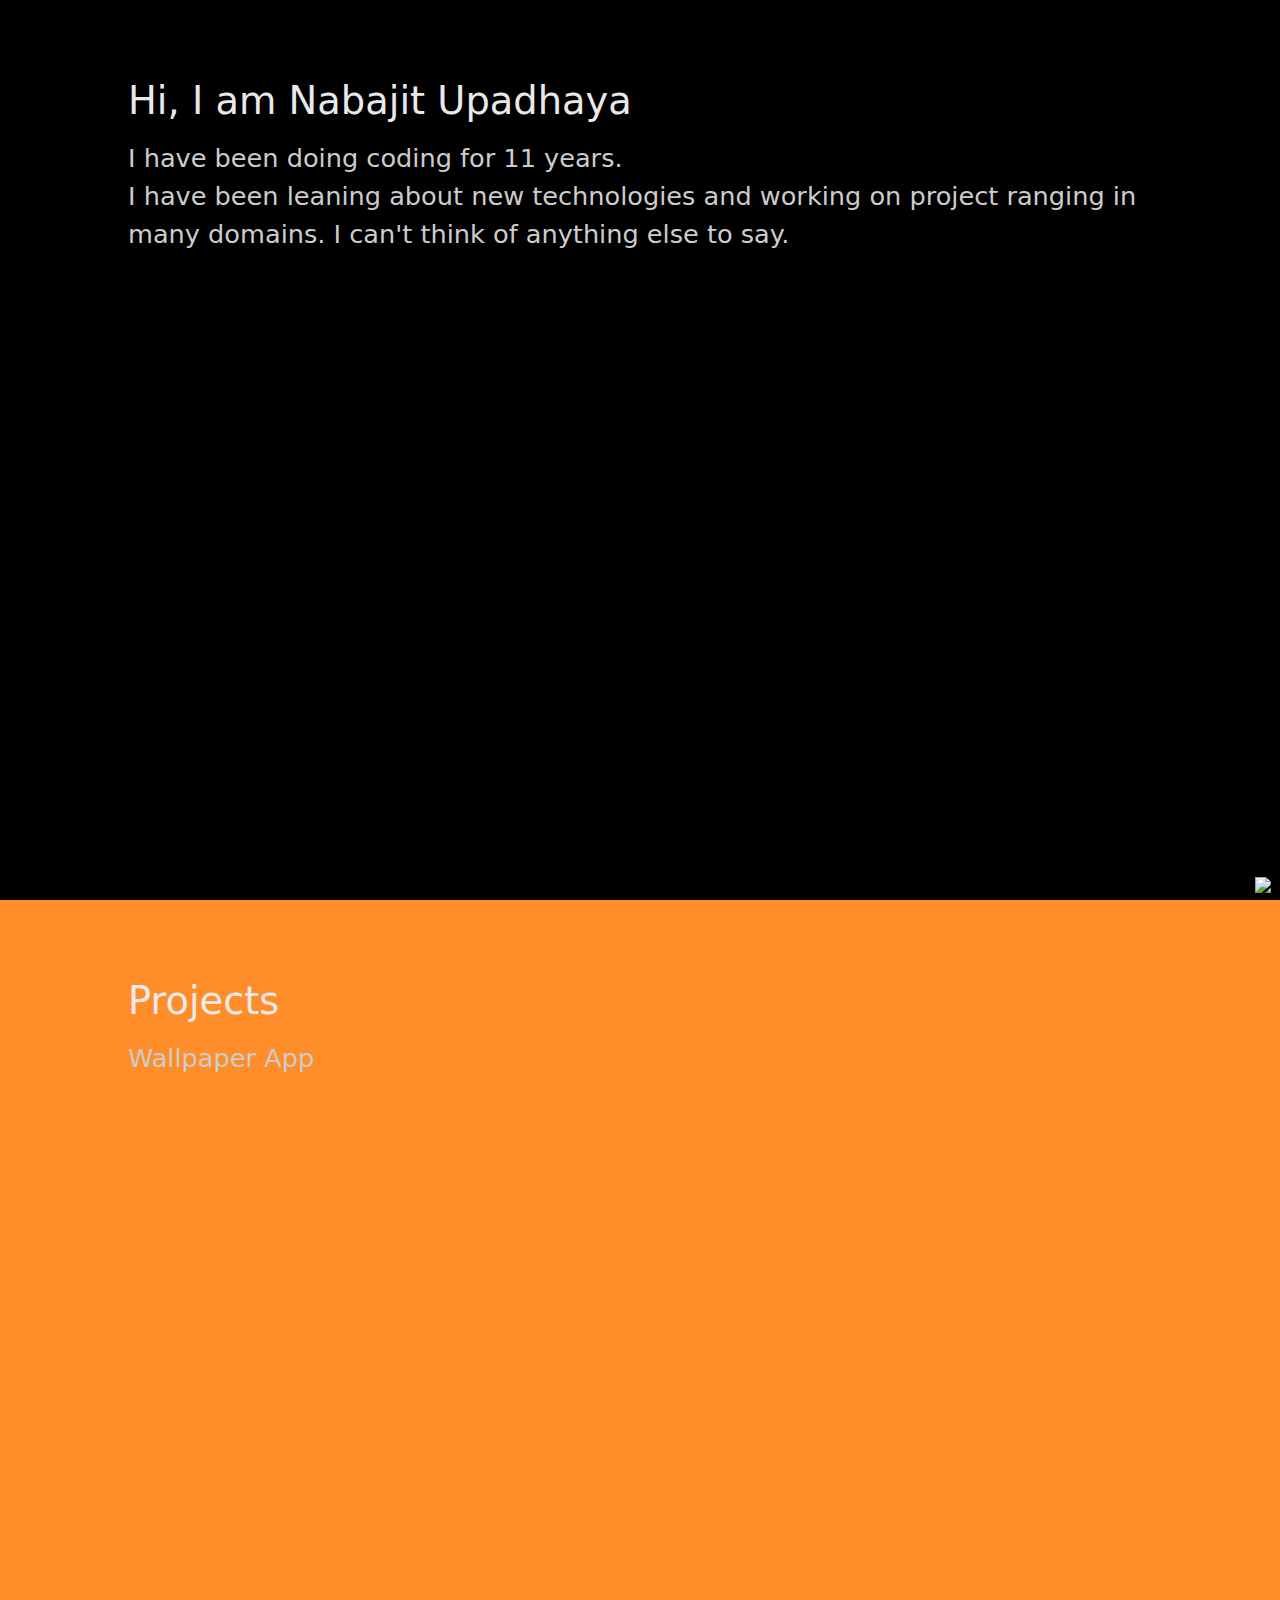
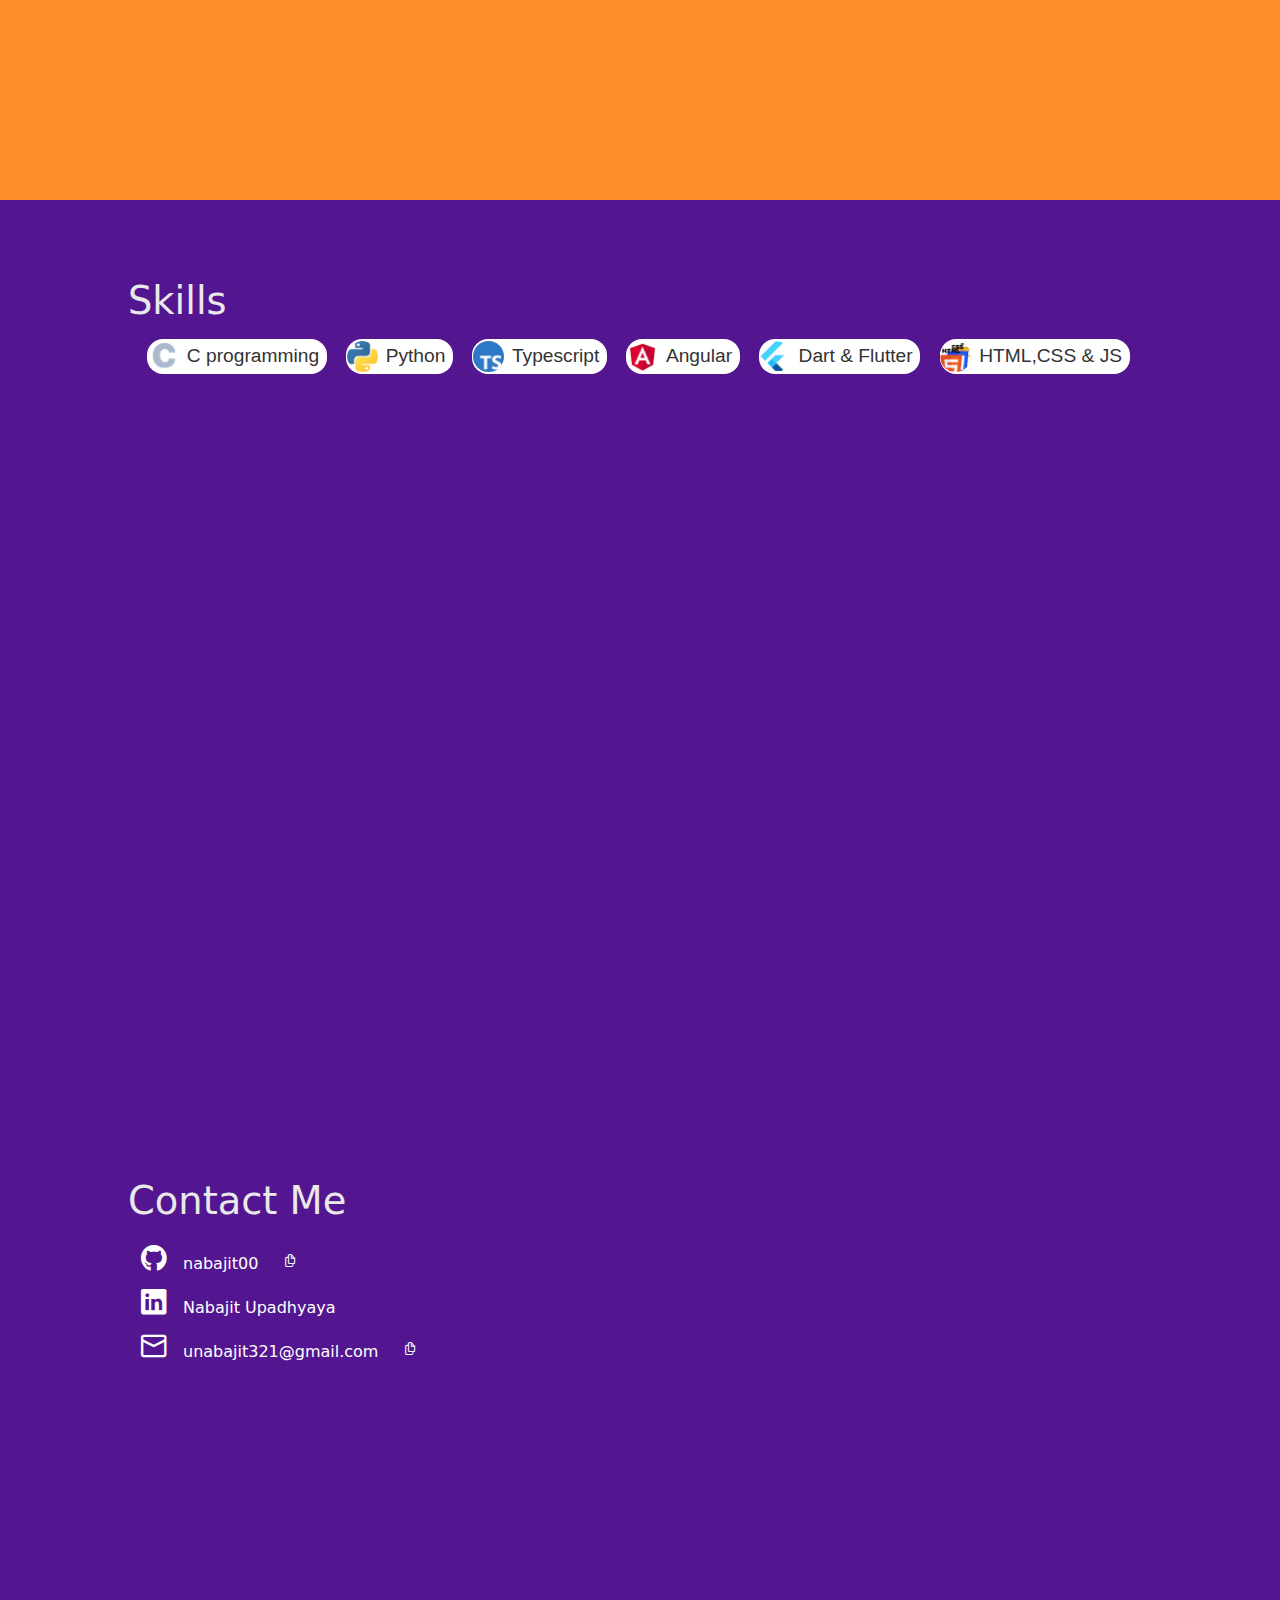
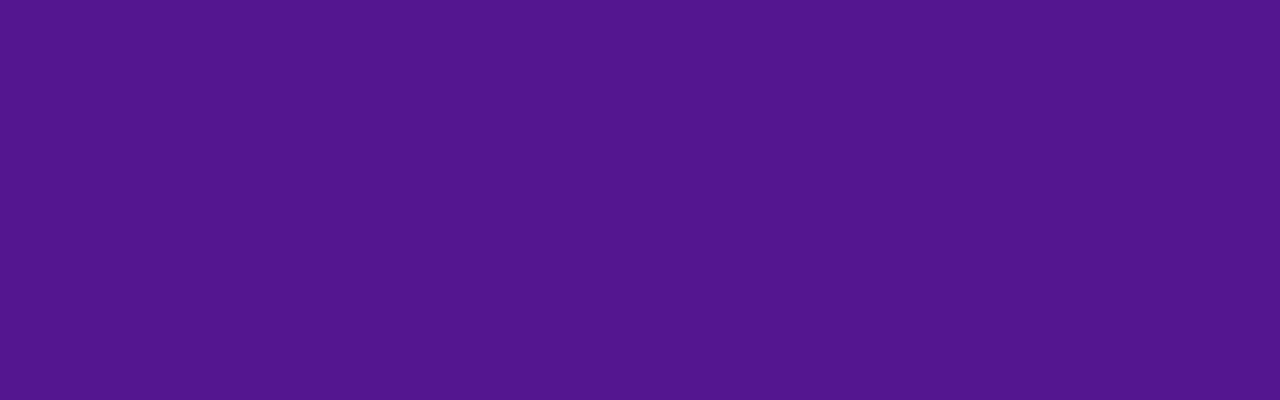
==== index.html @ a03bf813 "first commit" ====
<!DOCTYPE html><html lang="en"><head>
  <meta charset="utf-8">
  <title>Apps</title>
  <base href="/">
  <meta name="viewport" content="width=device-width, initial-scale=1">
  <link rel="icon" type="image/x-icon" href="favicon.ico">
<style>:root{--surface-a:#ffffff;--surface-b:#f4f4f4;--surface-c:#eaeaea;--surface-d:#c8c8c8;--surface-e:#ffffff;--surface-f:#ffffff;--text-color:#333333;--text-color-secondary:#848484;--primary-color:#007ad9;--primary-color-text:#ffffff;--font-family:-apple-system, BlinkMacSystemFont, Segoe UI, Roboto, Helvetica, Arial, sans-serif, Apple Color Emoji, Segoe UI Emoji, Segoe UI Symbol;--surface-0:#ffffff;--surface-50:#eef1f2;--surface-100:#dde2e4;--surface-200:#bbc5ca;--surface-300:#98a8af;--surface-400:#768b95;--surface-500:#546e7a;--surface-600:#435862;--surface-700:#324249;--surface-800:#222c31;--surface-900:#111618;--gray-50:#eef1f2;--gray-100:#dde2e4;--gray-200:#bbc5ca;--gray-300:#98a8af;--gray-400:#768b95;--gray-500:#546e7a;--gray-600:#435862;--gray-700:#324249;--gray-800:#222c31;--gray-900:#111618;--content-padding:.571rem 1rem;--inline-spacing:.5rem;--border-radius:3px;--surface-ground:#f4f4f4;--surface-section:#ffffff;--surface-card:#ffffff;--surface-overlay:#ffffff;--surface-border:#c8c8c8;--surface-hover:#eaeaea;--maskbg:rgba(0, 0, 0, .4);--focus-ring:0 0 0 .2rem #8dcdff}*{box-sizing:border-box}:root{--blue-50:#f3f8fc;--blue-100:#c6dcef;--blue-200:#98c1e3;--blue-300:#6ba5d7;--blue-400:#3d8aca;--blue-500:#106ebe;--blue-600:#0e5ea2;--blue-700:#0b4d85;--blue-800:#093d69;--blue-900:#062c4c;--green-50:#f7fbf6;--green-100:#d6ead1;--green-200:#b6d9ad;--green-300:#96c889;--green-400:#76b765;--green-500:#56a641;--green-600:#498d37;--green-700:#3c742e;--green-800:#2f5b24;--green-900:#22421a;--yellow-50:#fffcf5;--yellow-100:#fdefcd;--yellow-200:#fbe3a6;--yellow-300:#f9d67f;--yellow-400:#f8ca57;--yellow-500:#f6bd30;--yellow-600:#d1a129;--yellow-700:#ac8422;--yellow-800:#87681a;--yellow-900:#624c13;--cyan-50:#f4fbfd;--cyan-100:#ccebf5;--cyan-200:#a4dbed;--cyan-300:#7ccce5;--cyan-400:#54bcdd;--cyan-500:#2cacd5;--cyan-600:#2592b5;--cyan-700:#1f7895;--cyan-800:#185f75;--cyan-900:#124555;--pink-50:#fdf4f9;--pink-100:#f6cce0;--pink-200:#eea3c7;--pink-300:#e77aae;--pink-400:#df5296;--pink-500:#d8297d;--pink-600:#b8236a;--pink-700:#971d58;--pink-800:#771745;--pink-900:#561032;--indigo-50:#f4f6fd;--indigo-100:#ccd3f5;--indigo-200:#a4b0ed;--indigo-300:#7c8de5;--indigo-400:#546add;--indigo-500:#2c47d5;--indigo-600:#253cb5;--indigo-700:#1f3295;--indigo-800:#182775;--indigo-900:#121c55;--teal-50:#f6fbfa;--teal-100:#d1eae5;--teal-200:#add9d1;--teal-300:#89c8bd;--teal-400:#65b7a8;--teal-500:#41a694;--teal-600:#378d7e;--teal-700:#2e7468;--teal-800:#245b51;--teal-900:#1a423b;--orange-50:#fff9f5;--orange-100:#fde4cd;--orange-200:#fbcfa6;--orange-300:#f9ba7f;--orange-400:#f8a457;--orange-500:#f68f30;--orange-600:#d17a29;--orange-700:#ac6422;--orange-800:#874f1a;--orange-900:#623913;--bluegray-50:#f7f8f9;--bluegray-100:#dae0e3;--bluegray-200:#bdc7cd;--bluegray-300:#a0aeb6;--bluegray-400:#8295a0;--bluegray-500:#657c8a;--bluegray-600:#566975;--bluegray-700:#475761;--bluegray-800:#38444c;--bluegray-900:#283237;--purple-50:#f9f8fd;--purple-100:#e1dff7;--purple-200:#cac5f1;--purple-300:#b2abeb;--purple-400:#9b92e4;--purple-500:#8378de;--purple-600:#6f66bd;--purple-700:#5c549b;--purple-800:#48427a;--purple-900:#343059;--red-50:#fdf4f3;--red-100:#f6ccc6;--red-200:#eea39a;--red-300:#e77b6d;--red-400:#df5240;--red-500:#d82a13;--red-600:#b82410;--red-700:#971d0d;--red-800:#77170a;--red-900:#561108;--primary-50:#f2f8fd;--primary-100:#c2dff6;--primary-200:#91c6ef;--primary-300:#61ade7;--primary-400:#3093e0;--primary-500:#007ad9;--primary-600:#0068b8;--primary-700:#005598;--primary-800:#004377;--primary-900:#003157}@charset "UTF-8";:root{--bs-blue:#0d6efd;--bs-indigo:#6610f2;--bs-purple:#6f42c1;--bs-pink:#d63384;--bs-red:#dc3545;--bs-orange:#fd7e14;--bs-yellow:#ffc107;--bs-green:#198754;--bs-teal:#20c997;--bs-cyan:#0dcaf0;--bs-white:#fff;--bs-gray:#6c757d;--bs-gray-dark:#343a40;--bs-gray-100:#f8f9fa;--bs-gray-200:#e9ecef;--bs-gray-300:#dee2e6;--bs-gray-400:#ced4da;--bs-gray-500:#adb5bd;--bs-gray-600:#6c757d;--bs-gray-700:#495057;--bs-gray-800:#343a40;--bs-gray-900:#212529;--bs-primary:#0d6efd;--bs-secondary:#6c757d;--bs-success:#198754;--bs-info:#0dcaf0;--bs-warning:#ffc107;--bs-danger:#dc3545;--bs-light:#f8f9fa;--bs-dark:#212529;--bs-primary-rgb:13,110,253;--bs-secondary-rgb:108,117,125;--bs-success-rgb:25,135,84;--bs-info-rgb:13,202,240;--bs-warning-rgb:255,193,7;--bs-danger-rgb:220,53,69;--bs-light-rgb:248,249,250;--bs-dark-rgb:33,37,41;--bs-white-rgb:255,255,255;--bs-black-rgb:0,0,0;--bs-body-color-rgb:33,37,41;--bs-body-bg-rgb:255,255,255;--bs-font-sans-serif:system-ui,-apple-system,"Segoe UI",Roboto,"Helvetica Neue",Arial,"Noto Sans","Liberation Sans",sans-serif,"Apple Color Emoji","Segoe UI Emoji","Segoe UI Symbol","Noto Color Emoji";--bs-font-monospace:SFMono-Regular,Menlo,Monaco,Consolas,"Liberation Mono","Courier New",monospace;--bs-gradient:linear-gradient(180deg, rgba(255, 255, 255, .15), rgba(255, 255, 255, 0));--bs-body-font-family:var(--bs-font-sans-serif);--bs-body-font-size:1rem;--bs-body-font-weight:400;--bs-body-line-height:1.5;--bs-body-color:#212529;--bs-body-bg:#fff}*,:after,:before{box-sizing:border-box}@media (prefers-reduced-motion:no-preference){:root{scroll-behavior:smooth}}body{margin:0;font-family:var(--bs-body-font-family);font-size:var(--bs-body-font-size);font-weight:var(--bs-body-font-weight);line-height:var(--bs-body-line-height);color:var(--bs-body-color);text-align:var(--bs-body-text-align);background-color:var(--bs-body-bg);-webkit-text-size-adjust:100%;-webkit-tap-highlight-color:transparent}html{width:100%;height:100%}</style><link rel="stylesheet" href="styles.882b3763c83cc9a7.css" media="print" onload="this.media='all'"><noscript><link rel="stylesheet" href="styles.882b3763c83cc9a7.css"></noscript></head>
<body>
  <app-root></app-root>
<script src="runtime.0fd283bcd44478fb.js" type="module"></script><script src="polyfills.f003f12a3373ec7a.js" type="module"></script><script src="scripts.abbb37f329463b12.js" defer></script><script src="main.6bb37c2e544f46d6.js" type="module"></script>

</body></html>
---- styles.882b3763c83cc9a7.css ----
:root{--surface-a: #ffffff;--surface-b: #f4f4f4;--surface-c: #eaeaea;--surface-d: #c8c8c8;--surface-e: #ffffff;--surface-f: #ffffff;--text-color: #333333;--text-color-secondary: #848484;--primary-color: #007ad9;--primary-color-text: #ffffff;--font-family: -apple-system, BlinkMacSystemFont, Segoe UI, Roboto, Helvetica, Arial, sans-serif, Apple Color Emoji, Segoe UI Emoji, Segoe UI Symbol;--surface-0: #ffffff;--surface-50: #eef1f2;--surface-100: #dde2e4;--surface-200: #bbc5ca;--surface-300: #98a8af;--surface-400: #768b95;--surface-500: #546e7a;--surface-600: #435862;--surface-700: #324249;--surface-800: #222c31;--surface-900: #111618;--gray-50: #eef1f2;--gray-100: #dde2e4;--gray-200: #bbc5ca;--gray-300: #98a8af;--gray-400: #768b95;--gray-500: #546e7a;--gray-600: #435862;--gray-700: #324249;--gray-800: #222c31;--gray-900: #111618;--content-padding:.571rem 1rem;--inline-spacing:.5rem;--border-radius:3px;--surface-ground:#f4f4f4;--surface-section:#ffffff;--surface-card:#ffffff;--surface-overlay:#ffffff;--surface-border:#c8c8c8;--surface-hover:#eaeaea;--maskbg: rgba(0, 0, 0, .4);--focus-ring: 0 0 0 .2rem #8dcdff}*{box-sizing:border-box}.p-component{font-family:-apple-system,BlinkMacSystemFont,Segoe UI,Roboto,Helvetica,Arial,sans-serif,"Apple Color Emoji","Segoe UI Emoji",Segoe UI Symbol;font-size:1rem;font-weight:400}.p-component-overlay{background-color:#0006;transition-duration:.2s}.p-disabled,.p-component:disabled{opacity:.5}.p-error{color:#a80000}.p-text-secondary{color:#848484}.pi{font-size:1rem}.p-link{font-size:1rem;font-family:-apple-system,BlinkMacSystemFont,Segoe UI,Roboto,Helvetica,Arial,sans-serif,"Apple Color Emoji","Segoe UI Emoji",Segoe UI Symbol;border-radius:3px}.p-link:focus{outline:0 none;outline-offset:0;box-shadow:0 0 0 .2rem #8dcdff}.p-component-overlay-enter{animation:p-component-overlay-enter-animation .15s forwards}.p-component-overlay-leave{animation:p-component-overlay-leave-animation .15s forwards}@keyframes p-component-overlay-enter-animation{0%{background-color:transparent}to{background-color:var(--maskbg)}}@keyframes p-component-overlay-leave-animation{0%{background-color:var(--maskbg)}to{background-color:transparent}}:root{--blue-50:#f3f8fc;--blue-100:#c6dcef;--blue-200:#98c1e3;--blue-300:#6ba5d7;--blue-400:#3d8aca;--blue-500:#106ebe;--blue-600:#0e5ea2;--blue-700:#0b4d85;--blue-800:#093d69;--blue-900:#062c4c;--green-50:#f7fbf6;--green-100:#d6ead1;--green-200:#b6d9ad;--green-300:#96c889;--green-400:#76b765;--green-500:#56a641;--green-600:#498d37;--green-700:#3c742e;--green-800:#2f5b24;--green-900:#22421a;--yellow-50:#fffcf5;--yellow-100:#fdefcd;--yellow-200:#fbe3a6;--yellow-300:#f9d67f;--yellow-400:#f8ca57;--yellow-500:#f6bd30;--yellow-600:#d1a129;--yellow-700:#ac8422;--yellow-800:#87681a;--yellow-900:#624c13;--cyan-50:#f4fbfd;--cyan-100:#ccebf5;--cyan-200:#a4dbed;--cyan-300:#7ccce5;--cyan-400:#54bcdd;--cyan-500:#2cacd5;--cyan-600:#2592b5;--cyan-700:#1f7895;--cyan-800:#185f75;--cyan-900:#124555;--pink-50:#fdf4f9;--pink-100:#f6cce0;--pink-200:#eea3c7;--pink-300:#e77aae;--pink-400:#df5296;--pink-500:#d8297d;--pink-600:#b8236a;--pink-700:#971d58;--pink-800:#771745;--pink-900:#561032;--indigo-50:#f4f6fd;--indigo-100:#ccd3f5;--indigo-200:#a4b0ed;--indigo-300:#7c8de5;--indigo-400:#546add;--indigo-500:#2c47d5;--indigo-600:#253cb5;--indigo-700:#1f3295;--indigo-800:#182775;--indigo-900:#121c55;--teal-50:#f6fbfa;--teal-100:#d1eae5;--teal-200:#add9d1;--teal-300:#89c8bd;--teal-400:#65b7a8;--teal-500:#41a694;--teal-600:#378d7e;--teal-700:#2e7468;--teal-800:#245b51;--teal-900:#1a423b;--orange-50:#fff9f5;--orange-100:#fde4cd;--orange-200:#fbcfa6;--orange-300:#f9ba7f;--orange-400:#f8a457;--orange-500:#f68f30;--orange-600:#d17a29;--orange-700:#ac6422;--orange-800:#874f1a;--orange-900:#623913;--bluegray-50:#f7f8f9;--bluegray-100:#dae0e3;--bluegray-200:#bdc7cd;--bluegray-300:#a0aeb6;--bluegray-400:#8295a0;--bluegray-500:#657c8a;--bluegray-600:#566975;--bluegray-700:#475761;--bluegray-800:#38444c;--bluegray-900:#283237;--purple-50:#f9f8fd;--purple-100:#e1dff7;--purple-200:#cac5f1;--purple-300:#b2abeb;--purple-400:#9b92e4;--purple-500:#8378de;--purple-600:#6f66bd;--purple-700:#5c549b;--purple-800:#48427a;--purple-900:#343059;--red-50:#fdf4f3;--red-100:#f6ccc6;--red-200:#eea39a;--red-300:#e77b6d;--red-400:#df5240;--red-500:#d82a13;--red-600:#b82410;--red-700:#971d0d;--red-800:#77170a;--red-900:#561108;--primary-50:#f2f8fd;--primary-100:#c2dff6;--primary-200:#91c6ef;--primary-300:#61ade7;--primary-400:#3093e0;--primary-500:#007ad9;--primary-600:#0068b8;--primary-700:#005598;--primary-800:#004377;--primary-900:#003157}.p-autocomplete .p-autocomplete-loader{right:.429rem}.p-autocomplete.p-autocomplete-dd .p-autocomplete-loader{right:2.786rem}.p-autocomplete .p-autocomplete-multiple-container{padding:.2145rem .429rem}.p-autocomplete .p-autocomplete-multiple-container:not(.p-disabled):hover{border-color:#212121}.p-autocomplete .p-autocomplete-multiple-container:not(.p-disabled).p-focus{outline:0 none;outline-offset:0;box-shadow:0 0 0 .2rem #8dcdff;border-color:#007ad9}.p-autocomplete .p-autocomplete-multiple-container .p-autocomplete-input-token{padding:.2145rem 0}.p-autocomplete .p-autocomplete-multiple-container .p-autocomplete-input-token input{font-family:-apple-system,BlinkMacSystemFont,Segoe UI,Roboto,Helvetica,Arial,sans-serif,"Apple Color Emoji","Segoe UI Emoji",Segoe UI Symbol;font-size:1rem;color:#333;padding:0;margin:0}.p-autocomplete .p-autocomplete-multiple-container .p-autocomplete-token{padding:.2145rem .429rem;margin-right:.5rem;background:#007ad9;color:#fff;border-radius:3px}.p-autocomplete .p-autocomplete-multiple-container .p-autocomplete-token .p-autocomplete-token-icon{margin-left:.5rem}p-autocomplete.ng-dirty.ng-invalid>.p-autocomplete>.p-inputtext{border-color:#a80000}.p-autocomplete-panel{background:#ffffff;color:#333;border:1px solid #c8c8c8;border-radius:3px;box-shadow:0 3px 6px #00000029}.p-autocomplete-panel .p-autocomplete-items:not(.p-autocomplete-virtualscroll){padding:0}.p-autocomplete-panel .p-autocomplete-items.p-autocomplete-virtualscroll .cdk-virtual-scroll-content-wrapper{padding:0}.p-autocomplete-panel .p-autocomplete-items .p-autocomplete-item{margin:0;padding:.429rem .857rem;border:0 none;color:#333;background:transparent;transition:background-color .2s,box-shadow .2s;border-radius:0}.p-autocomplete-panel .p-autocomplete-items .p-autocomplete-item:hover{color:#333;background:#eaeaea}.p-autocomplete-panel .p-autocomplete-items .p-autocomplete-item.p-highlight{color:#fff;background:#007ad9}.p-autocomplete-panel .p-autocomplete-items .p-autocomplete-empty-message{padding:.429rem .857rem;color:#333;background:transparent}.p-autocomplete-panel .p-autocomplete-items .p-autocomplete-item-group{margin:0;padding:.857rem;color:#333;background:#f4f4f4;font-weight:700}p-autocomplete.p-autocomplete-clearable .p-inputtext{padding-right:1.858rem}p-autocomplete.p-autocomplete-clearable .p-autocomplete-clear-icon{color:#848484;right:.429rem}p-autocomplete.p-autocomplete-clearable.p-autocomplete-dd .p-autocomplete-clear-icon{color:#848484;right:2.786rem}p-calendar.ng-dirty.ng-invalid>.p-calendar>.p-inputtext{border-color:#a80000}.p-datepicker{padding:.857rem;background:#ffffff;color:#333;border:1px solid #a6a6a6;border-radius:3px}.p-datepicker:not(.p-datepicker-inline){background:#ffffff;border:1px solid #c8c8c8;box-shadow:0 3px 6px #00000029}.p-datepicker:not(.p-datepicker-inline) .p-datepicker-header{background:#ffffff}.p-datepicker .p-datepicker-header{padding:.5rem;color:#333;background:#ffffff;font-weight:700;margin:0;border-bottom:0 none;border-top-right-radius:3px;border-top-left-radius:3px}.p-datepicker .p-datepicker-header .p-datepicker-prev,.p-datepicker .p-datepicker-header .p-datepicker-next{width:2rem;height:2rem;color:#a6a6a6;border:0 none;background:transparent;border-radius:50%;transition:background-color .2s,color .2s,box-shadow .2s}.p-datepicker .p-datepicker-header .p-datepicker-prev:enabled:hover,.p-datepicker .p-datepicker-header .p-datepicker-next:enabled:hover{color:#007ad9;border-color:transparent;background:transparent}.p-datepicker .p-datepicker-header .p-datepicker-prev:focus,.p-datepicker .p-datepicker-header .p-datepicker-next:focus{outline:0 none;outline-offset:0;box-shadow:0 0 0 .2rem #8dcdff}.p-datepicker .p-datepicker-header .p-datepicker-title{line-height:2rem}.p-datepicker .p-datepicker-header .p-datepicker-title .p-datepicker-year,.p-datepicker .p-datepicker-header .p-datepicker-title .p-datepicker-month{color:#333;transition:background-color .2s,color .2s,box-shadow .2s;font-weight:700;padding:.5rem}.p-datepicker .p-datepicker-header .p-datepicker-title .p-datepicker-year:enabled:hover,.p-datepicker .p-datepicker-header .p-datepicker-title .p-datepicker-month:enabled:hover{color:#007ad9}.p-datepicker .p-datepicker-header .p-datepicker-title .p-datepicker-month{margin-right:.5rem}.p-datepicker table{font-size:1rem;margin:.857rem 0}.p-datepicker table th{padding:.5rem}.p-datepicker table th>span{width:2.5rem;height:2.5rem}.p-datepicker table td{padding:.5rem}.p-datepicker table td>span{width:2.5rem;height:2.5rem;border-radius:3px;transition:background-color .2s,box-shadow .2s;border:1px solid transparent}.p-datepicker table td>span.p-highlight{color:#fff;background:#007ad9}.p-datepicker table td>span:focus{outline:0 none;outline-offset:0;box-shadow:0 0 0 .2rem #8dcdff}.p-datepicker table td.p-datepicker-today>span{background:#d0d0d0;color:#333;border-color:transparent}.p-datepicker table td.p-datepicker-today>span.p-highlight{color:#fff;background:#007ad9}.p-datepicker .p-datepicker-buttonbar{padding:.857rem 0 .429rem;border-top:1px solid #d8dae2}.p-datepicker .p-datepicker-buttonbar .p-button{width:auto}.p-datepicker .p-timepicker{border-top:1px solid #d8dae2;padding:.857rem 0 .429rem}.p-datepicker .p-timepicker button{width:2rem;height:2rem;color:#a6a6a6;border:0 none;background:transparent;border-radius:50%;transition:background-color .2s,color .2s,box-shadow .2s}.p-datepicker .p-timepicker button:enabled:hover{color:#007ad9;border-color:transparent;background:transparent}.p-datepicker .p-timepicker button:focus{outline:0 none;outline-offset:0;box-shadow:0 0 0 .2rem #8dcdff}.p-datepicker .p-timepicker button:last-child{margin-top:.2em}.p-datepicker .p-timepicker span{font-size:1.286rem}.p-datepicker .p-timepicker>div{padding:0 .429rem}.p-datepicker.p-datepicker-timeonly .p-timepicker{border-top:0 none}.p-datepicker .p-monthpicker{margin:.857rem 0}.p-datepicker .p-monthpicker .p-monthpicker-month{padding:.5rem;transition:background-color .2s,box-shadow .2s;border-radius:3px}.p-datepicker .p-monthpicker .p-monthpicker-month.p-highlight{color:#fff;background:#007ad9}.p-datepicker .p-yearpicker{margin:.857rem 0}.p-datepicker .p-yearpicker .p-yearpicker-year{padding:.5rem;transition:background-color .2s,box-shadow .2s;border-radius:3px}.p-datepicker .p-yearpicker .p-yearpicker-year.p-highlight{color:#fff;background:#007ad9}.p-datepicker.p-datepicker-multiple-month .p-datepicker-group{border-left:1px solid #d8dae2;padding-right:.857rem;padding-left:.857rem;padding-top:0;padding-bottom:0}.p-datepicker.p-datepicker-multiple-month .p-datepicker-group:first-child{padding-left:0;border-left:0 none}.p-datepicker.p-datepicker-multiple-month .p-datepicker-group:last-child{padding-right:0}.p-datepicker:not(.p-disabled) table td span:not(.p-highlight):not(.p-disabled):hover{background:#eaeaea}.p-datepicker:not(.p-disabled) table td span:not(.p-highlight):not(.p-disabled):focus{outline:0 none;outline-offset:0;box-shadow:0 0 0 .2rem #8dcdff}.p-datepicker:not(.p-disabled) .p-monthpicker .p-monthpicker-month:not(.p-disabled):not(.p-highlight):hover{background:#eaeaea}.p-datepicker:not(.p-disabled) .p-monthpicker .p-monthpicker-month:not(.p-disabled):focus{outline:0 none;outline-offset:0;box-shadow:0 0 0 .2rem #8dcdff}.p-datepicker:not(.p-disabled) .p-yearpicker .p-yearpicker-year:not(.p-disabled):not(.p-highlight):hover{background:#eaeaea}.p-datepicker:not(.p-disabled) .p-yearpicker .p-yearpicker-year:not(.p-disabled):focus{outline:0 none;outline-offset:0;box-shadow:0 0 0 .2rem #8dcdff}p-calendar.p-calendar-clearable .p-inputtext{padding-right:1.858rem}p-calendar.p-calendar-clearable .p-calendar-clear-icon{color:#848484;right:.429rem}p-calendar.p-calendar-clearable.p-calendar-w-btn .p-calendar-clear-icon{color:#848484;right:2.786rem}@media screen and (max-width: 769px){.p-datepicker table th,.p-datepicker table td{padding:.25rem}}.p-cascadeselect{background:#ffffff;border:1px solid #a6a6a6;transition:background-color .2s,color .2s,border-color .2s,box-shadow .2s;border-radius:3px}.p-cascadeselect:not(.p-disabled):hover{border-color:#212121}.p-cascadeselect:not(.p-disabled).p-focus{outline:0 none;outline-offset:0;box-shadow:0 0 0 .2rem #8dcdff;border-color:#007ad9}.p-cascadeselect .p-cascadeselect-label{background:transparent;border:0 none;padding:.429rem}.p-cascadeselect .p-cascadeselect-label.p-placeholder{color:#666}.p-cascadeselect .p-cascadeselect-label:enabled:focus{outline:0 none;box-shadow:none}.p-cascadeselect .p-cascadeselect-trigger{background:transparent;color:#848484;width:2.357rem;border-top-right-radius:3px;border-bottom-right-radius:3px}.p-cascadeselect-panel{background:#ffffff;color:#333;border:1px solid #c8c8c8;border-radius:3px;box-shadow:0 3px 6px #00000029}.p-cascadeselect-panel .p-cascadeselect-items{padding:0}.p-cascadeselect-panel .p-cascadeselect-items .p-cascadeselect-item{margin:0;border:0 none;color:#333;background:transparent;transition:background-color .2s,box-shadow .2s;border-radius:0}.p-cascadeselect-panel .p-cascadeselect-items .p-cascadeselect-item .p-cascadeselect-item-content{padding:.429rem .857rem}.p-cascadeselect-panel .p-cascadeselect-items .p-cascadeselect-item .p-cascadeselect-item-content:focus{outline:0 none;outline-offset:0;box-shadow:inset 0 0 0 .15rem #8dcdff}.p-cascadeselect-panel .p-cascadeselect-items .p-cascadeselect-item.p-highlight{color:#fff;background:#007ad9}.p-cascadeselect-panel .p-cascadeselect-items .p-cascadeselect-item:not(.p-highlight):not(.p-disabled):hover{color:#333;background:#eaeaea}.p-cascadeselect-panel .p-cascadeselect-items .p-cascadeselect-item .p-cascadeselect-group-icon{font-size:.875rem}p-cascadeselect.ng-dirty.ng-invalid>.p-cascadeselect{border-color:#a80000}.p-input-filled .p-cascadeselect{background:#f4f4f4}.p-input-filled .p-cascadeselect:not(.p-disabled):hover{background-color:#f4f4f4}.p-input-filled .p-cascadeselect:not(.p-disabled).p-focus{background-color:#f4f4f4}p-cascadeselect.p-cascadeselect-clearable .p-cascadeselect-label{padding-right:.429rem}p-cascadeselect.p-cascadeselect-clearable .p-cascadeselect-clear-icon{color:#848484;right:2.357rem}.p-checkbox{width:20px;height:20px}.p-checkbox .p-checkbox-box{border:1px solid #a6a6a6;background:#ffffff;width:20px;height:20px;color:#333;border-radius:3px;transition:background-color .2s,color .2s,border-color .2s,box-shadow .2s}.p-checkbox .p-checkbox-box .p-checkbox-icon{transition-duration:.2s;color:#fff;font-size:14px}.p-checkbox .p-checkbox-box.p-highlight{border-color:#007ad9;background:#007ad9}.p-checkbox:not(.p-checkbox-disabled) .p-checkbox-box:hover{border-color:#212121}.p-checkbox:not(.p-checkbox-disabled) .p-checkbox-box.p-focus{outline:0 none;outline-offset:0;box-shadow:0 0 0 .2rem #8dcdff;border-color:#007ad9}.p-checkbox:not(.p-checkbox-disabled) .p-checkbox-box.p-highlight:hover{border-color:#005b9f;background:#005b9f;color:#fff}p-checkbox.ng-dirty.ng-invalid>.p-checkbox>.p-checkbox-box{border-color:#a80000}.p-input-filled .p-checkbox .p-checkbox-box{background-color:#f4f4f4}.p-input-filled .p-checkbox .p-checkbox-box.p-highlight{background:#007ad9}.p-input-filled .p-checkbox:not(.p-checkbox-disabled) .p-checkbox-box:hover{background-color:#f4f4f4}.p-input-filled .p-checkbox:not(.p-checkbox-disabled) .p-checkbox-box.p-highlight:hover{background:#005b9f}.p-checkbox-label{margin-left:.5rem}.p-highlight .p-checkbox .p-checkbox-box{border-color:#fff}.p-chips .p-chips-multiple-container{padding:.2145rem .429rem}.p-chips .p-chips-multiple-container:not(.p-disabled):hover{border-color:#212121}.p-chips .p-chips-multiple-container:not(.p-disabled).p-focus{outline:0 none;outline-offset:0;box-shadow:0 0 0 .2rem #8dcdff;border-color:#007ad9}.p-chips .p-chips-multiple-container .p-chips-token{padding:.2145rem .429rem;margin-right:.5rem;background:#007ad9;color:#fff;border-radius:3px}.p-chips .p-chips-multiple-container .p-chips-token .p-chips-token-icon{margin-left:.5rem}.p-chips .p-chips-multiple-container .p-chips-input-token{padding:.2145rem 0}.p-chips .p-chips-multiple-container .p-chips-input-token input{font-family:-apple-system,BlinkMacSystemFont,Segoe UI,Roboto,Helvetica,Arial,sans-serif,"Apple Color Emoji","Segoe UI Emoji",Segoe UI Symbol;font-size:1rem;color:#333;padding:0;margin:0}p-chips.ng-dirty.ng-invalid>.p-chips>.p-inputtext{border-color:#a80000}p-chips.p-chips-clearable .p-inputtext{padding-right:1.429rem}p-chips.p-chips-clearable .p-chips-clear-icon{color:#848484;right:.429rem}.p-colorpicker-preview,.p-fluid .p-colorpicker-preview.p-inputtext{width:2rem;height:2rem}.p-colorpicker-panel{background:#323232;border:1px solid #191919}.p-colorpicker-panel .p-colorpicker-color-handle,.p-colorpicker-panel .p-colorpicker-hue-handle{border-color:#fff}.p-colorpicker-overlay-panel{box-shadow:0 3px 6px #00000029}.p-dropdown{background:#ffffff;border:1px solid #a6a6a6;transition:background-color .2s,color .2s,border-color .2s,box-shadow .2s;border-radius:3px}.p-dropdown:not(.p-disabled):hover{border-color:#212121}.p-dropdown:not(.p-disabled).p-focus{outline:0 none;outline-offset:0;box-shadow:0 0 0 .2rem #8dcdff;border-color:#007ad9}.p-dropdown.p-dropdown-clearable .p-dropdown-label{padding-right:1.429rem}.p-dropdown .p-dropdown-label{background:transparent;border:0 none}.p-dropdown .p-dropdown-label.p-placeholder{color:#666}.p-dropdown .p-dropdown-label:enabled:focus{outline:0 none;box-shadow:none}.p-dropdown .p-dropdown-trigger{background:transparent;color:#848484;width:2.357rem;border-top-right-radius:3px;border-bottom-right-radius:3px}.p-dropdown .p-dropdown-clear-icon{color:#848484;right:2.357rem}.p-dropdown-panel{background:#ffffff;color:#333;border:1px solid #c8c8c8;border-radius:3px;box-shadow:0 3px 6px #00000029}.p-dropdown-panel .p-dropdown-header{padding:.429rem .857rem;border-bottom:1px solid #eaeaea;color:#333;background:#ffffff;margin:0;border-top-right-radius:3px;border-top-left-radius:3px}.p-dropdown-panel .p-dropdown-header .p-dropdown-filter{padding-right:1.429rem;margin-right:-1.429rem}.p-dropdown-panel .p-dropdown-header .p-dropdown-filter-icon{right:.429rem;color:#848484}.p-dropdown-panel .p-dropdown-items:not(.p-dropdown-virtualscroll){padding:0}.p-dropdown-panel .p-dropdown-items.p-dropdown-virtualscroll .cdk-virtual-scroll-content-wrapper{padding:0}.p-dropdown-panel .p-dropdown-items .p-dropdown-item{margin:0;padding:.429rem .857rem;border:0 none;color:#333;background:transparent;transition:background-color .2s,box-shadow .2s;border-radius:0}.p-dropdown-panel .p-dropdown-items .p-dropdown-item.p-highlight{color:#fff;background:#007ad9}.p-dropdown-panel .p-dropdown-items .p-dropdown-item:not(.p-highlight):not(.p-disabled):hover{color:#333;background:#eaeaea}.p-dropdown-panel .p-dropdown-items .p-dropdown-empty-message{padding:.429rem .857rem;color:#333;background:transparent}.p-dropdown-panel .p-dropdown-items .p-dropdown-item-group{margin:0;padding:.857rem;color:#333;background:#f4f4f4;font-weight:700}p-dropdown.ng-dirty.ng-invalid>.p-dropdown{border-color:#a80000}.p-input-filled .p-dropdown{background:#f4f4f4}.p-input-filled .p-dropdown:not(.p-disabled):hover{background-color:#f4f4f4}.p-input-filled .p-dropdown:not(.p-disabled).p-focus{background-color:#f4f4f4}.p-input-filled .p-dropdown:not(.p-disabled).p-focus .p-inputtext{background-color:transparent}.p-editor-container .p-editor-toolbar{background:#f4f4f4;border-top-right-radius:3px;border-top-left-radius:3px}.p-editor-container .p-editor-toolbar.ql-snow{border:1px solid #c8c8c8}.p-editor-container .p-editor-toolbar.ql-snow .ql-stroke{stroke:#848484}.p-editor-container .p-editor-toolbar.ql-snow .ql-fill{fill:#848484}.p-editor-container .p-editor-toolbar.ql-snow .ql-picker .ql-picker-label{border:0 none;color:#848484}.p-editor-container .p-editor-toolbar.ql-snow .ql-picker .ql-picker-label:hover{color:#333}.p-editor-container .p-editor-toolbar.ql-snow .ql-picker .ql-picker-label:hover .ql-stroke{stroke:#333}.p-editor-container .p-editor-toolbar.ql-snow .ql-picker .ql-picker-label:hover .ql-fill{fill:#333}.p-editor-container .p-editor-toolbar.ql-snow .ql-picker.ql-expanded .ql-picker-label{color:#333}.p-editor-container .p-editor-toolbar.ql-snow .ql-picker.ql-expanded .ql-picker-label .ql-stroke{stroke:#333}.p-editor-container .p-editor-toolbar.ql-snow .ql-picker.ql-expanded .ql-picker-label .ql-fill{fill:#333}.p-editor-container .p-editor-toolbar.ql-snow .ql-picker.ql-expanded .ql-picker-options{background:#ffffff;border:1px solid #c8c8c8;box-shadow:0 3px 6px #00000029;border-radius:3px;padding:0}.p-editor-container .p-editor-toolbar.ql-snow .ql-picker.ql-expanded .ql-picker-options .ql-picker-item{color:#333}.p-editor-container .p-editor-toolbar.ql-snow .ql-picker.ql-expanded .ql-picker-options .ql-picker-item:hover{color:#333;background:#eaeaea}.p-editor-container .p-editor-toolbar.ql-snow .ql-picker.ql-expanded:not(.ql-icon-picker) .ql-picker-item{padding:.429rem .857rem}.p-editor-container .p-editor-content{border-bottom-right-radius:3px;border-bottom-left-radius:3px}.p-editor-container .p-editor-content.ql-snow{border:1px solid #c8c8c8}.p-editor-container .p-editor-content .ql-editor{background:#ffffff;color:#333;border-bottom-right-radius:3px;border-bottom-left-radius:3px}.p-editor-container .ql-snow.ql-toolbar button:hover,.p-editor-container .ql-snow.ql-toolbar button:focus{color:#333}.p-editor-container .ql-snow.ql-toolbar button:hover .ql-stroke,.p-editor-container .ql-snow.ql-toolbar button:focus .ql-stroke{stroke:#333}.p-editor-container .ql-snow.ql-toolbar button:hover .ql-fill,.p-editor-container .ql-snow.ql-toolbar button:focus .ql-fill{fill:#333}.p-editor-container .ql-snow.ql-toolbar button.ql-active,.p-editor-container .ql-snow.ql-toolbar .ql-picker-label.ql-active,.p-editor-container .ql-snow.ql-toolbar .ql-picker-item.ql-selected{color:#007ad9}.p-editor-container .ql-snow.ql-toolbar button.ql-active .ql-stroke,.p-editor-container .ql-snow.ql-toolbar .ql-picker-label.ql-active .ql-stroke,.p-editor-container .ql-snow.ql-toolbar .ql-picker-item.ql-selected .ql-stroke{stroke:#007ad9}.p-editor-container .ql-snow.ql-toolbar button.ql-active .ql-fill,.p-editor-container .ql-snow.ql-toolbar .ql-picker-label.ql-active .ql-fill,.p-editor-container .ql-snow.ql-toolbar .ql-picker-item.ql-selected .ql-fill{fill:#007ad9}.p-editor-container .ql-snow.ql-toolbar button.ql-active .ql-picker-label,.p-editor-container .ql-snow.ql-toolbar .ql-picker-label.ql-active .ql-picker-label,.p-editor-container .ql-snow.ql-toolbar .ql-picker-item.ql-selected .ql-picker-label{color:#007ad9}.p-inputgroup-addon{background:#eaeaea;color:#848484;border-top:1px solid #a6a6a6;border-left:1px solid #a6a6a6;border-bottom:1px solid #a6a6a6;padding:.429rem;min-width:2.357rem}.p-inputgroup-addon:last-child{border-right:1px solid #a6a6a6}.p-inputgroup>.p-component,.p-inputgroup>.p-element,.p-inputgroup>.p-inputwrapper>.p-component>.p-inputtext,.p-inputgroup>.p-float-label>.p-component{border-radius:0;margin:0}.p-inputgroup>.p-component+.p-inputgroup-addon,.p-inputgroup>.p-element+.p-inputgroup-addon,.p-inputgroup>.p-inputwrapper>.p-component>.p-inputtext+.p-inputgroup-addon,.p-inputgroup>.p-float-label>.p-component+.p-inputgroup-addon{border-left:0 none}.p-inputgroup>.p-component:focus,.p-inputgroup>.p-element:focus,.p-inputgroup>.p-inputwrapper>.p-component>.p-inputtext:focus,.p-inputgroup>.p-float-label>.p-component:focus{z-index:1}.p-inputgroup>.p-component:focus~label,.p-inputgroup>.p-element:focus~label,.p-inputgroup>.p-inputwrapper>.p-component>.p-inputtext:focus~label,.p-inputgroup>.p-float-label>.p-component:focus~label{z-index:1}.p-inputgroup-addon:first-child,.p-inputgroup button:first-child,.p-inputgroup input:first-child,.p-inputgroup>.p-inputwrapper:first-child>.p-component,.p-inputgroup>.p-inputwrapper:first-child>.p-component>.p-inputtext{border-top-left-radius:3px;border-bottom-left-radius:3px}.p-inputgroup .p-float-label:first-child input{border-top-left-radius:3px;border-bottom-left-radius:3px}.p-inputgroup-addon:last-child,.p-inputgroup button:last-child,.p-inputgroup input:last-child,.p-inputgroup>.p-inputwrapper:last-child>.p-component,.p-inputgroup>.p-inputwrapper:last-child>.p-component>.p-inputtext{border-top-right-radius:3px;border-bottom-right-radius:3px}.p-inputgroup .p-float-label:last-child input{border-top-right-radius:3px;border-bottom-right-radius:3px}.p-fluid .p-inputgroup .p-button{width:auto}.p-fluid .p-inputgroup .p-button.p-button-icon-only{width:2.357rem}p-inputmask.ng-dirty.ng-invalid>.p-inputtext{border-color:#a80000}p-inputmask.p-inputmask-clearable .p-inputtext{padding-right:1.858rem}p-inputmask.p-inputmask-clearable .p-inputmask-clear-icon{color:#848484;right:.429rem}p-inputnumber.ng-dirty.ng-invalid>.p-inputnumber>.p-inputtext{border-color:#a80000}p-inputnumber.p-inputnumber-clearable .p-inputnumber-input{padding-right:1.858rem}p-inputnumber.p-inputnumber-clearable .p-inputnumber-clear-icon{color:#848484;right:.429rem}p-inputnumber.p-inputnumber-clearable .p-inputnumber-buttons-stacked .p-inputnumber-clear-icon{right:2.786rem}p-inputnumber.p-inputnumber-clearable .p-inputnumber-buttons-horizontal .p-inputnumber-clear-icon{right:2.786rem}.p-inputswitch{width:3rem;height:1.75rem}.p-inputswitch .p-inputswitch-slider{background:#cccccc;transition:background-color .2s,color .2s,border-color .2s,box-shadow .2s;border-radius:30px}.p-inputswitch .p-inputswitch-slider:before{background:#ffffff;width:1.25rem;height:1.25rem;left:.25rem;margin-top:-.625rem;border-radius:50%;transition-duration:.2s}.p-inputswitch.p-inputswitch-checked .p-inputswitch-slider:before{transform:translate(1.25rem)}.p-inputswitch.p-focus .p-inputswitch-slider{outline:0 none;outline-offset:0;box-shadow:0 0 0 .2rem #8dcdff}.p-inputswitch:not(.p-disabled):hover .p-inputswitch-slider{background:#b7b7b7}.p-inputswitch.p-inputswitch-checked .p-inputswitch-slider{background:#007ad9}.p-inputswitch.p-inputswitch-checked .p-inputswitch-slider:before{background:#cccccc}.p-inputswitch.p-inputswitch-checked:not(.p-disabled):hover .p-inputswitch-slider{background:#116fbf}p-inputswitch.ng-dirty.ng-invalid>.p-inputswitch{border-color:#a80000}.p-inputtext{font-family:-apple-system,BlinkMacSystemFont,Segoe UI,Roboto,Helvetica,Arial,sans-serif,"Apple Color Emoji","Segoe UI Emoji",Segoe UI Symbol;font-size:1rem;color:#333;background:#ffffff;padding:.429rem;border:1px solid #a6a6a6;transition:background-color .2s,color .2s,border-color .2s,box-shadow .2s;-webkit-appearance:none;appearance:none;border-radius:3px}.p-inputtext:enabled:hover{border-color:#212121}.p-inputtext:enabled:focus{outline:0 none;outline-offset:0;box-shadow:0 0 0 .2rem #8dcdff;border-color:#007ad9}.p-inputtext.ng-dirty.ng-invalid{border-color:#a80000}.p-inputtext.p-inputtext-sm{font-size:.875rem;padding:.375375rem}.p-inputtext.p-inputtext-lg{font-size:1.25rem;padding:.53625rem}.p-float-label>label{left:.429rem;color:#666;transition-duration:.2s}.p-float-label>.ng-invalid.ng-dirty+label{color:#a80000}.p-input-icon-left>i:first-of-type{left:.429rem;color:#848484}.p-input-icon-left>.p-inputtext{padding-left:1.858rem}.p-input-icon-left.p-float-label>label{left:1.858rem}.p-input-icon-right>i:last-of-type{right:.429rem;color:#848484}.p-input-icon-right>.p-inputtext{padding-right:1.858rem}::-webkit-input-placeholder{color:#666}:-moz-placeholder{color:#666}::-moz-placeholder{color:#666}:-ms-input-placeholder{color:#666}.p-input-filled .p-inputtext{background-color:#f4f4f4}.p-input-filled .p-inputtext:enabled:hover{background-color:#f4f4f4}.p-input-filled .p-inputtext:enabled:focus{background-color:#f4f4f4}.p-inputtext-sm .p-inputtext{font-size:.875rem;padding:.375375rem}.p-inputtext-lg .p-inputtext{font-size:1.25rem;padding:.53625rem}.p-listbox{background:#ffffff;color:#333;border:1px solid #a6a6a6;border-radius:3px}.p-listbox .p-listbox-header{padding:.429rem .857rem;border-bottom:1px solid #eaeaea;color:#333;background:#ffffff;margin:0;border-top-right-radius:3px;border-top-left-radius:3px}.p-listbox .p-listbox-header .p-listbox-filter{padding-right:1.429rem}.p-listbox .p-listbox-header .p-listbox-filter-icon{right:.429rem;color:#848484}.p-listbox .p-listbox-header .p-checkbox{margin-right:.5rem}.p-listbox .p-listbox-list{padding:0}.p-listbox .p-listbox-list .p-listbox-item{margin:0;padding:.429rem .857rem;border:0 none;color:#333;transition:background-color .2s,box-shadow .2s;border-radius:0}.p-listbox .p-listbox-list .p-listbox-item.p-highlight{color:#fff;background:#007ad9}.p-listbox .p-listbox-list .p-listbox-item:focus{outline:0 none;outline-offset:0;box-shadow:inset 0 0 0 .15rem #8dcdff}.p-listbox .p-listbox-list .p-listbox-item .p-checkbox{margin-right:.5rem}.p-listbox .p-listbox-list .p-listbox-item-group{margin:0;padding:.857rem;color:#333;background:#f4f4f4;font-weight:700}.p-listbox .p-listbox-list .p-listbox-empty-message{padding:.429rem .857rem;color:#333;background:transparent}.p-listbox:not(.p-disabled) .p-listbox-item:not(.p-highlight):not(.p-disabled):hover{color:#333;background:#eaeaea}p-listbox.ng-dirty.ng-invalid>.p-listbox{border-color:#a80000}.p-multiselect{background:#ffffff;border:1px solid #a6a6a6;transition:background-color .2s,color .2s,border-color .2s,box-shadow .2s;border-radius:3px}.p-multiselect:not(.p-disabled):hover{border-color:#212121}.p-multiselect:not(.p-disabled).p-focus{outline:0 none;outline-offset:0;box-shadow:0 0 0 .2rem #8dcdff;border-color:#007ad9}.p-multiselect .p-multiselect-label{padding:.429rem;transition:background-color .2s,color .2s,border-color .2s,box-shadow .2s}.p-multiselect .p-multiselect-label.p-placeholder{color:#666}.p-multiselect.p-multiselect-chip .p-multiselect-token{padding:.2145rem .429rem;margin-right:.5rem;background:#007ad9;color:#fff;border-radius:3px}.p-multiselect.p-multiselect-chip .p-multiselect-token .p-multiselect-token-icon{margin-left:.5rem}.p-multiselect .p-multiselect-trigger{background:transparent;color:#848484;width:2.357rem;border-top-right-radius:3px;border-bottom-right-radius:3px}.p-inputwrapper-filled .p-multiselect.p-multiselect-chip .p-multiselect-label{padding:.2145rem .429rem}.p-multiselect-panel{background:#ffffff;color:#333;border:1px solid #c8c8c8;border-radius:3px;box-shadow:0 3px 6px #00000029}.p-multiselect-panel .p-multiselect-header{padding:.429rem .857rem;border-bottom:1px solid #eaeaea;color:#333;background:#ffffff;margin:0;border-top-right-radius:3px;border-top-left-radius:3px}.p-multiselect-panel .p-multiselect-header .p-multiselect-filter-container .p-inputtext{padding-right:1.429rem}.p-multiselect-panel .p-multiselect-header .p-multiselect-filter-container .p-multiselect-filter-icon{right:.429rem;color:#848484}.p-multiselect-panel .p-multiselect-header .p-checkbox{margin-right:.5rem}.p-multiselect-panel .p-multiselect-header .p-multiselect-close{margin-left:.5rem;width:2rem;height:2rem;color:#a6a6a6;border:0 none;background:transparent;border-radius:50%;transition:background-color .2s,color .2s,box-shadow .2s}.p-multiselect-panel .p-multiselect-header .p-multiselect-close:enabled:hover{color:#007ad9;border-color:transparent;background:transparent}.p-multiselect-panel .p-multiselect-header .p-multiselect-close:focus{outline:0 none;outline-offset:0;box-shadow:0 0 0 .2rem #8dcdff}.p-multiselect-panel .p-multiselect-items:not(.p-multiselect-virtualscroll){padding:0}.p-multiselect-panel .p-multiselect-items.p-multiselect-virtualscroll .cdk-virtual-scroll-content-wrapper{padding:0}.p-multiselect-panel .p-multiselect-items .p-multiselect-item{margin:0;padding:.429rem .857rem;border:0 none;color:#333;background:transparent;transition:background-color .2s,box-shadow .2s;border-radius:0}.p-multiselect-panel .p-multiselect-items .p-multiselect-item.p-highlight{color:#fff;background:#007ad9}.p-multiselect-panel .p-multiselect-items .p-multiselect-item:not(.p-highlight):not(.p-disabled):hover{color:#333;background:#eaeaea}.p-multiselect-panel .p-multiselect-items .p-multiselect-item:focus{outline:0 none;outline-offset:0;box-shadow:inset 0 0 0 .15rem #8dcdff}.p-multiselect-panel .p-multiselect-items .p-multiselect-item .p-checkbox{margin-right:.5rem}.p-multiselect-panel .p-multiselect-items .p-multiselect-item-group{margin:0;padding:.857rem;color:#333;background:#f4f4f4;font-weight:700}.p-multiselect-panel .p-multiselect-items .p-multiselect-empty-message{padding:.429rem .857rem;color:#333;background:transparent}p-multiselect.ng-dirty.ng-invalid>.p-multiselect{border-color:#a80000}.p-input-filled .p-multiselect{background:#f4f4f4}.p-input-filled .p-multiselect:not(.p-disabled):hover{background-color:#f4f4f4}.p-input-filled .p-multiselect:not(.p-disabled).p-focus{background-color:#f4f4f4}p-multiselect.p-multiselect-clearable .p-multiselect-label-container{padding-right:1.429rem}p-multiselect.p-multiselect-clearable .p-multiselect-clear-icon{color:#848484;right:2.357rem}p-password.ng-invalid.ng-dirty>.p-password>.p-inputtext{border-color:#a80000}.p-password-panel{padding:.571rem 1rem;background:#ffffff;color:#333;border:1px solid #c8c8c8;box-shadow:0 3px 6px #00000029;border-radius:3px}.p-password-panel .p-password-meter{margin-bottom:.5rem;background:#eaeaea}.p-password-panel .p-password-meter .p-password-strength.weak{background:#e91224}.p-password-panel .p-password-meter .p-password-strength.medium{background:#ffba01}.p-password-panel .p-password-meter .p-password-strength.strong{background:#34A835}p-password.p-password-clearable .p-password-input{padding-right:1.858rem}p-password.p-password-clearable .p-password-clear-icon{color:#848484;right:.429rem}p-password.p-password-clearable.p-password-mask .p-password-input{padding-right:3.287rem}p-password.p-password-clearable.p-password-mask .p-password-clear-icon{color:#848484;right:1.858rem}.p-radiobutton{width:20px;height:20px}.p-radiobutton .p-radiobutton-box{border:1px solid #a6a6a6;background:#ffffff;width:20px;height:20px;color:#333;border-radius:50%;transition:background-color .2s,color .2s,border-color .2s,box-shadow .2s}.p-radiobutton .p-radiobutton-box:not(.p-disabled):not(.p-highlight):hover{border-color:#212121}.p-radiobutton .p-radiobutton-box:not(.p-disabled).p-focus{outline:0 none;outline-offset:0;box-shadow:0 0 0 .2rem #8dcdff;border-color:#007ad9}.p-radiobutton .p-radiobutton-box .p-radiobutton-icon{width:12px;height:12px;transition-duration:.2s;background-color:#fff}.p-radiobutton .p-radiobutton-box.p-highlight{border-color:#007ad9;background:#007ad9}.p-radiobutton .p-radiobutton-box.p-highlight:not(.p-disabled):hover{border-color:#005b9f;background:#005b9f;color:#fff}p-radiobutton.ng-dirty.ng-invalid>.p-radiobutton>.p-radiobutton-box{border-color:#a80000}.p-input-filled .p-radiobutton .p-radiobutton-box{background-color:#f4f4f4}.p-input-filled .p-radiobutton .p-radiobutton-box:not(.p-disabled):hover{background-color:#f4f4f4}.p-input-filled .p-radiobutton .p-radiobutton-box.p-highlight{background:#007ad9}.p-input-filled .p-radiobutton .p-radiobutton-box.p-highlight:not(.p-disabled):hover{background:#005b9f}.p-radiobutton-label{margin-left:.5rem}.p-highlight .p-radiobutton .p-radiobutton-box{border-color:#fff}.p-rating .p-rating-icon{color:#333;margin-left:.5rem;transition:background-color .2s,color .2s,border-color .2s,box-shadow .2s;font-size:1.143rem}.p-rating .p-rating-icon.p-rating-cancel{color:#e4018d}.p-rating .p-rating-icon:focus{outline:0 none;outline-offset:0;box-shadow:0 0 0 .2rem #8dcdff}.p-rating .p-rating-icon:first-child{margin-left:0}.p-rating .p-rating-icon.pi-star-fill{color:#007ad9}.p-rating:not(.p-disabled):not(.p-readonly) .p-rating-icon:hover{color:#007ad9}.p-rating:not(.p-disabled):not(.p-readonly) .p-rating-icon.p-rating-cancel:hover{color:#b5019f}.p-highlight .p-rating .p-rating-icon{color:#fff}.p-selectbutton .p-button{background:#dadada;border:1px solid #dadada;color:#333;transition:background-color .2s,color .2s,border-color .2s,box-shadow .2s}.p-selectbutton .p-button .p-button-icon-left,.p-selectbutton .p-button .p-button-icon-right{color:#666}.p-selectbutton .p-button:not(.p-disabled):not(.p-highlight):hover{background:#c8c8c8;border-color:#c8c8c8;color:#333}.p-selectbutton .p-button:not(.p-disabled):not(.p-highlight):hover .p-button-icon-left,.p-selectbutton .p-button:not(.p-disabled):not(.p-highlight):hover .p-button-icon-right{color:#212121}.p-selectbutton .p-button.p-highlight{background:#007ad9;border-color:#007ad9;color:#fff}.p-selectbutton .p-button.p-highlight .p-button-icon-left,.p-selectbutton .p-button.p-highlight .p-button-icon-right{color:#fff}.p-selectbutton .p-button.p-highlight:hover{background:#116fbf;border-color:#116fbf;color:#fff}.p-selectbutton .p-button.p-highlight:hover .p-button-icon-left,.p-selectbutton .p-button.p-highlight:hover .p-button-icon-right{color:#fff}p-selectbutton.ng-dirty.ng-invalid>.p-selectbutton>.p-button{border-color:#a80000}.p-slider{background:#c8c8c8;border:0 none;border-radius:3px}.p-slider.p-slider-horizontal{height:.286rem}.p-slider.p-slider-horizontal .p-slider-handle{margin-top:-.5715rem;margin-left:-.5715rem}.p-slider.p-slider-vertical{width:.286rem}.p-slider.p-slider-vertical .p-slider-handle{margin-left:-.5715rem;margin-bottom:-.5715rem}.p-slider .p-slider-handle{height:1.143rem;width:1.143rem;background:#ffffff;border:2px solid #666666;border-radius:100%;transition:background-color .2s,color .2s,border-color .2s,box-shadow .2s}.p-slider .p-slider-handle:focus{outline:0 none;outline-offset:0;box-shadow:0 0 0 .2rem #8dcdff}.p-slider .p-slider-range{background:#007ad9}.p-slider:not(.p-disabled) .p-slider-handle:hover{background:2px solid #666666;border-color:#007ad9}.p-slider.p-slider-animate.p-slider-horizontal .p-slider-handle{transition:background-color .2s,color .2s,border-color .2s,box-shadow .2s,left .2s}.p-slider.p-slider-animate.p-slider-horizontal .p-slider-range{transition:width .2s}.p-slider.p-slider-animate.p-slider-vertical .p-slider-handle{transition:background-color .2s,color .2s,border-color .2s,box-shadow .2s,bottom .2s}.p-slider.p-slider-animate.p-slider-vertical .p-slider-range{transition:height .2s}.p-togglebutton.p-button{background:#dadada;border:1px solid #dadada;color:#333;transition:background-color .2s,color .2s,border-color .2s,box-shadow .2s}.p-togglebutton.p-button .p-button-icon-left,.p-togglebutton.p-button .p-button-icon-right{color:#666}.p-togglebutton.p-button:not(.p-disabled):not(.p-highlight):hover{background:#c8c8c8;border-color:#c8c8c8;color:#333}.p-togglebutton.p-button:not(.p-disabled):not(.p-highlight):hover .p-button-icon-left,.p-togglebutton.p-button:not(.p-disabled):not(.p-highlight):hover .p-button-icon-right{color:#212121}.p-togglebutton.p-button.p-highlight{background:#007ad9;border-color:#007ad9;color:#fff}.p-togglebutton.p-button.p-highlight .p-button-icon-left,.p-togglebutton.p-button.p-highlight .p-button-icon-right{color:#fff}.p-togglebutton.p-button.p-highlight:hover{background:#116fbf;border-color:#116fbf;color:#fff}.p-togglebutton.p-button.p-highlight:hover .p-button-icon-left,.p-togglebutton.p-button.p-highlight:hover .p-button-icon-right{color:#fff}p-togglebutton.ng-dirty.ng-invalid>.p-togglebutton.p-button{border-color:#a80000}.p-treeselect{background:#ffffff;border:1px solid #a6a6a6;transition:background-color .2s,color .2s,border-color .2s,box-shadow .2s;border-radius:3px}.p-treeselect:not(.p-disabled):hover{border-color:#212121}.p-treeselect:not(.p-disabled).p-focus{outline:0 none;outline-offset:0;box-shadow:0 0 0 .2rem #8dcdff;border-color:#007ad9}.p-treeselect .p-treeselect-label{padding:.429rem;transition:background-color .2s,color .2s,border-color .2s,box-shadow .2s}.p-treeselect .p-treeselect-label.p-placeholder{color:#666}.p-treeselect.p-treeselect-chip .p-treeselect-token{padding:.2145rem .429rem;margin-right:.5rem;background:#c8c8c8;color:#333;border-radius:16px}.p-treeselect .p-treeselect-trigger{background:transparent;color:#848484;width:2.357rem;border-top-right-radius:3px;border-bottom-right-radius:3px}p-treeselect.ng-invalid.ng-dirty>.p-treeselect{border-color:#a80000}.p-inputwrapper-filled .p-treeselect.p-treeselect-chip .p-treeselect-label{padding:.2145rem .429rem}.p-treeselect-panel{background:#ffffff;color:#333;border:1px solid #c8c8c8;border-radius:3px;box-shadow:0 3px 6px #00000029}.p-treeselect-panel .p-treeselect-header{padding:.429rem .857rem;border-bottom:1px solid #eaeaea;color:#333;background:#ffffff;margin:0;border-top-right-radius:3px;border-top-left-radius:3px}.p-treeselect-panel .p-treeselect-header .p-treeselect-filter-container{margin-right:.5rem}.p-treeselect-panel .p-treeselect-header .p-treeselect-filter-container .p-treeselect-filter{padding-right:1.429rem}.p-treeselect-panel .p-treeselect-header .p-treeselect-filter-container .p-treeselect-filter-icon{right:.429rem;color:#848484}.p-treeselect-panel .p-treeselect-header .p-treeselect-filter-container.p-treeselect-clearable-filter .p-treeselect-filter{padding-right:2.858rem}.p-treeselect-panel .p-treeselect-header .p-treeselect-filter-container.p-treeselect-clearable-filter .p-treeselect-filter-clear-icon{right:1.858rem}.p-treeselect-panel .p-treeselect-header .p-treeselect-close{width:2rem;height:2rem;color:#a6a6a6;border:0 none;background:transparent;border-radius:50%;transition:background-color .2s,color .2s,box-shadow .2s}.p-treeselect-panel .p-treeselect-header .p-treeselect-close:enabled:hover{color:#007ad9;border-color:transparent;background:transparent}.p-treeselect-panel .p-treeselect-header .p-treeselect-close:focus{outline:0 none;outline-offset:0;box-shadow:0 0 0 .2rem #8dcdff}.p-treeselect-panel .p-treeselect-items-wrapper .p-tree{border:0 none}.p-treeselect-panel .p-treeselect-items-wrapper .p-treeselect-empty-message{padding:.429rem .857rem;color:#333;background:transparent}.p-input-filled .p-treeselect{background:#f4f4f4}.p-input-filled .p-treeselect:not(.p-disabled):hover{background-color:#f4f4f4}.p-input-filled .p-treeselect:not(.p-disabled).p-focus{background-color:#f4f4f4}p-treeselect.p-treeselect-clearable .p-treeselect-label-container{padding-right:1.429rem}p-treeselect.p-treeselect-clearable .p-treeselect-clear-icon{color:#848484;right:2.357rem}.p-button{color:#fff;background:#007ad9;border:1px solid #007ad9;padding:.429rem 1rem;font-size:1rem;transition:background-color .2s,color .2s,border-color .2s,box-shadow .2s;border-radius:3px}.p-button:enabled:hover{background:#116fbf;color:#fff;border-color:#116fbf}.p-button:enabled:active{background:#005b9f;color:#fff;border-color:#005b9f}.p-button.p-button-outlined{background-color:transparent;color:#007ad9;border:1px solid}.p-button.p-button-outlined:enabled:hover{background:rgba(0,122,217,.04);color:#007ad9;border:1px solid}.p-button.p-button-outlined:enabled:active{background:rgba(0,122,217,.16);color:#007ad9;border:1px solid}.p-button.p-button-outlined.p-button-plain{color:#848484;border-color:#848484}.p-button.p-button-outlined.p-button-plain:enabled:hover{background:#eaeaea;color:#848484}.p-button.p-button-outlined.p-button-plain:enabled:active{background:#d2d2d2;color:#848484}.p-button.p-button-text{background-color:transparent;color:#007ad9;border-color:transparent}.p-button.p-button-text:enabled:hover{background:rgba(0,122,217,.04);color:#007ad9;border-color:transparent}.p-button.p-button-text:enabled:active{background:rgba(0,122,217,.16);color:#007ad9;border-color:transparent}.p-button.p-button-text.p-button-plain{color:#848484}.p-button.p-button-text.p-button-plain:enabled:hover{background:#eaeaea;color:#848484}.p-button.p-button-text.p-button-plain:enabled:active{background:#d2d2d2;color:#848484}.p-button:focus{outline:0 none;outline-offset:0;box-shadow:0 0 0 .2rem #8dcdff}.p-button .p-button-icon-left{margin-right:.5rem}.p-button .p-button-icon-right{margin-left:.5rem}.p-button .p-button-icon-bottom{margin-top:.5rem}.p-button .p-button-icon-top{margin-bottom:.5rem}.p-button .p-badge{margin-left:.5rem;min-width:1rem;height:1rem;line-height:1rem;color:#007ad9;background-color:#fff}.p-button.p-button-raised{box-shadow:0 3px 1px -2px #0003,0 2px 2px #00000024,0 1px 5px #0000001f}.p-button.p-button-rounded{border-radius:2rem}.p-button.p-button-icon-only{width:2.357rem;padding:.429rem 0}.p-button.p-button-icon-only .p-button-icon-left,.p-button.p-button-icon-only .p-button-icon-right{margin:0}.p-button.p-button-icon-only.p-button-rounded{border-radius:50%;height:2.357rem}.p-button.p-button-sm{font-size:.875rem;padding:.375375rem .875rem}.p-button.p-button-sm .p-button-icon{font-size:.875rem}.p-button.p-button-lg{font-size:1.25rem;padding:.53625rem 1.25rem}.p-button.p-button-lg .p-button-icon{font-size:1.25rem}.p-button.p-button-loading-label-only .p-button-label{margin-left:.5rem}.p-button.p-button-loading-label-only .p-button-loading-icon{margin-right:0}.p-fluid .p-button{width:100%}.p-fluid .p-button-icon-only{width:2.357rem}.p-fluid .p-buttonset{display:flex}.p-fluid .p-buttonset .p-button{flex:1}.p-button.p-button-secondary,.p-buttonset.p-button-secondary>.p-button,.p-splitbutton.p-button-secondary>.p-button{color:#fff;background:#607D8B;border:1px solid #607D8B}.p-button.p-button-secondary:enabled:hover,.p-buttonset.p-button-secondary>.p-button:enabled:hover,.p-splitbutton.p-button-secondary>.p-button:enabled:hover{background:#546E7A;color:#fff;border-color:#546e7a}.p-button.p-button-secondary:enabled:focus,.p-buttonset.p-button-secondary>.p-button:enabled:focus,.p-splitbutton.p-button-secondary>.p-button:enabled:focus{box-shadow:0 0 0 .2rem #b0bec5}.p-button.p-button-secondary:enabled:active,.p-buttonset.p-button-secondary>.p-button:enabled:active,.p-splitbutton.p-button-secondary>.p-button:enabled:active{background:#455A64;color:#fff;border-color:#455a64}.p-button.p-button-secondary.p-button-outlined,.p-buttonset.p-button-secondary>.p-button.p-button-outlined,.p-splitbutton.p-button-secondary>.p-button.p-button-outlined{background-color:transparent;color:#607d8b;border:1px solid}.p-button.p-button-secondary.p-button-outlined:enabled:hover,.p-buttonset.p-button-secondary>.p-button.p-button-outlined:enabled:hover,.p-splitbutton.p-button-secondary>.p-button.p-button-outlined:enabled:hover{background:rgba(96,125,139,.04);color:#607d8b;border:1px solid}.p-button.p-button-secondary.p-button-outlined:enabled:active,.p-buttonset.p-button-secondary>.p-button.p-button-outlined:enabled:active,.p-splitbutton.p-button-secondary>.p-button.p-button-outlined:enabled:active{background:rgba(96,125,139,.16);color:#607d8b;border:1px solid}.p-button.p-button-secondary.p-button-text,.p-buttonset.p-button-secondary>.p-button.p-button-text,.p-splitbutton.p-button-secondary>.p-button.p-button-text{background-color:transparent;color:#607d8b;border-color:transparent}.p-button.p-button-secondary.p-button-text:enabled:hover,.p-buttonset.p-button-secondary>.p-button.p-button-text:enabled:hover,.p-splitbutton.p-button-secondary>.p-button.p-button-text:enabled:hover{background:rgba(96,125,139,.04);border-color:transparent;color:#607d8b}.p-button.p-button-secondary.p-button-text:enabled:active,.p-buttonset.p-button-secondary>.p-button.p-button-text:enabled:active,.p-splitbutton.p-button-secondary>.p-button.p-button-text:enabled:active{background:rgba(96,125,139,.16);border-color:transparent;color:#607d8b}.p-button.p-button-info,.p-buttonset.p-button-info>.p-button,.p-splitbutton.p-button-info>.p-button{color:#fff;background:#007ad9;border:1px solid #007ad9}.p-button.p-button-info:enabled:hover,.p-buttonset.p-button-info>.p-button:enabled:hover,.p-splitbutton.p-button-info>.p-button:enabled:hover{background:#116fbf;color:#fff;border-color:#116fbf}.p-button.p-button-info:enabled:focus,.p-buttonset.p-button-info>.p-button:enabled:focus,.p-splitbutton.p-button-info>.p-button:enabled:focus{box-shadow:0 0 0 .2rem #8dcdff}.p-button.p-button-info:enabled:active,.p-buttonset.p-button-info>.p-button:enabled:active,.p-splitbutton.p-button-info>.p-button:enabled:active{background:#005b9f;color:#fff;border-color:#005b9f}.p-button.p-button-info.p-button-outlined,.p-buttonset.p-button-info>.p-button.p-button-outlined,.p-splitbutton.p-button-info>.p-button.p-button-outlined{background-color:transparent;color:#007ad9;border:1px solid}.p-button.p-button-info.p-button-outlined:enabled:hover,.p-buttonset.p-button-info>.p-button.p-button-outlined:enabled:hover,.p-splitbutton.p-button-info>.p-button.p-button-outlined:enabled:hover{background:rgba(0,122,217,.04);color:#007ad9;border:1px solid}.p-button.p-button-info.p-button-outlined:enabled:active,.p-buttonset.p-button-info>.p-button.p-button-outlined:enabled:active,.p-splitbutton.p-button-info>.p-button.p-button-outlined:enabled:active{background:rgba(0,122,217,.16);color:#007ad9;border:1px solid}.p-button.p-button-info.p-button-text,.p-buttonset.p-button-info>.p-button.p-button-text,.p-splitbutton.p-button-info>.p-button.p-button-text{background-color:transparent;color:#007ad9;border-color:transparent}.p-button.p-button-info.p-button-text:enabled:hover,.p-buttonset.p-button-info>.p-button.p-button-text:enabled:hover,.p-splitbutton.p-button-info>.p-button.p-button-text:enabled:hover{background:rgba(0,122,217,.04);border-color:transparent;color:#007ad9}.p-button.p-button-info.p-button-text:enabled:active,.p-buttonset.p-button-info>.p-button.p-button-text:enabled:active,.p-splitbutton.p-button-info>.p-button.p-button-text:enabled:active{background:rgba(0,122,217,.16);border-color:transparent;color:#007ad9}.p-button.p-button-success,.p-buttonset.p-button-success>.p-button,.p-splitbutton.p-button-success>.p-button{color:#fff;background:#34A835;border:1px solid #34A835}.p-button.p-button-success:enabled:hover,.p-buttonset.p-button-success>.p-button:enabled:hover,.p-splitbutton.p-button-success>.p-button:enabled:hover{background:#107D11;color:#fff;border-color:#107d11}.p-button.p-button-success:enabled:focus,.p-buttonset.p-button-success>.p-button:enabled:focus,.p-splitbutton.p-button-success>.p-button:enabled:focus{box-shadow:0 0 0 .2rem #aae5aa}.p-button.p-button-success:enabled:active,.p-buttonset.p-button-success>.p-button:enabled:active,.p-splitbutton.p-button-success>.p-button:enabled:active{background:#0C6B0D;color:#fff;border-color:#0c6b0d}.p-button.p-button-success.p-button-outlined,.p-buttonset.p-button-success>.p-button.p-button-outlined,.p-splitbutton.p-button-success>.p-button.p-button-outlined{background-color:transparent;color:#34a835;border:1px solid}.p-button.p-button-success.p-button-outlined:enabled:hover,.p-buttonset.p-button-success>.p-button.p-button-outlined:enabled:hover,.p-splitbutton.p-button-success>.p-button.p-button-outlined:enabled:hover{background:rgba(52,168,53,.04);color:#34a835;border:1px solid}.p-button.p-button-success.p-button-outlined:enabled:active,.p-buttonset.p-button-success>.p-button.p-button-outlined:enabled:active,.p-splitbutton.p-button-success>.p-button.p-button-outlined:enabled:active{background:rgba(52,168,53,.16);color:#34a835;border:1px solid}.p-button.p-button-success.p-button-text,.p-buttonset.p-button-success>.p-button.p-button-text,.p-splitbutton.p-button-success>.p-button.p-button-text{background-color:transparent;color:#34a835;border-color:transparent}.p-button.p-button-success.p-button-text:enabled:hover,.p-buttonset.p-button-success>.p-button.p-button-text:enabled:hover,.p-splitbutton.p-button-success>.p-button.p-button-text:enabled:hover{background:rgba(52,168,53,.04);border-color:transparent;color:#34a835}.p-button.p-button-success.p-button-text:enabled:active,.p-buttonset.p-button-success>.p-button.p-button-text:enabled:active,.p-splitbutton.p-button-success>.p-button.p-button-text:enabled:active{background:rgba(52,168,53,.16);border-color:transparent;color:#34a835}.p-button.p-button-warning,.p-buttonset.p-button-warning>.p-button,.p-splitbutton.p-button-warning>.p-button{color:#333;background:#ffba01;border:1px solid #ffba01}.p-button.p-button-warning:enabled:hover,.p-buttonset.p-button-warning>.p-button:enabled:hover,.p-splitbutton.p-button-warning>.p-button:enabled:hover{background:#ED990B;color:#333;border-color:#ed990b}.p-button.p-button-warning:enabled:focus,.p-buttonset.p-button-warning>.p-button:enabled:focus,.p-splitbutton.p-button-warning>.p-button:enabled:focus{box-shadow:0 0 0 .2rem #ffeab4}.p-button.p-button-warning:enabled:active,.p-buttonset.p-button-warning>.p-button:enabled:active,.p-splitbutton.p-button-warning>.p-button:enabled:active{background:#D38B10;color:#333;border-color:#d38b10}.p-button.p-button-warning.p-button-outlined,.p-buttonset.p-button-warning>.p-button.p-button-outlined,.p-splitbutton.p-button-warning>.p-button.p-button-outlined{background-color:transparent;color:#ffba01;border:1px solid}.p-button.p-button-warning.p-button-outlined:enabled:hover,.p-buttonset.p-button-warning>.p-button.p-button-outlined:enabled:hover,.p-splitbutton.p-button-warning>.p-button.p-button-outlined:enabled:hover{background:rgba(255,186,1,.04);color:#ffba01;border:1px solid}.p-button.p-button-warning.p-button-outlined:enabled:active,.p-buttonset.p-button-warning>.p-button.p-button-outlined:enabled:active,.p-splitbutton.p-button-warning>.p-button.p-button-outlined:enabled:active{background:rgba(255,186,1,.16);color:#ffba01;border:1px solid}.p-button.p-button-warning.p-button-text,.p-buttonset.p-button-warning>.p-button.p-button-text,.p-splitbutton.p-button-warning>.p-button.p-button-text{background-color:transparent;color:#ffba01;border-color:transparent}.p-button.p-button-warning.p-button-text:enabled:hover,.p-buttonset.p-button-warning>.p-button.p-button-text:enabled:hover,.p-splitbutton.p-button-warning>.p-button.p-button-text:enabled:hover{background:rgba(255,186,1,.04);border-color:transparent;color:#ffba01}.p-button.p-button-warning.p-button-text:enabled:active,.p-buttonset.p-button-warning>.p-button.p-button-text:enabled:active,.p-splitbutton.p-button-warning>.p-button.p-button-text:enabled:active{background:rgba(255,186,1,.16);border-color:transparent;color:#ffba01}.p-button.p-button-help,.p-buttonset.p-button-help>.p-button,.p-splitbutton.p-button-help>.p-button{color:#fff;background:#9C27B0;border:1px solid #9C27B0}.p-button.p-button-help:enabled:hover,.p-buttonset.p-button-help>.p-button:enabled:hover,.p-splitbutton.p-button-help>.p-button:enabled:hover{background:#8E24AA;color:#fff;border-color:#8e24aa}.p-button.p-button-help:enabled:focus,.p-buttonset.p-button-help>.p-button:enabled:focus,.p-splitbutton.p-button-help>.p-button:enabled:focus{box-shadow:0 0 0 .2rem #ce93d8}.p-button.p-button-help:enabled:active,.p-buttonset.p-button-help>.p-button:enabled:active,.p-splitbutton.p-button-help>.p-button:enabled:active{background:#7B1FA2;color:#fff;border-color:#7b1fa2}.p-button.p-button-help.p-button-outlined,.p-buttonset.p-button-help>.p-button.p-button-outlined,.p-splitbutton.p-button-help>.p-button.p-button-outlined{background-color:transparent;color:#9c27b0;border:1px solid}.p-button.p-button-help.p-button-outlined:enabled:hover,.p-buttonset.p-button-help>.p-button.p-button-outlined:enabled:hover,.p-splitbutton.p-button-help>.p-button.p-button-outlined:enabled:hover{background:rgba(156,39,176,.04);color:#9c27b0;border:1px solid}.p-button.p-button-help.p-button-outlined:enabled:active,.p-buttonset.p-button-help>.p-button.p-button-outlined:enabled:active,.p-splitbutton.p-button-help>.p-button.p-button-outlined:enabled:active{background:rgba(156,39,176,.16);color:#9c27b0;border:1px solid}.p-button.p-button-help.p-button-text,.p-buttonset.p-button-help>.p-button.p-button-text,.p-splitbutton.p-button-help>.p-button.p-button-text{background-color:transparent;color:#9c27b0;border-color:transparent}.p-button.p-button-help.p-button-text:enabled:hover,.p-buttonset.p-button-help>.p-button.p-button-text:enabled:hover,.p-splitbutton.p-button-help>.p-button.p-button-text:enabled:hover{background:rgba(156,39,176,.04);border-color:transparent;color:#9c27b0}.p-button.p-button-help.p-button-text:enabled:active,.p-buttonset.p-button-help>.p-button.p-button-text:enabled:active,.p-splitbutton.p-button-help>.p-button.p-button-text:enabled:active{background:rgba(156,39,176,.16);border-color:transparent;color:#9c27b0}.p-button.p-button-danger,.p-buttonset.p-button-danger>.p-button,.p-splitbutton.p-button-danger>.p-button{color:#fff;background:#e91224;border:1px solid #e91224}.p-button.p-button-danger:enabled:hover,.p-buttonset.p-button-danger>.p-button:enabled:hover,.p-splitbutton.p-button-danger>.p-button:enabled:hover{background:#c01120;color:#fff;border-color:#c01120}.p-button.p-button-danger:enabled:focus,.p-buttonset.p-button-danger>.p-button:enabled:focus,.p-splitbutton.p-button-danger>.p-button:enabled:focus{box-shadow:0 0 0 .2rem #f9b4ba}.p-button.p-button-danger:enabled:active,.p-buttonset.p-button-danger>.p-button:enabled:active,.p-splitbutton.p-button-danger>.p-button:enabled:active{background:#a90000;color:#fff;border-color:#a90000}.p-button.p-button-danger.p-button-outlined,.p-buttonset.p-button-danger>.p-button.p-button-outlined,.p-splitbutton.p-button-danger>.p-button.p-button-outlined{background-color:transparent;color:#e91224;border:1px solid}.p-button.p-button-danger.p-button-outlined:enabled:hover,.p-buttonset.p-button-danger>.p-button.p-button-outlined:enabled:hover,.p-splitbutton.p-button-danger>.p-button.p-button-outlined:enabled:hover{background:rgba(233,18,36,.04);color:#e91224;border:1px solid}.p-button.p-button-danger.p-button-outlined:enabled:active,.p-buttonset.p-button-danger>.p-button.p-button-outlined:enabled:active,.p-splitbutton.p-button-danger>.p-button.p-button-outlined:enabled:active{background:rgba(233,18,36,.16);color:#e91224;border:1px solid}.p-button.p-button-danger.p-button-text,.p-buttonset.p-button-danger>.p-button.p-button-text,.p-splitbutton.p-button-danger>.p-button.p-button-text{background-color:transparent;color:#e91224;border-color:transparent}.p-button.p-button-danger.p-button-text:enabled:hover,.p-buttonset.p-button-danger>.p-button.p-button-text:enabled:hover,.p-splitbutton.p-button-danger>.p-button.p-button-text:enabled:hover{background:rgba(233,18,36,.04);border-color:transparent;color:#e91224}.p-button.p-button-danger.p-button-text:enabled:active,.p-buttonset.p-button-danger>.p-button.p-button-text:enabled:active,.p-splitbutton.p-button-danger>.p-button.p-button-text:enabled:active{background:rgba(233,18,36,.16);border-color:transparent;color:#e91224}.p-button.p-button-link{color:#005b9f;background:transparent;border:transparent}.p-button.p-button-link:enabled:hover{background:transparent;color:#005b9f;border-color:transparent}.p-button.p-button-link:enabled:hover .p-button-label{text-decoration:underline}.p-button.p-button-link:enabled:focus{background:transparent;box-shadow:0 0 0 .2rem #8dcdff;border-color:transparent}.p-button.p-button-link:enabled:active{background:transparent;color:#005b9f;border-color:transparent}.p-speeddial-button.p-button.p-button-icon-only{width:4rem;height:4rem}.p-speeddial-button.p-button.p-button-icon-only .p-button-icon{font-size:1.3rem}.p-speeddial-action{width:3rem;height:3rem;background:#324249;color:#fff}.p-speeddial-action:hover{background:#222c31;color:#fff}.p-speeddial-direction-up .p-speeddial-item{margin:.25rem 0}.p-speeddial-direction-up .p-speeddial-item:first-child{margin-bottom:.5rem}.p-speeddial-direction-down .p-speeddial-item{margin:.25rem 0}.p-speeddial-direction-down .p-speeddial-item:first-child{margin-top:.5rem}.p-speeddial-direction-left .p-speeddial-item{margin:0 .25rem}.p-speeddial-direction-left .p-speeddial-item:first-child{margin-right:.5rem}.p-speeddial-direction-right .p-speeddial-item{margin:0 .25rem}.p-speeddial-direction-right .p-speeddial-item:first-child{margin-left:.5rem}.p-speeddial-circle .p-speeddial-item,.p-speeddial-semi-circle .p-speeddial-item,.p-speeddial-quarter-circle .p-speeddial-item{margin:0}.p-speeddial-circle .p-speeddial-item:first-child,.p-speeddial-circle .p-speeddial-item:last-child,.p-speeddial-semi-circle .p-speeddial-item:first-child,.p-speeddial-semi-circle .p-speeddial-item:last-child,.p-speeddial-quarter-circle .p-speeddial-item:first-child,.p-speeddial-quarter-circle .p-speeddial-item:last-child{margin:0}.p-speeddial-mask{background-color:#0006}.p-splitbutton{border-radius:3px}.p-splitbutton.p-button-outlined>.p-button{background-color:transparent;color:#007ad9;border:1px solid}.p-splitbutton.p-button-outlined>.p-button:enabled:hover,.p-splitbutton.p-button-outlined>.p-button:not(button):not(a):not(.p-disabled):hover{background:rgba(0,122,217,.04);color:#007ad9}.p-splitbutton.p-button-outlined>.p-button:enabled:active,.p-splitbutton.p-button-outlined>.p-button:not(button):not(a):not(.p-disabled):active{background:rgba(0,122,217,.16);color:#007ad9}.p-splitbutton.p-button-outlined.p-button-plain>.p-button{color:#848484;border-color:#848484}.p-splitbutton.p-button-outlined.p-button-plain>.p-button:enabled:hover,.p-splitbutton.p-button-outlined.p-button-plain>.p-button:not(button):not(a):not(.p-disabled):hover{background:#eaeaea;color:#848484}.p-splitbutton.p-button-outlined.p-button-plain>.p-button:enabled:active,.p-splitbutton.p-button-outlined.p-button-plain>.p-button:not(button):not(a):not(.p-disabled):active{background:#d2d2d2;color:#848484}.p-splitbutton.p-button-text>.p-button{background-color:transparent;color:#007ad9;border-color:transparent}.p-splitbutton.p-button-text>.p-button:enabled:hover,.p-splitbutton.p-button-text>.p-button:not(button):not(a):not(.p-disabled):hover{background:rgba(0,122,217,.04);color:#007ad9;border-color:transparent}.p-splitbutton.p-button-text>.p-button:enabled:active,.p-splitbutton.p-button-text>.p-button:not(button):not(a):not(.p-disabled):active{background:rgba(0,122,217,.16);color:#007ad9;border-color:transparent}.p-splitbutton.p-button-text.p-button-plain>.p-button{color:#848484}.p-splitbutton.p-button-text.p-button-plain>.p-button:enabled:hover,.p-splitbutton.p-button-text.p-button-plain>.p-button:not(button):not(a):not(.p-disabled):hover{background:#eaeaea;color:#848484}.p-splitbutton.p-button-text.p-button-plain>.p-button:enabled:active,.p-splitbutton.p-button-text.p-button-plain>.p-button:not(button):not(a):not(.p-disabled):active{background:#d2d2d2;color:#848484}.p-splitbutton.p-button-raised{box-shadow:0 3px 1px -2px #0003,0 2px 2px #00000024,0 1px 5px #0000001f}.p-splitbutton.p-button-rounded{border-radius:2rem}.p-splitbutton.p-button-rounded>.p-button{border-radius:2rem}.p-splitbutton.p-button-sm>.p-button{font-size:.875rem;padding:.375375rem .875rem}.p-splitbutton.p-button-sm>.p-button .p-button-icon{font-size:.875rem}.p-splitbutton.p-button-lg>.p-button{font-size:1.25rem;padding:.53625rem 1.25rem}.p-splitbutton.p-button-lg>.p-button .p-button-icon{font-size:1.25rem}.p-splitbutton.p-button-secondary.p-button-outlined>.p-button{background-color:transparent;color:#607d8b;border:1px solid}.p-splitbutton.p-button-secondary.p-button-outlined>.p-button:enabled:hover,.p-splitbutton.p-button-secondary.p-button-outlined>.p-button:not(button):not(a):not(.p-disabled):hover{background:rgba(96,125,139,.04);color:#607d8b}.p-splitbutton.p-button-secondary.p-button-outlined>.p-button:enabled:active,.p-splitbutton.p-button-secondary.p-button-outlined>.p-button:not(button):not(a):not(.p-disabled):active{background:rgba(96,125,139,.16);color:#607d8b}.p-splitbutton.p-button-secondary.p-button-text>.p-button{background-color:transparent;color:#607d8b;border-color:transparent}.p-splitbutton.p-button-secondary.p-button-text>.p-button:enabled:hover,.p-splitbutton.p-button-secondary.p-button-text>.p-button:not(button):not(a):not(.p-disabled):hover{background:rgba(96,125,139,.04);border-color:transparent;color:#607d8b}.p-splitbutton.p-button-secondary.p-button-text>.p-button:enabled:active,.p-splitbutton.p-button-secondary.p-button-text>.p-button:not(button):not(a):not(.p-disabled):active{background:rgba(96,125,139,.16);border-color:transparent;color:#607d8b}.p-splitbutton.p-button-info.p-button-outlined>.p-button{background-color:transparent;color:#007ad9;border:1px solid}.p-splitbutton.p-button-info.p-button-outlined>.p-button:enabled:hover,.p-splitbutton.p-button-info.p-button-outlined>.p-button:not(button):not(a):not(.p-disabled):hover{background:rgba(0,122,217,.04);color:#007ad9}.p-splitbutton.p-button-info.p-button-outlined>.p-button:enabled:active,.p-splitbutton.p-button-info.p-button-outlined>.p-button:not(button):not(a):not(.p-disabled):active{background:rgba(0,122,217,.16);color:#007ad9}.p-splitbutton.p-button-info.p-button-text>.p-button{background-color:transparent;color:#007ad9;border-color:transparent}.p-splitbutton.p-button-info.p-button-text>.p-button:enabled:hover,.p-splitbutton.p-button-info.p-button-text>.p-button:not(button):not(a):not(.p-disabled):hover{background:rgba(0,122,217,.04);border-color:transparent;color:#007ad9}.p-splitbutton.p-button-info.p-button-text>.p-button:enabled:active,.p-splitbutton.p-button-info.p-button-text>.p-button:not(button):not(a):not(.p-disabled):active{background:rgba(0,122,217,.16);border-color:transparent;color:#007ad9}.p-splitbutton.p-button-success.p-button-outlined>.p-button{background-color:transparent;color:#34a835;border:1px solid}.p-splitbutton.p-button-success.p-button-outlined>.p-button:enabled:hover,.p-splitbutton.p-button-success.p-button-outlined>.p-button:not(button):not(a):not(.p-disabled):hover{background:rgba(52,168,53,.04);color:#34a835}.p-splitbutton.p-button-success.p-button-outlined>.p-button:enabled:active,.p-splitbutton.p-button-success.p-button-outlined>.p-button:not(button):not(a):not(.p-disabled):active{background:rgba(52,168,53,.16);color:#34a835}.p-splitbutton.p-button-success.p-button-text>.p-button{background-color:transparent;color:#34a835;border-color:transparent}.p-splitbutton.p-button-success.p-button-text>.p-button:enabled:hover,.p-splitbutton.p-button-success.p-button-text>.p-button:not(button):not(a):not(.p-disabled):hover{background:rgba(52,168,53,.04);border-color:transparent;color:#34a835}.p-splitbutton.p-button-success.p-button-text>.p-button:enabled:active,.p-splitbutton.p-button-success.p-button-text>.p-button:not(button):not(a):not(.p-disabled):active{background:rgba(52,168,53,.16);border-color:transparent;color:#34a835}.p-splitbutton.p-button-warning.p-button-outlined>.p-button{background-color:transparent;color:#ffba01;border:1px solid}.p-splitbutton.p-button-warning.p-button-outlined>.p-button:enabled:hover,.p-splitbutton.p-button-warning.p-button-outlined>.p-button:not(button):not(a):not(.p-disabled):hover{background:rgba(255,186,1,.04);color:#ffba01}.p-splitbutton.p-button-warning.p-button-outlined>.p-button:enabled:active,.p-splitbutton.p-button-warning.p-button-outlined>.p-button:not(button):not(a):not(.p-disabled):active{background:rgba(255,186,1,.16);color:#ffba01}.p-splitbutton.p-button-warning.p-button-text>.p-button{background-color:transparent;color:#ffba01;border-color:transparent}.p-splitbutton.p-button-warning.p-button-text>.p-button:enabled:hover,.p-splitbutton.p-button-warning.p-button-text>.p-button:not(button):not(a):not(.p-disabled):hover{background:rgba(255,186,1,.04);border-color:transparent;color:#ffba01}.p-splitbutton.p-button-warning.p-button-text>.p-button:enabled:active,.p-splitbutton.p-button-warning.p-button-text>.p-button:not(button):not(a):not(.p-disabled):active{background:rgba(255,186,1,.16);border-color:transparent;color:#ffba01}.p-splitbutton.p-button-help.p-button-outlined>.p-button{background-color:transparent;color:#9c27b0;border:1px solid}.p-splitbutton.p-button-help.p-button-outlined>.p-button:enabled:hover,.p-splitbutton.p-button-help.p-button-outlined>.p-button:not(button):not(a):not(.p-disabled):hover{background:rgba(156,39,176,.04);color:#9c27b0}.p-splitbutton.p-button-help.p-button-outlined>.p-button:enabled:active,.p-splitbutton.p-button-help.p-button-outlined>.p-button:not(button):not(a):not(.p-disabled):active{background:rgba(156,39,176,.16);color:#9c27b0}.p-splitbutton.p-button-help.p-button-text>.p-button{background-color:transparent;color:#9c27b0;border-color:transparent}.p-splitbutton.p-button-help.p-button-text>.p-button:enabled:hover,.p-splitbutton.p-button-help.p-button-text>.p-button:not(button):not(a):not(.p-disabled):hover{background:rgba(156,39,176,.04);border-color:transparent;color:#9c27b0}.p-splitbutton.p-button-help.p-button-text>.p-button:enabled:active,.p-splitbutton.p-button-help.p-button-text>.p-button:not(button):not(a):not(.p-disabled):active{background:rgba(156,39,176,.16);border-color:transparent;color:#9c27b0}.p-splitbutton.p-button-danger.p-button-outlined>.p-button{background-color:transparent;color:#e91224;border:1px solid}.p-splitbutton.p-button-danger.p-button-outlined>.p-button:enabled:hover,.p-splitbutton.p-button-danger.p-button-outlined>.p-button:not(button):not(a):not(.p-disabled):hover{background:rgba(233,18,36,.04);color:#e91224}.p-splitbutton.p-button-danger.p-button-outlined>.p-button:enabled:active,.p-splitbutton.p-button-danger.p-button-outlined>.p-button:not(button):not(a):not(.p-disabled):active{background:rgba(233,18,36,.16);color:#e91224}.p-splitbutton.p-button-danger.p-button-text>.p-button{background-color:transparent;color:#e91224;border-color:transparent}.p-splitbutton.p-button-danger.p-button-text>.p-button:enabled:hover,.p-splitbutton.p-button-danger.p-button-text>.p-button:not(button):not(a):not(.p-disabled):hover{background:rgba(233,18,36,.04);border-color:transparent;color:#e91224}.p-splitbutton.p-button-danger.p-button-text>.p-button:enabled:active,.p-splitbutton.p-button-danger.p-button-text>.p-button:not(button):not(a):not(.p-disabled):active{background:rgba(233,18,36,.16);border-color:transparent;color:#e91224}.p-carousel .p-carousel-content .p-carousel-prev,.p-carousel .p-carousel-content .p-carousel-next{width:2rem;height:2rem;color:#a6a6a6;border:0 none;background:transparent;border-radius:50%;transition:background-color .2s,color .2s,box-shadow .2s;margin:.5rem}.p-carousel .p-carousel-content .p-carousel-prev:enabled:hover,.p-carousel .p-carousel-content .p-carousel-next:enabled:hover{color:#007ad9;border-color:transparent;background:transparent}.p-carousel .p-carousel-content .p-carousel-prev:focus,.p-carousel .p-carousel-content .p-carousel-next:focus{outline:0 none;outline-offset:0;box-shadow:0 0 0 .2rem #8dcdff}.p-carousel .p-carousel-indicators{padding:1rem}.p-carousel .p-carousel-indicators .p-carousel-indicator{margin-right:.5rem;margin-bottom:.5rem}.p-carousel .p-carousel-indicators .p-carousel-indicator button{background-color:#f4f4f4;width:2rem;height:.5rem;transition:background-color .2s,color .2s,box-shadow .2s;border-radius:0}.p-carousel .p-carousel-indicators .p-carousel-indicator button:hover{background:#eaeaea}.p-carousel .p-carousel-indicators .p-carousel-indicator.p-highlight button{background:#007ad9;color:#fff}.p-datatable .p-paginator-top{border-width:1px 1px 0 1px;border-radius:0}.p-datatable .p-paginator-bottom{border-width:0 1px 1px 1px;border-radius:0}.p-datatable .p-datatable-header{background:#f4f4f4;color:#333;border:1px solid #c8c8c8;border-width:1px 1px 0 1px;padding:.857rem 1rem;font-weight:700}.p-datatable .p-datatable-footer{background:#ffffff;color:#333;border:1px solid #c8c8c8;border-width:0 1px 1px 1px;padding:.571rem 1rem;font-weight:400}.p-datatable .p-datatable-thead>tr>th{text-align:left;padding:.571rem .857rem;border:1px solid #c8c8c8;border-width:1px 1px 1px 1px;font-weight:700;color:#333;background:#f4f4f4;transition:background-color .2s,box-shadow .2s}.p-datatable .p-datatable-tfoot>tr>td{text-align:left;padding:.571rem .857rem;border:1px solid #c8c8c8;border-width:1px;font-weight:700;color:#333;background:#f4f4f4}.p-datatable .p-sortable-column .p-sortable-column-icon{color:#848484;margin-left:.5rem}.p-datatable .p-sortable-column .p-sortable-column-badge{border-radius:50%;height:1.143rem;min-width:1.143rem;line-height:1.143rem;color:#fff;background:#007ad9;margin-left:.5rem}.p-datatable .p-sortable-column:not(.p-highlight):hover{background:#e0e0e0;color:#333}.p-datatable .p-sortable-column:not(.p-highlight):hover .p-sortable-column-icon{color:#333}.p-datatable .p-sortable-column.p-highlight{background:#007ad9;color:#fff}.p-datatable .p-sortable-column.p-highlight .p-sortable-column-icon{color:#fff}.p-datatable .p-sortable-column.p-highlight:hover{background:#007ad9;color:#fff}.p-datatable .p-sortable-column.p-highlight:hover .p-sortable-column-icon{color:#fff}.p-datatable .p-sortable-column:focus{box-shadow:inset 0 0 0 .15rem #8dcdff;outline:0 none}.p-datatable .p-datatable-tbody>tr{background:#ffffff;color:#333;transition:background-color .2s,box-shadow .2s}.p-datatable .p-datatable-tbody>tr>td{text-align:left;border:1px solid #c8c8c8;border-width:1px;padding:.571rem .857rem}.p-datatable .p-datatable-tbody>tr>td .p-row-toggler,.p-datatable .p-datatable-tbody>tr>td .p-row-editor-init,.p-datatable .p-datatable-tbody>tr>td .p-row-editor-save,.p-datatable .p-datatable-tbody>tr>td .p-row-editor-cancel{width:2rem;height:2rem;color:#a6a6a6;border:0 none;background:transparent;border-radius:50%;transition:background-color .2s,color .2s,box-shadow .2s}.p-datatable .p-datatable-tbody>tr>td .p-row-toggler:enabled:hover,.p-datatable .p-datatable-tbody>tr>td .p-row-editor-init:enabled:hover,.p-datatable .p-datatable-tbody>tr>td .p-row-editor-save:enabled:hover,.p-datatable .p-datatable-tbody>tr>td .p-row-editor-cancel:enabled:hover{color:#007ad9;border-color:transparent;background:transparent}.p-datatable .p-datatable-tbody>tr>td .p-row-toggler:focus,.p-datatable .p-datatable-tbody>tr>td .p-row-editor-init:focus,.p-datatable .p-datatable-tbody>tr>td .p-row-editor-save:focus,.p-datatable .p-datatable-tbody>tr>td .p-row-editor-cancel:focus{outline:0 none;outline-offset:0;box-shadow:0 0 0 .2rem #8dcdff}.p-datatable .p-datatable-tbody>tr>td .p-row-editor-save{margin-right:.5rem}.p-datatable .p-datatable-tbody>tr:focus{outline:.15rem solid #8dcdff;outline-offset:.15rem}.p-datatable .p-datatable-tbody>tr.p-highlight{background:#007ad9;color:#fff}.p-datatable .p-datatable-tbody>tr.p-datatable-dragpoint-top>td{box-shadow:inset 0 2px #007ad9}.p-datatable .p-datatable-tbody>tr.p-datatable-dragpoint-bottom>td{box-shadow:inset 0 -2px #007ad9}.p-datatable.p-datatable-hoverable-rows .p-datatable-tbody>tr:not(.p-highlight):hover{background:#eaeaea;color:#333}.p-datatable .p-column-resizer-helper{background:#007ad9}.p-datatable .p-datatable-scrollable-header,.p-datatable .p-datatable-scrollable-footer{background:#f4f4f4}.p-datatable.p-datatable-scrollable>.p-datatable-wrapper>.p-datatable-table>.p-datatable-thead,.p-datatable.p-datatable-scrollable>.p-datatable-wrapper>.p-datatable-table>.p-datatable-tfoot{background-color:#f4f4f4}.p-datatable .p-datatable-loading-icon{font-size:2rem}.p-datatable.p-datatable-gridlines .p-datatable-header{border-width:1px 1px 0 1px}.p-datatable.p-datatable-gridlines .p-datatable-footer{border-width:0 1px 1px 1px}.p-datatable.p-datatable-gridlines .p-paginator-top{border-width:0 1px 0 1px}.p-datatable.p-datatable-gridlines .p-paginator-bottom{border-width:0 1px 1px 1px}.p-datatable.p-datatable-gridlines .p-datatable-thead>tr>th{border-width:1px 1px 1px 1px}.p-datatable.p-datatable-gridlines .p-datatable-tbody>tr>td{border-width:1px}.p-datatable.p-datatable-gridlines .p-datatable-tfoot>tr>td{border-width:1px}.p-datatable.p-datatable-striped .p-datatable-tbody>tr:nth-child(even){background:#f9f9f9}.p-datatable.p-datatable-striped .p-datatable-tbody>tr:nth-child(even).p-highlight{background:#007ad9;color:#fff}.p-datatable.p-datatable-striped .p-datatable-tbody>tr:nth-child(even).p-highlight .p-row-toggler{color:#fff}.p-datatable.p-datatable-striped .p-datatable-tbody>tr:nth-child(even).p-highlight .p-row-toggler:hover{color:#fff}.p-datatable.p-datatable-sm .p-datatable-header{padding:.72845rem .85rem}.p-datatable.p-datatable-sm .p-datatable-thead>tr>th{padding:.48535rem .72845rem}.p-datatable.p-datatable-sm .p-datatable-tbody>tr>td{padding:.48535rem .72845rem}.p-datatable.p-datatable-sm .p-datatable-tfoot>tr>td{padding:.48535rem .85rem}.p-datatable.p-datatable-sm .p-datatable-footer{padding:.48535rem .85rem}.p-datatable.p-datatable-lg .p-datatable-header{padding:1.07125rem 1.25rem}.p-datatable.p-datatable-lg .p-datatable-thead>tr>th{padding:.71375rem 1.07125rem}.p-datatable.p-datatable-lg .p-datatable-tbody>tr>td{padding:.71375rem 1.07125rem}.p-datatable.p-datatable-lg .p-datatable-tfoot>tr>td{padding:.71375rem 1.25rem}.p-datatable.p-datatable-lg .p-datatable-footer{padding:.71375rem 1.25rem}.p-dataview .p-paginator-top{border-width:1px 1px 0 1px;border-radius:0}.p-dataview .p-paginator-bottom{border-width:0 1px 1px 1px;border-radius:0}.p-dataview .p-dataview-header{background:#f4f4f4;color:#333;border:1px solid #c8c8c8;border-width:1px 1px 0 1px;padding:.857rem 1rem;font-weight:700}.p-dataview .p-dataview-content{background:#ffffff;color:#333;border:0 none;padding:0}.p-dataview.p-dataview-list .p-dataview-content>.p-grid>div{border:1px solid #d8dae2;border-width:1px}.p-dataview .p-dataview-footer{background:#ffffff;color:#333;border:1px solid #c8c8c8;border-width:0 1px 1px 1px;padding:.571rem 1rem;font-weight:400;border-bottom-left-radius:3px;border-bottom-right-radius:3px}.p-dataview .p-dataview-loading-icon{font-size:2rem}.p-dataview .p-dataview-emptymessage{padding:.571rem 1rem}.p-column-filter-row .p-column-filter-menu-button,.p-column-filter-row .p-column-filter-clear-button{margin-left:.5rem}.p-column-filter-menu-button{width:2rem;height:2rem;color:#a6a6a6;border:0 none;background:transparent;border-radius:50%;transition:background-color .2s,color .2s,box-shadow .2s}.p-column-filter-menu-button:hover{color:#007ad9;border-color:transparent;background:transparent}.p-column-filter-menu-button.p-column-filter-menu-button-open,.p-column-filter-menu-button.p-column-filter-menu-button-open:hover{background:transparent;color:#007ad9}.p-column-filter-menu-button.p-column-filter-menu-button-active,.p-column-filter-menu-button.p-column-filter-menu-button-active:hover{background:#007ad9;color:#fff}.p-column-filter-menu-button:focus{outline:0 none;outline-offset:0;box-shadow:0 0 0 .2rem #8dcdff}.p-column-filter-clear-button{width:2rem;height:2rem;color:#a6a6a6;border:0 none;background:transparent;border-radius:50%;transition:background-color .2s,color .2s,box-shadow .2s}.p-column-filter-clear-button:hover{color:#007ad9;border-color:transparent;background:transparent}.p-column-filter-clear-button:focus{outline:0 none;outline-offset:0;box-shadow:0 0 0 .2rem #8dcdff}.p-column-filter-overlay{background:#ffffff;color:#333;border:1px solid #c8c8c8;border-radius:3px;box-shadow:0 3px 6px #00000029;min-width:12.5rem}.p-column-filter-overlay .p-column-filter-row-items{padding:0}.p-column-filter-overlay .p-column-filter-row-items .p-column-filter-row-item{margin:0;padding:.429rem .857rem;border:0 none;color:#333;background:transparent;transition:background-color .2s,box-shadow .2s;border-radius:0}.p-column-filter-overlay .p-column-filter-row-items .p-column-filter-row-item.p-highlight{color:#fff;background:#007ad9}.p-column-filter-overlay .p-column-filter-row-items .p-column-filter-row-item:not(.p-highlight):not(.p-disabled):hover{color:#333;background:#eaeaea}.p-column-filter-overlay .p-column-filter-row-items .p-column-filter-row-item:focus{outline:0 none;outline-offset:0;box-shadow:inset 0 0 0 .15rem #8dcdff}.p-column-filter-overlay .p-column-filter-row-items .p-column-filter-separator{border-top:1px solid #d8dae2;margin:0}.p-column-filter-overlay-menu .p-column-filter-operator{padding:.429rem .857rem;border-bottom:1px solid #eaeaea;color:#333;background:#ffffff;margin:0;border-top-right-radius:3px;border-top-left-radius:3px}.p-column-filter-overlay-menu .p-column-filter-constraint{padding:.571rem 1rem;border-bottom:1px solid #d8dae2}.p-column-filter-overlay-menu .p-column-filter-constraint .p-column-filter-matchmode-dropdown{margin-bottom:.5rem}.p-column-filter-overlay-menu .p-column-filter-constraint .p-column-filter-remove-button{margin-top:.5rem}.p-column-filter-overlay-menu .p-column-filter-constraint:last-child{border-bottom:0 none}.p-column-filter-overlay-menu .p-column-filter-add-rule,.p-column-filter-overlay-menu .p-column-filter-buttonbar{padding:.571rem 1rem}.fc.fc-unthemed .fc-view-container th{background:#f4f4f4;border:1px solid #c8c8c8;color:#333}.fc.fc-unthemed .fc-view-container td.fc-widget-content{background:#ffffff;border:1px solid #c8c8c8;color:#333}.fc.fc-unthemed .fc-view-container td.fc-head-container{border:1px solid #c8c8c8}.fc.fc-unthemed .fc-view-container .fc-row{border-right:1px solid #c8c8c8}.fc.fc-unthemed .fc-view-container .fc-event{background:#116fbf;border:1px solid #116fbf;color:#fff}.fc.fc-unthemed .fc-view-container .fc-divider{background:#f4f4f4;border:1px solid #c8c8c8}.fc.fc-unthemed .fc-toolbar .fc-button{color:#fff;background:#007ad9;border:1px solid #007ad9;font-size:1rem;transition:background-color .2s,color .2s,border-color .2s,box-shadow .2s;border-radius:3px;display:flex;align-items:center}.fc.fc-unthemed .fc-toolbar .fc-button:enabled:hover{background:#116fbf;color:#fff;border-color:#116fbf}.fc.fc-unthemed .fc-toolbar .fc-button:enabled:active{background:#005b9f;color:#fff;border-color:#005b9f}.fc.fc-unthemed .fc-toolbar .fc-button:enabled:active:focus{outline:0 none;outline-offset:0;box-shadow:0 0 0 .2rem #8dcdff}.fc.fc-unthemed .fc-toolbar .fc-button .fc-icon-chevron-left{font-family:PrimeIcons!important;text-indent:0;font-size:1rem}.fc.fc-unthemed .fc-toolbar .fc-button .fc-icon-chevron-left:before{content:"\e900"}.fc.fc-unthemed .fc-toolbar .fc-button .fc-icon-chevron-right{font-family:PrimeIcons!important;text-indent:0;font-size:1rem}.fc.fc-unthemed .fc-toolbar .fc-button .fc-icon-chevron-right:before{content:"\e901"}.fc.fc-unthemed .fc-toolbar .fc-button:focus{outline:0 none;outline-offset:0;box-shadow:0 0 0 .2rem #8dcdff}.fc.fc-unthemed .fc-toolbar .fc-button.fc-dayGridMonth-button,.fc.fc-unthemed .fc-toolbar .fc-button.fc-timeGridWeek-button,.fc.fc-unthemed .fc-toolbar .fc-button.fc-timeGridDay-button{background:#dadada;border:1px solid #dadada;color:#333;transition:background-color .2s,color .2s,border-color .2s,box-shadow .2s}.fc.fc-unthemed .fc-toolbar .fc-button.fc-dayGridMonth-button:hover,.fc.fc-unthemed .fc-toolbar .fc-button.fc-timeGridWeek-button:hover,.fc.fc-unthemed .fc-toolbar .fc-button.fc-timeGridDay-button:hover{background:#c8c8c8;border-color:#c8c8c8;color:#333}.fc.fc-unthemed .fc-toolbar .fc-button.fc-dayGridMonth-button.fc-button-active,.fc.fc-unthemed .fc-toolbar .fc-button.fc-timeGridWeek-button.fc-button-active,.fc.fc-unthemed .fc-toolbar .fc-button.fc-timeGridDay-button.fc-button-active{background:#007ad9;border-color:#007ad9;color:#fff}.fc.fc-unthemed .fc-toolbar .fc-button.fc-dayGridMonth-button.fc-button-active:hover,.fc.fc-unthemed .fc-toolbar .fc-button.fc-timeGridWeek-button.fc-button-active:hover,.fc.fc-unthemed .fc-toolbar .fc-button.fc-timeGridDay-button.fc-button-active:hover{background:#116fbf;border-color:#116fbf;color:#fff}.fc.fc-unthemed .fc-toolbar .fc-button.fc-dayGridMonth-button:focus,.fc.fc-unthemed .fc-toolbar .fc-button.fc-timeGridWeek-button:focus,.fc.fc-unthemed .fc-toolbar .fc-button.fc-timeGridDay-button:focus{outline:0 none;outline-offset:0;box-shadow:0 0 0 .2rem #8dcdff;z-index:1}.fc.fc-unthemed .fc-toolbar .fc-button-group .fc-button{border-radius:0}.fc.fc-unthemed .fc-toolbar .fc-button-group .fc-button:first-child{border-top-left-radius:3px;border-bottom-left-radius:3px}.fc.fc-unthemed .fc-toolbar .fc-button-group .fc-button:last-child{border-top-right-radius:3px;border-bottom-right-radius:3px}.fc.fc-theme-standard .fc-view-harness .fc-scrollgrid{border-color:#c8c8c8}.fc.fc-theme-standard .fc-view-harness th{background:#f4f4f4;border-color:#c8c8c8;color:#333}.fc.fc-theme-standard .fc-view-harness td{color:#333;border-color:#c8c8c8}.fc.fc-theme-standard .fc-view-harness .fc-view{background:#ffffff}.fc.fc-theme-standard .fc-view-harness .fc-popover{background:none;border:0 none}.fc.fc-theme-standard .fc-view-harness .fc-popover .fc-popover-header{border:1px solid #c8c8c8;padding:.857rem 1rem;background:#f4f4f4;color:#333}.fc.fc-theme-standard .fc-view-harness .fc-popover .fc-popover-header .fc-popover-close{opacity:1;display:flex;align-items:center;justify-content:center;overflow:hidden;font-family:PrimeIcons!important;font-size:1rem;width:2rem;height:2rem;color:#a6a6a6;border:0 none;background:transparent;border-radius:50%;transition:background-color .2s,color .2s,box-shadow .2s}.fc.fc-theme-standard .fc-view-harness .fc-popover .fc-popover-header .fc-popover-close:before{content:"\e90b"}.fc.fc-theme-standard .fc-view-harness .fc-popover .fc-popover-header .fc-popover-close:enabled:hover{color:#007ad9;border-color:transparent;background:transparent}.fc.fc-theme-standard .fc-view-harness .fc-popover .fc-popover-header .fc-popover-close:focus{outline:0 none;outline-offset:0;box-shadow:0 0 0 .2rem #8dcdff}.fc.fc-theme-standard .fc-view-harness .fc-popover .fc-popover-body{padding:.571rem 1rem;border:1px solid #c8c8c8;background:#ffffff;color:#333;border-top:0 none}.fc.fc-theme-standard .fc-view-harness .fc-event.fc-daygrid-block-event{color:#fff;background:#116fbf;border-color:#116fbf}.fc.fc-theme-standard .fc-view-harness .fc-event.fc-daygrid-block-event .fc-event-main{color:#fff}.fc.fc-theme-standard .fc-view-harness .fc-event.fc-daygrid-dot-event .fc-daygrid-event-dot{background:#116fbf;border-color:#116fbf}.fc.fc-theme-standard .fc-view-harness .fc-event.fc-daygrid-dot-event:hover{background:#eaeaea;color:#333}.fc.fc-theme-standard .fc-view-harness .fc-cell-shaded{background:#f4f4f4}.fc.fc-theme-standard .fc-toolbar .fc-button{color:#fff;background:#007ad9;border:1px solid #007ad9;font-size:1rem;transition:background-color .2s,color .2s,border-color .2s,box-shadow .2s;border-radius:3px}.fc.fc-theme-standard .fc-toolbar .fc-button:enabled:hover{background:#116fbf;color:#fff;border-color:#116fbf}.fc.fc-theme-standard .fc-toolbar .fc-button:enabled:active{background:#005b9f;color:#fff;border-color:#005b9f}.fc.fc-theme-standard .fc-toolbar .fc-button:enabled:active:focus{outline:0 none;outline-offset:0;box-shadow:0 0 0 .2rem #8dcdff}.fc.fc-theme-standard .fc-toolbar .fc-button:disabled{opacity:.5;color:#fff;background:#007ad9;border:1px solid #007ad9}.fc.fc-theme-standard .fc-toolbar .fc-button .fc-icon-chevron-left{font-family:PrimeIcons!important;text-indent:0;font-size:1rem}.fc.fc-theme-standard .fc-toolbar .fc-button .fc-icon-chevron-left:before{content:"\e900"}.fc.fc-theme-standard .fc-toolbar .fc-button .fc-icon-chevron-right{font-family:PrimeIcons!important;text-indent:0;font-size:1rem}.fc.fc-theme-standard .fc-toolbar .fc-button .fc-icon-chevron-right:before{content:"\e901"}.fc.fc-theme-standard .fc-toolbar .fc-button:focus{outline:0 none;outline-offset:0;box-shadow:0 0 0 .2rem #8dcdff}.fc.fc-theme-standard .fc-toolbar .fc-button.fc-dayGridMonth-button,.fc.fc-theme-standard .fc-toolbar .fc-button.fc-timeGridWeek-button,.fc.fc-theme-standard .fc-toolbar .fc-button.fc-timeGridDay-button{background:#dadada;border:1px solid #dadada;color:#333;transition:background-color .2s,color .2s,border-color .2s,box-shadow .2s}.fc.fc-theme-standard .fc-toolbar .fc-button.fc-dayGridMonth-button:hover,.fc.fc-theme-standard .fc-toolbar .fc-button.fc-timeGridWeek-button:hover,.fc.fc-theme-standard .fc-toolbar .fc-button.fc-timeGridDay-button:hover{background:#c8c8c8;border-color:#c8c8c8;color:#333}.fc.fc-theme-standard .fc-toolbar .fc-button.fc-dayGridMonth-button.fc-button-active,.fc.fc-theme-standard .fc-toolbar .fc-button.fc-timeGridWeek-button.fc-button-active,.fc.fc-theme-standard .fc-toolbar .fc-button.fc-timeGridDay-button.fc-button-active{background:#007ad9;border-color:#007ad9;color:#fff}.fc.fc-theme-standard .fc-toolbar .fc-button.fc-dayGridMonth-button.fc-button-active:hover,.fc.fc-theme-standard .fc-toolbar .fc-button.fc-timeGridWeek-button.fc-button-active:hover,.fc.fc-theme-standard .fc-toolbar .fc-button.fc-timeGridDay-button.fc-button-active:hover{background:#116fbf;border-color:#116fbf;color:#fff}.fc.fc-theme-standard .fc-toolbar .fc-button.fc-dayGridMonth-button:not(:disabled):focus,.fc.fc-theme-standard .fc-toolbar .fc-button.fc-timeGridWeek-button:not(:disabled):focus,.fc.fc-theme-standard .fc-toolbar .fc-button.fc-timeGridDay-button:not(:disabled):focus{outline:0 none;outline-offset:0;box-shadow:0 0 0 .2rem #8dcdff;z-index:1}.fc.fc-theme-standard .fc-toolbar .fc-button-group .fc-button{border-radius:0}.fc.fc-theme-standard .fc-toolbar .fc-button-group .fc-button:first-child{border-top-left-radius:3px;border-bottom-left-radius:3px}.fc.fc-theme-standard .fc-toolbar .fc-button-group .fc-button:last-child{border-top-right-radius:3px;border-bottom-right-radius:3px}.fc.fc-theme-standard a{color:#333}.fc.fc-theme-standard .fc-highlight{color:#fff;background:#007ad9}.p-orderlist .p-orderlist-controls{padding:.571rem 1rem}.p-orderlist .p-orderlist-controls .p-button{margin-bottom:.5rem}.p-orderlist .p-orderlist-header{background:#f4f4f4;color:#333;border:1px solid #c8c8c8;padding:.857rem 1rem;border-bottom:0 none;border-top-right-radius:3px;border-top-left-radius:3px}.p-orderlist .p-orderlist-header .p-orderlist-title{font-weight:700}.p-orderlist .p-orderlist-filter-container{padding:.857rem 1rem;background:#ffffff;border:1px solid #c8c8c8;border-bottom:0 none}.p-orderlist .p-orderlist-filter-container .p-orderlist-filter-input{padding-right:1.429rem}.p-orderlist .p-orderlist-filter-container .p-orderlist-filter-icon{right:.429rem;color:#848484}.p-orderlist .p-orderlist-list{border:1px solid #c8c8c8;background:#ffffff;color:#333;padding:0;border-bottom-right-radius:3px;border-bottom-left-radius:3px}.p-orderlist .p-orderlist-list .p-orderlist-item{padding:.429rem .857rem;margin:0;border:0 none;color:#333;background:transparent;transition:background-color .2s,box-shadow .2s}.p-orderlist .p-orderlist-list .p-orderlist-item:focus{outline:0 none;outline-offset:0;box-shadow:inset 0 0 0 .15rem #8dcdff}.p-orderlist .p-orderlist-list .p-orderlist-item.p-highlight{color:#fff;background:#007ad9}.p-orderlist .p-orderlist-list .p-orderlist-empty-message{padding:.429rem .857rem;color:#333}.p-orderlist .p-orderlist-list:not(.cdk-drop-list-dragging) .p-orderlist-item:not(.p-highlight):hover{background:#eaeaea;color:#333}.p-orderlist.p-orderlist-striped .p-orderlist-list .p-orderlist-item:nth-child(even){background:#f9f9f9}.p-orderlist.p-orderlist-striped .p-orderlist-list .p-orderlist-item:nth-child(even):hover{background:#eaeaea}.p-orderlist-item.cdk-drag-preview{padding:.429rem .857rem;box-shadow:0 3px 6px #00000029;border:0 none;color:#333;background:#ffffff;margin:0}.p-organizationchart .p-organizationchart-node-content.p-organizationchart-selectable-node:not(.p-highlight):hover{background:#eaeaea;color:#333}.p-organizationchart .p-organizationchart-node-content.p-highlight{background:#007ad9;color:#fff}.p-organizationchart .p-organizationchart-node-content.p-highlight .p-node-toggler i{color:#00325a}.p-organizationchart .p-organizationchart-line-down{background:#c8c8c8}.p-organizationchart .p-organizationchart-line-left{border-right:1px solid #c8c8c8;border-color:#c8c8c8}.p-organizationchart .p-organizationchart-line-top{border-top:1px solid #c8c8c8;border-color:#c8c8c8}.p-organizationchart .p-organizationchart-node-content{border:1px solid #c8c8c8;background:#ffffff;color:#333;padding:.571rem 1rem}.p-organizationchart .p-organizationchart-node-content .p-node-toggler{background:inherit;color:inherit;border-radius:50%}.p-organizationchart .p-organizationchart-node-content .p-node-toggler:focus{outline:0 none;outline-offset:0;box-shadow:0 0 0 .2rem #8dcdff}.p-paginator{background:#f4f4f4;color:#333;border:solid #c8c8c8;border-width:1px;padding:0;border-radius:3px}.p-paginator .p-paginator-first,.p-paginator .p-paginator-prev,.p-paginator .p-paginator-next,.p-paginator .p-paginator-last{background-color:transparent;border:0 none;color:#848484;min-width:2.357rem;height:2.357rem;margin:0;transition:background-color .2s,box-shadow .2s;border-radius:0}.p-paginator .p-paginator-first:not(.p-disabled):not(.p-highlight):hover,.p-paginator .p-paginator-prev:not(.p-disabled):not(.p-highlight):hover,.p-paginator .p-paginator-next:not(.p-disabled):not(.p-highlight):hover,.p-paginator .p-paginator-last:not(.p-disabled):not(.p-highlight):hover{background:#e0e0e0;border-color:transparent;color:#333}.p-paginator .p-paginator-first{border-top-left-radius:0;border-bottom-left-radius:0}.p-paginator .p-paginator-last{border-top-right-radius:0;border-bottom-right-radius:0}.p-paginator .p-dropdown{margin-left:.5rem;margin-right:.5rem;height:2.357rem}.p-paginator .p-dropdown .p-dropdown-label{padding-right:0}.p-paginator .p-paginator-page-input{margin-left:.5rem;margin-right:.5rem}.p-paginator .p-paginator-page-input .p-inputtext{max-width:2.357rem}.p-paginator .p-paginator-current{background-color:transparent;border:0 none;color:#848484;min-width:2.357rem;height:2.357rem;margin:0;padding:0 .5rem}.p-paginator .p-paginator-pages .p-paginator-page{background-color:transparent;border:0 none;color:#848484;min-width:2.357rem;height:2.357rem;margin:0;transition:background-color .2s,box-shadow .2s;border-radius:0}.p-paginator .p-paginator-pages .p-paginator-page.p-highlight{background:#007ad9;border-color:#007ad9;color:#fff}.p-paginator .p-paginator-pages .p-paginator-page:not(.p-highlight):hover{background:#e0e0e0;border-color:transparent;color:#333}.p-picklist .p-picklist-buttons{padding:.571rem 1rem}.p-picklist .p-picklist-buttons .p-button{margin-bottom:.5rem}.p-picklist .p-picklist-header{background:#f4f4f4;color:#333;border:1px solid #c8c8c8;padding:.857rem 1rem;border-bottom:0 none;border-top-right-radius:3px;border-top-left-radius:3px}.p-picklist .p-picklist-header .p-picklist-title{font-weight:700}.p-picklist .p-picklist-filter-container{padding:.857rem 1rem;background:#ffffff;border:1px solid #c8c8c8;border-bottom:0 none}.p-picklist .p-picklist-filter-container .p-picklist-filter-input{padding-right:1.429rem}.p-picklist .p-picklist-filter-container .p-picklist-filter-icon{right:.429rem;color:#848484}.p-picklist .p-picklist-list{border:1px solid #c8c8c8;background:#ffffff;color:#333;padding:0;border-bottom-right-radius:3px;border-bottom-left-radius:3px}.p-picklist .p-picklist-list .p-picklist-item{padding:.429rem .857rem;margin:0;border:0 none;color:#333;background:transparent;transition:background-color .2s,box-shadow .2s}.p-picklist .p-picklist-list .p-picklist-item:focus{outline:0 none;outline-offset:0;box-shadow:inset 0 0 0 .15rem #8dcdff}.p-picklist .p-picklist-list .p-picklist-item.p-highlight{color:#fff;background:#007ad9}.p-picklist .p-picklist-list .p-picklist-empty-message{padding:.429rem .857rem;color:#333}.p-picklist .p-picklist-list:not(.cdk-drop-list-dragging) .p-picklist-item:not(.p-highlight):hover{background:#eaeaea;color:#333}.p-picklist.p-picklist-striped .p-picklist-list .p-picklist-item:nth-child(even){background:#f9f9f9}.p-picklist.p-picklist-striped .p-picklist-list .p-picklist-item:nth-child(even):hover{background:#eaeaea}.p-picklist-item.cdk-drag-preview{padding:.429rem .857rem;box-shadow:0 3px 6px #00000029;border:0 none;color:#333;background:#ffffff;margin:0}.p-timeline .p-timeline-event-marker{border:0 none;border-radius:50%;width:1rem;height:1rem;background-color:#007ad9}.p-timeline .p-timeline-event-connector{background-color:#c8c8c8}.p-timeline.p-timeline-vertical .p-timeline-event-opposite,.p-timeline.p-timeline-vertical .p-timeline-event-content{padding:0 1rem}.p-timeline.p-timeline-vertical .p-timeline-event-connector{width:2px}.p-timeline.p-timeline-horizontal .p-timeline-event-opposite,.p-timeline.p-timeline-horizontal .p-timeline-event-content{padding:1rem 0}.p-timeline.p-timeline-horizontal .p-timeline-event-connector{height:2px}.p-tree{border:1px solid #c8c8c8;background:#ffffff;color:#333;padding:.571rem 1rem;border-radius:3px}.p-tree .p-tree-container .p-treenode{padding:.143rem}.p-tree .p-tree-container .p-treenode .p-treenode-content{border-radius:3px;transition:background-color .2s,box-shadow .2s;padding:0}.p-tree .p-tree-container .p-treenode .p-treenode-content .p-tree-toggler{margin-right:.5rem;width:2rem;height:2rem;color:#a6a6a6;border:0 none;background:transparent;border-radius:50%;transition:background-color .2s,color .2s,box-shadow .2s}.p-tree .p-tree-container .p-treenode .p-treenode-content .p-tree-toggler:enabled:hover{color:#007ad9;border-color:transparent;background:transparent}.p-tree .p-tree-container .p-treenode .p-treenode-content .p-tree-toggler:focus{outline:0 none;outline-offset:0;box-shadow:0 0 0 .2rem #8dcdff}.p-tree .p-tree-container .p-treenode .p-treenode-content .p-treenode-icon{margin-right:.5rem;color:#848484}.p-tree .p-tree-container .p-treenode .p-treenode-content .p-checkbox{margin-right:.5rem}.p-tree .p-tree-container .p-treenode .p-treenode-content .p-checkbox .p-indeterminate .p-checkbox-icon{color:#333}.p-tree .p-tree-container .p-treenode .p-treenode-content:focus{outline:0 none;outline-offset:0;box-shadow:inset 0 0 0 .15rem #8dcdff}.p-tree .p-tree-container .p-treenode .p-treenode-content.p-highlight{background:#007ad9;color:#fff}.p-tree .p-tree-container .p-treenode .p-treenode-content.p-highlight .p-tree-toggler,.p-tree .p-tree-container .p-treenode .p-treenode-content.p-highlight .p-treenode-icon,.p-tree .p-tree-container .p-treenode .p-treenode-content.p-highlight .p-tree-toggler:hover,.p-tree .p-tree-container .p-treenode .p-treenode-content.p-highlight .p-treenode-icon:hover{color:#fff}.p-tree .p-tree-container .p-treenode .p-treenode-content.p-treenode-selectable:not(.p-highlight):hover{background:#eaeaea;color:#333}.p-tree .p-tree-container .p-treenode .p-treenode-content.p-treenode-dragover{background:#eaeaea;color:#333}.p-tree .p-tree-filter-container{margin-bottom:.5rem}.p-tree .p-tree-filter-container .p-tree-filter{width:100%;padding-right:1.429rem}.p-tree .p-tree-filter-container .p-tree-filter-icon{right:.429rem;color:#848484}.p-tree .p-treenode-children{padding:0 0 0 1rem}.p-tree .p-tree-loading-icon{font-size:2rem}.p-tree .p-treenode-droppoint.p-treenode-droppoint-active{background-color:#0062ae}.p-tree.p-tree-horizontal .p-treenode .p-treenode-content{border-radius:3px;border:1px solid #c8c8c8;background-color:#fff;color:#333;padding:0;transition:background-color .2s,box-shadow .2s}.p-tree.p-tree-horizontal .p-treenode .p-treenode-content.p-highlight{background-color:#007ad9;color:#fff}.p-tree.p-tree-horizontal .p-treenode .p-treenode-content.p-highlight .p-treenode-icon{color:#fff}.p-tree.p-tree-horizontal .p-treenode .p-treenode-content .p-tree-toggler{margin-right:.5rem}.p-tree.p-tree-horizontal .p-treenode .p-treenode-content .p-treenode-icon{color:#848484;margin-right:.5rem}.p-tree.p-tree-horizontal .p-treenode .p-treenode-content .p-checkbox{margin-right:.5rem}.p-tree.p-tree-horizontal .p-treenode .p-treenode-content .p-treenode-label:not(.p-highlight):hover{background-color:inherit;color:inherit}.p-tree.p-tree-horizontal .p-treenode .p-treenode-content.p-treenode-selectable:not(.p-highlight):hover{background:#eaeaea;color:#333}.p-tree.p-tree-horizontal .p-treenode .p-treenode-content:focus{outline:0 none;outline-offset:0;box-shadow:0 0 0 .2rem #8dcdff}.p-treetable .p-paginator-top{border-width:1px 1px 0 1px;border-radius:0}.p-treetable .p-paginator-bottom{border-width:0 1px 1px 1px;border-radius:0}.p-treetable .p-treetable-header{background:#f4f4f4;color:#333;border:1px solid #c8c8c8;border-width:1px 1px 0 1px;padding:.857rem 1rem;font-weight:700}.p-treetable .p-treetable-footer{background:#ffffff;color:#333;border:1px solid #c8c8c8;border-width:0 1px 1px 1px;padding:.571rem 1rem;font-weight:400}.p-treetable .p-treetable-thead>tr>th{text-align:left;padding:.571rem .857rem;border:1px solid #c8c8c8;border-width:1px 1px 1px 1px;font-weight:700;color:#333;background:#f4f4f4;transition:background-color .2s,box-shadow .2s}.p-treetable .p-treetable-tfoot>tr>td{text-align:left;padding:.571rem .857rem;border:1px solid #c8c8c8;border-width:1px;font-weight:700;color:#333;background:#f4f4f4}.p-treetable .p-sortable-column{outline-color:#8dcdff}.p-treetable .p-sortable-column .p-sortable-column-icon{color:#848484;margin-left:.5rem}.p-treetable .p-sortable-column .p-sortable-column-badge{border-radius:50%;height:1.143rem;min-width:1.143rem;line-height:1.143rem;color:#fff;background:#007ad9;margin-left:.5rem}.p-treetable .p-sortable-column:not(.p-highlight):hover{background:#e0e0e0;color:#333}.p-treetable .p-sortable-column:not(.p-highlight):hover .p-sortable-column-icon{color:#333}.p-treetable .p-sortable-column.p-highlight{background:#007ad9;color:#fff}.p-treetable .p-sortable-column.p-highlight .p-sortable-column-icon{color:#fff}.p-treetable .p-treetable-tbody>tr{background:#ffffff;color:#333;transition:background-color .2s,box-shadow .2s}.p-treetable .p-treetable-tbody>tr>td{text-align:left;border:1px solid #c8c8c8;border-width:1px;padding:.571rem .857rem}.p-treetable .p-treetable-tbody>tr>td .p-treetable-toggler{width:2rem;height:2rem;color:#a6a6a6;border:0 none;background:transparent;border-radius:50%;transition:background-color .2s,color .2s,box-shadow .2s;margin-right:.5rem}.p-treetable .p-treetable-tbody>tr>td .p-treetable-toggler:enabled:hover{color:#007ad9;border-color:transparent;background:transparent}.p-treetable .p-treetable-tbody>tr>td .p-treetable-toggler:focus{outline:0 none;outline-offset:0;box-shadow:0 0 0 .2rem #8dcdff}.p-treetable .p-treetable-tbody>tr>td p-treetablecheckbox .p-checkbox{margin-right:.5rem}.p-treetable .p-treetable-tbody>tr>td p-treetablecheckbox .p-checkbox .p-indeterminate .p-checkbox-icon{color:#333}.p-treetable .p-treetable-tbody>tr:focus{outline:.15rem solid #8dcdff;outline-offset:-.15rem}.p-treetable .p-treetable-tbody>tr.p-highlight{background:#007ad9;color:#fff}.p-treetable .p-treetable-tbody>tr.p-highlight .p-treetable-toggler{color:#fff}.p-treetable .p-treetable-tbody>tr.p-highlight .p-treetable-toggler:hover{color:#fff}.p-treetable.p-treetable-hoverable-rows .p-treetable-tbody>tr:not(.p-highlight):hover{background:#eaeaea;color:#333}.p-treetable.p-treetable-hoverable-rows .p-treetable-tbody>tr:not(.p-highlight):hover .p-treetable-toggler{color:#333}.p-treetable .p-column-resizer-helper{background:#007ad9}.p-treetable .p-treetable-scrollable-header,.p-treetable .p-treetable-scrollable-footer{background:#f4f4f4}.p-treetable .p-treetable-loading-icon{font-size:2rem}.p-treetable.p-treetable-gridlines .p-datatable-header{border-width:1px 1px 0 1px}.p-treetable.p-treetable-gridlines .p-treetable-footer{border-width:0 1px 1px 1px}.p-treetable.p-treetable-gridlines .p-treetable-top{border-width:0 1px 0 1px}.p-treetable.p-treetable-gridlines .p-treetable-bottom{border-width:0 1px 1px 1px}.p-treetable.p-treetable-gridlines .p-treetable-thead>tr>th{border-width:1px}.p-treetable.p-treetable-gridlines .p-treetable-tbody>tr>td{border-width:1px}.p-treetable.p-treetable-gridlines .p-treetable-tfoot>tr>td{border-width:1px}.p-treetable.p-treetable-sm .p-treetable-header{padding:.749875rem .875rem}.p-treetable.p-treetable-sm .p-treetable-thead>tr>th{padding:.48535rem .72845rem}.p-treetable.p-treetable-sm .p-treetable-tbody>tr>td{padding:.48535rem .72845rem}.p-treetable.p-treetable-sm .p-treetable-tfoot>tr>td{padding:.48535rem .85rem}.p-treetable.p-treetable-sm .p-treetable-footer{padding:.48535rem .85rem}.p-treetable.p-treetable-lg .p-treetable-header{padding:1.07125rem 1.25rem}.p-treetable.p-treetable-lg .p-treetable-thead>tr>th{padding:.71375rem 1.07125rem}.p-treetable.p-treetable-lg .p-treetable-tbody>tr>td{padding:.71375rem 1.07125rem}.p-treetable.p-treetable-lg .p-treetable-tfoot>tr>td{padding:.71375rem 1.25rem}.p-treetable.p-treetable-lg .p-treetable-footer{padding:.71375rem 1.25rem}.p-virtualscroller .p-virtualscroller-header{background:#f4f4f4;color:#333;border:1px solid #c8c8c8;border-width:1px 1px 0 1px;padding:.857rem 1rem;font-weight:700}.p-virtualscroller .p-virtualscroller-content{background:#ffffff;color:#333;border:0 none;padding:0}.p-virtualscroller .p-virtualscroller-footer{background:#ffffff;color:#333;border:1px solid #c8c8c8;border-width:0 1px 1px 1px;padding:.571rem 1rem;font-weight:400;border-bottom-left-radius:3px;border-bottom-right-radius:3px}.p-accordion .p-accordion-header .p-accordion-header-link{padding:.857rem 1rem;border:1px solid #c8c8c8;color:#333;background:#f4f4f4;font-weight:700;border-radius:3px;transition:background-color .2s,box-shadow .2s}.p-accordion .p-accordion-header .p-accordion-header-link .p-accordion-toggle-icon{margin-right:.5rem}.p-accordion .p-accordion-header:not(.p-disabled) .p-accordion-header-link:focus{outline:0 none;outline-offset:0;box-shadow:0 0 0 .2rem #8dcdff}.p-accordion .p-accordion-header:not(.p-highlight):not(.p-disabled):hover .p-accordion-header-link{background:#dbdbdb;border-color:#dbdbdb;color:#333}.p-accordion .p-accordion-header:not(.p-disabled).p-highlight .p-accordion-header-link{background:#007ad9;border-color:#007ad9;color:#fff;border-bottom-right-radius:0;border-bottom-left-radius:0}.p-accordion .p-accordion-header:not(.p-disabled).p-highlight:hover .p-accordion-header-link{border-color:#005b9f;background:#005b9f;color:#fff}.p-accordion .p-accordion-content{padding:.571rem 1rem;border:1px solid #c8c8c8;background:#ffffff;color:#333;border-top:0;border-radius:0 0 3px 3px}.p-accordion p-accordiontab .p-accordion-tab{margin-bottom:2px}.p-card{background:#ffffff;color:#333;box-shadow:0 1px 3px #0000001f,0 1px 2px #0000003d;border-radius:3px}.p-card .p-card-body{padding:1rem}.p-card .p-card-title{font-size:1.5rem;font-weight:700;margin-bottom:.5rem}.p-card .p-card-subtitle{font-weight:700;margin-bottom:.5rem;color:#848484}.p-card .p-card-content{padding:1rem 0}.p-card .p-card-footer{padding:1rem 0 0}.p-divider .p-divider-content{background-color:#fff}.p-divider.p-divider-horizontal{margin:1rem 0;padding:0 1rem}.p-divider.p-divider-horizontal:before{border-top:1px #c8c8c8}.p-divider.p-divider-horizontal .p-divider-content{padding:0 .5rem}.p-divider.p-divider-vertical{margin:0 1rem;padding:1rem 0}.p-divider.p-divider-vertical:before{border-left:1px #c8c8c8}.p-divider.p-divider-vertical .p-divider-content{padding:.5rem 0}.p-fieldset{border:1px solid #c8c8c8;background:#ffffff;color:#333;border-radius:3px}.p-fieldset .p-fieldset-legend{padding:.857rem 1rem;border:1px solid #c8c8c8;color:#333;background:#f4f4f4;font-weight:700;border-radius:3px}.p-fieldset.p-fieldset-toggleable .p-fieldset-legend{padding:0;transition:background-color .2s,color .2s,box-shadow .2s}.p-fieldset.p-fieldset-toggleable .p-fieldset-legend a{padding:.857rem 1rem;color:#333;border-radius:3px;transition:background-color .2s,box-shadow .2s}.p-fieldset.p-fieldset-toggleable .p-fieldset-legend a .p-fieldset-toggler{margin-right:.5rem}.p-fieldset.p-fieldset-toggleable .p-fieldset-legend a:focus{outline:0 none;outline-offset:0;box-shadow:0 0 0 .2rem #8dcdff}.p-fieldset.p-fieldset-toggleable .p-fieldset-legend:hover{background:#dbdbdb;border-color:#dbdbdb;color:#333}.p-fieldset .p-fieldset-content{padding:.571rem 1rem}.p-panel .p-panel-header{border:1px solid #c8c8c8;padding:.857rem 1rem;background:#f4f4f4;color:#333;border-top-right-radius:3px;border-top-left-radius:3px}.p-panel .p-panel-header .p-panel-title{font-weight:700}.p-panel .p-panel-header .p-panel-header-icon{width:2rem;height:2rem;color:#a6a6a6;border:0 none;background:transparent;border-radius:50%;transition:background-color .2s,color .2s,box-shadow .2s}.p-panel .p-panel-header .p-panel-header-icon:enabled:hover{color:#007ad9;border-color:transparent;background:transparent}.p-panel .p-panel-header .p-panel-header-icon:focus{outline:0 none;outline-offset:0;box-shadow:0 0 0 .2rem #8dcdff}.p-panel.p-panel-toggleable .p-panel-header{padding:.857rem 1rem}.p-panel .p-panel-content{padding:.571rem 1rem;border:1px solid #c8c8c8;background:#ffffff;color:#333;border-bottom-right-radius:3px;border-bottom-left-radius:3px;border-top:0 none}.p-panel .p-panel-footer{padding:.571rem 1rem;border:1px solid #c8c8c8;background:#ffffff;color:#333;border-top:0 none}.p-panel .p-panel-icons-end{order:2;margin-left:auto}.p-panel .p-panel-icons-start{order:0;margin-right:.5rem}.p-panel .p-panel-icons-center{order:2;width:100%;text-align:center}.p-scrollpanel .p-scrollpanel-bar{background:#f8f8f8;border:0 none}.p-splitter{border:1px solid #c8c8c8;background:#ffffff;border-radius:3px;color:#333}.p-splitter .p-splitter-gutter{transition:background-color .2s,color .2s,box-shadow .2s;background:#eaeaea}.p-splitter .p-splitter-gutter .p-splitter-gutter-handle,.p-splitter .p-splitter-gutter-resizing{background:#d8dae2}.p-tabview .p-tabview-nav{background:transparent;border:0 none;border-width:1px}.p-tabview .p-tabview-nav li{margin-right:2px}.p-tabview .p-tabview-nav li .p-tabview-nav-link{border:1px solid #c8c8c8;border-width:1px;border-color:#c8c8c8;background:#f4f4f4;color:#333;padding:.857rem 1rem;font-weight:700;border-top-right-radius:3px;border-top-left-radius:3px;transition:background-color .2s,box-shadow .2s;margin:0 0 -1px}.p-tabview .p-tabview-nav li .p-tabview-nav-link:not(.p-disabled):focus{outline:0 none;outline-offset:0;box-shadow:inset 0 0 0 .2rem #8dcdff}.p-tabview .p-tabview-nav li:not(.p-highlight):not(.p-disabled):hover .p-tabview-nav-link{background:#dbdbdb;border-color:#dbdbdb;color:#333}.p-tabview .p-tabview-nav li.p-highlight .p-tabview-nav-link{background:#007ad9;border-color:#007ad9;color:#fff}.p-tabview .p-tabview-left-icon{margin-right:.5rem}.p-tabview .p-tabview-right-icon,.p-tabview .p-tabview-close{margin-left:.5rem}.p-tabview .p-tabview-nav-btn.p-link{background:#007ad9;color:#fff;width:2.357rem;box-shadow:0 3px 1px -2px #0003,0 2px 2px #00000024,0 1px 5px #0000001f;border-radius:0}.p-tabview .p-tabview-nav-btn.p-link:focus{outline:0 none;outline-offset:0;box-shadow:inset 0 0 0 .2rem #8dcdff}.p-tabview .p-tabview-panels{background:#ffffff;padding:.571rem 1rem;border:1px solid #c8c8c8;color:#333;border-bottom-right-radius:3px;border-bottom-left-radius:3px}.p-toolbar{background:#f4f4f4;border:1px solid #c8c8c8;padding:.857rem 1rem;border-radius:3px}.p-toolbar .p-toolbar-separator{margin:0 .5rem}.p-confirm-popup{background:#ffffff;color:#333;border:1px solid #c8c8c8;border-radius:3px;box-shadow:0 0 6px #00000029}.p-confirm-popup .p-confirm-popup-content{padding:.571rem 1rem}.p-confirm-popup .p-confirm-popup-footer{text-align:right;padding:.571rem 1rem}.p-confirm-popup .p-confirm-popup-footer button{margin:0 .5rem 0 0;width:auto}.p-confirm-popup .p-confirm-popup-footer button:last-child{margin:0}.p-confirm-popup:after{border:solid transparent;border-color:#fff0;border-bottom-color:#fff}.p-confirm-popup:before{border:solid transparent;border-color:#c8c8c800;border-bottom-color:#c8c8c8}.p-confirm-popup.p-confirm-popup-flipped:after{border-top-color:#fff}.p-confirm-popup.p-confirm-popup-flipped:before{border-top-color:#c8c8c8}.p-confirm-popup .p-confirm-popup-icon{font-size:1.5rem}.p-confirm-popup .p-confirm-popup-message{margin-left:1rem}.p-dialog{border-radius:3px;box-shadow:0 0 6px #00000029;border:1px solid #c8c8c8}.p-dialog .p-dialog-header{border-bottom:1px solid #c8c8c8;background:#f4f4f4;color:#333;padding:1rem;border-top-right-radius:3px;border-top-left-radius:3px}.p-dialog .p-dialog-header .p-dialog-title{font-weight:700;font-size:1rem}.p-dialog .p-dialog-header .p-dialog-header-icon{width:2rem;height:2rem;color:#a6a6a6;border:0 none;background:transparent;border-radius:50%;transition:background-color .2s,color .2s,box-shadow .2s;margin-right:.5rem}.p-dialog .p-dialog-header .p-dialog-header-icon:enabled:hover{color:#007ad9;border-color:transparent;background:transparent}.p-dialog .p-dialog-header .p-dialog-header-icon:focus{outline:0 none;outline-offset:0;box-shadow:0 0 0 .2rem #8dcdff}.p-dialog .p-dialog-header .p-dialog-header-icon:last-child{margin-right:0}.p-dialog .p-dialog-content{background:#ffffff;color:#333;padding:1rem}.p-dialog .p-dialog-footer{border-top:1px solid #c8c8c8;background:#ffffff;color:#333;padding:.571rem 1rem;text-align:right;border-bottom-right-radius:3px;border-bottom-left-radius:3px}.p-dialog .p-dialog-footer button{margin:0 .5rem 0 0;width:auto}.p-dialog.p-confirm-dialog .p-confirm-dialog-icon{font-size:2rem}.p-dialog.p-confirm-dialog .p-confirm-dialog-message{margin-left:1rem}.p-overlaypanel{background:#ffffff;color:#333;border:1px solid #c8c8c8;border-radius:3px;box-shadow:0 0 6px #00000029}.p-overlaypanel .p-overlaypanel-content{padding:.571rem 1rem}.p-overlaypanel .p-overlaypanel-close{background:#007ad9;color:#fff;width:2rem;height:2rem;transition:background-color .2s,color .2s,box-shadow .2s;border-radius:50%;position:absolute;top:-1rem;right:-1rem}.p-overlaypanel .p-overlaypanel-close:enabled:hover{background:#116fbf;color:#fff}.p-overlaypanel:after{border:solid transparent;border-color:#fff0;border-bottom-color:#fff}.p-overlaypanel:before{border:solid transparent;border-color:#c8c8c800;border-bottom-color:#c8c8c8}.p-overlaypanel.p-overlaypanel-flipped:after{border-top-color:#fff}.p-overlaypanel.p-overlaypanel-flipped:before{border-top-color:#c8c8c8}.p-sidebar{background:#ffffff;color:#333;border:1px solid #c8c8c8;box-shadow:0 0 6px #00000029}.p-sidebar .p-sidebar-header{padding:.857rem 1rem}.p-sidebar .p-sidebar-header .p-sidebar-close,.p-sidebar .p-sidebar-header .p-sidebar-icon{width:2rem;height:2rem;color:#a6a6a6;border:0 none;background:transparent;border-radius:50%;transition:background-color .2s,color .2s,box-shadow .2s}.p-sidebar .p-sidebar-header .p-sidebar-close:enabled:hover,.p-sidebar .p-sidebar-header .p-sidebar-icon:enabled:hover{color:#007ad9;border-color:transparent;background:transparent}.p-sidebar .p-sidebar-header .p-sidebar-close:focus,.p-sidebar .p-sidebar-header .p-sidebar-icon:focus{outline:0 none;outline-offset:0;box-shadow:0 0 0 .2rem #8dcdff}.p-sidebar .p-sidebar-header+.p-sidebar-content{padding-top:0}.p-sidebar .p-sidebar-content{padding:.571rem 1rem}.p-tooltip .p-tooltip-text{background:#333333;color:#fff;padding:.429rem;box-shadow:0 3px 6px #00000029;border-radius:3px}.p-tooltip.p-tooltip-right .p-tooltip-arrow{border-right-color:#333}.p-tooltip.p-tooltip-left .p-tooltip-arrow{border-left-color:#333}.p-tooltip.p-tooltip-top .p-tooltip-arrow{border-top-color:#333}.p-tooltip.p-tooltip-bottom .p-tooltip-arrow{border-bottom-color:#333}.p-fileupload .p-fileupload-buttonbar{background:#f4f4f4;padding:.857rem 1rem;border:1px solid #c8c8c8;color:#333;border-bottom:0 none;border-top-right-radius:3px;border-top-left-radius:3px}.p-fileupload .p-fileupload-buttonbar .p-button{margin-right:.5rem}.p-fileupload .p-fileupload-buttonbar .p-button.p-fileupload-choose.p-focus{outline:0 none;outline-offset:0;box-shadow:0 0 0 .2rem #8dcdff}.p-fileupload .p-fileupload-content{background:#ffffff;padding:.571rem 1rem;border:1px solid #c8c8c8;color:#333;border-bottom-right-radius:3px;border-bottom-left-radius:3px}.p-fileupload .p-progressbar{height:.25rem}.p-fileupload .p-fileupload-row>div{padding:.571rem .857rem}.p-fileupload.p-fileupload-advanced .p-message{margin-top:0}.p-fileupload-choose:not(.p-disabled):hover{background:#116fbf;color:#fff;border-color:#116fbf}.p-fileupload-choose:not(.p-disabled):active{background:#005b9f;color:#fff;border-color:#005b9f}.p-breadcrumb{background:#ffffff;border:1px solid #c8c8c8;border-radius:3px;padding:.571rem 1rem}.p-breadcrumb ul li .p-menuitem-link{transition:background-color .2s,box-shadow .2s;border-radius:3px}.p-breadcrumb ul li .p-menuitem-link:focus{outline:0 none;outline-offset:0;box-shadow:0 0 0 .2rem #8dcdff}.p-breadcrumb ul li .p-menuitem-link .p-menuitem-text,.p-breadcrumb ul li .p-menuitem-link .p-menuitem-icon{color:#333}.p-breadcrumb ul li.p-breadcrumb-chevron{margin:0 .5rem;color:#333}.p-breadcrumb ul li:last-child .p-menuitem-text{color:#333}.p-breadcrumb ul li:last-child .p-menuitem-icon{color:#333}.p-contextmenu{padding:0;background:#ffffff;color:#333;border:1px solid #c8c8c8;box-shadow:0 0 6px #00000029;border-radius:3px;width:12.5rem}.p-contextmenu .p-menuitem-link{padding:.857rem;color:#333;border-radius:0;transition:background-color .2s,box-shadow .2s;-webkit-user-select:none;user-select:none}.p-contextmenu .p-menuitem-link .p-menuitem-text{color:#333}.p-contextmenu .p-menuitem-link .p-menuitem-icon{color:#333;margin-right:.5rem}.p-contextmenu .p-menuitem-link .p-submenu-icon{color:#333}.p-contextmenu .p-menuitem-link:not(.p-disabled):hover{background:#eaeaea}.p-contextmenu .p-menuitem-link:not(.p-disabled):hover .p-menuitem-text{color:#333}.p-contextmenu .p-menuitem-link:not(.p-disabled):hover .p-menuitem-icon{color:#333}.p-contextmenu .p-menuitem-link:not(.p-disabled):hover .p-submenu-icon{color:#333}.p-contextmenu .p-menuitem-link:focus{outline:0 none;outline-offset:0;box-shadow:inset 0 0 0 .15rem #8dcdff}.p-contextmenu .p-submenu-list{padding:0;background:#ffffff;border:1px solid #c8c8c8;box-shadow:0 0 6px #00000029;border-radius:3px}.p-contextmenu .p-menuitem{margin:0}.p-contextmenu .p-menuitem:last-child{margin:0}.p-contextmenu .p-menuitem.p-menuitem-active>.p-menuitem-link{background:#eaeaea}.p-contextmenu .p-menuitem.p-menuitem-active>.p-menuitem-link .p-menuitem-text{color:#333}.p-contextmenu .p-menuitem.p-menuitem-active>.p-menuitem-link .p-menuitem-icon,.p-contextmenu .p-menuitem.p-menuitem-active>.p-menuitem-link .p-submenu-icon{color:#333}.p-contextmenu .p-menu-separator{border-top:1px solid #d8dae2;margin:0}.p-contextmenu .p-submenu-icon{font-size:.875rem}.p-dock .p-dock-list{background:rgba(255,255,255,.1);border:1px solid rgba(255,255,255,.2);padding:.5rem;border-radius:.5rem}.p-dock .p-dock-item{padding:.5rem}.p-dock .p-dock-action{width:4rem;height:4rem}.p-dock.p-dock-top .p-dock-item-second-prev,.p-dock.p-dock-top .p-dock-item-second-next,.p-dock.p-dock-bottom .p-dock-item-second-prev,.p-dock.p-dock-bottom .p-dock-item-second-next{margin:0 .9rem}.p-dock.p-dock-top .p-dock-item-prev,.p-dock.p-dock-top .p-dock-item-next,.p-dock.p-dock-bottom .p-dock-item-prev,.p-dock.p-dock-bottom .p-dock-item-next{margin:0 1.3rem}.p-dock.p-dock-top .p-dock-item-current,.p-dock.p-dock-bottom .p-dock-item-current{margin:0 1.5rem}.p-dock.p-dock-left .p-dock-item-second-prev,.p-dock.p-dock-left .p-dock-item-second-next,.p-dock.p-dock-right .p-dock-item-second-prev,.p-dock.p-dock-right .p-dock-item-second-next{margin:.9rem 0}.p-dock.p-dock-left .p-dock-item-prev,.p-dock.p-dock-left .p-dock-item-next,.p-dock.p-dock-right .p-dock-item-prev,.p-dock.p-dock-right .p-dock-item-next{margin:1.3rem 0}.p-dock.p-dock-left .p-dock-item-current,.p-dock.p-dock-right .p-dock-item-current{margin:1.5rem 0}@media screen and (max-width: 960px){.p-dock.p-dock-top .p-dock-list-container,.p-dock.p-dock-bottom .p-dock-list-container{overflow-x:auto;width:100%}.p-dock.p-dock-top .p-dock-list-container .p-dock-list,.p-dock.p-dock-bottom .p-dock-list-container .p-dock-list{margin:0 auto}.p-dock.p-dock-left .p-dock-list-container,.p-dock.p-dock-right .p-dock-list-container{overflow-y:auto;height:100%}.p-dock.p-dock-left .p-dock-list-container .p-dock-list,.p-dock.p-dock-right .p-dock-list-container .p-dock-list{margin:auto 0}.p-dock .p-dock-list .p-dock-item{transform:none;margin:0}}.p-megamenu{padding:.5rem;background:#ffffff;color:#333;border:1px solid #c8c8c8;border-radius:3px}.p-megamenu .p-megamenu-root-list>.p-menuitem>.p-menuitem-link{padding:.857rem;color:#333;border-radius:3px;transition:background-color .2s,box-shadow .2s;-webkit-user-select:none;user-select:none}.p-megamenu .p-megamenu-root-list>.p-menuitem>.p-menuitem-link .p-menuitem-text{color:#333}.p-megamenu .p-megamenu-root-list>.p-menuitem>.p-menuitem-link .p-menuitem-icon{color:#333;margin-right:.5rem}.p-megamenu .p-megamenu-root-list>.p-menuitem>.p-menuitem-link .p-submenu-icon{color:#333;margin-left:.5rem}.p-megamenu .p-megamenu-root-list>.p-menuitem>.p-menuitem-link:not(.p-disabled):hover{background:#eaeaea}.p-megamenu .p-megamenu-root-list>.p-menuitem>.p-menuitem-link:not(.p-disabled):hover .p-menuitem-text{color:#333}.p-megamenu .p-megamenu-root-list>.p-menuitem>.p-menuitem-link:not(.p-disabled):hover .p-menuitem-icon{color:#333}.p-megamenu .p-megamenu-root-list>.p-menuitem>.p-menuitem-link:not(.p-disabled):hover .p-submenu-icon{color:#333}.p-megamenu .p-megamenu-root-list>.p-menuitem>.p-menuitem-link:focus{outline:0 none;outline-offset:0;box-shadow:inset 0 0 0 .15rem #8dcdff}.p-megamenu .p-megamenu-root-list>.p-menuitem.p-menuitem-active>.p-menuitem-link,.p-megamenu .p-megamenu-root-list>.p-menuitem.p-menuitem-active>.p-menuitem-link:not(.p-disabled):hover{background:#eaeaea}.p-megamenu .p-megamenu-root-list>.p-menuitem.p-menuitem-active>.p-menuitem-link .p-menuitem-text,.p-megamenu .p-megamenu-root-list>.p-menuitem.p-menuitem-active>.p-menuitem-link:not(.p-disabled):hover .p-menuitem-text{color:#333}.p-megamenu .p-megamenu-root-list>.p-menuitem.p-menuitem-active>.p-menuitem-link .p-menuitem-icon,.p-megamenu .p-megamenu-root-list>.p-menuitem.p-menuitem-active>.p-menuitem-link:not(.p-disabled):hover .p-menuitem-icon{color:#333}.p-megamenu .p-megamenu-root-list>.p-menuitem.p-menuitem-active>.p-menuitem-link .p-submenu-icon,.p-megamenu .p-megamenu-root-list>.p-menuitem.p-menuitem-active>.p-menuitem-link:not(.p-disabled):hover .p-submenu-icon{color:#333}.p-megamenu .p-menuitem-link{padding:.857rem;color:#333;border-radius:0;transition:background-color .2s,box-shadow .2s;-webkit-user-select:none;user-select:none}.p-megamenu .p-menuitem-link .p-menuitem-text{color:#333}.p-megamenu .p-menuitem-link .p-menuitem-icon{color:#333;margin-right:.5rem}.p-megamenu .p-menuitem-link .p-submenu-icon{color:#333}.p-megamenu .p-menuitem-link:not(.p-disabled):hover{background:#eaeaea}.p-megamenu .p-menuitem-link:not(.p-disabled):hover .p-menuitem-text{color:#333}.p-megamenu .p-menuitem-link:not(.p-disabled):hover .p-menuitem-icon{color:#333}.p-megamenu .p-menuitem-link:not(.p-disabled):hover .p-submenu-icon{color:#333}.p-megamenu .p-menuitem-link:focus{outline:0 none;outline-offset:0;box-shadow:inset 0 0 0 .15rem #8dcdff}.p-megamenu .p-megamenu-panel{background:#ffffff;color:#333;border:1px solid #c8c8c8;box-shadow:0 0 6px #00000029}.p-megamenu .p-megamenu-submenu-header{margin:0;padding:.857rem;color:#333;background:#f4f4f4;font-weight:700;border-top-right-radius:3px;border-top-left-radius:3px}.p-megamenu .p-megamenu-submenu{padding:0;width:12.5rem}.p-megamenu .p-megamenu-submenu .p-menu-separator{border-top:1px solid #d8dae2;margin:0}.p-megamenu .p-megamenu-submenu .p-menuitem{margin:0}.p-megamenu .p-megamenu-submenu .p-menuitem:last-child{margin:0}.p-megamenu .p-menuitem.p-menuitem-active>.p-menuitem-link{background:#eaeaea}.p-megamenu .p-menuitem.p-menuitem-active>.p-menuitem-link .p-menuitem-text{color:#333}.p-megamenu .p-menuitem.p-menuitem-active>.p-menuitem-link .p-menuitem-icon,.p-megamenu .p-menuitem.p-menuitem-active>.p-menuitem-link .p-submenu-icon{color:#333}.p-megamenu.p-megamenu-vertical{width:12.5rem;padding:0}.p-megamenu.p-megamenu-vertical .p-menuitem{margin:0}.p-megamenu.p-megamenu-vertical .p-menuitem:last-child{margin:0}.p-menu{padding:0;background:#ffffff;color:#333;border:1px solid #c8c8c8;border-radius:3px;width:12.5rem}.p-menu .p-menuitem-link{padding:.857rem;color:#333;border-radius:0;transition:background-color .2s,box-shadow .2s;-webkit-user-select:none;user-select:none}.p-menu .p-menuitem-link .p-menuitem-text{color:#333}.p-menu .p-menuitem-link .p-menuitem-icon{color:#333;margin-right:.5rem}.p-menu .p-menuitem-link .p-submenu-icon{color:#333}.p-menu .p-menuitem-link:not(.p-disabled):hover{background:#eaeaea}.p-menu .p-menuitem-link:not(.p-disabled):hover .p-menuitem-text{color:#333}.p-menu .p-menuitem-link:not(.p-disabled):hover .p-menuitem-icon{color:#333}.p-menu .p-menuitem-link:not(.p-disabled):hover .p-submenu-icon{color:#333}.p-menu .p-menuitem-link:focus{outline:0 none;outline-offset:0;box-shadow:inset 0 0 0 .15rem #8dcdff}.p-menu.p-menu-overlay{background:#ffffff;border:1px solid #c8c8c8;box-shadow:0 0 6px #00000029}.p-menu .p-submenu-header{margin:0;padding:.857rem;color:#333;background:#f4f4f4;font-weight:700;border-top-right-radius:3px;border-top-left-radius:3px}.p-menu .p-menu-separator{border-top:1px solid #d8dae2;margin:0}.p-menu .p-menuitem{margin:0}.p-menu .p-menuitem:last-child{margin:0}.p-menubar{padding:.5rem;background:#ffffff;color:#333;border:1px solid #c8c8c8;border-radius:3px}.p-menubar .p-menuitem-link{padding:.857rem;color:#333;border-radius:0;transition:background-color .2s,box-shadow .2s;-webkit-user-select:none;user-select:none}.p-menubar .p-menuitem-link .p-menuitem-text{color:#333}.p-menubar .p-menuitem-link .p-menuitem-icon{color:#333;margin-right:.5rem}.p-menubar .p-menuitem-link .p-submenu-icon{color:#333}.p-menubar .p-menuitem-link:not(.p-disabled):hover{background:#eaeaea}.p-menubar .p-menuitem-link:not(.p-disabled):hover .p-menuitem-text{color:#333}.p-menubar .p-menuitem-link:not(.p-disabled):hover .p-menuitem-icon{color:#333}.p-menubar .p-menuitem-link:not(.p-disabled):hover .p-submenu-icon{color:#333}.p-menubar .p-menuitem-link:focus{outline:0 none;outline-offset:0;box-shadow:inset 0 0 0 .15rem #8dcdff}.p-menubar .p-menubar-root-list>.p-menuitem>.p-menuitem-link{padding:.857rem;color:#333;border-radius:3px;transition:background-color .2s,box-shadow .2s;-webkit-user-select:none;user-select:none}.p-menubar .p-menubar-root-list>.p-menuitem>.p-menuitem-link .p-menuitem-text{color:#333}.p-menubar .p-menubar-root-list>.p-menuitem>.p-menuitem-link .p-menuitem-icon{color:#333;margin-right:.5rem}.p-menubar .p-menubar-root-list>.p-menuitem>.p-menuitem-link .p-submenu-icon{color:#333;margin-left:.5rem}.p-menubar .p-menubar-root-list>.p-menuitem>.p-menuitem-link:not(.p-disabled):hover{background:#eaeaea}.p-menubar .p-menubar-root-list>.p-menuitem>.p-menuitem-link:not(.p-disabled):hover .p-menuitem-text{color:#333}.p-menubar .p-menubar-root-list>.p-menuitem>.p-menuitem-link:not(.p-disabled):hover .p-menuitem-icon{color:#333}.p-menubar .p-menubar-root-list>.p-menuitem>.p-menuitem-link:not(.p-disabled):hover .p-submenu-icon{color:#333}.p-menubar .p-menubar-root-list>.p-menuitem>.p-menuitem-link:focus{outline:0 none;outline-offset:0;box-shadow:inset 0 0 0 .15rem #8dcdff}.p-menubar .p-menubar-root-list>.p-menuitem.p-menuitem-active>.p-menuitem-link,.p-menubar .p-menubar-root-list>.p-menuitem.p-menuitem-active>.p-menuitem-link:not(.p-disabled):hover{background:#eaeaea}.p-menubar .p-menubar-root-list>.p-menuitem.p-menuitem-active>.p-menuitem-link .p-menuitem-text,.p-menubar .p-menubar-root-list>.p-menuitem.p-menuitem-active>.p-menuitem-link:not(.p-disabled):hover .p-menuitem-text{color:#333}.p-menubar .p-menubar-root-list>.p-menuitem.p-menuitem-active>.p-menuitem-link .p-menuitem-icon,.p-menubar .p-menubar-root-list>.p-menuitem.p-menuitem-active>.p-menuitem-link:not(.p-disabled):hover .p-menuitem-icon{color:#333}.p-menubar .p-menubar-root-list>.p-menuitem.p-menuitem-active>.p-menuitem-link .p-submenu-icon,.p-menubar .p-menubar-root-list>.p-menuitem.p-menuitem-active>.p-menuitem-link:not(.p-disabled):hover .p-submenu-icon{color:#333}.p-menubar .p-submenu-list{padding:0;background:#ffffff;border:1px solid #c8c8c8;box-shadow:0 0 6px #00000029;width:12.5rem}.p-menubar .p-submenu-list .p-menu-separator{border-top:1px solid #d8dae2;margin:0}.p-menubar .p-submenu-list .p-submenu-icon{font-size:.875rem}.p-menubar .p-submenu-list .p-menuitem{margin:0}.p-menubar .p-submenu-list .p-menuitem:last-child{margin:0}.p-menubar .p-menuitem.p-menuitem-active>.p-menuitem-link{background:#eaeaea}.p-menubar .p-menuitem.p-menuitem-active>.p-menuitem-link .p-menuitem-text{color:#333}.p-menubar .p-menuitem.p-menuitem-active>.p-menuitem-link .p-menuitem-icon,.p-menubar .p-menuitem.p-menuitem-active>.p-menuitem-link .p-submenu-icon{color:#333}@media screen and (max-width: 960px){.p-menubar{position:relative}.p-menubar .p-menubar-button{display:flex;width:2rem;height:2rem;color:#333;border-radius:50%;transition:background-color .2s,color .2s,box-shadow .2s}.p-menubar .p-menubar-button:hover{color:#333;background:#eaeaea}.p-menubar .p-menubar-button:focus{outline:0 none;outline-offset:0;box-shadow:0 0 0 .2rem #8dcdff}.p-menubar .p-menubar-root-list{position:absolute;display:none;padding:0;background:#ffffff;border:1px solid #c8c8c8;box-shadow:0 0 6px #00000029;width:100%}.p-menubar .p-menubar-root-list .p-menu-separator{border-top:1px solid #d8dae2;margin:0}.p-menubar .p-menubar-root-list .p-submenu-icon{font-size:.875rem}.p-menubar .p-menubar-root-list>.p-menuitem{width:100%;position:static}.p-menubar .p-menubar-root-list>.p-menuitem>.p-menuitem-link{padding:.857rem;color:#333;border-radius:0;transition:background-color .2s,box-shadow .2s;-webkit-user-select:none;user-select:none}.p-menubar .p-menubar-root-list>.p-menuitem>.p-menuitem-link .p-menuitem-text{color:#333}.p-menubar .p-menubar-root-list>.p-menuitem>.p-menuitem-link .p-menuitem-icon{color:#333;margin-right:.5rem}.p-menubar .p-menubar-root-list>.p-menuitem>.p-menuitem-link .p-submenu-icon{color:#333}.p-menubar .p-menubar-root-list>.p-menuitem>.p-menuitem-link:not(.p-disabled):hover{background:#eaeaea}.p-menubar .p-menubar-root-list>.p-menuitem>.p-menuitem-link:not(.p-disabled):hover .p-menuitem-text{color:#333}.p-menubar .p-menubar-root-list>.p-menuitem>.p-menuitem-link:not(.p-disabled):hover .p-menuitem-icon{color:#333}.p-menubar .p-menubar-root-list>.p-menuitem>.p-menuitem-link:not(.p-disabled):hover .p-submenu-icon{color:#333}.p-menubar .p-menubar-root-list>.p-menuitem>.p-menuitem-link:focus{outline:0 none;outline-offset:0;box-shadow:inset 0 0 0 .15rem #8dcdff}.p-menubar .p-menubar-root-list>.p-menuitem>.p-menuitem-link>.p-submenu-icon{margin-left:auto;transition:transform .2s}.p-menubar .p-menubar-root-list>.p-menuitem.p-menuitem-active>.p-menuitem-link>.p-submenu-icon{transform:rotate(-180deg)}.p-menubar .p-menubar-root-list .p-submenu-list{width:100%;position:static;box-shadow:none;border:0 none}.p-menubar .p-menubar-root-list .p-submenu-list .p-submenu-icon{transition:transform .2s;transform:rotate(90deg)}.p-menubar .p-menubar-root-list .p-submenu-list .p-menuitem-active>.p-menuitem-link>.p-submenu-icon{transform:rotate(-90deg)}.p-menubar .p-menubar-root-list .p-menuitem{width:100%;position:static}.p-menubar .p-menubar-root-list ul li a{padding-left:2.571rem}.p-menubar .p-menubar-root-list ul li ul li a{padding-left:4.285rem}.p-menubar .p-menubar-root-list ul li ul li ul li a{padding-left:5.999rem}.p-menubar .p-menubar-root-list ul li ul li ul li ul li a{padding-left:7.713rem}.p-menubar .p-menubar-root-list ul li ul li ul li ul li ul li a{padding-left:9.427rem}.p-menubar.p-menubar-mobile-active .p-menubar-root-list{display:flex;flex-direction:column;top:100%;left:0;z-index:1}}.p-panelmenu .p-panelmenu-header>a{padding:.857rem 1rem;border:1px solid #c8c8c8;color:#333;background:#f4f4f4;font-weight:700;border-radius:3px;transition:background-color .2s,box-shadow .2s}.p-panelmenu .p-panelmenu-header>a .p-panelmenu-icon{margin-right:.5rem}.p-panelmenu .p-panelmenu-header>a .p-menuitem-icon{margin-right:.5rem}.p-panelmenu .p-panelmenu-header>a:focus{outline:0 none;outline-offset:0;box-shadow:0 0 0 .2rem #8dcdff}.p-panelmenu .p-panelmenu-header:not(.p-highlight):not(.p-disabled)>a:hover{background:#dbdbdb;border-color:#dbdbdb;color:#333}.p-panelmenu .p-panelmenu-header.p-highlight{margin-bottom:0}.p-panelmenu .p-panelmenu-header.p-highlight>a{background:#007ad9;border-color:#007ad9;color:#fff;border-bottom-right-radius:0;border-bottom-left-radius:0}.p-panelmenu .p-panelmenu-header.p-highlight:not(.p-disabled)>a:hover{border-color:#005b9f;background:#005b9f;color:#fff}.p-panelmenu .p-panelmenu-content{padding:0;border:1px solid #c8c8c8;background:#ffffff;color:#333;margin-bottom:2px;border-top:0;border-radius:0 0 3px 3px}.p-panelmenu .p-panelmenu-content .p-menuitem .p-menuitem-link{padding:.857rem;color:#333;border-radius:0;transition:background-color .2s,box-shadow .2s;-webkit-user-select:none;user-select:none}.p-panelmenu .p-panelmenu-content .p-menuitem .p-menuitem-link .p-menuitem-text{color:#333}.p-panelmenu .p-panelmenu-content .p-menuitem .p-menuitem-link .p-menuitem-icon{color:#333;margin-right:.5rem}.p-panelmenu .p-panelmenu-content .p-menuitem .p-menuitem-link .p-submenu-icon{color:#333}.p-panelmenu .p-panelmenu-content .p-menuitem .p-menuitem-link:not(.p-disabled):hover{background:#eaeaea}.p-panelmenu .p-panelmenu-content .p-menuitem .p-menuitem-link:not(.p-disabled):hover .p-menuitem-text{color:#333}.p-panelmenu .p-panelmenu-content .p-menuitem .p-menuitem-link:not(.p-disabled):hover .p-menuitem-icon{color:#333}.p-panelmenu .p-panelmenu-content .p-menuitem .p-menuitem-link:not(.p-disabled):hover .p-submenu-icon{color:#333}.p-panelmenu .p-panelmenu-content .p-menuitem .p-menuitem-link:focus{outline:0 none;outline-offset:0;box-shadow:inset 0 0 0 .15rem #8dcdff}.p-panelmenu .p-panelmenu-content .p-menuitem .p-menuitem-link .p-panelmenu-icon{margin-right:.5rem}.p-panelmenu .p-panelmenu-content .p-submenu-list:not(.p-panelmenu-root-submenu){padding:0 0 0 1rem}.p-panelmenu .p-panelmenu-panel{margin-bottom:2px}.p-slidemenu{padding:0;background:#ffffff;color:#333;border:1px solid #c8c8c8;border-radius:3px;width:12.5rem}.p-slidemenu .p-menuitem-link{padding:.857rem;color:#333;border-radius:0;transition:background-color .2s,box-shadow .2s;-webkit-user-select:none;user-select:none}.p-slidemenu .p-menuitem-link .p-menuitem-text{color:#333}.p-slidemenu .p-menuitem-link .p-menuitem-icon{color:#333;margin-right:.5rem}.p-slidemenu .p-menuitem-link .p-submenu-icon{color:#333}.p-slidemenu .p-menuitem-link:not(.p-disabled):hover{background:#eaeaea}.p-slidemenu .p-menuitem-link:not(.p-disabled):hover .p-menuitem-text{color:#333}.p-slidemenu .p-menuitem-link:not(.p-disabled):hover .p-menuitem-icon{color:#333}.p-slidemenu .p-menuitem-link:not(.p-disabled):hover .p-submenu-icon{color:#333}.p-slidemenu .p-menuitem-link:focus{outline:0 none;outline-offset:0;box-shadow:inset 0 0 0 .15rem #8dcdff}.p-slidemenu.p-slidemenu-overlay{background:#ffffff;border:1px solid #c8c8c8;box-shadow:0 0 6px #00000029}.p-slidemenu .p-slidemenu-list{padding:0;background:#ffffff;border:1px solid #c8c8c8;box-shadow:0 0 6px #00000029}.p-slidemenu .p-slidemenu.p-slidemenu-active>.p-slidemenu-link{background:#eaeaea}.p-slidemenu .p-slidemenu.p-slidemenu-active>.p-slidemenu-link .p-slidemenu-text{color:#333}.p-slidemenu .p-slidemenu.p-slidemenu-active>.p-slidemenu-link .p-slidemenu-icon,.p-slidemenu .p-slidemenu.p-slidemenu-active>.p-slidemenu-link .p-slidemenu-icon{color:#333}.p-slidemenu .p-slidemenu-separator{border-top:1px solid #d8dae2;margin:0}.p-slidemenu .p-slidemenu-icon{font-size:.875rem}.p-slidemenu .p-slidemenu-backward{padding:.857rem;color:#333}.p-steps .p-steps-item .p-menuitem-link{background:transparent;transition:background-color .2s,box-shadow .2s;border-radius:3px;background:#ffffff}.p-steps .p-steps-item .p-menuitem-link .p-steps-number{color:#333;border:1px solid #dee2e6;background:#ffffff;min-width:2rem;height:2rem;line-height:2rem;font-size:1.143rem;z-index:1;border-radius:50%}.p-steps .p-steps-item .p-menuitem-link .p-steps-title{margin-top:.5rem;color:#848484}.p-steps .p-steps-item .p-menuitem-link:not(.p-disabled):focus{outline:0 none;outline-offset:0;box-shadow:0 0 0 .2rem #8dcdff}.p-steps .p-steps-item.p-highlight .p-steps-number{background:#007ad9;color:#fff}.p-steps .p-steps-item.p-highlight .p-steps-title{font-weight:700;color:#333}.p-steps .p-steps-item:before{content:" ";border-top:1px solid #d8dae2;width:100%;top:50%;left:0;display:block;position:absolute;margin-top:-1rem}.p-tabmenu .p-tabmenu-nav{background:transparent;border:0 none;border-width:1px}.p-tabmenu .p-tabmenu-nav .p-tabmenuitem{margin-right:2px}.p-tabmenu .p-tabmenu-nav .p-tabmenuitem .p-menuitem-link{border:1px solid #c8c8c8;border-width:1px;border-color:#c8c8c8;background:#f4f4f4;color:#333;padding:.857rem 1rem;font-weight:700;border-top-right-radius:3px;border-top-left-radius:3px;transition:background-color .2s,box-shadow .2s;margin:0 0 -1px}.p-tabmenu .p-tabmenu-nav .p-tabmenuitem .p-menuitem-link .p-menuitem-icon{margin-right:.5rem}.p-tabmenu .p-tabmenu-nav .p-tabmenuitem .p-menuitem-link:not(.p-disabled):focus{outline:0 none;outline-offset:0;box-shadow:inset 0 0 0 .2rem #8dcdff}.p-tabmenu .p-tabmenu-nav .p-tabmenuitem:not(.p-highlight):not(.p-disabled):hover .p-menuitem-link{background:#dbdbdb;border-color:#dbdbdb;color:#333}.p-tabmenu .p-tabmenu-nav .p-tabmenuitem.p-highlight .p-menuitem-link{background:#007ad9;border-color:#007ad9;color:#fff}.p-tabmenu .p-tabmenu-left-icon{margin-right:.5rem}.p-tabmenu .p-tabmenu-right-icon{margin-left:.5rem}.p-tabmenu .p-tabmenu-nav-btn.p-link{background:#007ad9;color:#fff;width:2.357rem;box-shadow:0 3px 1px -2px #0003,0 2px 2px #00000024,0 1px 5px #0000001f;border-radius:0}.p-tabmenu .p-tabmenu-nav-btn.p-link:focus{outline:0 none;outline-offset:0;box-shadow:inset 0 0 0 .2rem #8dcdff}.p-tieredmenu{padding:0;background:#ffffff;color:#333;border:1px solid #c8c8c8;border-radius:3px;width:12.5rem}.p-tieredmenu .p-menuitem-link{padding:.857rem;color:#333;border-radius:0;transition:background-color .2s,box-shadow .2s;-webkit-user-select:none;user-select:none}.p-tieredmenu .p-menuitem-link .p-menuitem-text{color:#333}.p-tieredmenu .p-menuitem-link .p-menuitem-icon{color:#333;margin-right:.5rem}.p-tieredmenu .p-menuitem-link .p-submenu-icon{color:#333}.p-tieredmenu .p-menuitem-link:not(.p-disabled):hover{background:#eaeaea}.p-tieredmenu .p-menuitem-link:not(.p-disabled):hover .p-menuitem-text{color:#333}.p-tieredmenu .p-menuitem-link:not(.p-disabled):hover .p-menuitem-icon{color:#333}.p-tieredmenu .p-menuitem-link:not(.p-disabled):hover .p-submenu-icon{color:#333}.p-tieredmenu .p-menuitem-link:focus{outline:0 none;outline-offset:0;box-shadow:inset 0 0 0 .15rem #8dcdff}.p-tieredmenu.p-tieredmenu-overlay{background:#ffffff;border:1px solid #c8c8c8;box-shadow:0 0 6px #00000029}.p-tieredmenu .p-submenu-list{padding:0;background:#ffffff;border:1px solid #c8c8c8;box-shadow:0 0 6px #00000029}.p-tieredmenu .p-menuitem{margin:0}.p-tieredmenu .p-menuitem:last-child{margin:0}.p-tieredmenu .p-menuitem.p-menuitem-active>.p-menuitem-link{background:#eaeaea}.p-tieredmenu .p-menuitem.p-menuitem-active>.p-menuitem-link .p-menuitem-text{color:#333}.p-tieredmenu .p-menuitem.p-menuitem-active>.p-menuitem-link .p-menuitem-icon,.p-tieredmenu .p-menuitem.p-menuitem-active>.p-menuitem-link .p-submenu-icon{color:#333}.p-tieredmenu .p-menu-separator{border-top:1px solid #d8dae2;margin:0}.p-tieredmenu .p-submenu-icon{font-size:.875rem}.p-inline-message{padding:.5rem;margin:0;border-radius:3px}.p-inline-message.p-inline-message-info{background:#7fbcec;border:0 none;border-width:0;color:#212121}.p-inline-message.p-inline-message-info .p-inline-message-icon{color:#212121}.p-inline-message.p-inline-message-success{background:#b7d8b7;border:0 none;border-width:0;color:#212121}.p-inline-message.p-inline-message-success .p-inline-message-icon{color:#212121}.p-inline-message.p-inline-message-warn{background:#ffe399;border:0 none;border-width:0;color:#212121}.p-inline-message.p-inline-message-warn .p-inline-message-icon{color:#212121}.p-inline-message.p-inline-message-error{background:#f8b7bd;border:0 none;border-width:0;color:#212121}.p-inline-message.p-inline-message-error .p-inline-message-icon{color:#212121}.p-inline-message .p-inline-message-icon{font-size:1rem;margin-right:.5rem}.p-inline-message .p-inline-message-text{font-size:1rem}.p-inline-message.p-inline-message-icon-only .p-inline-message-icon{margin-right:0}.p-message{margin:1rem 0;border-radius:3px}.p-message .p-message-wrapper{padding:1rem}.p-message .p-message-close{width:2rem;height:2rem;border-radius:50%;background:transparent;transition:background-color .2s,color .2s,box-shadow .2s}.p-message .p-message-close:hover{background:rgba(255,255,255,.3)}.p-message .p-message-close:focus{outline:0 none;outline-offset:0;box-shadow:0 0 0 .2rem #8dcdff}.p-message.p-message-info{background:#7fbcec;border:0 none;border-width:0;color:#212121}.p-message.p-message-info .p-message-icon,.p-message.p-message-info .p-message-close{color:#212121}.p-message.p-message-success{background:#b7d8b7;border:0 none;border-width:0;color:#212121}.p-message.p-message-success .p-message-icon,.p-message.p-message-success .p-message-close{color:#212121}.p-message.p-message-warn{background:#ffe399;border:0 none;border-width:0;color:#212121}.p-message.p-message-warn .p-message-icon,.p-message.p-message-warn .p-message-close{color:#212121}.p-message.p-message-error{background:#f8b7bd;border:0 none;border-width:0;color:#212121}.p-message.p-message-error .p-message-icon,.p-message.p-message-error .p-message-close{color:#212121}.p-message .p-message-text{font-size:1rem;font-weight:400}.p-message .p-message-icon{font-size:1.5rem;margin-right:.5rem}.p-message .p-message-summary{font-weight:700}.p-message .p-message-detail{margin-left:.5rem}.p-toast{opacity:.9}.p-toast .p-toast-message{margin:0 0 1rem;box-shadow:0 3px 6px #00000029;border-radius:3px}.p-toast .p-toast-message .p-toast-message-content{padding:1rem;border-width:0}.p-toast .p-toast-message .p-toast-message-content .p-toast-message-text{margin:0 0 0 .5rem}.p-toast .p-toast-message .p-toast-message-content .p-toast-message-icon{font-size:2rem}.p-toast .p-toast-message .p-toast-message-content .p-toast-summary{font-weight:700}.p-toast .p-toast-message .p-toast-message-content .p-toast-detail{margin:.5rem 0 0}.p-toast .p-toast-message .p-toast-icon-close{width:2rem;height:2rem;border-radius:50%;background:transparent;transition:background-color .2s,color .2s,box-shadow .2s}.p-toast .p-toast-message .p-toast-icon-close:hover{background:rgba(255,255,255,.3)}.p-toast .p-toast-message .p-toast-icon-close:focus{outline:0 none;outline-offset:0;box-shadow:0 0 0 .2rem #8dcdff}.p-toast .p-toast-message.p-toast-message-info{background:#7fbcec;border:0 none;border-width:0;color:#212121}.p-toast .p-toast-message.p-toast-message-info .p-toast-message-icon,.p-toast .p-toast-message.p-toast-message-info .p-toast-icon-close{color:#212121}.p-toast .p-toast-message.p-toast-message-success{background:#b7d8b7;border:0 none;border-width:0;color:#212121}.p-toast .p-toast-message.p-toast-message-success .p-toast-message-icon,.p-toast .p-toast-message.p-toast-message-success .p-toast-icon-close{color:#212121}.p-toast .p-toast-message.p-toast-message-warn{background:#ffe399;border:0 none;border-width:0;color:#212121}.p-toast .p-toast-message.p-toast-message-warn .p-toast-message-icon,.p-toast .p-toast-message.p-toast-message-warn .p-toast-icon-close{color:#212121}.p-toast .p-toast-message.p-toast-message-error{background:#f8b7bd;border:0 none;border-width:0;color:#212121}.p-toast .p-toast-message.p-toast-message-error .p-toast-message-icon,.p-toast .p-toast-message.p-toast-message-error .p-toast-icon-close{color:#212121}.p-galleria .p-galleria-close{margin:.5rem;background:transparent;color:#ebedef;width:4rem;height:4rem;transition:background-color .2s,color .2s,box-shadow .2s;border-radius:50%}.p-galleria .p-galleria-close .p-galleria-close-icon{font-size:2rem}.p-galleria .p-galleria-close:hover{background:rgba(255,255,255,.1);color:#ebedef}.p-galleria .p-galleria-item-nav{background:rgba(0,0,0,.2);color:#aeb6bf;width:4rem;height:4rem;transition:background-color .2s,color .2s,box-shadow .2s;border-radius:3px;margin:0 .5rem}.p-galleria .p-galleria-item-nav .p-galleria-item-prev-icon,.p-galleria .p-galleria-item-nav .p-galleria-item-next-icon{font-size:2rem}.p-galleria .p-galleria-item-nav:not(.p-disabled):hover{background:rgba(0,0,0,.3);color:#ebedef}.p-galleria .p-galleria-caption{background:rgba(0,0,0,.5);color:#ebedef;padding:1rem}.p-galleria .p-galleria-indicators{padding:1rem}.p-galleria .p-galleria-indicators .p-galleria-indicator button{background-color:#f4f4f4;width:1rem;height:1rem;transition:background-color .2s,color .2s,box-shadow .2s;border-radius:50%}.p-galleria .p-galleria-indicators .p-galleria-indicator button:hover{background:#eaeaea}.p-galleria .p-galleria-indicators .p-galleria-indicator.p-highlight button{background:#007ad9;color:#fff}.p-galleria.p-galleria-indicators-bottom .p-galleria-indicator,.p-galleria.p-galleria-indicators-top .p-galleria-indicator{margin-right:.5rem}.p-galleria.p-galleria-indicators-left .p-galleria-indicator,.p-galleria.p-galleria-indicators-right .p-galleria-indicator{margin-bottom:.5rem}.p-galleria.p-galleria-indicator-onitem .p-galleria-indicators{background:rgba(0,0,0,.5)}.p-galleria.p-galleria-indicator-onitem .p-galleria-indicators .p-galleria-indicator button{background:rgba(255,255,255,.4)}.p-galleria.p-galleria-indicator-onitem .p-galleria-indicators .p-galleria-indicator button:hover{background:rgba(255,255,255,.6)}.p-galleria.p-galleria-indicator-onitem .p-galleria-indicators .p-galleria-indicator.p-highlight button{background:#007ad9;color:#fff}.p-galleria .p-galleria-thumbnail-container{background:rgba(0,0,0,.9);padding:1rem .25rem}.p-galleria .p-galleria-thumbnail-container .p-galleria-thumbnail-prev,.p-galleria .p-galleria-thumbnail-container .p-galleria-thumbnail-next{margin:.5rem;background-color:transparent;color:#aeb6bf;width:2rem;height:2rem;transition:background-color .2s,color .2s,box-shadow .2s;border-radius:50%}.p-galleria .p-galleria-thumbnail-container .p-galleria-thumbnail-prev:hover,.p-galleria .p-galleria-thumbnail-container .p-galleria-thumbnail-next:hover{background:rgba(255,255,255,.1);color:#aeb6bf}.p-galleria .p-galleria-thumbnail-container .p-galleria-thumbnail-item-content:focus{outline:0 none;outline-offset:0;box-shadow:0 0 0 .2rem #8dcdff}.p-galleria-mask,.p-image-mask{--maskbg: rgba(0, 0, 0, .9)}.p-image-preview-indicator{background-color:transparent;color:#f8f9fa;transition:background-color .2s,color .2s,box-shadow .2s}.p-image-preview-container:hover>.p-image-preview-indicator{background-color:#00000080}.p-image-toolbar{padding:1rem}.p-image-action.p-link{color:#f8f9fa;background-color:transparent;width:3rem;height:3rem;border-radius:50%;transition:background-color .2s,color .2s,box-shadow .2s;margin-right:.5rem}.p-image-action.p-link:last-child{margin-right:0}.p-image-action.p-link:hover{color:#f8f9fa;background-color:#ffffff1a}.p-image-action.p-link i{font-size:1.5rem}.p-avatar{background-color:#c8c8c8;border-radius:3px}.p-avatar.p-avatar-lg{width:3rem;height:3rem;font-size:1.5rem}.p-avatar.p-avatar-lg .p-avatar-icon{font-size:1.5rem}.p-avatar.p-avatar-xl{width:4rem;height:4rem;font-size:2rem}.p-avatar.p-avatar-xl .p-avatar-icon{font-size:2rem}.p-avatar-group .p-avatar{border:2px solid #ffffff}.p-badge{background:#007ad9;color:#fff;font-size:.75rem;font-weight:700;min-width:1.5rem;height:1.5rem;line-height:1.5rem}.p-badge.p-badge-secondary{background-color:#607d8b;color:#fff}.p-badge.p-badge-success{background-color:#34a835;color:#fff}.p-badge.p-badge-info{background-color:#007ad9;color:#fff}.p-badge.p-badge-warning{background-color:#ffba01;color:#333}.p-badge.p-badge-danger{background-color:#e91224;color:#fff}.p-badge.p-badge-lg{font-size:1.125rem;min-width:2.25rem;height:2.25rem;line-height:2.25rem}.p-badge.p-badge-xl{font-size:1.5rem;min-width:3rem;height:3rem;line-height:3rem}.p-chip{background-color:#c8c8c8;color:#333;border-radius:16px;padding:0 .429rem}.p-chip .p-chip-text{line-height:1.5;margin-top:.2145rem;margin-bottom:.2145rem}.p-chip .p-chip-icon{margin-right:.5rem}.p-chip .pi-chip-remove-icon{margin-left:.5rem}.p-chip img{width:1.929rem;height:1.929rem;margin-left:-.429rem;margin-right:.5rem}.p-chip .pi-chip-remove-icon{border-radius:3px;transition:background-color .2s,color .2s,box-shadow .2s}.p-chip .pi-chip-remove-icon:focus{outline:0 none;outline-offset:0;box-shadow:0 0 0 .2rem #8dcdff}.p-inplace .p-inplace-display{padding:.429rem;border-radius:3px;transition:background-color .2s,color .2s,border-color .2s,box-shadow .2s}.p-inplace .p-inplace-display:not(.p-disabled):hover{background:#eaeaea;color:#333}.p-inplace .p-inplace-display:focus{outline:0 none;outline-offset:0;box-shadow:0 0 0 .2rem #8dcdff}.p-progressbar{border:0 none;height:24px;background:#eaeaea;border-radius:3px}.p-progressbar .p-progressbar-value{border:0 none;margin:0;background:#007ad9}.p-progressbar .p-progressbar-label{color:#fff;line-height:24px}.p-scrolltop{width:3rem;height:3rem;border-radius:50%;box-shadow:0 3px 6px #00000029;transition:background-color .2s,color .2s,box-shadow .2s}.p-scrolltop.p-link{background:rgba(0,0,0,.7)}.p-scrolltop.p-link:hover{background:rgba(0,0,0,.8)}.p-scrolltop .p-scrolltop-icon{font-size:1.5rem;color:#f4f4f4}.p-skeleton{background-color:#eaeaea;border-radius:3px}.p-skeleton:after{background:linear-gradient(90deg,rgba(255,255,255,0),rgba(255,255,255,.4),rgba(255,255,255,0))}.p-tag{background:#007ad9;color:#fff;font-size:.75rem;font-weight:700;padding:.25rem .4rem;border-radius:3px}.p-tag.p-tag-success{background-color:#34a835;color:#fff}.p-tag.p-tag-info{background-color:#007ad9;color:#fff}.p-tag.p-tag-warning{background-color:#ffba01;color:#333}.p-tag.p-tag-danger{background-color:#e91224;color:#fff}.p-tag .p-tag-icon{margin-right:.25rem;font-size:.75rem}.p-terminal{background:#ffffff;color:#333;border:1px solid #c8c8c8;padding:.571rem 1rem}.p-terminal .p-terminal-input{font-size:1rem;font-family:-apple-system,BlinkMacSystemFont,Segoe UI,Roboto,Helvetica,Arial,sans-serif,"Apple Color Emoji","Segoe UI Emoji",Segoe UI Symbol}.p-panel .p-panel-header .p-panel-header-icon{color:#848484}.p-panel .p-panel-header .p-panel-header-icon:enabled:hover{color:#333}.p-dialog .p-dialog-header .p-dialog-header-icon{color:#848484}.p-dialog .p-dialog-header .p-dialog-header-icon:enabled:hover{color:#333}.p-component,.p-component *{box-sizing:border-box}.p-hidden{display:none}.p-hidden-space{visibility:hidden}.p-hidden-accessible{border:0;clip:rect(0 0 0 0);height:1px;margin:-1px;overflow:hidden;padding:0;position:absolute;width:1px}.p-hidden-accessible input,.p-hidden-accessible select{transform:scale(0)}.p-reset{margin:0;padding:0;border:0;outline:0;text-decoration:none;font-size:100%;list-style:none}.p-disabled,.p-disabled *{cursor:default!important;pointer-events:none}.p-component-overlay{position:fixed;top:0;left:0;width:100%;height:100%}.p-overflow-hidden{overflow:hidden}.p-unselectable-text{-webkit-user-select:none;user-select:none}.p-scrollbar-measure{width:100px;height:100px;overflow:scroll;position:absolute;top:-9999px}@keyframes p-fadein{0%{opacity:0}to{opacity:1}}input[type=button],input[type=submit],input[type=reset],input[type=file]::-webkit-file-upload-button,button{border-radius:0}.p-link{text-align:left;background-color:transparent;margin:0;padding:0;border:0;cursor:pointer;-webkit-user-select:none;user-select:none}.p-link:disabled{cursor:default}.p-sr-only{border:0;clip:rect(1px,1px,1px,1px);clip-path:inset(50%);height:1px;margin:-1px;overflow:hidden;padding:0;position:absolute;width:1px;word-wrap:normal!important}.p-connected-overlay{opacity:0;transform:scaleY(.8);transition:transform .12s cubic-bezier(0,0,.2,1),opacity .12s cubic-bezier(0,0,.2,1)}.p-connected-overlay-visible{opacity:1;transform:scaleY(1)}.p-connected-overlay-hidden{opacity:0;transform:scaleY(1);transition:opacity .1s linear}.p-toggleable-content.ng-animating{overflow:hidden}.p-badge{display:inline-block;border-radius:10px;text-align:center;padding:0 .5rem}.p-overlay-badge{position:relative}.p-overlay-badge .p-badge{position:absolute;top:0;right:0;transform:translate(50%,-50%);transform-origin:100% 0;margin:0}.p-badge-dot{width:.5rem;min-width:.5rem;height:.5rem;border-radius:50%;padding:0}.p-badge-no-gutter{padding:0;border-radius:50%}.p-button{margin:0;display:inline-flex;cursor:pointer;-webkit-user-select:none;user-select:none;align-items:center;vertical-align:bottom;text-align:center;overflow:hidden;position:relative}.p-button-label{flex:1 1 auto}.p-button-icon-right{order:1}.p-button:disabled{cursor:default}.p-button-icon-only{justify-content:center}.p-button-icon-only .p-button-label{visibility:hidden;width:0;flex:0 0 auto}.p-button-vertical{flex-direction:column}.p-button-icon-bottom{order:2}.p-buttonset .p-button{margin:0}.p-buttonset .p-button:not(:last-child){border-right:0 none}.p-buttonset .p-button:not(:first-of-type):not(:last-of-type){border-radius:0}.p-buttonset .p-button:first-of-type{border-top-right-radius:0;border-bottom-right-radius:0}.p-buttonset .p-button:last-of-type{border-top-left-radius:0;border-bottom-left-radius:0}.p-buttonset .p-button:focus{position:relative;z-index:1}.p-checkbox{display:inline-flex;cursor:pointer;-webkit-user-select:none;user-select:none;vertical-align:bottom;position:relative}.p-checkbox-disabled{cursor:default!important;pointer-events:none}.p-checkbox-box{display:flex;justify-content:center;align-items:center}p-checkbox{display:inline-flex;vertical-align:bottom;align-items:center}.p-checkbox-label{line-height:1}.p-colorpicker-panel .p-colorpicker-color{background:transparent url(color.dae87a04d07ca92b.png) no-repeat left top}.p-colorpicker-panel .p-colorpicker-hue{background:transparent url(hue.8b1818380241e6ac.png) no-repeat left top}.p-inputtext{margin:0}.p-fluid .p-inputtext{width:100%}.p-inputgroup{display:flex;align-items:stretch;width:100%}.p-inputgroup-addon{display:flex;align-items:center;justify-content:center}.p-inputgroup .p-float-label{display:flex;align-items:stretch;width:100%}.p-inputgroup .p-inputtext,.p-fluid .p-inputgroup .p-inputtext,.p-inputgroup .p-inputwrapper,.p-inputgroup .p-inputwrapper>.p-component{flex:1 1 auto;width:1%}.p-float-label{display:block;position:relative}.p-float-label label{position:absolute;pointer-events:none;top:50%;margin-top:-.5rem;transition-property:all;transition-timing-function:ease;line-height:1}.p-float-label textarea~label{top:1rem}.p-float-label input:focus~label,.p-float-label input.p-filled~label,.p-float-label textarea:focus~label,.p-float-label textarea.p-filled~label,.p-float-label .p-inputwrapper-focus~label,.p-float-label .p-inputwrapper-filled~label{top:-.75rem;font-size:12px}.p-float-label .input:-webkit-autofill~label{top:-20px;font-size:12px}.p-input-icon-left,.p-input-icon-right{position:relative;display:inline-block}.p-input-icon-left>i,.p-input-icon-right>i{position:absolute;top:50%;margin-top:-.5rem}.p-fluid .p-input-icon-left,.p-fluid .p-input-icon-right{display:block;width:100%}.p-inputtextarea-resizable{overflow:hidden;resize:none}.p-fluid .p-inputtextarea{width:100%}.p-password{position:relative;display:inline-flex}.p-password-panel{position:absolute;top:0;left:0}.p-password .p-password-panel{min-width:100%}.p-password-meter{height:10px}.p-password-strength{height:100%;width:0;transition:width 1s ease-in-out}.p-fluid .p-password{display:flex}.p-password-clear-icon{position:absolute;top:50%;margin-top:-.5rem;cursor:pointer}.p-password-clearable{position:relative}.p-radiobutton{display:inline-flex;cursor:pointer;-webkit-user-select:none;user-select:none;vertical-align:bottom;position:relative}.p-radiobutton-box{display:flex;justify-content:center;align-items:center}.p-radiobutton-icon{-webkit-backface-visibility:hidden;backface-visibility:hidden;transform:translateZ(0) scale(.1);border-radius:50%;visibility:hidden}.p-radiobutton-box.p-highlight .p-radiobutton-icon{transform:translateZ(0) scale(1);visibility:visible}p-radiobutton{display:inline-flex;vertical-align:bottom;align-items:center}.p-radiobutton-label{line-height:1}.p-ripple{overflow:hidden;position:relative}.p-ink{display:block;position:absolute;background:rgba(255,255,255,.5);border-radius:100%;transform:scale(0)}.p-ink-active{animation:ripple .4s linear}.p-ripple-disabled .p-ink{display:none!important}@keyframes ripple{to{opacity:0;transform:scale(2.5)}}.p-tooltip{position:absolute;display:none;padding:.25em .5rem;max-width:12.5rem}.p-tooltip.p-tooltip-right,.p-tooltip.p-tooltip-left{padding:0 .25rem}.p-tooltip.p-tooltip-top,.p-tooltip.p-tooltip-bottom{padding:.25em 0}.p-tooltip .p-tooltip-text{white-space:pre-line;word-break:break-word}.p-tooltip-arrow{position:absolute;width:0;height:0;border-color:transparent;border-style:solid}.p-tooltip-right .p-tooltip-arrow{top:50%;left:0;margin-top:-.25rem;border-width:.25em .25em .25em 0}.p-tooltip-left .p-tooltip-arrow{top:50%;right:0;margin-top:-.25rem;border-width:.25em 0 .25em .25rem}.p-tooltip.p-tooltip-top{padding:.25em 0}.p-tooltip-top .p-tooltip-arrow{bottom:0;left:50%;margin-left:-.25rem;border-width:.25em .25em 0}.p-tooltip-bottom .p-tooltip-arrow{top:0;left:50%;margin-left:-.25rem;border-width:0 .25em .25rem}@charset "UTF-8";/*!
 * Bootstrap v5.1.3 (https://getbootstrap.com/)
 * Copyright 2011-2021 The Bootstrap Authors
 * Copyright 2011-2021 Twitter, Inc.
 * Licensed under MIT (https://github.com/twbs/bootstrap/blob/main/LICENSE)
 */:root{--bs-blue:#0d6efd;--bs-indigo:#6610f2;--bs-purple:#6f42c1;--bs-pink:#d63384;--bs-red:#dc3545;--bs-orange:#fd7e14;--bs-yellow:#ffc107;--bs-green:#198754;--bs-teal:#20c997;--bs-cyan:#0dcaf0;--bs-white:#fff;--bs-gray:#6c757d;--bs-gray-dark:#343a40;--bs-gray-100:#f8f9fa;--bs-gray-200:#e9ecef;--bs-gray-300:#dee2e6;--bs-gray-400:#ced4da;--bs-gray-500:#adb5bd;--bs-gray-600:#6c757d;--bs-gray-700:#495057;--bs-gray-800:#343a40;--bs-gray-900:#212529;--bs-primary:#0d6efd;--bs-secondary:#6c757d;--bs-success:#198754;--bs-info:#0dcaf0;--bs-warning:#ffc107;--bs-danger:#dc3545;--bs-light:#f8f9fa;--bs-dark:#212529;--bs-primary-rgb:13,110,253;--bs-secondary-rgb:108,117,125;--bs-success-rgb:25,135,84;--bs-info-rgb:13,202,240;--bs-warning-rgb:255,193,7;--bs-danger-rgb:220,53,69;--bs-light-rgb:248,249,250;--bs-dark-rgb:33,37,41;--bs-white-rgb:255,255,255;--bs-black-rgb:0,0,0;--bs-body-color-rgb:33,37,41;--bs-body-bg-rgb:255,255,255;--bs-font-sans-serif:system-ui,-apple-system,"Segoe UI",Roboto,"Helvetica Neue",Arial,"Noto Sans","Liberation Sans",sans-serif,"Apple Color Emoji","Segoe UI Emoji","Segoe UI Symbol","Noto Color Emoji";--bs-font-monospace:SFMono-Regular,Menlo,Monaco,Consolas,"Liberation Mono","Courier New",monospace;--bs-gradient:linear-gradient(180deg, rgba(255, 255, 255, .15), rgba(255, 255, 255, 0));--bs-body-font-family:var(--bs-font-sans-serif);--bs-body-font-size:1rem;--bs-body-font-weight:400;--bs-body-line-height:1.5;--bs-body-color:#212529;--bs-body-bg:#fff}*,:after,:before{box-sizing:border-box}@media (prefers-reduced-motion:no-preference){:root{scroll-behavior:smooth}}body{margin:0;font-family:var(--bs-body-font-family);font-size:var(--bs-body-font-size);font-weight:var(--bs-body-font-weight);line-height:var(--bs-body-line-height);color:var(--bs-body-color);text-align:var(--bs-body-text-align);background-color:var(--bs-body-bg);-webkit-text-size-adjust:100%;-webkit-tap-highlight-color:transparent}hr{margin:1rem 0;color:inherit;background-color:currentColor;border:0;opacity:.25}hr:not([size]){height:1px}.h1,.h2,.h3,.h4,.h5,.h6,h1,h2,h3,h4,h5,h6{margin-top:0;margin-bottom:.5rem;font-weight:500;line-height:1.2}.h1,h1{font-size:calc(1.375rem + 1.5vw)}@media (min-width:1200px){.h1,h1{font-size:2.5rem}}.h2,h2{font-size:calc(1.325rem + .9vw)}@media (min-width:1200px){.h2,h2{font-size:2rem}}.h3,h3{font-size:calc(1.3rem + .6vw)}@media (min-width:1200px){.h3,h3{font-size:1.75rem}}.h4,h4{font-size:calc(1.275rem + .3vw)}@media (min-width:1200px){.h4,h4{font-size:1.5rem}}.h5,h5{font-size:1.25rem}.h6,h6{font-size:1rem}p{margin-top:0;margin-bottom:1rem}abbr[data-bs-original-title],abbr[title]{-webkit-text-decoration:underline dotted;text-decoration:underline dotted;cursor:help;-webkit-text-decoration-skip-ink:none;text-decoration-skip-ink:none}address{margin-bottom:1rem;font-style:normal;line-height:inherit}ol,ul{padding-left:2rem}dl,ol,ul{margin-top:0;margin-bottom:1rem}ol ol,ol ul,ul ol,ul ul{margin-bottom:0}dt{font-weight:700}dd{margin-bottom:.5rem;margin-left:0}blockquote{margin:0 0 1rem}b,strong{font-weight:bolder}.small,small{font-size:.875em}.mark,mark{padding:.2em;background-color:#fcf8e3}sub,sup{position:relative;font-size:.75em;line-height:0;vertical-align:baseline}sub{bottom:-.25em}sup{top:-.5em}a{color:#0d6efd;text-decoration:underline}a:hover{color:#0a58ca}a:not([href]):not([class]),a:not([href]):not([class]):hover{color:inherit;text-decoration:none}code,kbd,pre,samp{font-family:var(--bs-font-monospace);font-size:1em;direction:ltr;unicode-bidi:bidi-override}pre{display:block;margin-top:0;margin-bottom:1rem;overflow:auto;font-size:.875em}pre code{font-size:inherit;color:inherit;word-break:normal}code{font-size:.875em;color:#d63384;word-wrap:break-word}a>code{color:inherit}kbd{padding:.2rem .4rem;font-size:.875em;color:#fff;background-color:#212529;border-radius:.2rem}kbd kbd{padding:0;font-size:1em;font-weight:700}figure{margin:0 0 1rem}img,svg{vertical-align:middle}table{caption-side:bottom;border-collapse:collapse}caption{padding-top:.5rem;padding-bottom:.5rem;color:#6c757d;text-align:left}th{text-align:inherit;text-align:-webkit-match-parent}tbody,td,tfoot,th,thead,tr{border-color:inherit;border-style:solid;border-width:0}label{display:inline-block}button{border-radius:0}button:focus:not(:focus-visible){outline:0}button,input,optgroup,select,textarea{margin:0;font-family:inherit;font-size:inherit;line-height:inherit}button,select{text-transform:none}[role=button]{cursor:pointer}select{word-wrap:normal}select:disabled{opacity:1}[list]::-webkit-calendar-picker-indicator{display:none}[type=button],[type=reset],[type=submit],button{-webkit-appearance:button}[type=button]:not(:disabled),[type=reset]:not(:disabled),[type=submit]:not(:disabled),button:not(:disabled){cursor:pointer}::-moz-focus-inner{padding:0;border-style:none}textarea{resize:vertical}fieldset{min-width:0;padding:0;margin:0;border:0}legend{float:left;width:100%;padding:0;margin-bottom:.5rem;font-size:calc(1.275rem + .3vw);line-height:inherit}@media (min-width:1200px){legend{font-size:1.5rem}}legend+*{clear:left}::-webkit-datetime-edit-day-field,::-webkit-datetime-edit-fields-wrapper,::-webkit-datetime-edit-hour-field,::-webkit-datetime-edit-minute,::-webkit-datetime-edit-month-field,::-webkit-datetime-edit-text,::-webkit-datetime-edit-year-field{padding:0}::-webkit-inner-spin-button{height:auto}[type=search]{outline-offset:-2px;-webkit-appearance:textfield}::-webkit-search-decoration{-webkit-appearance:none}::-webkit-color-swatch-wrapper{padding:0}::-webkit-file-upload-button{font:inherit}::file-selector-button{font:inherit}::-webkit-file-upload-button{font:inherit;-webkit-appearance:button}output{display:inline-block}iframe{border:0}summary{display:list-item;cursor:pointer}progress{vertical-align:baseline}[hidden]{display:none!important}.lead{font-size:1.25rem;font-weight:300}.display-1{font-size:calc(1.625rem + 4.5vw);font-weight:300;line-height:1.2}@media (min-width:1200px){.display-1{font-size:5rem}}.display-2{font-size:calc(1.575rem + 3.9vw);font-weight:300;line-height:1.2}@media (min-width:1200px){.display-2{font-size:4.5rem}}.display-3{font-size:calc(1.525rem + 3.3vw);font-weight:300;line-height:1.2}@media (min-width:1200px){.display-3{font-size:4rem}}.display-4{font-size:calc(1.475rem + 2.7vw);font-weight:300;line-height:1.2}@media (min-width:1200px){.display-4{font-size:3.5rem}}.display-5{font-size:calc(1.425rem + 2.1vw);font-weight:300;line-height:1.2}@media (min-width:1200px){.display-5{font-size:3rem}}.display-6{font-size:calc(1.375rem + 1.5vw);font-weight:300;line-height:1.2}@media (min-width:1200px){.display-6{font-size:2.5rem}}.list-unstyled,.list-inline{padding-left:0;list-style:none}.list-inline-item{display:inline-block}.list-inline-item:not(:last-child){margin-right:.5rem}.initialism{font-size:.875em;text-transform:uppercase}.blockquote{margin-bottom:1rem;font-size:1.25rem}.blockquote>:last-child{margin-bottom:0}.blockquote-footer{margin-top:-1rem;margin-bottom:1rem;font-size:.875em;color:#6c757d}.blockquote-footer:before{content:"\2014\a0"}.img-fluid{max-width:100%;height:auto}.img-thumbnail{padding:.25rem;background-color:#fff;border:1px solid #dee2e6;border-radius:.25rem;max-width:100%;height:auto}.figure{display:inline-block}.figure-img{margin-bottom:.5rem;line-height:1}.figure-caption{font-size:.875em;color:#6c757d}.container,.container-fluid,.container-lg,.container-md,.container-sm,.container-xl,.container-xxl{width:100%;padding-right:var(--bs-gutter-x,.75rem);padding-left:var(--bs-gutter-x,.75rem);margin-right:auto;margin-left:auto}@media (min-width:576px){.container,.container-sm{max-width:540px}}@media (min-width:768px){.container,.container-md,.container-sm{max-width:720px}}@media (min-width:992px){.container,.container-lg,.container-md,.container-sm{max-width:960px}}@media (min-width:1200px){.container,.container-lg,.container-md,.container-sm,.container-xl{max-width:1140px}}@media (min-width:1400px){.container,.container-lg,.container-md,.container-sm,.container-xl,.container-xxl{max-width:1320px}}.row{--bs-gutter-x:1.5rem;--bs-gutter-y:0;display:flex;flex-wrap:wrap;margin-top:calc(-1 * var(--bs-gutter-y));margin-right:calc(-.5 * var(--bs-gutter-x));margin-left:calc(-.5 * var(--bs-gutter-x))}.row>*{flex-shrink:0;width:100%;max-width:100%;padding-right:calc(var(--bs-gutter-x) * .5);padding-left:calc(var(--bs-gutter-x) * .5);margin-top:var(--bs-gutter-y)}.col{flex:1 0 0%}.row-cols-auto>*{flex:0 0 auto;width:auto}.row-cols-1>*{flex:0 0 auto;width:100%}.row-cols-2>*{flex:0 0 auto;width:50%}.row-cols-3>*{flex:0 0 auto;width:33.3333333333%}.row-cols-4>*{flex:0 0 auto;width:25%}.row-cols-5>*{flex:0 0 auto;width:20%}.row-cols-6>*{flex:0 0 auto;width:16.6666666667%}.col-auto{flex:0 0 auto;width:auto}.col-1{flex:0 0 auto;width:8.33333333%}.col-2{flex:0 0 auto;width:16.66666667%}.col-3{flex:0 0 auto;width:25%}.col-4{flex:0 0 auto;width:33.33333333%}.col-5{flex:0 0 auto;width:41.66666667%}.col-6{flex:0 0 auto;width:50%}.col-7{flex:0 0 auto;width:58.33333333%}.col-8{flex:0 0 auto;width:66.66666667%}.col-9{flex:0 0 auto;width:75%}.col-10{flex:0 0 auto;width:83.33333333%}.col-11{flex:0 0 auto;width:91.66666667%}.col-12{flex:0 0 auto;width:100%}.offset-1{margin-left:8.33333333%}.offset-2{margin-left:16.66666667%}.offset-3{margin-left:25%}.offset-4{margin-left:33.33333333%}.offset-5{margin-left:41.66666667%}.offset-6{margin-left:50%}.offset-7{margin-left:58.33333333%}.offset-8{margin-left:66.66666667%}.offset-9{margin-left:75%}.offset-10{margin-left:83.33333333%}.offset-11{margin-left:91.66666667%}.g-0,.gx-0{--bs-gutter-x:0}.g-0,.gy-0{--bs-gutter-y:0}.g-1,.gx-1{--bs-gutter-x:.25rem}.g-1,.gy-1{--bs-gutter-y:.25rem}.g-2,.gx-2{--bs-gutter-x:.5rem}.g-2,.gy-2{--bs-gutter-y:.5rem}.g-3,.gx-3{--bs-gutter-x:1rem}.g-3,.gy-3{--bs-gutter-y:1rem}.g-4,.gx-4{--bs-gutter-x:1.5rem}.g-4,.gy-4{--bs-gutter-y:1.5rem}.g-5,.gx-5{--bs-gutter-x:3rem}.g-5,.gy-5{--bs-gutter-y:3rem}@media (min-width:576px){.col-sm{flex:1 0 0%}.row-cols-sm-auto>*{flex:0 0 auto;width:auto}.row-cols-sm-1>*{flex:0 0 auto;width:100%}.row-cols-sm-2>*{flex:0 0 auto;width:50%}.row-cols-sm-3>*{flex:0 0 auto;width:33.3333333333%}.row-cols-sm-4>*{flex:0 0 auto;width:25%}.row-cols-sm-5>*{flex:0 0 auto;width:20%}.row-cols-sm-6>*{flex:0 0 auto;width:16.6666666667%}.col-sm-auto{flex:0 0 auto;width:auto}.col-sm-1{flex:0 0 auto;width:8.33333333%}.col-sm-2{flex:0 0 auto;width:16.66666667%}.col-sm-3{flex:0 0 auto;width:25%}.col-sm-4{flex:0 0 auto;width:33.33333333%}.col-sm-5{flex:0 0 auto;width:41.66666667%}.col-sm-6{flex:0 0 auto;width:50%}.col-sm-7{flex:0 0 auto;width:58.33333333%}.col-sm-8{flex:0 0 auto;width:66.66666667%}.col-sm-9{flex:0 0 auto;width:75%}.col-sm-10{flex:0 0 auto;width:83.33333333%}.col-sm-11{flex:0 0 auto;width:91.66666667%}.col-sm-12{flex:0 0 auto;width:100%}.offset-sm-0{margin-left:0}.offset-sm-1{margin-left:8.33333333%}.offset-sm-2{margin-left:16.66666667%}.offset-sm-3{margin-left:25%}.offset-sm-4{margin-left:33.33333333%}.offset-sm-5{margin-left:41.66666667%}.offset-sm-6{margin-left:50%}.offset-sm-7{margin-left:58.33333333%}.offset-sm-8{margin-left:66.66666667%}.offset-sm-9{margin-left:75%}.offset-sm-10{margin-left:83.33333333%}.offset-sm-11{margin-left:91.66666667%}.g-sm-0,.gx-sm-0{--bs-gutter-x:0}.g-sm-0,.gy-sm-0{--bs-gutter-y:0}.g-sm-1,.gx-sm-1{--bs-gutter-x:.25rem}.g-sm-1,.gy-sm-1{--bs-gutter-y:.25rem}.g-sm-2,.gx-sm-2{--bs-gutter-x:.5rem}.g-sm-2,.gy-sm-2{--bs-gutter-y:.5rem}.g-sm-3,.gx-sm-3{--bs-gutter-x:1rem}.g-sm-3,.gy-sm-3{--bs-gutter-y:1rem}.g-sm-4,.gx-sm-4{--bs-gutter-x:1.5rem}.g-sm-4,.gy-sm-4{--bs-gutter-y:1.5rem}.g-sm-5,.gx-sm-5{--bs-gutter-x:3rem}.g-sm-5,.gy-sm-5{--bs-gutter-y:3rem}}@media (min-width:768px){.col-md{flex:1 0 0%}.row-cols-md-auto>*{flex:0 0 auto;width:auto}.row-cols-md-1>*{flex:0 0 auto;width:100%}.row-cols-md-2>*{flex:0 0 auto;width:50%}.row-cols-md-3>*{flex:0 0 auto;width:33.3333333333%}.row-cols-md-4>*{flex:0 0 auto;width:25%}.row-cols-md-5>*{flex:0 0 auto;width:20%}.row-cols-md-6>*{flex:0 0 auto;width:16.6666666667%}.col-md-auto{flex:0 0 auto;width:auto}.col-md-1{flex:0 0 auto;width:8.33333333%}.col-md-2{flex:0 0 auto;width:16.66666667%}.col-md-3{flex:0 0 auto;width:25%}.col-md-4{flex:0 0 auto;width:33.33333333%}.col-md-5{flex:0 0 auto;width:41.66666667%}.col-md-6{flex:0 0 auto;width:50%}.col-md-7{flex:0 0 auto;width:58.33333333%}.col-md-8{flex:0 0 auto;width:66.66666667%}.col-md-9{flex:0 0 auto;width:75%}.col-md-10{flex:0 0 auto;width:83.33333333%}.col-md-11{flex:0 0 auto;width:91.66666667%}.col-md-12{flex:0 0 auto;width:100%}.offset-md-0{margin-left:0}.offset-md-1{margin-left:8.33333333%}.offset-md-2{margin-left:16.66666667%}.offset-md-3{margin-left:25%}.offset-md-4{margin-left:33.33333333%}.offset-md-5{margin-left:41.66666667%}.offset-md-6{margin-left:50%}.offset-md-7{margin-left:58.33333333%}.offset-md-8{margin-left:66.66666667%}.offset-md-9{margin-left:75%}.offset-md-10{margin-left:83.33333333%}.offset-md-11{margin-left:91.66666667%}.g-md-0,.gx-md-0{--bs-gutter-x:0}.g-md-0,.gy-md-0{--bs-gutter-y:0}.g-md-1,.gx-md-1{--bs-gutter-x:.25rem}.g-md-1,.gy-md-1{--bs-gutter-y:.25rem}.g-md-2,.gx-md-2{--bs-gutter-x:.5rem}.g-md-2,.gy-md-2{--bs-gutter-y:.5rem}.g-md-3,.gx-md-3{--bs-gutter-x:1rem}.g-md-3,.gy-md-3{--bs-gutter-y:1rem}.g-md-4,.gx-md-4{--bs-gutter-x:1.5rem}.g-md-4,.gy-md-4{--bs-gutter-y:1.5rem}.g-md-5,.gx-md-5{--bs-gutter-x:3rem}.g-md-5,.gy-md-5{--bs-gutter-y:3rem}}@media (min-width:992px){.col-lg{flex:1 0 0%}.row-cols-lg-auto>*{flex:0 0 auto;width:auto}.row-cols-lg-1>*{flex:0 0 auto;width:100%}.row-cols-lg-2>*{flex:0 0 auto;width:50%}.row-cols-lg-3>*{flex:0 0 auto;width:33.3333333333%}.row-cols-lg-4>*{flex:0 0 auto;width:25%}.row-cols-lg-5>*{flex:0 0 auto;width:20%}.row-cols-lg-6>*{flex:0 0 auto;width:16.6666666667%}.col-lg-auto{flex:0 0 auto;width:auto}.col-lg-1{flex:0 0 auto;width:8.33333333%}.col-lg-2{flex:0 0 auto;width:16.66666667%}.col-lg-3{flex:0 0 auto;width:25%}.col-lg-4{flex:0 0 auto;width:33.33333333%}.col-lg-5{flex:0 0 auto;width:41.66666667%}.col-lg-6{flex:0 0 auto;width:50%}.col-lg-7{flex:0 0 auto;width:58.33333333%}.col-lg-8{flex:0 0 auto;width:66.66666667%}.col-lg-9{flex:0 0 auto;width:75%}.col-lg-10{flex:0 0 auto;width:83.33333333%}.col-lg-11{flex:0 0 auto;width:91.66666667%}.col-lg-12{flex:0 0 auto;width:100%}.offset-lg-0{margin-left:0}.offset-lg-1{margin-left:8.33333333%}.offset-lg-2{margin-left:16.66666667%}.offset-lg-3{margin-left:25%}.offset-lg-4{margin-left:33.33333333%}.offset-lg-5{margin-left:41.66666667%}.offset-lg-6{margin-left:50%}.offset-lg-7{margin-left:58.33333333%}.offset-lg-8{margin-left:66.66666667%}.offset-lg-9{margin-left:75%}.offset-lg-10{margin-left:83.33333333%}.offset-lg-11{margin-left:91.66666667%}.g-lg-0,.gx-lg-0{--bs-gutter-x:0}.g-lg-0,.gy-lg-0{--bs-gutter-y:0}.g-lg-1,.gx-lg-1{--bs-gutter-x:.25rem}.g-lg-1,.gy-lg-1{--bs-gutter-y:.25rem}.g-lg-2,.gx-lg-2{--bs-gutter-x:.5rem}.g-lg-2,.gy-lg-2{--bs-gutter-y:.5rem}.g-lg-3,.gx-lg-3{--bs-gutter-x:1rem}.g-lg-3,.gy-lg-3{--bs-gutter-y:1rem}.g-lg-4,.gx-lg-4{--bs-gutter-x:1.5rem}.g-lg-4,.gy-lg-4{--bs-gutter-y:1.5rem}.g-lg-5,.gx-lg-5{--bs-gutter-x:3rem}.g-lg-5,.gy-lg-5{--bs-gutter-y:3rem}}@media (min-width:1200px){.col-xl{flex:1 0 0%}.row-cols-xl-auto>*{flex:0 0 auto;width:auto}.row-cols-xl-1>*{flex:0 0 auto;width:100%}.row-cols-xl-2>*{flex:0 0 auto;width:50%}.row-cols-xl-3>*{flex:0 0 auto;width:33.3333333333%}.row-cols-xl-4>*{flex:0 0 auto;width:25%}.row-cols-xl-5>*{flex:0 0 auto;width:20%}.row-cols-xl-6>*{flex:0 0 auto;width:16.6666666667%}.col-xl-auto{flex:0 0 auto;width:auto}.col-xl-1{flex:0 0 auto;width:8.33333333%}.col-xl-2{flex:0 0 auto;width:16.66666667%}.col-xl-3{flex:0 0 auto;width:25%}.col-xl-4{flex:0 0 auto;width:33.33333333%}.col-xl-5{flex:0 0 auto;width:41.66666667%}.col-xl-6{flex:0 0 auto;width:50%}.col-xl-7{flex:0 0 auto;width:58.33333333%}.col-xl-8{flex:0 0 auto;width:66.66666667%}.col-xl-9{flex:0 0 auto;width:75%}.col-xl-10{flex:0 0 auto;width:83.33333333%}.col-xl-11{flex:0 0 auto;width:91.66666667%}.col-xl-12{flex:0 0 auto;width:100%}.offset-xl-0{margin-left:0}.offset-xl-1{margin-left:8.33333333%}.offset-xl-2{margin-left:16.66666667%}.offset-xl-3{margin-left:25%}.offset-xl-4{margin-left:33.33333333%}.offset-xl-5{margin-left:41.66666667%}.offset-xl-6{margin-left:50%}.offset-xl-7{margin-left:58.33333333%}.offset-xl-8{margin-left:66.66666667%}.offset-xl-9{margin-left:75%}.offset-xl-10{margin-left:83.33333333%}.offset-xl-11{margin-left:91.66666667%}.g-xl-0,.gx-xl-0{--bs-gutter-x:0}.g-xl-0,.gy-xl-0{--bs-gutter-y:0}.g-xl-1,.gx-xl-1{--bs-gutter-x:.25rem}.g-xl-1,.gy-xl-1{--bs-gutter-y:.25rem}.g-xl-2,.gx-xl-2{--bs-gutter-x:.5rem}.g-xl-2,.gy-xl-2{--bs-gutter-y:.5rem}.g-xl-3,.gx-xl-3{--bs-gutter-x:1rem}.g-xl-3,.gy-xl-3{--bs-gutter-y:1rem}.g-xl-4,.gx-xl-4{--bs-gutter-x:1.5rem}.g-xl-4,.gy-xl-4{--bs-gutter-y:1.5rem}.g-xl-5,.gx-xl-5{--bs-gutter-x:3rem}.g-xl-5,.gy-xl-5{--bs-gutter-y:3rem}}@media (min-width:1400px){.col-xxl{flex:1 0 0%}.row-cols-xxl-auto>*{flex:0 0 auto;width:auto}.row-cols-xxl-1>*{flex:0 0 auto;width:100%}.row-cols-xxl-2>*{flex:0 0 auto;width:50%}.row-cols-xxl-3>*{flex:0 0 auto;width:33.3333333333%}.row-cols-xxl-4>*{flex:0 0 auto;width:25%}.row-cols-xxl-5>*{flex:0 0 auto;width:20%}.row-cols-xxl-6>*{flex:0 0 auto;width:16.6666666667%}.col-xxl-auto{flex:0 0 auto;width:auto}.col-xxl-1{flex:0 0 auto;width:8.33333333%}.col-xxl-2{flex:0 0 auto;width:16.66666667%}.col-xxl-3{flex:0 0 auto;width:25%}.col-xxl-4{flex:0 0 auto;width:33.33333333%}.col-xxl-5{flex:0 0 auto;width:41.66666667%}.col-xxl-6{flex:0 0 auto;width:50%}.col-xxl-7{flex:0 0 auto;width:58.33333333%}.col-xxl-8{flex:0 0 auto;width:66.66666667%}.col-xxl-9{flex:0 0 auto;width:75%}.col-xxl-10{flex:0 0 auto;width:83.33333333%}.col-xxl-11{flex:0 0 auto;width:91.66666667%}.col-xxl-12{flex:0 0 auto;width:100%}.offset-xxl-0{margin-left:0}.offset-xxl-1{margin-left:8.33333333%}.offset-xxl-2{margin-left:16.66666667%}.offset-xxl-3{margin-left:25%}.offset-xxl-4{margin-left:33.33333333%}.offset-xxl-5{margin-left:41.66666667%}.offset-xxl-6{margin-left:50%}.offset-xxl-7{margin-left:58.33333333%}.offset-xxl-8{margin-left:66.66666667%}.offset-xxl-9{margin-left:75%}.offset-xxl-10{margin-left:83.33333333%}.offset-xxl-11{margin-left:91.66666667%}.g-xxl-0,.gx-xxl-0{--bs-gutter-x:0}.g-xxl-0,.gy-xxl-0{--bs-gutter-y:0}.g-xxl-1,.gx-xxl-1{--bs-gutter-x:.25rem}.g-xxl-1,.gy-xxl-1{--bs-gutter-y:.25rem}.g-xxl-2,.gx-xxl-2{--bs-gutter-x:.5rem}.g-xxl-2,.gy-xxl-2{--bs-gutter-y:.5rem}.g-xxl-3,.gx-xxl-3{--bs-gutter-x:1rem}.g-xxl-3,.gy-xxl-3{--bs-gutter-y:1rem}.g-xxl-4,.gx-xxl-4{--bs-gutter-x:1.5rem}.g-xxl-4,.gy-xxl-4{--bs-gutter-y:1.5rem}.g-xxl-5,.gx-xxl-5{--bs-gutter-x:3rem}.g-xxl-5,.gy-xxl-5{--bs-gutter-y:3rem}}.table{--bs-table-bg:transparent;--bs-table-accent-bg:transparent;--bs-table-striped-color:#212529;--bs-table-striped-bg:rgba(0, 0, 0, .05);--bs-table-active-color:#212529;--bs-table-active-bg:rgba(0, 0, 0, .1);--bs-table-hover-color:#212529;--bs-table-hover-bg:rgba(0, 0, 0, .075);width:100%;margin-bottom:1rem;color:#212529;vertical-align:top;border-color:#dee2e6}.table>:not(caption)>*>*{padding:.5rem;background-color:var(--bs-table-bg);border-bottom-width:1px;box-shadow:inset 0 0 0 9999px var(--bs-table-accent-bg)}.table>tbody{vertical-align:inherit}.table>thead{vertical-align:bottom}.table>:not(:first-child){border-top:2px solid currentColor}.caption-top{caption-side:top}.table-sm>:not(caption)>*>*{padding:.25rem}.table-bordered>:not(caption)>*{border-width:1px 0}.table-bordered>:not(caption)>*>*{border-width:0 1px}.table-borderless>:not(caption)>*>*{border-bottom-width:0}.table-borderless>:not(:first-child){border-top-width:0}.table-striped>tbody>tr:nth-of-type(odd)>*{--bs-table-accent-bg:var(--bs-table-striped-bg);color:var(--bs-table-striped-color)}.table-active{--bs-table-accent-bg:var(--bs-table-active-bg);color:var(--bs-table-active-color)}.table-hover>tbody>tr:hover>*{--bs-table-accent-bg:var(--bs-table-hover-bg);color:var(--bs-table-hover-color)}.table-primary{--bs-table-bg:#cfe2ff;--bs-table-striped-bg:#c5d7f2;--bs-table-striped-color:#000;--bs-table-active-bg:#bacbe6;--bs-table-active-color:#000;--bs-table-hover-bg:#bfd1ec;--bs-table-hover-color:#000;color:#000;border-color:#bacbe6}.table-secondary{--bs-table-bg:#e2e3e5;--bs-table-striped-bg:#d7d8da;--bs-table-striped-color:#000;--bs-table-active-bg:#cbccce;--bs-table-active-color:#000;--bs-table-hover-bg:#d1d2d4;--bs-table-hover-color:#000;color:#000;border-color:#cbccce}.table-success{--bs-table-bg:#d1e7dd;--bs-table-striped-bg:#c7dbd2;--bs-table-striped-color:#000;--bs-table-active-bg:#bcd0c7;--bs-table-active-color:#000;--bs-table-hover-bg:#c1d6cc;--bs-table-hover-color:#000;color:#000;border-color:#bcd0c7}.table-info{--bs-table-bg:#cff4fc;--bs-table-striped-bg:#c5e8ef;--bs-table-striped-color:#000;--bs-table-active-bg:#badce3;--bs-table-active-color:#000;--bs-table-hover-bg:#bfe2e9;--bs-table-hover-color:#000;color:#000;border-color:#badce3}.table-warning{--bs-table-bg:#fff3cd;--bs-table-striped-bg:#f2e7c3;--bs-table-striped-color:#000;--bs-table-active-bg:#e6dbb9;--bs-table-active-color:#000;--bs-table-hover-bg:#ece1be;--bs-table-hover-color:#000;color:#000;border-color:#e6dbb9}.table-danger{--bs-table-bg:#f8d7da;--bs-table-striped-bg:#eccccf;--bs-table-striped-color:#000;--bs-table-active-bg:#dfc2c4;--bs-table-active-color:#000;--bs-table-hover-bg:#e5c7ca;--bs-table-hover-color:#000;color:#000;border-color:#dfc2c4}.table-light{--bs-table-bg:#f8f9fa;--bs-table-striped-bg:#ecedee;--bs-table-striped-color:#000;--bs-table-active-bg:#dfe0e1;--bs-table-active-color:#000;--bs-table-hover-bg:#e5e6e7;--bs-table-hover-color:#000;color:#000;border-color:#dfe0e1}.table-dark{--bs-table-bg:#212529;--bs-table-striped-bg:#2c3034;--bs-table-striped-color:#fff;--bs-table-active-bg:#373b3e;--bs-table-active-color:#fff;--bs-table-hover-bg:#323539;--bs-table-hover-color:#fff;color:#fff;border-color:#373b3e}.table-responsive{overflow-x:auto;-webkit-overflow-scrolling:touch}@media (max-width:575.98px){.table-responsive-sm{overflow-x:auto;-webkit-overflow-scrolling:touch}}@media (max-width:767.98px){.table-responsive-md{overflow-x:auto;-webkit-overflow-scrolling:touch}}@media (max-width:991.98px){.table-responsive-lg{overflow-x:auto;-webkit-overflow-scrolling:touch}}@media (max-width:1199.98px){.table-responsive-xl{overflow-x:auto;-webkit-overflow-scrolling:touch}}@media (max-width:1399.98px){.table-responsive-xxl{overflow-x:auto;-webkit-overflow-scrolling:touch}}.form-label{margin-bottom:.5rem}.col-form-label{padding-top:calc(.375rem + 1px);padding-bottom:calc(.375rem + 1px);margin-bottom:0;font-size:inherit;line-height:1.5}.col-form-label-lg{padding-top:calc(.5rem + 1px);padding-bottom:calc(.5rem + 1px);font-size:1.25rem}.col-form-label-sm{padding-top:calc(.25rem + 1px);padding-bottom:calc(.25rem + 1px);font-size:.875rem}.form-text{margin-top:.25rem;font-size:.875em;color:#6c757d}.form-control{display:block;width:100%;padding:.375rem .75rem;font-size:1rem;font-weight:400;line-height:1.5;color:#212529;background-color:#fff;background-clip:padding-box;border:1px solid #ced4da;-webkit-appearance:none;appearance:none;border-radius:.25rem;transition:border-color .15s ease-in-out,box-shadow .15s ease-in-out}@media (prefers-reduced-motion:reduce){.form-control{transition:none}}.form-control[type=file]{overflow:hidden}.form-control[type=file]:not(:disabled):not([readonly]){cursor:pointer}.form-control:focus{color:#212529;background-color:#fff;border-color:#86b7fe;outline:0;box-shadow:0 0 0 .25rem #0d6efd40}.form-control::-webkit-date-and-time-value{height:1.5em}.form-control::placeholder{color:#6c757d;opacity:1}.form-control:disabled,.form-control[readonly]{background-color:#e9ecef;opacity:1}.form-control::-webkit-file-upload-button{padding:.375rem .75rem;margin:-.375rem -.75rem;margin-inline-end:.75rem;color:#212529;background-color:#e9ecef;pointer-events:none;border-color:inherit;border-style:solid;border-width:0;border-inline-end-width:1px;border-radius:0;-webkit-transition:color .15s ease-in-out,background-color .15s ease-in-out,border-color .15s ease-in-out,box-shadow .15s ease-in-out;transition:color .15s ease-in-out,background-color .15s ease-in-out,border-color .15s ease-in-out,box-shadow .15s ease-in-out}.form-control::file-selector-button{padding:.375rem .75rem;margin:-.375rem -.75rem;margin-inline-end:.75rem;color:#212529;background-color:#e9ecef;pointer-events:none;border-color:inherit;border-style:solid;border-width:0;border-inline-end-width:1px;border-radius:0;transition:color .15s ease-in-out,background-color .15s ease-in-out,border-color .15s ease-in-out,box-shadow .15s ease-in-out}@media (prefers-reduced-motion:reduce){.form-control::-webkit-file-upload-button{-webkit-transition:none;transition:none}.form-control::file-selector-button{transition:none}}.form-control:hover:not(:disabled):not([readonly])::-webkit-file-upload-button{background-color:#dde0e3}.form-control:hover:not(:disabled):not([readonly])::file-selector-button{background-color:#dde0e3}.form-control::-webkit-file-upload-button{padding:.375rem .75rem;margin:-.375rem -.75rem;margin-inline-end:.75rem;color:#212529;background-color:#e9ecef;pointer-events:none;border-color:inherit;border-style:solid;border-width:0;border-inline-end-width:1px;border-radius:0;-webkit-transition:color .15s ease-in-out,background-color .15s ease-in-out,border-color .15s ease-in-out,box-shadow .15s ease-in-out;transition:color .15s ease-in-out,background-color .15s ease-in-out,border-color .15s ease-in-out,box-shadow .15s ease-in-out}@media (prefers-reduced-motion:reduce){.form-control::-webkit-file-upload-button{-webkit-transition:none;transition:none}}.form-control:hover:not(:disabled):not([readonly])::-webkit-file-upload-button{background-color:#dde0e3}.form-control-plaintext{display:block;width:100%;padding:.375rem 0;margin-bottom:0;line-height:1.5;color:#212529;background-color:transparent;border:solid transparent;border-width:1px 0}.form-control-plaintext.form-control-lg,.form-control-plaintext.form-control-sm{padding-right:0;padding-left:0}.form-control-sm{min-height:calc(1.5em + .5rem + 2px);padding:.25rem .5rem;font-size:.875rem;border-radius:.2rem}.form-control-sm::-webkit-file-upload-button{padding:.25rem .5rem;margin:-.25rem -.5rem;margin-inline-end:.5rem}.form-control-sm::file-selector-button{padding:.25rem .5rem;margin:-.25rem -.5rem;margin-inline-end:.5rem}.form-control-sm::-webkit-file-upload-button{padding:.25rem .5rem;margin:-.25rem -.5rem;margin-inline-end:.5rem}.form-control-lg{min-height:calc(1.5em + 1rem + 2px);padding:.5rem 1rem;font-size:1.25rem;border-radius:.3rem}.form-control-lg::-webkit-file-upload-button{padding:.5rem 1rem;margin:-.5rem -1rem;margin-inline-end:1rem}.form-control-lg::file-selector-button{padding:.5rem 1rem;margin:-.5rem -1rem;margin-inline-end:1rem}.form-control-lg::-webkit-file-upload-button{padding:.5rem 1rem;margin:-.5rem -1rem;margin-inline-end:1rem}textarea.form-control{min-height:calc(1.5em + .75rem + 2px)}textarea.form-control-sm{min-height:calc(1.5em + .5rem + 2px)}textarea.form-control-lg{min-height:calc(1.5em + 1rem + 2px)}.form-control-color{width:3rem;height:auto;padding:.375rem}.form-control-color:not(:disabled):not([readonly]){cursor:pointer}.form-control-color::-moz-color-swatch{height:1.5em;border-radius:.25rem}.form-control-color::-webkit-color-swatch{height:1.5em;border-radius:.25rem}.form-select{display:block;width:100%;padding:.375rem 2.25rem .375rem .75rem;-moz-padding-start:calc(.75rem - 3px);font-size:1rem;font-weight:400;line-height:1.5;color:#212529;background-color:#fff;background-image:url("data:image/svg+xml,%3csvg xmlns='http://www.w3.org/2000/svg' viewBox='0 0 16 16'%3e%3cpath fill='none' stroke='%23343a40' stroke-linecap='round' stroke-linejoin='round' stroke-width='2' d='M2 5l6 6 6-6'/%3e%3c/svg%3e");background-repeat:no-repeat;background-position:right .75rem center;background-size:16px 12px;border:1px solid #ced4da;border-radius:.25rem;transition:border-color .15s ease-in-out,box-shadow .15s ease-in-out;-webkit-appearance:none;appearance:none}@media (prefers-reduced-motion:reduce){.form-select{transition:none}}.form-select:focus{border-color:#86b7fe;outline:0;box-shadow:0 0 0 .25rem #0d6efd40}.form-select[multiple],.form-select[size]:not([size="1"]){padding-right:.75rem;background-image:none}.form-select:disabled{background-color:#e9ecef}.form-select:-moz-focusring{color:transparent;text-shadow:0 0 0 #212529}.form-select-sm{padding-top:.25rem;padding-bottom:.25rem;padding-left:.5rem;font-size:.875rem;border-radius:.2rem}.form-select-lg{padding-top:.5rem;padding-bottom:.5rem;padding-left:1rem;font-size:1.25rem;border-radius:.3rem}.form-check{display:block;min-height:1.5rem;padding-left:1.5em;margin-bottom:.125rem}.form-check .form-check-input{float:left;margin-left:-1.5em}.form-check-input{width:1em;height:1em;margin-top:.25em;vertical-align:top;background-color:#fff;background-repeat:no-repeat;background-position:center;background-size:contain;border:1px solid rgba(0,0,0,.25);-webkit-appearance:none;appearance:none;-webkit-print-color-adjust:exact;color-adjust:exact}.form-check-input[type=checkbox]{border-radius:.25em}.form-check-input[type=radio]{border-radius:50%}.form-check-input:active{filter:brightness(90%)}.form-check-input:focus{border-color:#86b7fe;outline:0;box-shadow:0 0 0 .25rem #0d6efd40}.form-check-input:checked{background-color:#0d6efd;border-color:#0d6efd}.form-check-input:checked[type=checkbox]{background-image:url("data:image/svg+xml,%3csvg xmlns='http://www.w3.org/2000/svg' viewBox='0 0 20 20'%3e%3cpath fill='none' stroke='%23fff' stroke-linecap='round' stroke-linejoin='round' stroke-width='3' d='M6 10l3 3l6-6'/%3e%3c/svg%3e")}.form-check-input:checked[type=radio]{background-image:url("data:image/svg+xml,%3csvg xmlns='http://www.w3.org/2000/svg' viewBox='-4 -4 8 8'%3e%3ccircle r='2' fill='%23fff'/%3e%3c/svg%3e")}.form-check-input[type=checkbox]:indeterminate{background-color:#0d6efd;border-color:#0d6efd;background-image:url("data:image/svg+xml,%3csvg xmlns='http://www.w3.org/2000/svg' viewBox='0 0 20 20'%3e%3cpath fill='none' stroke='%23fff' stroke-linecap='round' stroke-linejoin='round' stroke-width='3' d='M6 10h8'/%3e%3c/svg%3e")}.form-check-input:disabled{pointer-events:none;filter:none;opacity:.5}.form-check-input:disabled~.form-check-label,.form-check-input[disabled]~.form-check-label{opacity:.5}.form-switch{padding-left:2.5em}.form-switch .form-check-input{width:2em;margin-left:-2.5em;background-image:url("data:image/svg+xml,%3csvg xmlns='http://www.w3.org/2000/svg' viewBox='-4 -4 8 8'%3e%3ccircle r='3' fill='rgba%280, 0, 0, 0.25%29'/%3e%3c/svg%3e");background-position:left center;border-radius:2em;transition:background-position .15s ease-in-out}@media (prefers-reduced-motion:reduce){.form-switch .form-check-input{transition:none}}.form-switch .form-check-input:focus{background-image:url("data:image/svg+xml,%3csvg xmlns='http://www.w3.org/2000/svg' viewBox='-4 -4 8 8'%3e%3ccircle r='3' fill='%2386b7fe'/%3e%3c/svg%3e")}.form-switch .form-check-input:checked{background-position:right center;background-image:url("data:image/svg+xml,%3csvg xmlns='http://www.w3.org/2000/svg' viewBox='-4 -4 8 8'%3e%3ccircle r='3' fill='%23fff'/%3e%3c/svg%3e")}.form-check-inline{display:inline-block;margin-right:1rem}.btn-check{position:absolute;clip:rect(0,0,0,0);pointer-events:none}.btn-check:disabled+.btn,.btn-check[disabled]+.btn{pointer-events:none;filter:none;opacity:.65}.form-range{width:100%;height:1.5rem;padding:0;background-color:transparent;-webkit-appearance:none;appearance:none}.form-range:focus{outline:0}.form-range:focus::-webkit-slider-thumb{box-shadow:0 0 0 1px #fff,0 0 0 .25rem #0d6efd40}.form-range:focus::-moz-range-thumb{box-shadow:0 0 0 1px #fff,0 0 0 .25rem #0d6efd40}.form-range::-moz-focus-outer{border:0}.form-range::-webkit-slider-thumb{width:1rem;height:1rem;margin-top:-.25rem;background-color:#0d6efd;border:0;border-radius:1rem;-webkit-transition:background-color .15s ease-in-out,border-color .15s ease-in-out,box-shadow .15s ease-in-out;transition:background-color .15s ease-in-out,border-color .15s ease-in-out,box-shadow .15s ease-in-out;-webkit-appearance:none;appearance:none}@media (prefers-reduced-motion:reduce){.form-range::-webkit-slider-thumb{-webkit-transition:none;transition:none}}.form-range::-webkit-slider-thumb:active{background-color:#b6d4fe}.form-range::-webkit-slider-runnable-track{width:100%;height:.5rem;color:transparent;cursor:pointer;background-color:#dee2e6;border-color:transparent;border-radius:1rem}.form-range::-moz-range-thumb{width:1rem;height:1rem;background-color:#0d6efd;border:0;border-radius:1rem;-moz-transition:background-color .15s ease-in-out,border-color .15s ease-in-out,box-shadow .15s ease-in-out;transition:background-color .15s ease-in-out,border-color .15s ease-in-out,box-shadow .15s ease-in-out;appearance:none}@media (prefers-reduced-motion:reduce){.form-range::-moz-range-thumb{-moz-transition:none;transition:none}}.form-range::-moz-range-thumb:active{background-color:#b6d4fe}.form-range::-moz-range-track{width:100%;height:.5rem;color:transparent;cursor:pointer;background-color:#dee2e6;border-color:transparent;border-radius:1rem}.form-range:disabled{pointer-events:none}.form-range:disabled::-webkit-slider-thumb{background-color:#adb5bd}.form-range:disabled::-moz-range-thumb{background-color:#adb5bd}.form-floating{position:relative}.form-floating>.form-control,.form-floating>.form-select{height:calc(3.5rem + 2px);line-height:1.25}.form-floating>label{position:absolute;top:0;left:0;height:100%;padding:1rem .75rem;pointer-events:none;border:1px solid transparent;transform-origin:0 0;transition:opacity .1s ease-in-out,transform .1s ease-in-out}@media (prefers-reduced-motion:reduce){.form-floating>label{transition:none}}.form-floating>.form-control{padding:1rem .75rem}.form-floating>.form-control::placeholder{color:transparent}.form-floating>.form-control:focus,.form-floating>.form-control:not(:placeholder-shown){padding-top:1.625rem;padding-bottom:.625rem}.form-floating>.form-control:-webkit-autofill{padding-top:1.625rem;padding-bottom:.625rem}.form-floating>.form-select{padding-top:1.625rem;padding-bottom:.625rem}.form-floating>.form-control:focus~label,.form-floating>.form-control:not(:placeholder-shown)~label,.form-floating>.form-select~label{opacity:.65;transform:scale(.85) translateY(-.5rem) translate(.15rem)}.form-floating>.form-control:-webkit-autofill~label{opacity:.65;transform:scale(.85) translateY(-.5rem) translate(.15rem)}.input-group{position:relative;display:flex;flex-wrap:wrap;align-items:stretch;width:100%}.input-group>.form-control,.input-group>.form-select{position:relative;flex:1 1 auto;width:1%;min-width:0}.input-group>.form-control:focus,.input-group>.form-select:focus{z-index:3}.input-group .btn{position:relative;z-index:2}.input-group .btn:focus{z-index:3}.input-group-text{display:flex;align-items:center;padding:.375rem .75rem;font-size:1rem;font-weight:400;line-height:1.5;color:#212529;text-align:center;white-space:nowrap;background-color:#e9ecef;border:1px solid #ced4da;border-radius:.25rem}.input-group-lg>.btn,.input-group-lg>.form-control,.input-group-lg>.form-select,.input-group-lg>.input-group-text{padding:.5rem 1rem;font-size:1.25rem;border-radius:.3rem}.input-group-sm>.btn,.input-group-sm>.form-control,.input-group-sm>.form-select,.input-group-sm>.input-group-text{padding:.25rem .5rem;font-size:.875rem;border-radius:.2rem}.input-group-lg>.form-select,.input-group-sm>.form-select{padding-right:3rem}.input-group:not(.has-validation)>.dropdown-toggle:nth-last-child(n+3),.input-group:not(.has-validation)>:not(:last-child):not(.dropdown-toggle):not(.dropdown-menu){border-top-right-radius:0;border-bottom-right-radius:0}.input-group.has-validation>.dropdown-toggle:nth-last-child(n+4),.input-group.has-validation>:nth-last-child(n+3):not(.dropdown-toggle):not(.dropdown-menu){border-top-right-radius:0;border-bottom-right-radius:0}.input-group>:not(:first-child):not(.dropdown-menu):not(.valid-tooltip):not(.valid-feedback):not(.invalid-tooltip):not(.invalid-feedback){margin-left:-1px;border-top-left-radius:0;border-bottom-left-radius:0}.valid-feedback{display:none;width:100%;margin-top:.25rem;font-size:.875em;color:#198754}.valid-tooltip{position:absolute;top:100%;z-index:5;display:none;max-width:100%;padding:.25rem .5rem;margin-top:.1rem;font-size:.875rem;color:#fff;background-color:#198754e6;border-radius:.25rem}.is-valid~.valid-feedback,.is-valid~.valid-tooltip,.was-validated :valid~.valid-feedback,.was-validated :valid~.valid-tooltip{display:block}.form-control.is-valid,.was-validated .form-control:valid{border-color:#198754;padding-right:calc(1.5em + .75rem);background-image:url("data:image/svg+xml,%3csvg xmlns='http://www.w3.org/2000/svg' viewBox='0 0 8 8'%3e%3cpath fill='%23198754' d='M2.3 6.73L.6 4.53c-.4-1.04.46-1.4 1.1-.8l1.1 1.4 3.4-3.8c.6-.63 1.6-.27 1.2.7l-4 4.6c-.43.5-.8.4-1.1.1z'/%3e%3c/svg%3e");background-repeat:no-repeat;background-position:right calc(.375em + .1875rem) center;background-size:calc(.75em + .375rem) calc(.75em + .375rem)}.form-control.is-valid:focus,.was-validated .form-control:valid:focus{border-color:#198754;box-shadow:0 0 0 .25rem #19875440}.was-validated textarea.form-control:valid,textarea.form-control.is-valid{padding-right:calc(1.5em + .75rem);background-position:top calc(.375em + .1875rem) right calc(.375em + .1875rem)}.form-select.is-valid,.was-validated .form-select:valid{border-color:#198754}.form-select.is-valid:not([multiple]):not([size]),.form-select.is-valid:not([multiple])[size="1"],.was-validated .form-select:valid:not([multiple]):not([size]),.was-validated .form-select:valid:not([multiple])[size="1"]{padding-right:4.125rem;background-image:url("data:image/svg+xml,%3csvg xmlns='http://www.w3.org/2000/svg' viewBox='0 0 16 16'%3e%3cpath fill='none' stroke='%23343a40' stroke-linecap='round' stroke-linejoin='round' stroke-width='2' d='M2 5l6 6 6-6'/%3e%3c/svg%3e"),url("data:image/svg+xml,%3csvg xmlns='http://www.w3.org/2000/svg' viewBox='0 0 8 8'%3e%3cpath fill='%23198754' d='M2.3 6.73L.6 4.53c-.4-1.04.46-1.4 1.1-.8l1.1 1.4 3.4-3.8c.6-.63 1.6-.27 1.2.7l-4 4.6c-.43.5-.8.4-1.1.1z'/%3e%3c/svg%3e");background-position:right .75rem center,center right 2.25rem;background-size:16px 12px,calc(.75em + .375rem) calc(.75em + .375rem)}.form-select.is-valid:focus,.was-validated .form-select:valid:focus{border-color:#198754;box-shadow:0 0 0 .25rem #19875440}.form-check-input.is-valid,.was-validated .form-check-input:valid{border-color:#198754}.form-check-input.is-valid:checked,.was-validated .form-check-input:valid:checked{background-color:#198754}.form-check-input.is-valid:focus,.was-validated .form-check-input:valid:focus{box-shadow:0 0 0 .25rem #19875440}.form-check-input.is-valid~.form-check-label,.was-validated .form-check-input:valid~.form-check-label{color:#198754}.form-check-inline .form-check-input~.valid-feedback{margin-left:.5em}.input-group .form-control.is-valid,.input-group .form-select.is-valid,.was-validated .input-group .form-control:valid,.was-validated .input-group .form-select:valid{z-index:1}.input-group .form-control.is-valid:focus,.input-group .form-select.is-valid:focus,.was-validated .input-group .form-control:valid:focus,.was-validated .input-group .form-select:valid:focus{z-index:3}.invalid-feedback{display:none;width:100%;margin-top:.25rem;font-size:.875em;color:#dc3545}.invalid-tooltip{position:absolute;top:100%;z-index:5;display:none;max-width:100%;padding:.25rem .5rem;margin-top:.1rem;font-size:.875rem;color:#fff;background-color:#dc3545e6;border-radius:.25rem}.is-invalid~.invalid-feedback,.is-invalid~.invalid-tooltip,.was-validated :invalid~.invalid-feedback,.was-validated :invalid~.invalid-tooltip{display:block}.form-control.is-invalid,.was-validated .form-control:invalid{border-color:#dc3545;padding-right:calc(1.5em + .75rem);background-image:url("data:image/svg+xml,%3csvg xmlns='http://www.w3.org/2000/svg' viewBox='0 0 12 12' width='12' height='12' fill='none' stroke='%23dc3545'%3e%3ccircle cx='6' cy='6' r='4.5'/%3e%3cpath stroke-linejoin='round' d='M5.8 3.6h.4L6 6.5z'/%3e%3ccircle cx='6' cy='8.2' r='.6' fill='%23dc3545' stroke='none'/%3e%3c/svg%3e");background-repeat:no-repeat;background-position:right calc(.375em + .1875rem) center;background-size:calc(.75em + .375rem) calc(.75em + .375rem)}.form-control.is-invalid:focus,.was-validated .form-control:invalid:focus{border-color:#dc3545;box-shadow:0 0 0 .25rem #dc354540}.was-validated textarea.form-control:invalid,textarea.form-control.is-invalid{padding-right:calc(1.5em + .75rem);background-position:top calc(.375em + .1875rem) right calc(.375em + .1875rem)}.form-select.is-invalid,.was-validated .form-select:invalid{border-color:#dc3545}.form-select.is-invalid:not([multiple]):not([size]),.form-select.is-invalid:not([multiple])[size="1"],.was-validated .form-select:invalid:not([multiple]):not([size]),.was-validated .form-select:invalid:not([multiple])[size="1"]{padding-right:4.125rem;background-image:url("data:image/svg+xml,%3csvg xmlns='http://www.w3.org/2000/svg' viewBox='0 0 16 16'%3e%3cpath fill='none' stroke='%23343a40' stroke-linecap='round' stroke-linejoin='round' stroke-width='2' d='M2 5l6 6 6-6'/%3e%3c/svg%3e"),url("data:image/svg+xml,%3csvg xmlns='http://www.w3.org/2000/svg' viewBox='0 0 12 12' width='12' height='12' fill='none' stroke='%23dc3545'%3e%3ccircle cx='6' cy='6' r='4.5'/%3e%3cpath stroke-linejoin='round' d='M5.8 3.6h.4L6 6.5z'/%3e%3ccircle cx='6' cy='8.2' r='.6' fill='%23dc3545' stroke='none'/%3e%3c/svg%3e");background-position:right .75rem center,center right 2.25rem;background-size:16px 12px,calc(.75em + .375rem) calc(.75em + .375rem)}.form-select.is-invalid:focus,.was-validated .form-select:invalid:focus{border-color:#dc3545;box-shadow:0 0 0 .25rem #dc354540}.form-check-input.is-invalid,.was-validated .form-check-input:invalid{border-color:#dc3545}.form-check-input.is-invalid:checked,.was-validated .form-check-input:invalid:checked{background-color:#dc3545}.form-check-input.is-invalid:focus,.was-validated .form-check-input:invalid:focus{box-shadow:0 0 0 .25rem #dc354540}.form-check-input.is-invalid~.form-check-label,.was-validated .form-check-input:invalid~.form-check-label{color:#dc3545}.form-check-inline .form-check-input~.invalid-feedback{margin-left:.5em}.input-group .form-control.is-invalid,.input-group .form-select.is-invalid,.was-validated .input-group .form-control:invalid,.was-validated .input-group .form-select:invalid{z-index:2}.input-group .form-control.is-invalid:focus,.input-group .form-select.is-invalid:focus,.was-validated .input-group .form-control:invalid:focus,.was-validated .input-group .form-select:invalid:focus{z-index:3}.btn{display:inline-block;font-weight:400;line-height:1.5;color:#212529;text-align:center;text-decoration:none;vertical-align:middle;cursor:pointer;-webkit-user-select:none;user-select:none;background-color:transparent;border:1px solid transparent;padding:.375rem .75rem;font-size:1rem;border-radius:.25rem;transition:color .15s ease-in-out,background-color .15s ease-in-out,border-color .15s ease-in-out,box-shadow .15s ease-in-out}@media (prefers-reduced-motion:reduce){.btn{transition:none}}.btn:hover{color:#212529}.btn-check:focus+.btn,.btn:focus{outline:0;box-shadow:0 0 0 .25rem #0d6efd40}.btn.disabled,.btn:disabled,fieldset:disabled .btn{pointer-events:none;opacity:.65}.btn-primary{color:#fff;background-color:#0d6efd;border-color:#0d6efd}.btn-primary:hover{color:#fff;background-color:#0b5ed7;border-color:#0a58ca}.btn-check:focus+.btn-primary,.btn-primary:focus{color:#fff;background-color:#0b5ed7;border-color:#0a58ca;box-shadow:0 0 0 .25rem #3184fd80}.btn-check:active+.btn-primary,.btn-check:checked+.btn-primary,.btn-primary.active,.btn-primary:active,.show>.btn-primary.dropdown-toggle{color:#fff;background-color:#0a58ca;border-color:#0a53be}.btn-check:active+.btn-primary:focus,.btn-check:checked+.btn-primary:focus,.btn-primary.active:focus,.btn-primary:active:focus,.show>.btn-primary.dropdown-toggle:focus{box-shadow:0 0 0 .25rem #3184fd80}.btn-primary.disabled,.btn-primary:disabled{color:#fff;background-color:#0d6efd;border-color:#0d6efd}.btn-secondary{color:#fff;background-color:#6c757d;border-color:#6c757d}.btn-secondary:hover{color:#fff;background-color:#5c636a;border-color:#565e64}.btn-check:focus+.btn-secondary,.btn-secondary:focus{color:#fff;background-color:#5c636a;border-color:#565e64;box-shadow:0 0 0 .25rem #828a9180}.btn-check:active+.btn-secondary,.btn-check:checked+.btn-secondary,.btn-secondary.active,.btn-secondary:active,.show>.btn-secondary.dropdown-toggle{color:#fff;background-color:#565e64;border-color:#51585e}.btn-check:active+.btn-secondary:focus,.btn-check:checked+.btn-secondary:focus,.btn-secondary.active:focus,.btn-secondary:active:focus,.show>.btn-secondary.dropdown-toggle:focus{box-shadow:0 0 0 .25rem #828a9180}.btn-secondary.disabled,.btn-secondary:disabled{color:#fff;background-color:#6c757d;border-color:#6c757d}.btn-success{color:#fff;background-color:#198754;border-color:#198754}.btn-success:hover{color:#fff;background-color:#157347;border-color:#146c43}.btn-check:focus+.btn-success,.btn-success:focus{color:#fff;background-color:#157347;border-color:#146c43;box-shadow:0 0 0 .25rem #3c996e80}.btn-check:active+.btn-success,.btn-check:checked+.btn-success,.btn-success.active,.btn-success:active,.show>.btn-success.dropdown-toggle{color:#fff;background-color:#146c43;border-color:#13653f}.btn-check:active+.btn-success:focus,.btn-check:checked+.btn-success:focus,.btn-success.active:focus,.btn-success:active:focus,.show>.btn-success.dropdown-toggle:focus{box-shadow:0 0 0 .25rem #3c996e80}.btn-success.disabled,.btn-success:disabled{color:#fff;background-color:#198754;border-color:#198754}.btn-info{color:#000;background-color:#0dcaf0;border-color:#0dcaf0}.btn-info:hover{color:#000;background-color:#31d2f2;border-color:#25cff2}.btn-check:focus+.btn-info,.btn-info:focus{color:#000;background-color:#31d2f2;border-color:#25cff2;box-shadow:0 0 0 .25rem #0baccc80}.btn-check:active+.btn-info,.btn-check:checked+.btn-info,.btn-info.active,.btn-info:active,.show>.btn-info.dropdown-toggle{color:#000;background-color:#3dd5f3;border-color:#25cff2}.btn-check:active+.btn-info:focus,.btn-check:checked+.btn-info:focus,.btn-info.active:focus,.btn-info:active:focus,.show>.btn-info.dropdown-toggle:focus{box-shadow:0 0 0 .25rem #0baccc80}.btn-info.disabled,.btn-info:disabled{color:#000;background-color:#0dcaf0;border-color:#0dcaf0}.btn-warning{color:#000;background-color:#ffc107;border-color:#ffc107}.btn-warning:hover{color:#000;background-color:#ffca2c;border-color:#ffc720}.btn-check:focus+.btn-warning,.btn-warning:focus{color:#000;background-color:#ffca2c;border-color:#ffc720;box-shadow:0 0 0 .25rem #d9a40680}.btn-check:active+.btn-warning,.btn-check:checked+.btn-warning,.btn-warning.active,.btn-warning:active,.show>.btn-warning.dropdown-toggle{color:#000;background-color:#ffcd39;border-color:#ffc720}.btn-check:active+.btn-warning:focus,.btn-check:checked+.btn-warning:focus,.btn-warning.active:focus,.btn-warning:active:focus,.show>.btn-warning.dropdown-toggle:focus{box-shadow:0 0 0 .25rem #d9a40680}.btn-warning.disabled,.btn-warning:disabled{color:#000;background-color:#ffc107;border-color:#ffc107}.btn-danger{color:#fff;background-color:#dc3545;border-color:#dc3545}.btn-danger:hover{color:#fff;background-color:#bb2d3b;border-color:#b02a37}.btn-check:focus+.btn-danger,.btn-danger:focus{color:#fff;background-color:#bb2d3b;border-color:#b02a37;box-shadow:0 0 0 .25rem #e1536180}.btn-check:active+.btn-danger,.btn-check:checked+.btn-danger,.btn-danger.active,.btn-danger:active,.show>.btn-danger.dropdown-toggle{color:#fff;background-color:#b02a37;border-color:#a52834}.btn-check:active+.btn-danger:focus,.btn-check:checked+.btn-danger:focus,.btn-danger.active:focus,.btn-danger:active:focus,.show>.btn-danger.dropdown-toggle:focus{box-shadow:0 0 0 .25rem #e1536180}.btn-danger.disabled,.btn-danger:disabled{color:#fff;background-color:#dc3545;border-color:#dc3545}.btn-light{color:#000;background-color:#f8f9fa;border-color:#f8f9fa}.btn-light:hover{color:#000;background-color:#f9fafb;border-color:#f9fafb}.btn-check:focus+.btn-light,.btn-light:focus{color:#000;background-color:#f9fafb;border-color:#f9fafb;box-shadow:0 0 0 .25rem #d3d4d580}.btn-check:active+.btn-light,.btn-check:checked+.btn-light,.btn-light.active,.btn-light:active,.show>.btn-light.dropdown-toggle{color:#000;background-color:#f9fafb;border-color:#f9fafb}.btn-check:active+.btn-light:focus,.btn-check:checked+.btn-light:focus,.btn-light.active:focus,.btn-light:active:focus,.show>.btn-light.dropdown-toggle:focus{box-shadow:0 0 0 .25rem #d3d4d580}.btn-light.disabled,.btn-light:disabled{color:#000;background-color:#f8f9fa;border-color:#f8f9fa}.btn-dark{color:#fff;background-color:#212529;border-color:#212529}.btn-dark:hover{color:#fff;background-color:#1c1f23;border-color:#1a1e21}.btn-check:focus+.btn-dark,.btn-dark:focus{color:#fff;background-color:#1c1f23;border-color:#1a1e21;box-shadow:0 0 0 .25rem #42464980}.btn-check:active+.btn-dark,.btn-check:checked+.btn-dark,.btn-dark.active,.btn-dark:active,.show>.btn-dark.dropdown-toggle{color:#fff;background-color:#1a1e21;border-color:#191c1f}.btn-check:active+.btn-dark:focus,.btn-check:checked+.btn-dark:focus,.btn-dark.active:focus,.btn-dark:active:focus,.show>.btn-dark.dropdown-toggle:focus{box-shadow:0 0 0 .25rem #42464980}.btn-dark.disabled,.btn-dark:disabled{color:#fff;background-color:#212529;border-color:#212529}.btn-outline-primary{color:#0d6efd;border-color:#0d6efd}.btn-outline-primary:hover{color:#fff;background-color:#0d6efd;border-color:#0d6efd}.btn-check:focus+.btn-outline-primary,.btn-outline-primary:focus{box-shadow:0 0 0 .25rem #0d6efd80}.btn-check:active+.btn-outline-primary,.btn-check:checked+.btn-outline-primary,.btn-outline-primary.active,.btn-outline-primary.dropdown-toggle.show,.btn-outline-primary:active{color:#fff;background-color:#0d6efd;border-color:#0d6efd}.btn-check:active+.btn-outline-primary:focus,.btn-check:checked+.btn-outline-primary:focus,.btn-outline-primary.active:focus,.btn-outline-primary.dropdown-toggle.show:focus,.btn-outline-primary:active:focus{box-shadow:0 0 0 .25rem #0d6efd80}.btn-outline-primary.disabled,.btn-outline-primary:disabled{color:#0d6efd;background-color:transparent}.btn-outline-secondary{color:#6c757d;border-color:#6c757d}.btn-outline-secondary:hover{color:#fff;background-color:#6c757d;border-color:#6c757d}.btn-check:focus+.btn-outline-secondary,.btn-outline-secondary:focus{box-shadow:0 0 0 .25rem #6c757d80}.btn-check:active+.btn-outline-secondary,.btn-check:checked+.btn-outline-secondary,.btn-outline-secondary.active,.btn-outline-secondary.dropdown-toggle.show,.btn-outline-secondary:active{color:#fff;background-color:#6c757d;border-color:#6c757d}.btn-check:active+.btn-outline-secondary:focus,.btn-check:checked+.btn-outline-secondary:focus,.btn-outline-secondary.active:focus,.btn-outline-secondary.dropdown-toggle.show:focus,.btn-outline-secondary:active:focus{box-shadow:0 0 0 .25rem #6c757d80}.btn-outline-secondary.disabled,.btn-outline-secondary:disabled{color:#6c757d;background-color:transparent}.btn-outline-success{color:#198754;border-color:#198754}.btn-outline-success:hover{color:#fff;background-color:#198754;border-color:#198754}.btn-check:focus+.btn-outline-success,.btn-outline-success:focus{box-shadow:0 0 0 .25rem #19875480}.btn-check:active+.btn-outline-success,.btn-check:checked+.btn-outline-success,.btn-outline-success.active,.btn-outline-success.dropdown-toggle.show,.btn-outline-success:active{color:#fff;background-color:#198754;border-color:#198754}.btn-check:active+.btn-outline-success:focus,.btn-check:checked+.btn-outline-success:focus,.btn-outline-success.active:focus,.btn-outline-success.dropdown-toggle.show:focus,.btn-outline-success:active:focus{box-shadow:0 0 0 .25rem #19875480}.btn-outline-success.disabled,.btn-outline-success:disabled{color:#198754;background-color:transparent}.btn-outline-info{color:#0dcaf0;border-color:#0dcaf0}.btn-outline-info:hover{color:#000;background-color:#0dcaf0;border-color:#0dcaf0}.btn-check:focus+.btn-outline-info,.btn-outline-info:focus{box-shadow:0 0 0 .25rem #0dcaf080}.btn-check:active+.btn-outline-info,.btn-check:checked+.btn-outline-info,.btn-outline-info.active,.btn-outline-info.dropdown-toggle.show,.btn-outline-info:active{color:#000;background-color:#0dcaf0;border-color:#0dcaf0}.btn-check:active+.btn-outline-info:focus,.btn-check:checked+.btn-outline-info:focus,.btn-outline-info.active:focus,.btn-outline-info.dropdown-toggle.show:focus,.btn-outline-info:active:focus{box-shadow:0 0 0 .25rem #0dcaf080}.btn-outline-info.disabled,.btn-outline-info:disabled{color:#0dcaf0;background-color:transparent}.btn-outline-warning{color:#ffc107;border-color:#ffc107}.btn-outline-warning:hover{color:#000;background-color:#ffc107;border-color:#ffc107}.btn-check:focus+.btn-outline-warning,.btn-outline-warning:focus{box-shadow:0 0 0 .25rem #ffc10780}.btn-check:active+.btn-outline-warning,.btn-check:checked+.btn-outline-warning,.btn-outline-warning.active,.btn-outline-warning.dropdown-toggle.show,.btn-outline-warning:active{color:#000;background-color:#ffc107;border-color:#ffc107}.btn-check:active+.btn-outline-warning:focus,.btn-check:checked+.btn-outline-warning:focus,.btn-outline-warning.active:focus,.btn-outline-warning.dropdown-toggle.show:focus,.btn-outline-warning:active:focus{box-shadow:0 0 0 .25rem #ffc10780}.btn-outline-warning.disabled,.btn-outline-warning:disabled{color:#ffc107;background-color:transparent}.btn-outline-danger{color:#dc3545;border-color:#dc3545}.btn-outline-danger:hover{color:#fff;background-color:#dc3545;border-color:#dc3545}.btn-check:focus+.btn-outline-danger,.btn-outline-danger:focus{box-shadow:0 0 0 .25rem #dc354580}.btn-check:active+.btn-outline-danger,.btn-check:checked+.btn-outline-danger,.btn-outline-danger.active,.btn-outline-danger.dropdown-toggle.show,.btn-outline-danger:active{color:#fff;background-color:#dc3545;border-color:#dc3545}.btn-check:active+.btn-outline-danger:focus,.btn-check:checked+.btn-outline-danger:focus,.btn-outline-danger.active:focus,.btn-outline-danger.dropdown-toggle.show:focus,.btn-outline-danger:active:focus{box-shadow:0 0 0 .25rem #dc354580}.btn-outline-danger.disabled,.btn-outline-danger:disabled{color:#dc3545;background-color:transparent}.btn-outline-light{color:#f8f9fa;border-color:#f8f9fa}.btn-outline-light:hover{color:#000;background-color:#f8f9fa;border-color:#f8f9fa}.btn-check:focus+.btn-outline-light,.btn-outline-light:focus{box-shadow:0 0 0 .25rem #f8f9fa80}.btn-check:active+.btn-outline-light,.btn-check:checked+.btn-outline-light,.btn-outline-light.active,.btn-outline-light.dropdown-toggle.show,.btn-outline-light:active{color:#000;background-color:#f8f9fa;border-color:#f8f9fa}.btn-check:active+.btn-outline-light:focus,.btn-check:checked+.btn-outline-light:focus,.btn-outline-light.active:focus,.btn-outline-light.dropdown-toggle.show:focus,.btn-outline-light:active:focus{box-shadow:0 0 0 .25rem #f8f9fa80}.btn-outline-light.disabled,.btn-outline-light:disabled{color:#f8f9fa;background-color:transparent}.btn-outline-dark{color:#212529;border-color:#212529}.btn-outline-dark:hover{color:#fff;background-color:#212529;border-color:#212529}.btn-check:focus+.btn-outline-dark,.btn-outline-dark:focus{box-shadow:0 0 0 .25rem #21252980}.btn-check:active+.btn-outline-dark,.btn-check:checked+.btn-outline-dark,.btn-outline-dark.active,.btn-outline-dark.dropdown-toggle.show,.btn-outline-dark:active{color:#fff;background-color:#212529;border-color:#212529}.btn-check:active+.btn-outline-dark:focus,.btn-check:checked+.btn-outline-dark:focus,.btn-outline-dark.active:focus,.btn-outline-dark.dropdown-toggle.show:focus,.btn-outline-dark:active:focus{box-shadow:0 0 0 .25rem #21252980}.btn-outline-dark.disabled,.btn-outline-dark:disabled{color:#212529;background-color:transparent}.btn-link{font-weight:400;color:#0d6efd;text-decoration:underline}.btn-link:hover{color:#0a58ca}.btn-link.disabled,.btn-link:disabled{color:#6c757d}.btn-group-lg>.btn,.btn-lg{padding:.5rem 1rem;font-size:1.25rem;border-radius:.3rem}.btn-group-sm>.btn,.btn-sm{padding:.25rem .5rem;font-size:.875rem;border-radius:.2rem}.fade{transition:opacity .15s linear}@media (prefers-reduced-motion:reduce){.fade{transition:none}}.fade:not(.show){opacity:0}.collapse:not(.show){display:none}.collapsing{height:0;overflow:hidden;transition:height .35s ease}@media (prefers-reduced-motion:reduce){.collapsing{transition:none}}.collapsing.collapse-horizontal{width:0;height:auto;transition:width .35s ease}@media (prefers-reduced-motion:reduce){.collapsing.collapse-horizontal{transition:none}}.dropdown,.dropend,.dropstart,.dropup{position:relative}.dropdown-toggle{white-space:nowrap}.dropdown-toggle:after{display:inline-block;margin-left:.255em;vertical-align:.255em;content:"";border-top:.3em solid;border-right:.3em solid transparent;border-bottom:0;border-left:.3em solid transparent}.dropdown-toggle:empty:after{margin-left:0}.dropdown-menu{position:absolute;z-index:1000;display:none;min-width:10rem;padding:.5rem 0;margin:0;font-size:1rem;color:#212529;text-align:left;list-style:none;background-color:#fff;background-clip:padding-box;border:1px solid rgba(0,0,0,.15);border-radius:.25rem}.dropdown-menu[data-bs-popper]{top:100%;left:0;margin-top:.125rem}.dropdown-menu-start{--bs-position:start}.dropdown-menu-start[data-bs-popper]{right:auto;left:0}.dropdown-menu-end{--bs-position:end}.dropdown-menu-end[data-bs-popper]{right:0;left:auto}@media (min-width:576px){.dropdown-menu-sm-start{--bs-position:start}.dropdown-menu-sm-start[data-bs-popper]{right:auto;left:0}.dropdown-menu-sm-end{--bs-position:end}.dropdown-menu-sm-end[data-bs-popper]{right:0;left:auto}}@media (min-width:768px){.dropdown-menu-md-start{--bs-position:start}.dropdown-menu-md-start[data-bs-popper]{right:auto;left:0}.dropdown-menu-md-end{--bs-position:end}.dropdown-menu-md-end[data-bs-popper]{right:0;left:auto}}@media (min-width:992px){.dropdown-menu-lg-start{--bs-position:start}.dropdown-menu-lg-start[data-bs-popper]{right:auto;left:0}.dropdown-menu-lg-end{--bs-position:end}.dropdown-menu-lg-end[data-bs-popper]{right:0;left:auto}}@media (min-width:1200px){.dropdown-menu-xl-start{--bs-position:start}.dropdown-menu-xl-start[data-bs-popper]{right:auto;left:0}.dropdown-menu-xl-end{--bs-position:end}.dropdown-menu-xl-end[data-bs-popper]{right:0;left:auto}}@media (min-width:1400px){.dropdown-menu-xxl-start{--bs-position:start}.dropdown-menu-xxl-start[data-bs-popper]{right:auto;left:0}.dropdown-menu-xxl-end{--bs-position:end}.dropdown-menu-xxl-end[data-bs-popper]{right:0;left:auto}}.dropup .dropdown-menu[data-bs-popper]{top:auto;bottom:100%;margin-top:0;margin-bottom:.125rem}.dropup .dropdown-toggle:after{display:inline-block;margin-left:.255em;vertical-align:.255em;content:"";border-top:0;border-right:.3em solid transparent;border-bottom:.3em solid;border-left:.3em solid transparent}.dropup .dropdown-toggle:empty:after{margin-left:0}.dropend .dropdown-menu[data-bs-popper]{top:0;right:auto;left:100%;margin-top:0;margin-left:.125rem}.dropend .dropdown-toggle:after{display:inline-block;margin-left:.255em;vertical-align:.255em;content:"";border-top:.3em solid transparent;border-right:0;border-bottom:.3em solid transparent;border-left:.3em solid}.dropend .dropdown-toggle:empty:after{margin-left:0}.dropend .dropdown-toggle:after{vertical-align:0}.dropstart .dropdown-menu[data-bs-popper]{top:0;right:100%;left:auto;margin-top:0;margin-right:.125rem}.dropstart .dropdown-toggle:after{display:inline-block;margin-left:.255em;vertical-align:.255em;content:""}.dropstart .dropdown-toggle:after{display:none}.dropstart .dropdown-toggle:before{display:inline-block;margin-right:.255em;vertical-align:.255em;content:"";border-top:.3em solid transparent;border-right:.3em solid;border-bottom:.3em solid transparent}.dropstart .dropdown-toggle:empty:after{margin-left:0}.dropstart .dropdown-toggle:before{vertical-align:0}.dropdown-divider{height:0;margin:.5rem 0;overflow:hidden;border-top:1px solid rgba(0,0,0,.15)}.dropdown-item{display:block;width:100%;padding:.25rem 1rem;clear:both;font-weight:400;color:#212529;text-align:inherit;text-decoration:none;white-space:nowrap;background-color:transparent;border:0}.dropdown-item:focus,.dropdown-item:hover{color:#1e2125;background-color:#e9ecef}.dropdown-item.active,.dropdown-item:active{color:#fff;text-decoration:none;background-color:#0d6efd}.dropdown-item.disabled,.dropdown-item:disabled{color:#adb5bd;pointer-events:none;background-color:transparent}.dropdown-menu.show{display:block}.dropdown-header{display:block;padding:.5rem 1rem;margin-bottom:0;font-size:.875rem;color:#6c757d;white-space:nowrap}.dropdown-item-text{display:block;padding:.25rem 1rem;color:#212529}.dropdown-menu-dark{color:#dee2e6;background-color:#343a40;border-color:#00000026}.dropdown-menu-dark .dropdown-item{color:#dee2e6}.dropdown-menu-dark .dropdown-item:focus,.dropdown-menu-dark .dropdown-item:hover{color:#fff;background-color:#ffffff26}.dropdown-menu-dark .dropdown-item.active,.dropdown-menu-dark .dropdown-item:active{color:#fff;background-color:#0d6efd}.dropdown-menu-dark .dropdown-item.disabled,.dropdown-menu-dark .dropdown-item:disabled{color:#adb5bd}.dropdown-menu-dark .dropdown-divider{border-color:#00000026}.dropdown-menu-dark .dropdown-item-text{color:#dee2e6}.dropdown-menu-dark .dropdown-header{color:#adb5bd}.btn-group,.btn-group-vertical{position:relative;display:inline-flex;vertical-align:middle}.btn-group-vertical>.btn,.btn-group>.btn{position:relative;flex:1 1 auto}.btn-group-vertical>.btn-check:checked+.btn,.btn-group-vertical>.btn-check:focus+.btn,.btn-group-vertical>.btn.active,.btn-group-vertical>.btn:active,.btn-group-vertical>.btn:focus,.btn-group-vertical>.btn:hover,.btn-group>.btn-check:checked+.btn,.btn-group>.btn-check:focus+.btn,.btn-group>.btn.active,.btn-group>.btn:active,.btn-group>.btn:focus,.btn-group>.btn:hover{z-index:1}.btn-toolbar{display:flex;flex-wrap:wrap;justify-content:flex-start}.btn-toolbar .input-group{width:auto}.btn-group>.btn-group:not(:first-child),.btn-group>.btn:not(:first-child){margin-left:-1px}.btn-group>.btn-group:not(:last-child)>.btn,.btn-group>.btn:not(:last-child):not(.dropdown-toggle){border-top-right-radius:0;border-bottom-right-radius:0}.btn-group>.btn-group:not(:first-child)>.btn,.btn-group>.btn:nth-child(n+3),.btn-group>:not(.btn-check)+.btn{border-top-left-radius:0;border-bottom-left-radius:0}.dropdown-toggle-split{padding-right:.5625rem;padding-left:.5625rem}.dropdown-toggle-split:after,.dropend .dropdown-toggle-split:after,.dropup .dropdown-toggle-split:after{margin-left:0}.dropstart .dropdown-toggle-split:before{margin-right:0}.btn-group-sm>.btn+.dropdown-toggle-split,.btn-sm+.dropdown-toggle-split{padding-right:.375rem;padding-left:.375rem}.btn-group-lg>.btn+.dropdown-toggle-split,.btn-lg+.dropdown-toggle-split{padding-right:.75rem;padding-left:.75rem}.btn-group-vertical{flex-direction:column;align-items:flex-start;justify-content:center}.btn-group-vertical>.btn,.btn-group-vertical>.btn-group{width:100%}.btn-group-vertical>.btn-group:not(:first-child),.btn-group-vertical>.btn:not(:first-child){margin-top:-1px}.btn-group-vertical>.btn-group:not(:last-child)>.btn,.btn-group-vertical>.btn:not(:last-child):not(.dropdown-toggle){border-bottom-right-radius:0;border-bottom-left-radius:0}.btn-group-vertical>.btn-group:not(:first-child)>.btn,.btn-group-vertical>.btn~.btn{border-top-left-radius:0;border-top-right-radius:0}.nav{display:flex;flex-wrap:wrap;padding-left:0;margin-bottom:0;list-style:none}.nav-link{display:block;padding:.5rem 1rem;color:#0d6efd;text-decoration:none;transition:color .15s ease-in-out,background-color .15s ease-in-out,border-color .15s ease-in-out}@media (prefers-reduced-motion:reduce){.nav-link{transition:none}}.nav-link:focus,.nav-link:hover{color:#0a58ca}.nav-link.disabled{color:#6c757d;pointer-events:none;cursor:default}.nav-tabs{border-bottom:1px solid #dee2e6}.nav-tabs .nav-link{margin-bottom:-1px;background:0 0;border:1px solid transparent;border-top-left-radius:.25rem;border-top-right-radius:.25rem}.nav-tabs .nav-link:focus,.nav-tabs .nav-link:hover{border-color:#e9ecef #e9ecef #dee2e6;isolation:isolate}.nav-tabs .nav-link.disabled{color:#6c757d;background-color:transparent;border-color:transparent}.nav-tabs .nav-item.show .nav-link,.nav-tabs .nav-link.active{color:#495057;background-color:#fff;border-color:#dee2e6 #dee2e6 #fff}.nav-tabs .dropdown-menu{margin-top:-1px;border-top-left-radius:0;border-top-right-radius:0}.nav-pills .nav-link{background:0 0;border:0;border-radius:.25rem}.nav-pills .nav-link.active,.nav-pills .show>.nav-link{color:#fff;background-color:#0d6efd}.nav-fill .nav-item,.nav-fill>.nav-link{flex:1 1 auto;text-align:center}.nav-justified .nav-item,.nav-justified>.nav-link{flex-basis:0;flex-grow:1;text-align:center}.nav-fill .nav-item .nav-link,.nav-justified .nav-item .nav-link{width:100%}.tab-content>.tab-pane{display:none}.tab-content>.active{display:block}.navbar{position:relative;display:flex;flex-wrap:wrap;align-items:center;justify-content:space-between;padding-top:.5rem;padding-bottom:.5rem}.navbar>.container,.navbar>.container-fluid,.navbar>.container-lg,.navbar>.container-md,.navbar>.container-sm,.navbar>.container-xl,.navbar>.container-xxl{display:flex;flex-wrap:inherit;align-items:center;justify-content:space-between}.navbar-brand{padding-top:.3125rem;padding-bottom:.3125rem;margin-right:1rem;font-size:1.25rem;text-decoration:none;white-space:nowrap}.navbar-nav{display:flex;flex-direction:column;padding-left:0;margin-bottom:0;list-style:none}.navbar-nav .nav-link{padding-right:0;padding-left:0}.navbar-nav .dropdown-menu{position:static}.navbar-text{padding-top:.5rem;padding-bottom:.5rem}.navbar-collapse{flex-basis:100%;flex-grow:1;align-items:center}.navbar-toggler{padding:.25rem .75rem;font-size:1.25rem;line-height:1;background-color:transparent;border:1px solid transparent;border-radius:.25rem;transition:box-shadow .15s ease-in-out}@media (prefers-reduced-motion:reduce){.navbar-toggler{transition:none}}.navbar-toggler:hover{text-decoration:none}.navbar-toggler:focus{text-decoration:none;outline:0;box-shadow:0 0 0 .25rem}.navbar-toggler-icon{display:inline-block;width:1.5em;height:1.5em;vertical-align:middle;background-repeat:no-repeat;background-position:center;background-size:100%}.navbar-nav-scroll{max-height:var(--bs-scroll-height,75vh);overflow-y:auto}@media (min-width:576px){.navbar-expand-sm{flex-wrap:nowrap;justify-content:flex-start}.navbar-expand-sm .navbar-nav{flex-direction:row}.navbar-expand-sm .navbar-nav .dropdown-menu{position:absolute}.navbar-expand-sm .navbar-nav .nav-link{padding-right:.5rem;padding-left:.5rem}.navbar-expand-sm .navbar-nav-scroll{overflow:visible}.navbar-expand-sm .navbar-collapse{display:flex!important;flex-basis:auto}.navbar-expand-sm .navbar-toggler,.navbar-expand-sm .offcanvas-header{display:none}.navbar-expand-sm .offcanvas{position:inherit;bottom:0;z-index:1000;flex-grow:1;visibility:visible!important;background-color:transparent;border-right:0;border-left:0;transition:none;transform:none}.navbar-expand-sm .offcanvas-bottom,.navbar-expand-sm .offcanvas-top{height:auto;border-top:0;border-bottom:0}.navbar-expand-sm .offcanvas-body{display:flex;flex-grow:0;padding:0;overflow-y:visible}}@media (min-width:768px){.navbar-expand-md{flex-wrap:nowrap;justify-content:flex-start}.navbar-expand-md .navbar-nav{flex-direction:row}.navbar-expand-md .navbar-nav .dropdown-menu{position:absolute}.navbar-expand-md .navbar-nav .nav-link{padding-right:.5rem;padding-left:.5rem}.navbar-expand-md .navbar-nav-scroll{overflow:visible}.navbar-expand-md .navbar-collapse{display:flex!important;flex-basis:auto}.navbar-expand-md .navbar-toggler,.navbar-expand-md .offcanvas-header{display:none}.navbar-expand-md .offcanvas{position:inherit;bottom:0;z-index:1000;flex-grow:1;visibility:visible!important;background-color:transparent;border-right:0;border-left:0;transition:none;transform:none}.navbar-expand-md .offcanvas-bottom,.navbar-expand-md .offcanvas-top{height:auto;border-top:0;border-bottom:0}.navbar-expand-md .offcanvas-body{display:flex;flex-grow:0;padding:0;overflow-y:visible}}@media (min-width:992px){.navbar-expand-lg{flex-wrap:nowrap;justify-content:flex-start}.navbar-expand-lg .navbar-nav{flex-direction:row}.navbar-expand-lg .navbar-nav .dropdown-menu{position:absolute}.navbar-expand-lg .navbar-nav .nav-link{padding-right:.5rem;padding-left:.5rem}.navbar-expand-lg .navbar-nav-scroll{overflow:visible}.navbar-expand-lg .navbar-collapse{display:flex!important;flex-basis:auto}.navbar-expand-lg .navbar-toggler,.navbar-expand-lg .offcanvas-header{display:none}.navbar-expand-lg .offcanvas{position:inherit;bottom:0;z-index:1000;flex-grow:1;visibility:visible!important;background-color:transparent;border-right:0;border-left:0;transition:none;transform:none}.navbar-expand-lg .offcanvas-bottom,.navbar-expand-lg .offcanvas-top{height:auto;border-top:0;border-bottom:0}.navbar-expand-lg .offcanvas-body{display:flex;flex-grow:0;padding:0;overflow-y:visible}}@media (min-width:1200px){.navbar-expand-xl{flex-wrap:nowrap;justify-content:flex-start}.navbar-expand-xl .navbar-nav{flex-direction:row}.navbar-expand-xl .navbar-nav .dropdown-menu{position:absolute}.navbar-expand-xl .navbar-nav .nav-link{padding-right:.5rem;padding-left:.5rem}.navbar-expand-xl .navbar-nav-scroll{overflow:visible}.navbar-expand-xl .navbar-collapse{display:flex!important;flex-basis:auto}.navbar-expand-xl .navbar-toggler,.navbar-expand-xl .offcanvas-header{display:none}.navbar-expand-xl .offcanvas{position:inherit;bottom:0;z-index:1000;flex-grow:1;visibility:visible!important;background-color:transparent;border-right:0;border-left:0;transition:none;transform:none}.navbar-expand-xl .offcanvas-bottom,.navbar-expand-xl .offcanvas-top{height:auto;border-top:0;border-bottom:0}.navbar-expand-xl .offcanvas-body{display:flex;flex-grow:0;padding:0;overflow-y:visible}}@media (min-width:1400px){.navbar-expand-xxl{flex-wrap:nowrap;justify-content:flex-start}.navbar-expand-xxl .navbar-nav{flex-direction:row}.navbar-expand-xxl .navbar-nav .dropdown-menu{position:absolute}.navbar-expand-xxl .navbar-nav .nav-link{padding-right:.5rem;padding-left:.5rem}.navbar-expand-xxl .navbar-nav-scroll{overflow:visible}.navbar-expand-xxl .navbar-collapse{display:flex!important;flex-basis:auto}.navbar-expand-xxl .navbar-toggler,.navbar-expand-xxl .offcanvas-header{display:none}.navbar-expand-xxl .offcanvas{position:inherit;bottom:0;z-index:1000;flex-grow:1;visibility:visible!important;background-color:transparent;border-right:0;border-left:0;transition:none;transform:none}.navbar-expand-xxl .offcanvas-bottom,.navbar-expand-xxl .offcanvas-top{height:auto;border-top:0;border-bottom:0}.navbar-expand-xxl .offcanvas-body{display:flex;flex-grow:0;padding:0;overflow-y:visible}}.navbar-expand{flex-wrap:nowrap;justify-content:flex-start}.navbar-expand .navbar-nav{flex-direction:row}.navbar-expand .navbar-nav .dropdown-menu{position:absolute}.navbar-expand .navbar-nav .nav-link{padding-right:.5rem;padding-left:.5rem}.navbar-expand .navbar-nav-scroll{overflow:visible}.navbar-expand .navbar-collapse{display:flex!important;flex-basis:auto}.navbar-expand .navbar-toggler,.navbar-expand .offcanvas-header{display:none}.navbar-expand .offcanvas{position:inherit;bottom:0;z-index:1000;flex-grow:1;visibility:visible!important;background-color:transparent;border-right:0;border-left:0;transition:none;transform:none}.navbar-expand .offcanvas-bottom,.navbar-expand .offcanvas-top{height:auto;border-top:0;border-bottom:0}.navbar-expand .offcanvas-body{display:flex;flex-grow:0;padding:0;overflow-y:visible}.navbar-light .navbar-brand{color:#000000e6}.navbar-light .navbar-brand:focus,.navbar-light .navbar-brand:hover{color:#000000e6}.navbar-light .navbar-nav .nav-link{color:#0000008c}.navbar-light .navbar-nav .nav-link:focus,.navbar-light .navbar-nav .nav-link:hover{color:#000000b3}.navbar-light .navbar-nav .nav-link.disabled{color:#0000004d}.navbar-light .navbar-nav .nav-link.active,.navbar-light .navbar-nav .show>.nav-link{color:#000000e6}.navbar-light .navbar-toggler{color:#0000008c;border-color:#0000001a}.navbar-light .navbar-toggler-icon{background-image:url("data:image/svg+xml,%3csvg xmlns='http://www.w3.org/2000/svg' viewBox='0 0 30 30'%3e%3cpath stroke='rgba%280, 0, 0, 0.55%29' stroke-linecap='round' stroke-miterlimit='10' stroke-width='2' d='M4 7h22M4 15h22M4 23h22'/%3e%3c/svg%3e")}.navbar-light .navbar-text{color:#0000008c}.navbar-light .navbar-text a,.navbar-light .navbar-text a:focus,.navbar-light .navbar-text a:hover{color:#000000e6}.navbar-dark .navbar-brand{color:#fff}.navbar-dark .navbar-brand:focus,.navbar-dark .navbar-brand:hover{color:#fff}.navbar-dark .navbar-nav .nav-link{color:#ffffff8c}.navbar-dark .navbar-nav .nav-link:focus,.navbar-dark .navbar-nav .nav-link:hover{color:#ffffffbf}.navbar-dark .navbar-nav .nav-link.disabled{color:#ffffff40}.navbar-dark .navbar-nav .nav-link.active,.navbar-dark .navbar-nav .show>.nav-link{color:#fff}.navbar-dark .navbar-toggler{color:#ffffff8c;border-color:#ffffff1a}.navbar-dark .navbar-toggler-icon{background-image:url("data:image/svg+xml,%3csvg xmlns='http://www.w3.org/2000/svg' viewBox='0 0 30 30'%3e%3cpath stroke='rgba%28255, 255, 255, 0.55%29' stroke-linecap='round' stroke-miterlimit='10' stroke-width='2' d='M4 7h22M4 15h22M4 23h22'/%3e%3c/svg%3e")}.navbar-dark .navbar-text{color:#ffffff8c}.navbar-dark .navbar-text a,.navbar-dark .navbar-text a:focus,.navbar-dark .navbar-text a:hover{color:#fff}.card{position:relative;display:flex;flex-direction:column;min-width:0;word-wrap:break-word;background-color:#fff;background-clip:border-box;border:1px solid rgba(0,0,0,.125);border-radius:.25rem}.card>hr{margin-right:0;margin-left:0}.card>.list-group{border-top:inherit;border-bottom:inherit}.card>.list-group:first-child{border-top-width:0;border-top-left-radius:calc(.25rem - 1px);border-top-right-radius:calc(.25rem - 1px)}.card>.list-group:last-child{border-bottom-width:0;border-bottom-right-radius:calc(.25rem - 1px);border-bottom-left-radius:calc(.25rem - 1px)}.card>.card-header+.list-group,.card>.list-group+.card-footer{border-top:0}.card-body{flex:1 1 auto;padding:1rem}.card-title{margin-bottom:.5rem}.card-subtitle{margin-top:-.25rem;margin-bottom:0}.card-text:last-child{margin-bottom:0}.card-link+.card-link{margin-left:1rem}.card-header{padding:.5rem 1rem;margin-bottom:0;background-color:#00000008;border-bottom:1px solid rgba(0,0,0,.125)}.card-header:first-child{border-radius:calc(.25rem - 1px) calc(.25rem - 1px) 0 0}.card-footer{padding:.5rem 1rem;background-color:#00000008;border-top:1px solid rgba(0,0,0,.125)}.card-footer:last-child{border-radius:0 0 calc(.25rem - 1px) calc(.25rem - 1px)}.card-header-tabs{margin-right:-.5rem;margin-bottom:-.5rem;margin-left:-.5rem;border-bottom:0}.card-header-pills{margin-right:-.5rem;margin-left:-.5rem}.card-img-overlay{position:absolute;top:0;right:0;bottom:0;left:0;padding:1rem;border-radius:calc(.25rem - 1px)}.card-img,.card-img-bottom,.card-img-top{width:100%}.card-img,.card-img-top{border-top-left-radius:calc(.25rem - 1px);border-top-right-radius:calc(.25rem - 1px)}.card-img,.card-img-bottom{border-bottom-right-radius:calc(.25rem - 1px);border-bottom-left-radius:calc(.25rem - 1px)}.card-group>.card{margin-bottom:.75rem}@media (min-width:576px){.card-group{display:flex;flex-flow:row wrap}.card-group>.card{flex:1 0 0%;margin-bottom:0}.card-group>.card+.card{margin-left:0;border-left:0}.card-group>.card:not(:last-child){border-top-right-radius:0;border-bottom-right-radius:0}.card-group>.card:not(:last-child) .card-header,.card-group>.card:not(:last-child) .card-img-top{border-top-right-radius:0}.card-group>.card:not(:last-child) .card-footer,.card-group>.card:not(:last-child) .card-img-bottom{border-bottom-right-radius:0}.card-group>.card:not(:first-child){border-top-left-radius:0;border-bottom-left-radius:0}.card-group>.card:not(:first-child) .card-header,.card-group>.card:not(:first-child) .card-img-top{border-top-left-radius:0}.card-group>.card:not(:first-child) .card-footer,.card-group>.card:not(:first-child) .card-img-bottom{border-bottom-left-radius:0}}.accordion-button{position:relative;display:flex;align-items:center;width:100%;padding:1rem 1.25rem;font-size:1rem;color:#212529;text-align:left;background-color:#fff;border:0;border-radius:0;overflow-anchor:none;transition:color .15s ease-in-out,background-color .15s ease-in-out,border-color .15s ease-in-out,box-shadow .15s ease-in-out,border-radius .15s ease}@media (prefers-reduced-motion:reduce){.accordion-button{transition:none}}.accordion-button:not(.collapsed){color:#0c63e4;background-color:#e7f1ff;box-shadow:inset 0 -1px #00000020}.accordion-button:not(.collapsed):after{background-image:url("data:image/svg+xml,%3csvg xmlns='http://www.w3.org/2000/svg' viewBox='0 0 16 16' fill='%230c63e4'%3e%3cpath fill-rule='evenodd' d='M1.646 4.646a.5.5 0 0 1 .708 0L8 10.293l5.646-5.647a.5.5 0 0 1 .708.708l-6 6a.5.5 0 0 1-.708 0l-6-6a.5.5 0 0 1 0-.708z'/%3e%3c/svg%3e");transform:rotate(-180deg)}.accordion-button:after{flex-shrink:0;width:1.25rem;height:1.25rem;margin-left:auto;content:"";background-image:url("data:image/svg+xml,%3csvg xmlns='http://www.w3.org/2000/svg' viewBox='0 0 16 16' fill='%23212529'%3e%3cpath fill-rule='evenodd' d='M1.646 4.646a.5.5 0 0 1 .708 0L8 10.293l5.646-5.647a.5.5 0 0 1 .708.708l-6 6a.5.5 0 0 1-.708 0l-6-6a.5.5 0 0 1 0-.708z'/%3e%3c/svg%3e");background-repeat:no-repeat;background-size:1.25rem;transition:transform .2s ease-in-out}@media (prefers-reduced-motion:reduce){.accordion-button:after{transition:none}}.accordion-button:hover{z-index:2}.accordion-button:focus{z-index:3;border-color:#86b7fe;outline:0;box-shadow:0 0 0 .25rem #0d6efd40}.accordion-header{margin-bottom:0}.accordion-item{background-color:#fff;border:1px solid rgba(0,0,0,.125)}.accordion-item:first-of-type{border-top-left-radius:.25rem;border-top-right-radius:.25rem}.accordion-item:first-of-type .accordion-button{border-top-left-radius:calc(.25rem - 1px);border-top-right-radius:calc(.25rem - 1px)}.accordion-item:not(:first-of-type){border-top:0}.accordion-item:last-of-type{border-bottom-right-radius:.25rem;border-bottom-left-radius:.25rem}.accordion-item:last-of-type .accordion-button.collapsed{border-bottom-right-radius:calc(.25rem - 1px);border-bottom-left-radius:calc(.25rem - 1px)}.accordion-item:last-of-type .accordion-collapse{border-bottom-right-radius:.25rem;border-bottom-left-radius:.25rem}.accordion-body{padding:1rem 1.25rem}.accordion-flush .accordion-collapse{border-width:0}.accordion-flush .accordion-item{border-right:0;border-left:0;border-radius:0}.accordion-flush .accordion-item:first-child{border-top:0}.accordion-flush .accordion-item:last-child{border-bottom:0}.accordion-flush .accordion-item .accordion-button{border-radius:0}.breadcrumb{display:flex;flex-wrap:wrap;padding:0;margin-bottom:1rem;list-style:none}.breadcrumb-item+.breadcrumb-item{padding-left:.5rem}.breadcrumb-item+.breadcrumb-item:before{float:left;padding-right:.5rem;color:#6c757d;content:var(--bs-breadcrumb-divider, "/")}.breadcrumb-item.active{color:#6c757d}.pagination{display:flex;padding-left:0;list-style:none}.page-link{position:relative;display:block;color:#0d6efd;text-decoration:none;background-color:#fff;border:1px solid #dee2e6;transition:color .15s ease-in-out,background-color .15s ease-in-out,border-color .15s ease-in-out,box-shadow .15s ease-in-out}@media (prefers-reduced-motion:reduce){.page-link{transition:none}}.page-link:hover{z-index:2;color:#0a58ca;background-color:#e9ecef;border-color:#dee2e6}.page-link:focus{z-index:3;color:#0a58ca;background-color:#e9ecef;outline:0;box-shadow:0 0 0 .25rem #0d6efd40}.page-item:not(:first-child) .page-link{margin-left:-1px}.page-item.active .page-link{z-index:3;color:#fff;background-color:#0d6efd;border-color:#0d6efd}.page-item.disabled .page-link{color:#6c757d;pointer-events:none;background-color:#fff;border-color:#dee2e6}.page-link{padding:.375rem .75rem}.page-item:first-child .page-link{border-top-left-radius:.25rem;border-bottom-left-radius:.25rem}.page-item:last-child .page-link{border-top-right-radius:.25rem;border-bottom-right-radius:.25rem}.pagination-lg .page-link{padding:.75rem 1.5rem;font-size:1.25rem}.pagination-lg .page-item:first-child .page-link{border-top-left-radius:.3rem;border-bottom-left-radius:.3rem}.pagination-lg .page-item:last-child .page-link{border-top-right-radius:.3rem;border-bottom-right-radius:.3rem}.pagination-sm .page-link{padding:.25rem .5rem;font-size:.875rem}.pagination-sm .page-item:first-child .page-link{border-top-left-radius:.2rem;border-bottom-left-radius:.2rem}.pagination-sm .page-item:last-child .page-link{border-top-right-radius:.2rem;border-bottom-right-radius:.2rem}.badge{display:inline-block;padding:.35em .65em;font-size:.75em;font-weight:700;line-height:1;color:#fff;text-align:center;white-space:nowrap;vertical-align:baseline;border-radius:.25rem}.badge:empty{display:none}.btn .badge{position:relative;top:-1px}.alert{position:relative;padding:1rem;margin-bottom:1rem;border:1px solid transparent;border-radius:.25rem}.alert-heading{color:inherit}.alert-link{font-weight:700}.alert-dismissible{padding-right:3rem}.alert-dismissible .btn-close{position:absolute;top:0;right:0;z-index:2;padding:1.25rem 1rem}.alert-primary{color:#084298;background-color:#cfe2ff;border-color:#b6d4fe}.alert-primary .alert-link{color:#06357a}.alert-secondary{color:#41464b;background-color:#e2e3e5;border-color:#d3d6d8}.alert-secondary .alert-link{color:#34383c}.alert-success{color:#0f5132;background-color:#d1e7dd;border-color:#badbcc}.alert-success .alert-link{color:#0c4128}.alert-info{color:#055160;background-color:#cff4fc;border-color:#b6effb}.alert-info .alert-link{color:#04414d}.alert-warning{color:#664d03;background-color:#fff3cd;border-color:#ffecb5}.alert-warning .alert-link{color:#523e02}.alert-danger{color:#842029;background-color:#f8d7da;border-color:#f5c2c7}.alert-danger .alert-link{color:#6a1a21}.alert-light{color:#636464;background-color:#fefefe;border-color:#fdfdfe}.alert-light .alert-link{color:#4f5050}.alert-dark{color:#141619;background-color:#d3d3d4;border-color:#bcbebf}.alert-dark .alert-link{color:#101214}@keyframes progress-bar-stripes{0%{background-position-x:1rem}}.progress{display:flex;height:1rem;overflow:hidden;font-size:.75rem;background-color:#e9ecef;border-radius:.25rem}.progress-bar{display:flex;flex-direction:column;justify-content:center;overflow:hidden;color:#fff;text-align:center;white-space:nowrap;background-color:#0d6efd;transition:width .6s ease}@media (prefers-reduced-motion:reduce){.progress-bar{transition:none}}.progress-bar-striped{background-image:linear-gradient(45deg,rgba(255,255,255,.15) 25%,transparent 25%,transparent 50%,rgba(255,255,255,.15) 50%,rgba(255,255,255,.15) 75%,transparent 75%,transparent);background-size:1rem 1rem}.progress-bar-animated{animation:1s linear infinite progress-bar-stripes}@media (prefers-reduced-motion:reduce){.progress-bar-animated{animation:none}}.list-group{display:flex;flex-direction:column;padding-left:0;margin-bottom:0;border-radius:.25rem}.list-group-numbered{list-style-type:none;counter-reset:section}.list-group-numbered>li:before{content:counters(section,".") ". ";counter-increment:section}.list-group-item-action{width:100%;color:#495057;text-align:inherit}.list-group-item-action:focus,.list-group-item-action:hover{z-index:1;color:#495057;text-decoration:none;background-color:#f8f9fa}.list-group-item-action:active{color:#212529;background-color:#e9ecef}.list-group-item{position:relative;display:block;padding:.5rem 1rem;color:#212529;text-decoration:none;background-color:#fff;border:1px solid rgba(0,0,0,.125)}.list-group-item:first-child{border-top-left-radius:inherit;border-top-right-radius:inherit}.list-group-item:last-child{border-bottom-right-radius:inherit;border-bottom-left-radius:inherit}.list-group-item.disabled,.list-group-item:disabled{color:#6c757d;pointer-events:none;background-color:#fff}.list-group-item.active{z-index:2;color:#fff;background-color:#0d6efd;border-color:#0d6efd}.list-group-item+.list-group-item{border-top-width:0}.list-group-item+.list-group-item.active{margin-top:-1px;border-top-width:1px}.list-group-horizontal{flex-direction:row}.list-group-horizontal>.list-group-item:first-child{border-bottom-left-radius:.25rem;border-top-right-radius:0}.list-group-horizontal>.list-group-item:last-child{border-top-right-radius:.25rem;border-bottom-left-radius:0}.list-group-horizontal>.list-group-item.active{margin-top:0}.list-group-horizontal>.list-group-item+.list-group-item{border-top-width:1px;border-left-width:0}.list-group-horizontal>.list-group-item+.list-group-item.active{margin-left:-1px;border-left-width:1px}@media (min-width:576px){.list-group-horizontal-sm{flex-direction:row}.list-group-horizontal-sm>.list-group-item:first-child{border-bottom-left-radius:.25rem;border-top-right-radius:0}.list-group-horizontal-sm>.list-group-item:last-child{border-top-right-radius:.25rem;border-bottom-left-radius:0}.list-group-horizontal-sm>.list-group-item.active{margin-top:0}.list-group-horizontal-sm>.list-group-item+.list-group-item{border-top-width:1px;border-left-width:0}.list-group-horizontal-sm>.list-group-item+.list-group-item.active{margin-left:-1px;border-left-width:1px}}@media (min-width:768px){.list-group-horizontal-md{flex-direction:row}.list-group-horizontal-md>.list-group-item:first-child{border-bottom-left-radius:.25rem;border-top-right-radius:0}.list-group-horizontal-md>.list-group-item:last-child{border-top-right-radius:.25rem;border-bottom-left-radius:0}.list-group-horizontal-md>.list-group-item.active{margin-top:0}.list-group-horizontal-md>.list-group-item+.list-group-item{border-top-width:1px;border-left-width:0}.list-group-horizontal-md>.list-group-item+.list-group-item.active{margin-left:-1px;border-left-width:1px}}@media (min-width:992px){.list-group-horizontal-lg{flex-direction:row}.list-group-horizontal-lg>.list-group-item:first-child{border-bottom-left-radius:.25rem;border-top-right-radius:0}.list-group-horizontal-lg>.list-group-item:last-child{border-top-right-radius:.25rem;border-bottom-left-radius:0}.list-group-horizontal-lg>.list-group-item.active{margin-top:0}.list-group-horizontal-lg>.list-group-item+.list-group-item{border-top-width:1px;border-left-width:0}.list-group-horizontal-lg>.list-group-item+.list-group-item.active{margin-left:-1px;border-left-width:1px}}@media (min-width:1200px){.list-group-horizontal-xl{flex-direction:row}.list-group-horizontal-xl>.list-group-item:first-child{border-bottom-left-radius:.25rem;border-top-right-radius:0}.list-group-horizontal-xl>.list-group-item:last-child{border-top-right-radius:.25rem;border-bottom-left-radius:0}.list-group-horizontal-xl>.list-group-item.active{margin-top:0}.list-group-horizontal-xl>.list-group-item+.list-group-item{border-top-width:1px;border-left-width:0}.list-group-horizontal-xl>.list-group-item+.list-group-item.active{margin-left:-1px;border-left-width:1px}}@media (min-width:1400px){.list-group-horizontal-xxl{flex-direction:row}.list-group-horizontal-xxl>.list-group-item:first-child{border-bottom-left-radius:.25rem;border-top-right-radius:0}.list-group-horizontal-xxl>.list-group-item:last-child{border-top-right-radius:.25rem;border-bottom-left-radius:0}.list-group-horizontal-xxl>.list-group-item.active{margin-top:0}.list-group-horizontal-xxl>.list-group-item+.list-group-item{border-top-width:1px;border-left-width:0}.list-group-horizontal-xxl>.list-group-item+.list-group-item.active{margin-left:-1px;border-left-width:1px}}.list-group-flush{border-radius:0}.list-group-flush>.list-group-item{border-width:0 0 1px}.list-group-flush>.list-group-item:last-child{border-bottom-width:0}.list-group-item-primary{color:#084298;background-color:#cfe2ff}.list-group-item-primary.list-group-item-action:focus,.list-group-item-primary.list-group-item-action:hover{color:#084298;background-color:#bacbe6}.list-group-item-primary.list-group-item-action.active{color:#fff;background-color:#084298;border-color:#084298}.list-group-item-secondary{color:#41464b;background-color:#e2e3e5}.list-group-item-secondary.list-group-item-action:focus,.list-group-item-secondary.list-group-item-action:hover{color:#41464b;background-color:#cbccce}.list-group-item-secondary.list-group-item-action.active{color:#fff;background-color:#41464b;border-color:#41464b}.list-group-item-success{color:#0f5132;background-color:#d1e7dd}.list-group-item-success.list-group-item-action:focus,.list-group-item-success.list-group-item-action:hover{color:#0f5132;background-color:#bcd0c7}.list-group-item-success.list-group-item-action.active{color:#fff;background-color:#0f5132;border-color:#0f5132}.list-group-item-info{color:#055160;background-color:#cff4fc}.list-group-item-info.list-group-item-action:focus,.list-group-item-info.list-group-item-action:hover{color:#055160;background-color:#badce3}.list-group-item-info.list-group-item-action.active{color:#fff;background-color:#055160;border-color:#055160}.list-group-item-warning{color:#664d03;background-color:#fff3cd}.list-group-item-warning.list-group-item-action:focus,.list-group-item-warning.list-group-item-action:hover{color:#664d03;background-color:#e6dbb9}.list-group-item-warning.list-group-item-action.active{color:#fff;background-color:#664d03;border-color:#664d03}.list-group-item-danger{color:#842029;background-color:#f8d7da}.list-group-item-danger.list-group-item-action:focus,.list-group-item-danger.list-group-item-action:hover{color:#842029;background-color:#dfc2c4}.list-group-item-danger.list-group-item-action.active{color:#fff;background-color:#842029;border-color:#842029}.list-group-item-light{color:#636464;background-color:#fefefe}.list-group-item-light.list-group-item-action:focus,.list-group-item-light.list-group-item-action:hover{color:#636464;background-color:#e5e5e5}.list-group-item-light.list-group-item-action.active{color:#fff;background-color:#636464;border-color:#636464}.list-group-item-dark{color:#141619;background-color:#d3d3d4}.list-group-item-dark.list-group-item-action:focus,.list-group-item-dark.list-group-item-action:hover{color:#141619;background-color:#bebebf}.list-group-item-dark.list-group-item-action.active{color:#fff;background-color:#141619;border-color:#141619}.btn-close{box-sizing:content-box;width:1em;height:1em;padding:.25em;color:#000;background:transparent url("data:image/svg+xml,%3csvg xmlns='http://www.w3.org/2000/svg' viewBox='0 0 16 16' fill='%23000'%3e%3cpath d='M.293.293a1 1 0 011.414 0L8 6.586 14.293.293a1 1 0 111.414 1.414L9.414 8l6.293 6.293a1 1 0 01-1.414 1.414L8 9.414l-6.293 6.293a1 1 0 01-1.414-1.414L6.586 8 .293 1.707a1 1 0 010-1.414z'/%3e%3c/svg%3e") center/1em auto no-repeat;border:0;border-radius:.25rem;opacity:.5}.btn-close:hover{color:#000;text-decoration:none;opacity:.75}.btn-close:focus{outline:0;box-shadow:0 0 0 .25rem #0d6efd40;opacity:1}.btn-close.disabled,.btn-close:disabled{pointer-events:none;-webkit-user-select:none;user-select:none;opacity:.25}.btn-close-white{filter:invert(1) grayscale(100%) brightness(200%)}.toast{width:350px;max-width:100%;font-size:.875rem;pointer-events:auto;background-color:#ffffffd9;background-clip:padding-box;border:1px solid rgba(0,0,0,.1);box-shadow:0 .5rem 1rem #00000026;border-radius:.25rem}.toast.showing{opacity:0}.toast:not(.show){display:none}.toast-container{width:max-content;max-width:100%;pointer-events:none}.toast-container>:not(:last-child){margin-bottom:.75rem}.toast-header{display:flex;align-items:center;padding:.5rem .75rem;color:#6c757d;background-color:#ffffffd9;background-clip:padding-box;border-bottom:1px solid rgba(0,0,0,.05);border-top-left-radius:calc(.25rem - 1px);border-top-right-radius:calc(.25rem - 1px)}.toast-header .btn-close{margin-right:-.375rem;margin-left:.75rem}.toast-body{padding:.75rem;word-wrap:break-word}.modal{position:fixed;top:0;left:0;z-index:1055;display:none;width:100%;height:100%;overflow-x:hidden;overflow-y:auto;outline:0}.modal-dialog{position:relative;width:auto;margin:.5rem;pointer-events:none}.modal.fade .modal-dialog{transition:transform .3s ease-out;transform:translateY(-50px)}@media (prefers-reduced-motion:reduce){.modal.fade .modal-dialog{transition:none}}.modal.show .modal-dialog{transform:none}.modal.modal-static .modal-dialog{transform:scale(1.02)}.modal-dialog-scrollable{height:calc(100% - 1rem)}.modal-dialog-scrollable .modal-content{max-height:100%;overflow:hidden}.modal-dialog-scrollable .modal-body{overflow-y:auto}.modal-dialog-centered{display:flex;align-items:center;min-height:calc(100% - 1rem)}.modal-content{position:relative;display:flex;flex-direction:column;width:100%;pointer-events:auto;background-color:#fff;background-clip:padding-box;border:1px solid rgba(0,0,0,.2);border-radius:.3rem;outline:0}.modal-backdrop{position:fixed;top:0;left:0;z-index:1050;width:100vw;height:100vh;background-color:#000}.modal-backdrop.fade{opacity:0}.modal-backdrop.show{opacity:.5}.modal-header{display:flex;flex-shrink:0;align-items:center;justify-content:space-between;padding:1rem;border-bottom:1px solid #dee2e6;border-top-left-radius:calc(.3rem - 1px);border-top-right-radius:calc(.3rem - 1px)}.modal-header .btn-close{padding:.5rem;margin:-.5rem -.5rem -.5rem auto}.modal-title{margin-bottom:0;line-height:1.5}.modal-body{position:relative;flex:1 1 auto;padding:1rem}.modal-footer{display:flex;flex-wrap:wrap;flex-shrink:0;align-items:center;justify-content:flex-end;padding:.75rem;border-top:1px solid #dee2e6;border-bottom-right-radius:calc(.3rem - 1px);border-bottom-left-radius:calc(.3rem - 1px)}.modal-footer>*{margin:.25rem}@media (min-width:576px){.modal-dialog{max-width:500px;margin:1.75rem auto}.modal-dialog-scrollable{height:calc(100% - 3.5rem)}.modal-dialog-centered{min-height:calc(100% - 3.5rem)}.modal-sm{max-width:300px}}@media (min-width:992px){.modal-lg,.modal-xl{max-width:800px}}@media (min-width:1200px){.modal-xl{max-width:1140px}}.modal-fullscreen{width:100vw;max-width:none;height:100%;margin:0}.modal-fullscreen .modal-content{height:100%;border:0;border-radius:0}.modal-fullscreen .modal-header{border-radius:0}.modal-fullscreen .modal-body{overflow-y:auto}.modal-fullscreen .modal-footer{border-radius:0}@media (max-width:575.98px){.modal-fullscreen-sm-down{width:100vw;max-width:none;height:100%;margin:0}.modal-fullscreen-sm-down .modal-content{height:100%;border:0;border-radius:0}.modal-fullscreen-sm-down .modal-header{border-radius:0}.modal-fullscreen-sm-down .modal-body{overflow-y:auto}.modal-fullscreen-sm-down .modal-footer{border-radius:0}}@media (max-width:767.98px){.modal-fullscreen-md-down{width:100vw;max-width:none;height:100%;margin:0}.modal-fullscreen-md-down .modal-content{height:100%;border:0;border-radius:0}.modal-fullscreen-md-down .modal-header{border-radius:0}.modal-fullscreen-md-down .modal-body{overflow-y:auto}.modal-fullscreen-md-down .modal-footer{border-radius:0}}@media (max-width:991.98px){.modal-fullscreen-lg-down{width:100vw;max-width:none;height:100%;margin:0}.modal-fullscreen-lg-down .modal-content{height:100%;border:0;border-radius:0}.modal-fullscreen-lg-down .modal-header{border-radius:0}.modal-fullscreen-lg-down .modal-body{overflow-y:auto}.modal-fullscreen-lg-down .modal-footer{border-radius:0}}@media (max-width:1199.98px){.modal-fullscreen-xl-down{width:100vw;max-width:none;height:100%;margin:0}.modal-fullscreen-xl-down .modal-content{height:100%;border:0;border-radius:0}.modal-fullscreen-xl-down .modal-header{border-radius:0}.modal-fullscreen-xl-down .modal-body{overflow-y:auto}.modal-fullscreen-xl-down .modal-footer{border-radius:0}}@media (max-width:1399.98px){.modal-fullscreen-xxl-down{width:100vw;max-width:none;height:100%;margin:0}.modal-fullscreen-xxl-down .modal-content{height:100%;border:0;border-radius:0}.modal-fullscreen-xxl-down .modal-header{border-radius:0}.modal-fullscreen-xxl-down .modal-body{overflow-y:auto}.modal-fullscreen-xxl-down .modal-footer{border-radius:0}}.tooltip{position:absolute;z-index:1080;display:block;margin:0;font-family:var(--bs-font-sans-serif);font-style:normal;font-weight:400;line-height:1.5;text-align:left;text-align:start;text-decoration:none;text-shadow:none;text-transform:none;letter-spacing:normal;word-break:normal;word-spacing:normal;white-space:normal;line-break:auto;font-size:.875rem;word-wrap:break-word;opacity:0}.tooltip.show{opacity:.9}.tooltip .tooltip-arrow{position:absolute;display:block;width:.8rem;height:.4rem}.tooltip .tooltip-arrow:before{position:absolute;content:"";border-color:transparent;border-style:solid}.bs-tooltip-auto[data-popper-placement^=top],.bs-tooltip-top{padding:.4rem 0}.bs-tooltip-auto[data-popper-placement^=top] .tooltip-arrow,.bs-tooltip-top .tooltip-arrow{bottom:0}.bs-tooltip-auto[data-popper-placement^=top] .tooltip-arrow:before,.bs-tooltip-top .tooltip-arrow:before{top:-1px;border-width:.4rem .4rem 0;border-top-color:#000}.bs-tooltip-auto[data-popper-placement^=right],.bs-tooltip-end{padding:0 .4rem}.bs-tooltip-auto[data-popper-placement^=right] .tooltip-arrow,.bs-tooltip-end .tooltip-arrow{left:0;width:.4rem;height:.8rem}.bs-tooltip-auto[data-popper-placement^=right] .tooltip-arrow:before,.bs-tooltip-end .tooltip-arrow:before{right:-1px;border-width:.4rem .4rem .4rem 0;border-right-color:#000}.bs-tooltip-auto[data-popper-placement^=bottom],.bs-tooltip-bottom{padding:.4rem 0}.bs-tooltip-auto[data-popper-placement^=bottom] .tooltip-arrow,.bs-tooltip-bottom .tooltip-arrow{top:0}.bs-tooltip-auto[data-popper-placement^=bottom] .tooltip-arrow:before,.bs-tooltip-bottom .tooltip-arrow:before{bottom:-1px;border-width:0 .4rem .4rem;border-bottom-color:#000}.bs-tooltip-auto[data-popper-placement^=left],.bs-tooltip-start{padding:0 .4rem}.bs-tooltip-auto[data-popper-placement^=left] .tooltip-arrow,.bs-tooltip-start .tooltip-arrow{right:0;width:.4rem;height:.8rem}.bs-tooltip-auto[data-popper-placement^=left] .tooltip-arrow:before,.bs-tooltip-start .tooltip-arrow:before{left:-1px;border-width:.4rem 0 .4rem .4rem;border-left-color:#000}.tooltip-inner{max-width:200px;padding:.25rem .5rem;color:#fff;text-align:center;background-color:#000;border-radius:.25rem}.popover{position:absolute;top:0;left:0;z-index:1070;display:block;max-width:276px;font-family:var(--bs-font-sans-serif);font-style:normal;font-weight:400;line-height:1.5;text-align:left;text-align:start;text-decoration:none;text-shadow:none;text-transform:none;letter-spacing:normal;word-break:normal;word-spacing:normal;white-space:normal;line-break:auto;font-size:.875rem;word-wrap:break-word;background-color:#fff;background-clip:padding-box;border:1px solid rgba(0,0,0,.2);border-radius:.3rem}.popover .popover-arrow{position:absolute;display:block;width:1rem;height:.5rem}.popover .popover-arrow:after,.popover .popover-arrow:before{position:absolute;display:block;content:"";border-color:transparent;border-style:solid}.bs-popover-auto[data-popper-placement^=top]>.popover-arrow,.bs-popover-top>.popover-arrow{bottom:calc(-.5rem - 1px)}.bs-popover-auto[data-popper-placement^=top]>.popover-arrow:before,.bs-popover-top>.popover-arrow:before{bottom:0;border-width:.5rem .5rem 0;border-top-color:#00000040}.bs-popover-auto[data-popper-placement^=top]>.popover-arrow:after,.bs-popover-top>.popover-arrow:after{bottom:1px;border-width:.5rem .5rem 0;border-top-color:#fff}.bs-popover-auto[data-popper-placement^=right]>.popover-arrow,.bs-popover-end>.popover-arrow{left:calc(-.5rem - 1px);width:.5rem;height:1rem}.bs-popover-auto[data-popper-placement^=right]>.popover-arrow:before,.bs-popover-end>.popover-arrow:before{left:0;border-width:.5rem .5rem .5rem 0;border-right-color:#00000040}.bs-popover-auto[data-popper-placement^=right]>.popover-arrow:after,.bs-popover-end>.popover-arrow:after{left:1px;border-width:.5rem .5rem .5rem 0;border-right-color:#fff}.bs-popover-auto[data-popper-placement^=bottom]>.popover-arrow,.bs-popover-bottom>.popover-arrow{top:calc(-.5rem - 1px)}.bs-popover-auto[data-popper-placement^=bottom]>.popover-arrow:before,.bs-popover-bottom>.popover-arrow:before{top:0;border-width:0 .5rem .5rem .5rem;border-bottom-color:#00000040}.bs-popover-auto[data-popper-placement^=bottom]>.popover-arrow:after,.bs-popover-bottom>.popover-arrow:after{top:1px;border-width:0 .5rem .5rem .5rem;border-bottom-color:#fff}.bs-popover-auto[data-popper-placement^=bottom] .popover-header:before,.bs-popover-bottom .popover-header:before{position:absolute;top:0;left:50%;display:block;width:1rem;margin-left:-.5rem;content:"";border-bottom:1px solid #f0f0f0}.bs-popover-auto[data-popper-placement^=left]>.popover-arrow,.bs-popover-start>.popover-arrow{right:calc(-.5rem - 1px);width:.5rem;height:1rem}.bs-popover-auto[data-popper-placement^=left]>.popover-arrow:before,.bs-popover-start>.popover-arrow:before{right:0;border-width:.5rem 0 .5rem .5rem;border-left-color:#00000040}.bs-popover-auto[data-popper-placement^=left]>.popover-arrow:after,.bs-popover-start>.popover-arrow:after{right:1px;border-width:.5rem 0 .5rem .5rem;border-left-color:#fff}.popover-header{padding:.5rem 1rem;margin-bottom:0;font-size:1rem;background-color:#f0f0f0;border-bottom:1px solid rgba(0,0,0,.2);border-top-left-radius:calc(.3rem - 1px);border-top-right-radius:calc(.3rem - 1px)}.popover-header:empty{display:none}.popover-body{padding:1rem;color:#212529}.carousel{position:relative}.carousel.pointer-event{touch-action:pan-y}.carousel-inner{position:relative;width:100%;overflow:hidden}.carousel-inner:after{display:block;clear:both;content:""}.carousel-item{position:relative;display:none;float:left;width:100%;margin-right:-100%;-webkit-backface-visibility:hidden;backface-visibility:hidden;transition:transform .6s ease-in-out}@media (prefers-reduced-motion:reduce){.carousel-item{transition:none}}.carousel-item-next,.carousel-item-prev,.carousel-item.active{display:block}.active.carousel-item-end,.carousel-item-next:not(.carousel-item-start){transform:translate(100%)}.active.carousel-item-start,.carousel-item-prev:not(.carousel-item-end){transform:translate(-100%)}.carousel-fade .carousel-item{opacity:0;transition-property:opacity;transform:none}.carousel-fade .carousel-item-next.carousel-item-start,.carousel-fade .carousel-item-prev.carousel-item-end,.carousel-fade .carousel-item.active{z-index:1;opacity:1}.carousel-fade .active.carousel-item-end,.carousel-fade .active.carousel-item-start{z-index:0;opacity:0;transition:opacity 0s .6s}@media (prefers-reduced-motion:reduce){.carousel-fade .active.carousel-item-end,.carousel-fade .active.carousel-item-start{transition:none}}.carousel-control-next,.carousel-control-prev{position:absolute;top:0;bottom:0;z-index:1;display:flex;align-items:center;justify-content:center;width:15%;padding:0;color:#fff;text-align:center;background:0 0;border:0;opacity:.5;transition:opacity .15s ease}@media (prefers-reduced-motion:reduce){.carousel-control-next,.carousel-control-prev{transition:none}}.carousel-control-next:focus,.carousel-control-next:hover,.carousel-control-prev:focus,.carousel-control-prev:hover{color:#fff;text-decoration:none;outline:0;opacity:.9}.carousel-control-prev{left:0}.carousel-control-next{right:0}.carousel-control-next-icon,.carousel-control-prev-icon{display:inline-block;width:2rem;height:2rem;background-repeat:no-repeat;background-position:50%;background-size:100% 100%}.carousel-control-prev-icon{background-image:url("data:image/svg+xml,%3csvg xmlns='http://www.w3.org/2000/svg' viewBox='0 0 16 16' fill='%23fff'%3e%3cpath d='M11.354 1.646a.5.5 0 0 1 0 .708L5.707 8l5.647 5.646a.5.5 0 0 1-.708.708l-6-6a.5.5 0 0 1 0-.708l6-6a.5.5 0 0 1 .708 0z'/%3e%3c/svg%3e")}.carousel-control-next-icon{background-image:url("data:image/svg+xml,%3csvg xmlns='http://www.w3.org/2000/svg' viewBox='0 0 16 16' fill='%23fff'%3e%3cpath d='M4.646 1.646a.5.5 0 0 1 .708 0l6 6a.5.5 0 0 1 0 .708l-6 6a.5.5 0 0 1-.708-.708L10.293 8 4.646 2.354a.5.5 0 0 1 0-.708z'/%3e%3c/svg%3e")}.carousel-indicators{position:absolute;right:0;bottom:0;left:0;z-index:2;display:flex;justify-content:center;padding:0;margin-right:15%;margin-bottom:1rem;margin-left:15%;list-style:none}.carousel-indicators [data-bs-target]{box-sizing:content-box;flex:0 1 auto;width:30px;height:3px;padding:0;margin-right:3px;margin-left:3px;text-indent:-999px;cursor:pointer;background-color:#fff;background-clip:padding-box;border:0;border-top:10px solid transparent;border-bottom:10px solid transparent;opacity:.5;transition:opacity .6s ease}@media (prefers-reduced-motion:reduce){.carousel-indicators [data-bs-target]{transition:none}}.carousel-indicators .active{opacity:1}.carousel-caption{position:absolute;right:15%;bottom:1.25rem;left:15%;padding-top:1.25rem;padding-bottom:1.25rem;color:#fff;text-align:center}.carousel-dark .carousel-control-next-icon,.carousel-dark .carousel-control-prev-icon{filter:invert(1) grayscale(100)}.carousel-dark .carousel-indicators [data-bs-target]{background-color:#000}.carousel-dark .carousel-caption{color:#000}@keyframes spinner-border{to{transform:rotate(360deg)}}.spinner-border{display:inline-block;width:2rem;height:2rem;vertical-align:-.125em;border:.25em solid currentColor;border-right-color:transparent;border-radius:50%;animation:.75s linear infinite spinner-border}.spinner-border-sm{width:1rem;height:1rem;border-width:.2em}@keyframes spinner-grow{0%{transform:scale(0)}50%{opacity:1;transform:none}}.spinner-grow{display:inline-block;width:2rem;height:2rem;vertical-align:-.125em;background-color:currentColor;border-radius:50%;opacity:0;animation:.75s linear infinite spinner-grow}.spinner-grow-sm{width:1rem;height:1rem}@media (prefers-reduced-motion:reduce){.spinner-border,.spinner-grow{animation-duration:1.5s}}.offcanvas{position:fixed;bottom:0;z-index:1045;display:flex;flex-direction:column;max-width:100%;visibility:hidden;background-color:#fff;background-clip:padding-box;outline:0;transition:transform .3s ease-in-out}@media (prefers-reduced-motion:reduce){.offcanvas{transition:none}}.offcanvas-backdrop{position:fixed;top:0;left:0;z-index:1040;width:100vw;height:100vh;background-color:#000}.offcanvas-backdrop.fade{opacity:0}.offcanvas-backdrop.show{opacity:.5}.offcanvas-header{display:flex;align-items:center;justify-content:space-between;padding:1rem}.offcanvas-header .btn-close{padding:.5rem;margin-top:-.5rem;margin-right:-.5rem;margin-bottom:-.5rem}.offcanvas-title{margin-bottom:0;line-height:1.5}.offcanvas-body{flex-grow:1;padding:1rem;overflow-y:auto}.offcanvas-start{top:0;left:0;width:400px;border-right:1px solid rgba(0,0,0,.2);transform:translate(-100%)}.offcanvas-end{top:0;right:0;width:400px;border-left:1px solid rgba(0,0,0,.2);transform:translate(100%)}.offcanvas-top{top:0;right:0;left:0;height:30vh;max-height:100%;border-bottom:1px solid rgba(0,0,0,.2);transform:translateY(-100%)}.offcanvas-bottom{right:0;left:0;height:30vh;max-height:100%;border-top:1px solid rgba(0,0,0,.2);transform:translateY(100%)}.offcanvas.show{transform:none}.placeholder{display:inline-block;min-height:1em;vertical-align:middle;cursor:wait;background-color:currentColor;opacity:.5}.placeholder.btn:before{display:inline-block;content:""}.placeholder-xs{min-height:.6em}.placeholder-sm{min-height:.8em}.placeholder-lg{min-height:1.2em}.placeholder-glow .placeholder{animation:placeholder-glow 2s ease-in-out infinite}@keyframes placeholder-glow{50%{opacity:.2}}.placeholder-wave{-webkit-mask-image:linear-gradient(130deg,#000 55%,rgba(0,0,0,.8) 75%,#000 95%);mask-image:linear-gradient(130deg,#000 55%,rgba(0,0,0,.8) 75%,#000 95%);-webkit-mask-size:200% 100%;mask-size:200% 100%;animation:placeholder-wave 2s linear infinite}@keyframes placeholder-wave{to{-webkit-mask-position:-200% 0%;mask-position:-200% 0%}}.clearfix:after{display:block;clear:both;content:""}.link-primary{color:#0d6efd}.link-primary:focus,.link-primary:hover{color:#0a58ca}.link-secondary{color:#6c757d}.link-secondary:focus,.link-secondary:hover{color:#565e64}.link-success{color:#198754}.link-success:focus,.link-success:hover{color:#146c43}.link-info{color:#0dcaf0}.link-info:focus,.link-info:hover{color:#3dd5f3}.link-warning{color:#ffc107}.link-warning:focus,.link-warning:hover{color:#ffcd39}.link-danger{color:#dc3545}.link-danger:focus,.link-danger:hover{color:#b02a37}.link-light{color:#f8f9fa}.link-light:focus,.link-light:hover{color:#f9fafb}.link-dark{color:#212529}.link-dark:focus,.link-dark:hover{color:#1a1e21}.ratio{position:relative;width:100%}.ratio:before{display:block;padding-top:var(--bs-aspect-ratio);content:""}.ratio>*{position:absolute;top:0;left:0;width:100%;height:100%}.ratio-1x1{--bs-aspect-ratio:100%}.ratio-4x3{--bs-aspect-ratio:75%}.ratio-16x9{--bs-aspect-ratio:56.25%}.ratio-21x9{--bs-aspect-ratio:42.8571428571%}.fixed-top{position:fixed;top:0;right:0;left:0;z-index:1030}.fixed-bottom{position:fixed;right:0;bottom:0;left:0;z-index:1030}.sticky-top{position:sticky;top:0;z-index:1020}@media (min-width:576px){.sticky-sm-top{position:sticky;top:0;z-index:1020}}@media (min-width:768px){.sticky-md-top{position:sticky;top:0;z-index:1020}}@media (min-width:992px){.sticky-lg-top{position:sticky;top:0;z-index:1020}}@media (min-width:1200px){.sticky-xl-top{position:sticky;top:0;z-index:1020}}@media (min-width:1400px){.sticky-xxl-top{position:sticky;top:0;z-index:1020}}.hstack{display:flex;flex-direction:row;align-items:center;align-self:stretch}.vstack{display:flex;flex:1 1 auto;flex-direction:column;align-self:stretch}.visually-hidden,.visually-hidden-focusable:not(:focus):not(:focus-within){position:absolute!important;width:1px!important;height:1px!important;padding:0!important;margin:-1px!important;overflow:hidden!important;clip:rect(0,0,0,0)!important;white-space:nowrap!important;border:0!important}.stretched-link:after{position:absolute;top:0;right:0;bottom:0;left:0;z-index:1;content:""}.text-truncate{overflow:hidden;text-overflow:ellipsis;white-space:nowrap}.vr{display:inline-block;align-self:stretch;width:1px;min-height:1em;background-color:currentColor;opacity:.25}.align-baseline{vertical-align:baseline!important}.align-top{vertical-align:top!important}.align-middle{vertical-align:middle!important}.align-bottom{vertical-align:bottom!important}.align-text-bottom{vertical-align:text-bottom!important}.align-text-top{vertical-align:text-top!important}.float-start{float:left!important}.float-end{float:right!important}.float-none{float:none!important}.opacity-0{opacity:0!important}.opacity-25{opacity:.25!important}.opacity-50{opacity:.5!important}.opacity-75{opacity:.75!important}.opacity-100{opacity:1!important}.overflow-auto{overflow:auto!important}.overflow-hidden{overflow:hidden!important}.overflow-visible{overflow:visible!important}.overflow-scroll{overflow:scroll!important}.d-inline{display:inline!important}.d-inline-block{display:inline-block!important}.d-block{display:block!important}.d-grid{display:grid!important}.d-table{display:table!important}.d-table-row{display:table-row!important}.d-table-cell{display:table-cell!important}.d-flex{display:flex!important}.d-inline-flex{display:inline-flex!important}.d-none{display:none!important}.shadow{box-shadow:0 .5rem 1rem #00000026!important}.shadow-sm{box-shadow:0 .125rem .25rem #00000013!important}.shadow-lg{box-shadow:0 1rem 3rem #0000002d!important}.shadow-none{box-shadow:none!important}.position-static{position:static!important}.position-relative{position:relative!important}.position-absolute{position:absolute!important}.position-fixed{position:fixed!important}.position-sticky{position:sticky!important}.top-0{top:0!important}.top-50{top:50%!important}.top-100{top:100%!important}.bottom-0{bottom:0!important}.bottom-50{bottom:50%!important}.bottom-100{bottom:100%!important}.start-0{left:0!important}.start-50{left:50%!important}.start-100{left:100%!important}.end-0{right:0!important}.end-50{right:50%!important}.end-100{right:100%!important}.translate-middle{transform:translate(-50%,-50%)!important}.translate-middle-x{transform:translate(-50%)!important}.translate-middle-y{transform:translateY(-50%)!important}.border{border:1px solid #dee2e6!important}.border-0{border:0!important}.border-top{border-top:1px solid #dee2e6!important}.border-top-0{border-top:0!important}.border-end{border-right:1px solid #dee2e6!important}.border-end-0{border-right:0!important}.border-bottom{border-bottom:1px solid #dee2e6!important}.border-bottom-0{border-bottom:0!important}.border-start{border-left:1px solid #dee2e6!important}.border-start-0{border-left:0!important}.border-primary{border-color:#0d6efd!important}.border-secondary{border-color:#6c757d!important}.border-success{border-color:#198754!important}.border-info{border-color:#0dcaf0!important}.border-warning{border-color:#ffc107!important}.border-danger{border-color:#dc3545!important}.border-light{border-color:#f8f9fa!important}.border-dark{border-color:#212529!important}.border-white{border-color:#fff!important}.border-1{border-width:1px!important}.border-2{border-width:2px!important}.border-3{border-width:3px!important}.border-4{border-width:4px!important}.border-5{border-width:5px!important}.w-25{width:25%!important}.w-50{width:50%!important}.w-75{width:75%!important}.w-100{width:100%!important}.w-auto{width:auto!important}.mw-100{max-width:100%!important}.vw-100{width:100vw!important}.min-vw-100{min-width:100vw!important}.h-25{height:25%!important}.h-50{height:50%!important}.h-75{height:75%!important}.h-100{height:100%!important}.h-auto{height:auto!important}.mh-100{max-height:100%!important}.vh-100{height:100vh!important}.min-vh-100{min-height:100vh!important}.flex-fill{flex:1 1 auto!important}.flex-row{flex-direction:row!important}.flex-column{flex-direction:column!important}.flex-row-reverse{flex-direction:row-reverse!important}.flex-column-reverse{flex-direction:column-reverse!important}.flex-grow-0{flex-grow:0!important}.flex-grow-1{flex-grow:1!important}.flex-shrink-0{flex-shrink:0!important}.flex-shrink-1{flex-shrink:1!important}.flex-wrap{flex-wrap:wrap!important}.flex-nowrap{flex-wrap:nowrap!important}.flex-wrap-reverse{flex-wrap:wrap-reverse!important}.gap-0{gap:0!important}.gap-1{gap:.25rem!important}.gap-2{gap:.5rem!important}.gap-3{gap:1rem!important}.gap-4{gap:1.5rem!important}.gap-5{gap:3rem!important}.justify-content-start{justify-content:flex-start!important}.justify-content-end{justify-content:flex-end!important}.justify-content-center{justify-content:center!important}.justify-content-between{justify-content:space-between!important}.justify-content-around{justify-content:space-around!important}.justify-content-evenly{justify-content:space-evenly!important}.align-items-start{align-items:flex-start!important}.align-items-end{align-items:flex-end!important}.align-items-center{align-items:center!important}.align-items-baseline{align-items:baseline!important}.align-items-stretch{align-items:stretch!important}.align-content-start{align-content:flex-start!important}.align-content-end{align-content:flex-end!important}.align-content-center{align-content:center!important}.align-content-between{align-content:space-between!important}.align-content-around{align-content:space-around!important}.align-content-stretch{align-content:stretch!important}.align-self-auto{align-self:auto!important}.align-self-start{align-self:flex-start!important}.align-self-end{align-self:flex-end!important}.align-self-center{align-self:center!important}.align-self-baseline{align-self:baseline!important}.align-self-stretch{align-self:stretch!important}.order-first{order:-1!important}.order-0{order:0!important}.order-1{order:1!important}.order-2{order:2!important}.order-3{order:3!important}.order-4{order:4!important}.order-5{order:5!important}.order-last{order:6!important}.m-0{margin:0!important}.m-1{margin:.25rem!important}.m-2{margin:.5rem!important}.m-3{margin:1rem!important}.m-4{margin:1.5rem!important}.m-5{margin:3rem!important}.m-auto{margin:auto!important}.mx-0{margin-right:0!important;margin-left:0!important}.mx-1{margin-right:.25rem!important;margin-left:.25rem!important}.mx-2{margin-right:.5rem!important;margin-left:.5rem!important}.mx-3{margin-right:1rem!important;margin-left:1rem!important}.mx-4{margin-right:1.5rem!important;margin-left:1.5rem!important}.mx-5{margin-right:3rem!important;margin-left:3rem!important}.mx-auto{margin-right:auto!important;margin-left:auto!important}.my-0{margin-top:0!important;margin-bottom:0!important}.my-1{margin-top:.25rem!important;margin-bottom:.25rem!important}.my-2{margin-top:.5rem!important;margin-bottom:.5rem!important}.my-3{margin-top:1rem!important;margin-bottom:1rem!important}.my-4{margin-top:1.5rem!important;margin-bottom:1.5rem!important}.my-5{margin-top:3rem!important;margin-bottom:3rem!important}.my-auto{margin-top:auto!important;margin-bottom:auto!important}.mt-0{margin-top:0!important}.mt-1{margin-top:.25rem!important}.mt-2{margin-top:.5rem!important}.mt-3{margin-top:1rem!important}.mt-4{margin-top:1.5rem!important}.mt-5{margin-top:3rem!important}.mt-auto{margin-top:auto!important}.me-0{margin-right:0!important}.me-1{margin-right:.25rem!important}.me-2{margin-right:.5rem!important}.me-3{margin-right:1rem!important}.me-4{margin-right:1.5rem!important}.me-5{margin-right:3rem!important}.me-auto{margin-right:auto!important}.mb-0{margin-bottom:0!important}.mb-1{margin-bottom:.25rem!important}.mb-2{margin-bottom:.5rem!important}.mb-3{margin-bottom:1rem!important}.mb-4{margin-bottom:1.5rem!important}.mb-5{margin-bottom:3rem!important}.mb-auto{margin-bottom:auto!important}.ms-0{margin-left:0!important}.ms-1{margin-left:.25rem!important}.ms-2{margin-left:.5rem!important}.ms-3{margin-left:1rem!important}.ms-4{margin-left:1.5rem!important}.ms-5{margin-left:3rem!important}.ms-auto{margin-left:auto!important}.p-0{padding:0!important}.p-1{padding:.25rem!important}.p-2{padding:.5rem!important}.p-3{padding:1rem!important}.p-4{padding:1.5rem!important}.p-5{padding:3rem!important}.px-0{padding-right:0!important;padding-left:0!important}.px-1{padding-right:.25rem!important;padding-left:.25rem!important}.px-2{padding-right:.5rem!important;padding-left:.5rem!important}.px-3{padding-right:1rem!important;padding-left:1rem!important}.px-4{padding-right:1.5rem!important;padding-left:1.5rem!important}.px-5{padding-right:3rem!important;padding-left:3rem!important}.py-0{padding-top:0!important;padding-bottom:0!important}.py-1{padding-top:.25rem!important;padding-bottom:.25rem!important}.py-2{padding-top:.5rem!important;padding-bottom:.5rem!important}.py-3{padding-top:1rem!important;padding-bottom:1rem!important}.py-4{padding-top:1.5rem!important;padding-bottom:1.5rem!important}.py-5{padding-top:3rem!important;padding-bottom:3rem!important}.pt-0{padding-top:0!important}.pt-1{padding-top:.25rem!important}.pt-2{padding-top:.5rem!important}.pt-3{padding-top:1rem!important}.pt-4{padding-top:1.5rem!important}.pt-5{padding-top:3rem!important}.pe-0{padding-right:0!important}.pe-1{padding-right:.25rem!important}.pe-2{padding-right:.5rem!important}.pe-3{padding-right:1rem!important}.pe-4{padding-right:1.5rem!important}.pe-5{padding-right:3rem!important}.pb-0{padding-bottom:0!important}.pb-1{padding-bottom:.25rem!important}.pb-2{padding-bottom:.5rem!important}.pb-3{padding-bottom:1rem!important}.pb-4{padding-bottom:1.5rem!important}.pb-5{padding-bottom:3rem!important}.ps-0{padding-left:0!important}.ps-1{padding-left:.25rem!important}.ps-2{padding-left:.5rem!important}.ps-3{padding-left:1rem!important}.ps-4{padding-left:1.5rem!important}.ps-5{padding-left:3rem!important}.font-monospace{font-family:var(--bs-font-monospace)!important}.fs-1{font-size:calc(1.375rem + 1.5vw)!important}.fs-2{font-size:calc(1.325rem + .9vw)!important}.fs-3{font-size:calc(1.3rem + .6vw)!important}.fs-4{font-size:calc(1.275rem + .3vw)!important}.fs-5{font-size:1.25rem!important}.fs-6{font-size:1rem!important}.fst-italic{font-style:italic!important}.fst-normal{font-style:normal!important}.fw-light{font-weight:300!important}.fw-lighter{font-weight:lighter!important}.fw-normal{font-weight:400!important}.fw-bold{font-weight:700!important}.fw-bolder{font-weight:bolder!important}.lh-1{line-height:1!important}.lh-sm{line-height:1.25!important}.lh-base{line-height:1.5!important}.lh-lg{line-height:2!important}.text-start{text-align:left!important}.text-end{text-align:right!important}.text-center{text-align:center!important}.text-decoration-none{text-decoration:none!important}.text-decoration-underline{text-decoration:underline!important}.text-decoration-line-through{text-decoration:line-through!important}.text-lowercase{text-transform:lowercase!important}.text-uppercase{text-transform:uppercase!important}.text-capitalize{text-transform:capitalize!important}.text-wrap{white-space:normal!important}.text-nowrap{white-space:nowrap!important}.text-break{word-wrap:break-word!important;word-break:break-word!important}.text-primary{--bs-text-opacity:1;color:rgba(var(--bs-primary-rgb),var(--bs-text-opacity))!important}.text-secondary{--bs-text-opacity:1;color:rgba(var(--bs-secondary-rgb),var(--bs-text-opacity))!important}.text-success{--bs-text-opacity:1;color:rgba(var(--bs-success-rgb),var(--bs-text-opacity))!important}.text-info{--bs-text-opacity:1;color:rgba(var(--bs-info-rgb),var(--bs-text-opacity))!important}.text-warning{--bs-text-opacity:1;color:rgba(var(--bs-warning-rgb),var(--bs-text-opacity))!important}.text-danger{--bs-text-opacity:1;color:rgba(var(--bs-danger-rgb),var(--bs-text-opacity))!important}.text-light{--bs-text-opacity:1;color:rgba(var(--bs-light-rgb),var(--bs-text-opacity))!important}.text-dark{--bs-text-opacity:1;color:rgba(var(--bs-dark-rgb),var(--bs-text-opacity))!important}.text-black{--bs-text-opacity:1;color:rgba(var(--bs-black-rgb),var(--bs-text-opacity))!important}.text-white{--bs-text-opacity:1;color:rgba(var(--bs-white-rgb),var(--bs-text-opacity))!important}.text-body{--bs-text-opacity:1;color:rgba(var(--bs-body-color-rgb),var(--bs-text-opacity))!important}.text-muted{--bs-text-opacity:1;color:#6c757d!important}.text-black-50{--bs-text-opacity:1;color:#00000080!important}.text-white-50{--bs-text-opacity:1;color:#ffffff80!important}.text-reset{--bs-text-opacity:1;color:inherit!important}.text-opacity-25{--bs-text-opacity:.25}.text-opacity-50{--bs-text-opacity:.5}.text-opacity-75{--bs-text-opacity:.75}.text-opacity-100{--bs-text-opacity:1}.bg-primary{--bs-bg-opacity:1;background-color:rgba(var(--bs-primary-rgb),var(--bs-bg-opacity))!important}.bg-secondary{--bs-bg-opacity:1;background-color:rgba(var(--bs-secondary-rgb),var(--bs-bg-opacity))!important}.bg-success{--bs-bg-opacity:1;background-color:rgba(var(--bs-success-rgb),var(--bs-bg-opacity))!important}.bg-info{--bs-bg-opacity:1;background-color:rgba(var(--bs-info-rgb),var(--bs-bg-opacity))!important}.bg-warning{--bs-bg-opacity:1;background-color:rgba(var(--bs-warning-rgb),var(--bs-bg-opacity))!important}.bg-danger{--bs-bg-opacity:1;background-color:rgba(var(--bs-danger-rgb),var(--bs-bg-opacity))!important}.bg-light{--bs-bg-opacity:1;background-color:rgba(var(--bs-light-rgb),var(--bs-bg-opacity))!important}.bg-dark{--bs-bg-opacity:1;background-color:rgba(var(--bs-dark-rgb),var(--bs-bg-opacity))!important}.bg-black{--bs-bg-opacity:1;background-color:rgba(var(--bs-black-rgb),var(--bs-bg-opacity))!important}.bg-white{--bs-bg-opacity:1;background-color:rgba(var(--bs-white-rgb),var(--bs-bg-opacity))!important}.bg-body{--bs-bg-opacity:1;background-color:rgba(var(--bs-body-bg-rgb),var(--bs-bg-opacity))!important}.bg-transparent{--bs-bg-opacity:1;background-color:transparent!important}.bg-opacity-10{--bs-bg-opacity:.1}.bg-opacity-25{--bs-bg-opacity:.25}.bg-opacity-50{--bs-bg-opacity:.5}.bg-opacity-75{--bs-bg-opacity:.75}.bg-opacity-100{--bs-bg-opacity:1}.bg-gradient{background-image:var(--bs-gradient)!important}.user-select-all{-webkit-user-select:all!important;user-select:all!important}.user-select-auto{-webkit-user-select:auto!important;user-select:auto!important}.user-select-none{-webkit-user-select:none!important;user-select:none!important}.pe-none{pointer-events:none!important}.pe-auto{pointer-events:auto!important}.rounded{border-radius:.25rem!important}.rounded-0{border-radius:0!important}.rounded-1{border-radius:.2rem!important}.rounded-2{border-radius:.25rem!important}.rounded-3{border-radius:.3rem!important}.rounded-circle{border-radius:50%!important}.rounded-pill{border-radius:50rem!important}.rounded-top{border-top-left-radius:.25rem!important;border-top-right-radius:.25rem!important}.rounded-end{border-top-right-radius:.25rem!important;border-bottom-right-radius:.25rem!important}.rounded-bottom{border-bottom-right-radius:.25rem!important;border-bottom-left-radius:.25rem!important}.rounded-start{border-bottom-left-radius:.25rem!important;border-top-left-radius:.25rem!important}.visible{visibility:visible!important}.invisible{visibility:hidden!important}@media (min-width:576px){.float-sm-start{float:left!important}.float-sm-end{float:right!important}.float-sm-none{float:none!important}.d-sm-inline{display:inline!important}.d-sm-inline-block{display:inline-block!important}.d-sm-block{display:block!important}.d-sm-grid{display:grid!important}.d-sm-table{display:table!important}.d-sm-table-row{display:table-row!important}.d-sm-table-cell{display:table-cell!important}.d-sm-flex{display:flex!important}.d-sm-inline-flex{display:inline-flex!important}.d-sm-none{display:none!important}.flex-sm-fill{flex:1 1 auto!important}.flex-sm-row{flex-direction:row!important}.flex-sm-column{flex-direction:column!important}.flex-sm-row-reverse{flex-direction:row-reverse!important}.flex-sm-column-reverse{flex-direction:column-reverse!important}.flex-sm-grow-0{flex-grow:0!important}.flex-sm-grow-1{flex-grow:1!important}.flex-sm-shrink-0{flex-shrink:0!important}.flex-sm-shrink-1{flex-shrink:1!important}.flex-sm-wrap{flex-wrap:wrap!important}.flex-sm-nowrap{flex-wrap:nowrap!important}.flex-sm-wrap-reverse{flex-wrap:wrap-reverse!important}.gap-sm-0{gap:0!important}.gap-sm-1{gap:.25rem!important}.gap-sm-2{gap:.5rem!important}.gap-sm-3{gap:1rem!important}.gap-sm-4{gap:1.5rem!important}.gap-sm-5{gap:3rem!important}.justify-content-sm-start{justify-content:flex-start!important}.justify-content-sm-end{justify-content:flex-end!important}.justify-content-sm-center{justify-content:center!important}.justify-content-sm-between{justify-content:space-between!important}.justify-content-sm-around{justify-content:space-around!important}.justify-content-sm-evenly{justify-content:space-evenly!important}.align-items-sm-start{align-items:flex-start!important}.align-items-sm-end{align-items:flex-end!important}.align-items-sm-center{align-items:center!important}.align-items-sm-baseline{align-items:baseline!important}.align-items-sm-stretch{align-items:stretch!important}.align-content-sm-start{align-content:flex-start!important}.align-content-sm-end{align-content:flex-end!important}.align-content-sm-center{align-content:center!important}.align-content-sm-between{align-content:space-between!important}.align-content-sm-around{align-content:space-around!important}.align-content-sm-stretch{align-content:stretch!important}.align-self-sm-auto{align-self:auto!important}.align-self-sm-start{align-self:flex-start!important}.align-self-sm-end{align-self:flex-end!important}.align-self-sm-center{align-self:center!important}.align-self-sm-baseline{align-self:baseline!important}.align-self-sm-stretch{align-self:stretch!important}.order-sm-first{order:-1!important}.order-sm-0{order:0!important}.order-sm-1{order:1!important}.order-sm-2{order:2!important}.order-sm-3{order:3!important}.order-sm-4{order:4!important}.order-sm-5{order:5!important}.order-sm-last{order:6!important}.m-sm-0{margin:0!important}.m-sm-1{margin:.25rem!important}.m-sm-2{margin:.5rem!important}.m-sm-3{margin:1rem!important}.m-sm-4{margin:1.5rem!important}.m-sm-5{margin:3rem!important}.m-sm-auto{margin:auto!important}.mx-sm-0{margin-right:0!important;margin-left:0!important}.mx-sm-1{margin-right:.25rem!important;margin-left:.25rem!important}.mx-sm-2{margin-right:.5rem!important;margin-left:.5rem!important}.mx-sm-3{margin-right:1rem!important;margin-left:1rem!important}.mx-sm-4{margin-right:1.5rem!important;margin-left:1.5rem!important}.mx-sm-5{margin-right:3rem!important;margin-left:3rem!important}.mx-sm-auto{margin-right:auto!important;margin-left:auto!important}.my-sm-0{margin-top:0!important;margin-bottom:0!important}.my-sm-1{margin-top:.25rem!important;margin-bottom:.25rem!important}.my-sm-2{margin-top:.5rem!important;margin-bottom:.5rem!important}.my-sm-3{margin-top:1rem!important;margin-bottom:1rem!important}.my-sm-4{margin-top:1.5rem!important;margin-bottom:1.5rem!important}.my-sm-5{margin-top:3rem!important;margin-bottom:3rem!important}.my-sm-auto{margin-top:auto!important;margin-bottom:auto!important}.mt-sm-0{margin-top:0!important}.mt-sm-1{margin-top:.25rem!important}.mt-sm-2{margin-top:.5rem!important}.mt-sm-3{margin-top:1rem!important}.mt-sm-4{margin-top:1.5rem!important}.mt-sm-5{margin-top:3rem!important}.mt-sm-auto{margin-top:auto!important}.me-sm-0{margin-right:0!important}.me-sm-1{margin-right:.25rem!important}.me-sm-2{margin-right:.5rem!important}.me-sm-3{margin-right:1rem!important}.me-sm-4{margin-right:1.5rem!important}.me-sm-5{margin-right:3rem!important}.me-sm-auto{margin-right:auto!important}.mb-sm-0{margin-bottom:0!important}.mb-sm-1{margin-bottom:.25rem!important}.mb-sm-2{margin-bottom:.5rem!important}.mb-sm-3{margin-bottom:1rem!important}.mb-sm-4{margin-bottom:1.5rem!important}.mb-sm-5{margin-bottom:3rem!important}.mb-sm-auto{margin-bottom:auto!important}.ms-sm-0{margin-left:0!important}.ms-sm-1{margin-left:.25rem!important}.ms-sm-2{margin-left:.5rem!important}.ms-sm-3{margin-left:1rem!important}.ms-sm-4{margin-left:1.5rem!important}.ms-sm-5{margin-left:3rem!important}.ms-sm-auto{margin-left:auto!important}.p-sm-0{padding:0!important}.p-sm-1{padding:.25rem!important}.p-sm-2{padding:.5rem!important}.p-sm-3{padding:1rem!important}.p-sm-4{padding:1.5rem!important}.p-sm-5{padding:3rem!important}.px-sm-0{padding-right:0!important;padding-left:0!important}.px-sm-1{padding-right:.25rem!important;padding-left:.25rem!important}.px-sm-2{padding-right:.5rem!important;padding-left:.5rem!important}.px-sm-3{padding-right:1rem!important;padding-left:1rem!important}.px-sm-4{padding-right:1.5rem!important;padding-left:1.5rem!important}.px-sm-5{padding-right:3rem!important;padding-left:3rem!important}.py-sm-0{padding-top:0!important;padding-bottom:0!important}.py-sm-1{padding-top:.25rem!important;padding-bottom:.25rem!important}.py-sm-2{padding-top:.5rem!important;padding-bottom:.5rem!important}.py-sm-3{padding-top:1rem!important;padding-bottom:1rem!important}.py-sm-4{padding-top:1.5rem!important;padding-bottom:1.5rem!important}.py-sm-5{padding-top:3rem!important;padding-bottom:3rem!important}.pt-sm-0{padding-top:0!important}.pt-sm-1{padding-top:.25rem!important}.pt-sm-2{padding-top:.5rem!important}.pt-sm-3{padding-top:1rem!important}.pt-sm-4{padding-top:1.5rem!important}.pt-sm-5{padding-top:3rem!important}.pe-sm-0{padding-right:0!important}.pe-sm-1{padding-right:.25rem!important}.pe-sm-2{padding-right:.5rem!important}.pe-sm-3{padding-right:1rem!important}.pe-sm-4{padding-right:1.5rem!important}.pe-sm-5{padding-right:3rem!important}.pb-sm-0{padding-bottom:0!important}.pb-sm-1{padding-bottom:.25rem!important}.pb-sm-2{padding-bottom:.5rem!important}.pb-sm-3{padding-bottom:1rem!important}.pb-sm-4{padding-bottom:1.5rem!important}.pb-sm-5{padding-bottom:3rem!important}.ps-sm-0{padding-left:0!important}.ps-sm-1{padding-left:.25rem!important}.ps-sm-2{padding-left:.5rem!important}.ps-sm-3{padding-left:1rem!important}.ps-sm-4{padding-left:1.5rem!important}.ps-sm-5{padding-left:3rem!important}.text-sm-start{text-align:left!important}.text-sm-end{text-align:right!important}.text-sm-center{text-align:center!important}}@media (min-width:768px){.float-md-start{float:left!important}.float-md-end{float:right!important}.float-md-none{float:none!important}.d-md-inline{display:inline!important}.d-md-inline-block{display:inline-block!important}.d-md-block{display:block!important}.d-md-grid{display:grid!important}.d-md-table{display:table!important}.d-md-table-row{display:table-row!important}.d-md-table-cell{display:table-cell!important}.d-md-flex{display:flex!important}.d-md-inline-flex{display:inline-flex!important}.d-md-none{display:none!important}.flex-md-fill{flex:1 1 auto!important}.flex-md-row{flex-direction:row!important}.flex-md-column{flex-direction:column!important}.flex-md-row-reverse{flex-direction:row-reverse!important}.flex-md-column-reverse{flex-direction:column-reverse!important}.flex-md-grow-0{flex-grow:0!important}.flex-md-grow-1{flex-grow:1!important}.flex-md-shrink-0{flex-shrink:0!important}.flex-md-shrink-1{flex-shrink:1!important}.flex-md-wrap{flex-wrap:wrap!important}.flex-md-nowrap{flex-wrap:nowrap!important}.flex-md-wrap-reverse{flex-wrap:wrap-reverse!important}.gap-md-0{gap:0!important}.gap-md-1{gap:.25rem!important}.gap-md-2{gap:.5rem!important}.gap-md-3{gap:1rem!important}.gap-md-4{gap:1.5rem!important}.gap-md-5{gap:3rem!important}.justify-content-md-start{justify-content:flex-start!important}.justify-content-md-end{justify-content:flex-end!important}.justify-content-md-center{justify-content:center!important}.justify-content-md-between{justify-content:space-between!important}.justify-content-md-around{justify-content:space-around!important}.justify-content-md-evenly{justify-content:space-evenly!important}.align-items-md-start{align-items:flex-start!important}.align-items-md-end{align-items:flex-end!important}.align-items-md-center{align-items:center!important}.align-items-md-baseline{align-items:baseline!important}.align-items-md-stretch{align-items:stretch!important}.align-content-md-start{align-content:flex-start!important}.align-content-md-end{align-content:flex-end!important}.align-content-md-center{align-content:center!important}.align-content-md-between{align-content:space-between!important}.align-content-md-around{align-content:space-around!important}.align-content-md-stretch{align-content:stretch!important}.align-self-md-auto{align-self:auto!important}.align-self-md-start{align-self:flex-start!important}.align-self-md-end{align-self:flex-end!important}.align-self-md-center{align-self:center!important}.align-self-md-baseline{align-self:baseline!important}.align-self-md-stretch{align-self:stretch!important}.order-md-first{order:-1!important}.order-md-0{order:0!important}.order-md-1{order:1!important}.order-md-2{order:2!important}.order-md-3{order:3!important}.order-md-4{order:4!important}.order-md-5{order:5!important}.order-md-last{order:6!important}.m-md-0{margin:0!important}.m-md-1{margin:.25rem!important}.m-md-2{margin:.5rem!important}.m-md-3{margin:1rem!important}.m-md-4{margin:1.5rem!important}.m-md-5{margin:3rem!important}.m-md-auto{margin:auto!important}.mx-md-0{margin-right:0!important;margin-left:0!important}.mx-md-1{margin-right:.25rem!important;margin-left:.25rem!important}.mx-md-2{margin-right:.5rem!important;margin-left:.5rem!important}.mx-md-3{margin-right:1rem!important;margin-left:1rem!important}.mx-md-4{margin-right:1.5rem!important;margin-left:1.5rem!important}.mx-md-5{margin-right:3rem!important;margin-left:3rem!important}.mx-md-auto{margin-right:auto!important;margin-left:auto!important}.my-md-0{margin-top:0!important;margin-bottom:0!important}.my-md-1{margin-top:.25rem!important;margin-bottom:.25rem!important}.my-md-2{margin-top:.5rem!important;margin-bottom:.5rem!important}.my-md-3{margin-top:1rem!important;margin-bottom:1rem!important}.my-md-4{margin-top:1.5rem!important;margin-bottom:1.5rem!important}.my-md-5{margin-top:3rem!important;margin-bottom:3rem!important}.my-md-auto{margin-top:auto!important;margin-bottom:auto!important}.mt-md-0{margin-top:0!important}.mt-md-1{margin-top:.25rem!important}.mt-md-2{margin-top:.5rem!important}.mt-md-3{margin-top:1rem!important}.mt-md-4{margin-top:1.5rem!important}.mt-md-5{margin-top:3rem!important}.mt-md-auto{margin-top:auto!important}.me-md-0{margin-right:0!important}.me-md-1{margin-right:.25rem!important}.me-md-2{margin-right:.5rem!important}.me-md-3{margin-right:1rem!important}.me-md-4{margin-right:1.5rem!important}.me-md-5{margin-right:3rem!important}.me-md-auto{margin-right:auto!important}.mb-md-0{margin-bottom:0!important}.mb-md-1{margin-bottom:.25rem!important}.mb-md-2{margin-bottom:.5rem!important}.mb-md-3{margin-bottom:1rem!important}.mb-md-4{margin-bottom:1.5rem!important}.mb-md-5{margin-bottom:3rem!important}.mb-md-auto{margin-bottom:auto!important}.ms-md-0{margin-left:0!important}.ms-md-1{margin-left:.25rem!important}.ms-md-2{margin-left:.5rem!important}.ms-md-3{margin-left:1rem!important}.ms-md-4{margin-left:1.5rem!important}.ms-md-5{margin-left:3rem!important}.ms-md-auto{margin-left:auto!important}.p-md-0{padding:0!important}.p-md-1{padding:.25rem!important}.p-md-2{padding:.5rem!important}.p-md-3{padding:1rem!important}.p-md-4{padding:1.5rem!important}.p-md-5{padding:3rem!important}.px-md-0{padding-right:0!important;padding-left:0!important}.px-md-1{padding-right:.25rem!important;padding-left:.25rem!important}.px-md-2{padding-right:.5rem!important;padding-left:.5rem!important}.px-md-3{padding-right:1rem!important;padding-left:1rem!important}.px-md-4{padding-right:1.5rem!important;padding-left:1.5rem!important}.px-md-5{padding-right:3rem!important;padding-left:3rem!important}.py-md-0{padding-top:0!important;padding-bottom:0!important}.py-md-1{padding-top:.25rem!important;padding-bottom:.25rem!important}.py-md-2{padding-top:.5rem!important;padding-bottom:.5rem!important}.py-md-3{padding-top:1rem!important;padding-bottom:1rem!important}.py-md-4{padding-top:1.5rem!important;padding-bottom:1.5rem!important}.py-md-5{padding-top:3rem!important;padding-bottom:3rem!important}.pt-md-0{padding-top:0!important}.pt-md-1{padding-top:.25rem!important}.pt-md-2{padding-top:.5rem!important}.pt-md-3{padding-top:1rem!important}.pt-md-4{padding-top:1.5rem!important}.pt-md-5{padding-top:3rem!important}.pe-md-0{padding-right:0!important}.pe-md-1{padding-right:.25rem!important}.pe-md-2{padding-right:.5rem!important}.pe-md-3{padding-right:1rem!important}.pe-md-4{padding-right:1.5rem!important}.pe-md-5{padding-right:3rem!important}.pb-md-0{padding-bottom:0!important}.pb-md-1{padding-bottom:.25rem!important}.pb-md-2{padding-bottom:.5rem!important}.pb-md-3{padding-bottom:1rem!important}.pb-md-4{padding-bottom:1.5rem!important}.pb-md-5{padding-bottom:3rem!important}.ps-md-0{padding-left:0!important}.ps-md-1{padding-left:.25rem!important}.ps-md-2{padding-left:.5rem!important}.ps-md-3{padding-left:1rem!important}.ps-md-4{padding-left:1.5rem!important}.ps-md-5{padding-left:3rem!important}.text-md-start{text-align:left!important}.text-md-end{text-align:right!important}.text-md-center{text-align:center!important}}@media (min-width:992px){.float-lg-start{float:left!important}.float-lg-end{float:right!important}.float-lg-none{float:none!important}.d-lg-inline{display:inline!important}.d-lg-inline-block{display:inline-block!important}.d-lg-block{display:block!important}.d-lg-grid{display:grid!important}.d-lg-table{display:table!important}.d-lg-table-row{display:table-row!important}.d-lg-table-cell{display:table-cell!important}.d-lg-flex{display:flex!important}.d-lg-inline-flex{display:inline-flex!important}.d-lg-none{display:none!important}.flex-lg-fill{flex:1 1 auto!important}.flex-lg-row{flex-direction:row!important}.flex-lg-column{flex-direction:column!important}.flex-lg-row-reverse{flex-direction:row-reverse!important}.flex-lg-column-reverse{flex-direction:column-reverse!important}.flex-lg-grow-0{flex-grow:0!important}.flex-lg-grow-1{flex-grow:1!important}.flex-lg-shrink-0{flex-shrink:0!important}.flex-lg-shrink-1{flex-shrink:1!important}.flex-lg-wrap{flex-wrap:wrap!important}.flex-lg-nowrap{flex-wrap:nowrap!important}.flex-lg-wrap-reverse{flex-wrap:wrap-reverse!important}.gap-lg-0{gap:0!important}.gap-lg-1{gap:.25rem!important}.gap-lg-2{gap:.5rem!important}.gap-lg-3{gap:1rem!important}.gap-lg-4{gap:1.5rem!important}.gap-lg-5{gap:3rem!important}.justify-content-lg-start{justify-content:flex-start!important}.justify-content-lg-end{justify-content:flex-end!important}.justify-content-lg-center{justify-content:center!important}.justify-content-lg-between{justify-content:space-between!important}.justify-content-lg-around{justify-content:space-around!important}.justify-content-lg-evenly{justify-content:space-evenly!important}.align-items-lg-start{align-items:flex-start!important}.align-items-lg-end{align-items:flex-end!important}.align-items-lg-center{align-items:center!important}.align-items-lg-baseline{align-items:baseline!important}.align-items-lg-stretch{align-items:stretch!important}.align-content-lg-start{align-content:flex-start!important}.align-content-lg-end{align-content:flex-end!important}.align-content-lg-center{align-content:center!important}.align-content-lg-between{align-content:space-between!important}.align-content-lg-around{align-content:space-around!important}.align-content-lg-stretch{align-content:stretch!important}.align-self-lg-auto{align-self:auto!important}.align-self-lg-start{align-self:flex-start!important}.align-self-lg-end{align-self:flex-end!important}.align-self-lg-center{align-self:center!important}.align-self-lg-baseline{align-self:baseline!important}.align-self-lg-stretch{align-self:stretch!important}.order-lg-first{order:-1!important}.order-lg-0{order:0!important}.order-lg-1{order:1!important}.order-lg-2{order:2!important}.order-lg-3{order:3!important}.order-lg-4{order:4!important}.order-lg-5{order:5!important}.order-lg-last{order:6!important}.m-lg-0{margin:0!important}.m-lg-1{margin:.25rem!important}.m-lg-2{margin:.5rem!important}.m-lg-3{margin:1rem!important}.m-lg-4{margin:1.5rem!important}.m-lg-5{margin:3rem!important}.m-lg-auto{margin:auto!important}.mx-lg-0{margin-right:0!important;margin-left:0!important}.mx-lg-1{margin-right:.25rem!important;margin-left:.25rem!important}.mx-lg-2{margin-right:.5rem!important;margin-left:.5rem!important}.mx-lg-3{margin-right:1rem!important;margin-left:1rem!important}.mx-lg-4{margin-right:1.5rem!important;margin-left:1.5rem!important}.mx-lg-5{margin-right:3rem!important;margin-left:3rem!important}.mx-lg-auto{margin-right:auto!important;margin-left:auto!important}.my-lg-0{margin-top:0!important;margin-bottom:0!important}.my-lg-1{margin-top:.25rem!important;margin-bottom:.25rem!important}.my-lg-2{margin-top:.5rem!important;margin-bottom:.5rem!important}.my-lg-3{margin-top:1rem!important;margin-bottom:1rem!important}.my-lg-4{margin-top:1.5rem!important;margin-bottom:1.5rem!important}.my-lg-5{margin-top:3rem!important;margin-bottom:3rem!important}.my-lg-auto{margin-top:auto!important;margin-bottom:auto!important}.mt-lg-0{margin-top:0!important}.mt-lg-1{margin-top:.25rem!important}.mt-lg-2{margin-top:.5rem!important}.mt-lg-3{margin-top:1rem!important}.mt-lg-4{margin-top:1.5rem!important}.mt-lg-5{margin-top:3rem!important}.mt-lg-auto{margin-top:auto!important}.me-lg-0{margin-right:0!important}.me-lg-1{margin-right:.25rem!important}.me-lg-2{margin-right:.5rem!important}.me-lg-3{margin-right:1rem!important}.me-lg-4{margin-right:1.5rem!important}.me-lg-5{margin-right:3rem!important}.me-lg-auto{margin-right:auto!important}.mb-lg-0{margin-bottom:0!important}.mb-lg-1{margin-bottom:.25rem!important}.mb-lg-2{margin-bottom:.5rem!important}.mb-lg-3{margin-bottom:1rem!important}.mb-lg-4{margin-bottom:1.5rem!important}.mb-lg-5{margin-bottom:3rem!important}.mb-lg-auto{margin-bottom:auto!important}.ms-lg-0{margin-left:0!important}.ms-lg-1{margin-left:.25rem!important}.ms-lg-2{margin-left:.5rem!important}.ms-lg-3{margin-left:1rem!important}.ms-lg-4{margin-left:1.5rem!important}.ms-lg-5{margin-left:3rem!important}.ms-lg-auto{margin-left:auto!important}.p-lg-0{padding:0!important}.p-lg-1{padding:.25rem!important}.p-lg-2{padding:.5rem!important}.p-lg-3{padding:1rem!important}.p-lg-4{padding:1.5rem!important}.p-lg-5{padding:3rem!important}.px-lg-0{padding-right:0!important;padding-left:0!important}.px-lg-1{padding-right:.25rem!important;padding-left:.25rem!important}.px-lg-2{padding-right:.5rem!important;padding-left:.5rem!important}.px-lg-3{padding-right:1rem!important;padding-left:1rem!important}.px-lg-4{padding-right:1.5rem!important;padding-left:1.5rem!important}.px-lg-5{padding-right:3rem!important;padding-left:3rem!important}.py-lg-0{padding-top:0!important;padding-bottom:0!important}.py-lg-1{padding-top:.25rem!important;padding-bottom:.25rem!important}.py-lg-2{padding-top:.5rem!important;padding-bottom:.5rem!important}.py-lg-3{padding-top:1rem!important;padding-bottom:1rem!important}.py-lg-4{padding-top:1.5rem!important;padding-bottom:1.5rem!important}.py-lg-5{padding-top:3rem!important;padding-bottom:3rem!important}.pt-lg-0{padding-top:0!important}.pt-lg-1{padding-top:.25rem!important}.pt-lg-2{padding-top:.5rem!important}.pt-lg-3{padding-top:1rem!important}.pt-lg-4{padding-top:1.5rem!important}.pt-lg-5{padding-top:3rem!important}.pe-lg-0{padding-right:0!important}.pe-lg-1{padding-right:.25rem!important}.pe-lg-2{padding-right:.5rem!important}.pe-lg-3{padding-right:1rem!important}.pe-lg-4{padding-right:1.5rem!important}.pe-lg-5{padding-right:3rem!important}.pb-lg-0{padding-bottom:0!important}.pb-lg-1{padding-bottom:.25rem!important}.pb-lg-2{padding-bottom:.5rem!important}.pb-lg-3{padding-bottom:1rem!important}.pb-lg-4{padding-bottom:1.5rem!important}.pb-lg-5{padding-bottom:3rem!important}.ps-lg-0{padding-left:0!important}.ps-lg-1{padding-left:.25rem!important}.ps-lg-2{padding-left:.5rem!important}.ps-lg-3{padding-left:1rem!important}.ps-lg-4{padding-left:1.5rem!important}.ps-lg-5{padding-left:3rem!important}.text-lg-start{text-align:left!important}.text-lg-end{text-align:right!important}.text-lg-center{text-align:center!important}}@media (min-width:1200px){.float-xl-start{float:left!important}.float-xl-end{float:right!important}.float-xl-none{float:none!important}.d-xl-inline{display:inline!important}.d-xl-inline-block{display:inline-block!important}.d-xl-block{display:block!important}.d-xl-grid{display:grid!important}.d-xl-table{display:table!important}.d-xl-table-row{display:table-row!important}.d-xl-table-cell{display:table-cell!important}.d-xl-flex{display:flex!important}.d-xl-inline-flex{display:inline-flex!important}.d-xl-none{display:none!important}.flex-xl-fill{flex:1 1 auto!important}.flex-xl-row{flex-direction:row!important}.flex-xl-column{flex-direction:column!important}.flex-xl-row-reverse{flex-direction:row-reverse!important}.flex-xl-column-reverse{flex-direction:column-reverse!important}.flex-xl-grow-0{flex-grow:0!important}.flex-xl-grow-1{flex-grow:1!important}.flex-xl-shrink-0{flex-shrink:0!important}.flex-xl-shrink-1{flex-shrink:1!important}.flex-xl-wrap{flex-wrap:wrap!important}.flex-xl-nowrap{flex-wrap:nowrap!important}.flex-xl-wrap-reverse{flex-wrap:wrap-reverse!important}.gap-xl-0{gap:0!important}.gap-xl-1{gap:.25rem!important}.gap-xl-2{gap:.5rem!important}.gap-xl-3{gap:1rem!important}.gap-xl-4{gap:1.5rem!important}.gap-xl-5{gap:3rem!important}.justify-content-xl-start{justify-content:flex-start!important}.justify-content-xl-end{justify-content:flex-end!important}.justify-content-xl-center{justify-content:center!important}.justify-content-xl-between{justify-content:space-between!important}.justify-content-xl-around{justify-content:space-around!important}.justify-content-xl-evenly{justify-content:space-evenly!important}.align-items-xl-start{align-items:flex-start!important}.align-items-xl-end{align-items:flex-end!important}.align-items-xl-center{align-items:center!important}.align-items-xl-baseline{align-items:baseline!important}.align-items-xl-stretch{align-items:stretch!important}.align-content-xl-start{align-content:flex-start!important}.align-content-xl-end{align-content:flex-end!important}.align-content-xl-center{align-content:center!important}.align-content-xl-between{align-content:space-between!important}.align-content-xl-around{align-content:space-around!important}.align-content-xl-stretch{align-content:stretch!important}.align-self-xl-auto{align-self:auto!important}.align-self-xl-start{align-self:flex-start!important}.align-self-xl-end{align-self:flex-end!important}.align-self-xl-center{align-self:center!important}.align-self-xl-baseline{align-self:baseline!important}.align-self-xl-stretch{align-self:stretch!important}.order-xl-first{order:-1!important}.order-xl-0{order:0!important}.order-xl-1{order:1!important}.order-xl-2{order:2!important}.order-xl-3{order:3!important}.order-xl-4{order:4!important}.order-xl-5{order:5!important}.order-xl-last{order:6!important}.m-xl-0{margin:0!important}.m-xl-1{margin:.25rem!important}.m-xl-2{margin:.5rem!important}.m-xl-3{margin:1rem!important}.m-xl-4{margin:1.5rem!important}.m-xl-5{margin:3rem!important}.m-xl-auto{margin:auto!important}.mx-xl-0{margin-right:0!important;margin-left:0!important}.mx-xl-1{margin-right:.25rem!important;margin-left:.25rem!important}.mx-xl-2{margin-right:.5rem!important;margin-left:.5rem!important}.mx-xl-3{margin-right:1rem!important;margin-left:1rem!important}.mx-xl-4{margin-right:1.5rem!important;margin-left:1.5rem!important}.mx-xl-5{margin-right:3rem!important;margin-left:3rem!important}.mx-xl-auto{margin-right:auto!important;margin-left:auto!important}.my-xl-0{margin-top:0!important;margin-bottom:0!important}.my-xl-1{margin-top:.25rem!important;margin-bottom:.25rem!important}.my-xl-2{margin-top:.5rem!important;margin-bottom:.5rem!important}.my-xl-3{margin-top:1rem!important;margin-bottom:1rem!important}.my-xl-4{margin-top:1.5rem!important;margin-bottom:1.5rem!important}.my-xl-5{margin-top:3rem!important;margin-bottom:3rem!important}.my-xl-auto{margin-top:auto!important;margin-bottom:auto!important}.mt-xl-0{margin-top:0!important}.mt-xl-1{margin-top:.25rem!important}.mt-xl-2{margin-top:.5rem!important}.mt-xl-3{margin-top:1rem!important}.mt-xl-4{margin-top:1.5rem!important}.mt-xl-5{margin-top:3rem!important}.mt-xl-auto{margin-top:auto!important}.me-xl-0{margin-right:0!important}.me-xl-1{margin-right:.25rem!important}.me-xl-2{margin-right:.5rem!important}.me-xl-3{margin-right:1rem!important}.me-xl-4{margin-right:1.5rem!important}.me-xl-5{margin-right:3rem!important}.me-xl-auto{margin-right:auto!important}.mb-xl-0{margin-bottom:0!important}.mb-xl-1{margin-bottom:.25rem!important}.mb-xl-2{margin-bottom:.5rem!important}.mb-xl-3{margin-bottom:1rem!important}.mb-xl-4{margin-bottom:1.5rem!important}.mb-xl-5{margin-bottom:3rem!important}.mb-xl-auto{margin-bottom:auto!important}.ms-xl-0{margin-left:0!important}.ms-xl-1{margin-left:.25rem!important}.ms-xl-2{margin-left:.5rem!important}.ms-xl-3{margin-left:1rem!important}.ms-xl-4{margin-left:1.5rem!important}.ms-xl-5{margin-left:3rem!important}.ms-xl-auto{margin-left:auto!important}.p-xl-0{padding:0!important}.p-xl-1{padding:.25rem!important}.p-xl-2{padding:.5rem!important}.p-xl-3{padding:1rem!important}.p-xl-4{padding:1.5rem!important}.p-xl-5{padding:3rem!important}.px-xl-0{padding-right:0!important;padding-left:0!important}.px-xl-1{padding-right:.25rem!important;padding-left:.25rem!important}.px-xl-2{padding-right:.5rem!important;padding-left:.5rem!important}.px-xl-3{padding-right:1rem!important;padding-left:1rem!important}.px-xl-4{padding-right:1.5rem!important;padding-left:1.5rem!important}.px-xl-5{padding-right:3rem!important;padding-left:3rem!important}.py-xl-0{padding-top:0!important;padding-bottom:0!important}.py-xl-1{padding-top:.25rem!important;padding-bottom:.25rem!important}.py-xl-2{padding-top:.5rem!important;padding-bottom:.5rem!important}.py-xl-3{padding-top:1rem!important;padding-bottom:1rem!important}.py-xl-4{padding-top:1.5rem!important;padding-bottom:1.5rem!important}.py-xl-5{padding-top:3rem!important;padding-bottom:3rem!important}.pt-xl-0{padding-top:0!important}.pt-xl-1{padding-top:.25rem!important}.pt-xl-2{padding-top:.5rem!important}.pt-xl-3{padding-top:1rem!important}.pt-xl-4{padding-top:1.5rem!important}.pt-xl-5{padding-top:3rem!important}.pe-xl-0{padding-right:0!important}.pe-xl-1{padding-right:.25rem!important}.pe-xl-2{padding-right:.5rem!important}.pe-xl-3{padding-right:1rem!important}.pe-xl-4{padding-right:1.5rem!important}.pe-xl-5{padding-right:3rem!important}.pb-xl-0{padding-bottom:0!important}.pb-xl-1{padding-bottom:.25rem!important}.pb-xl-2{padding-bottom:.5rem!important}.pb-xl-3{padding-bottom:1rem!important}.pb-xl-4{padding-bottom:1.5rem!important}.pb-xl-5{padding-bottom:3rem!important}.ps-xl-0{padding-left:0!important}.ps-xl-1{padding-left:.25rem!important}.ps-xl-2{padding-left:.5rem!important}.ps-xl-3{padding-left:1rem!important}.ps-xl-4{padding-left:1.5rem!important}.ps-xl-5{padding-left:3rem!important}.text-xl-start{text-align:left!important}.text-xl-end{text-align:right!important}.text-xl-center{text-align:center!important}}@media (min-width:1400px){.float-xxl-start{float:left!important}.float-xxl-end{float:right!important}.float-xxl-none{float:none!important}.d-xxl-inline{display:inline!important}.d-xxl-inline-block{display:inline-block!important}.d-xxl-block{display:block!important}.d-xxl-grid{display:grid!important}.d-xxl-table{display:table!important}.d-xxl-table-row{display:table-row!important}.d-xxl-table-cell{display:table-cell!important}.d-xxl-flex{display:flex!important}.d-xxl-inline-flex{display:inline-flex!important}.d-xxl-none{display:none!important}.flex-xxl-fill{flex:1 1 auto!important}.flex-xxl-row{flex-direction:row!important}.flex-xxl-column{flex-direction:column!important}.flex-xxl-row-reverse{flex-direction:row-reverse!important}.flex-xxl-column-reverse{flex-direction:column-reverse!important}.flex-xxl-grow-0{flex-grow:0!important}.flex-xxl-grow-1{flex-grow:1!important}.flex-xxl-shrink-0{flex-shrink:0!important}.flex-xxl-shrink-1{flex-shrink:1!important}.flex-xxl-wrap{flex-wrap:wrap!important}.flex-xxl-nowrap{flex-wrap:nowrap!important}.flex-xxl-wrap-reverse{flex-wrap:wrap-reverse!important}.gap-xxl-0{gap:0!important}.gap-xxl-1{gap:.25rem!important}.gap-xxl-2{gap:.5rem!important}.gap-xxl-3{gap:1rem!important}.gap-xxl-4{gap:1.5rem!important}.gap-xxl-5{gap:3rem!important}.justify-content-xxl-start{justify-content:flex-start!important}.justify-content-xxl-end{justify-content:flex-end!important}.justify-content-xxl-center{justify-content:center!important}.justify-content-xxl-between{justify-content:space-between!important}.justify-content-xxl-around{justify-content:space-around!important}.justify-content-xxl-evenly{justify-content:space-evenly!important}.align-items-xxl-start{align-items:flex-start!important}.align-items-xxl-end{align-items:flex-end!important}.align-items-xxl-center{align-items:center!important}.align-items-xxl-baseline{align-items:baseline!important}.align-items-xxl-stretch{align-items:stretch!important}.align-content-xxl-start{align-content:flex-start!important}.align-content-xxl-end{align-content:flex-end!important}.align-content-xxl-center{align-content:center!important}.align-content-xxl-between{align-content:space-between!important}.align-content-xxl-around{align-content:space-around!important}.align-content-xxl-stretch{align-content:stretch!important}.align-self-xxl-auto{align-self:auto!important}.align-self-xxl-start{align-self:flex-start!important}.align-self-xxl-end{align-self:flex-end!important}.align-self-xxl-center{align-self:center!important}.align-self-xxl-baseline{align-self:baseline!important}.align-self-xxl-stretch{align-self:stretch!important}.order-xxl-first{order:-1!important}.order-xxl-0{order:0!important}.order-xxl-1{order:1!important}.order-xxl-2{order:2!important}.order-xxl-3{order:3!important}.order-xxl-4{order:4!important}.order-xxl-5{order:5!important}.order-xxl-last{order:6!important}.m-xxl-0{margin:0!important}.m-xxl-1{margin:.25rem!important}.m-xxl-2{margin:.5rem!important}.m-xxl-3{margin:1rem!important}.m-xxl-4{margin:1.5rem!important}.m-xxl-5{margin:3rem!important}.m-xxl-auto{margin:auto!important}.mx-xxl-0{margin-right:0!important;margin-left:0!important}.mx-xxl-1{margin-right:.25rem!important;margin-left:.25rem!important}.mx-xxl-2{margin-right:.5rem!important;margin-left:.5rem!important}.mx-xxl-3{margin-right:1rem!important;margin-left:1rem!important}.mx-xxl-4{margin-right:1.5rem!important;margin-left:1.5rem!important}.mx-xxl-5{margin-right:3rem!important;margin-left:3rem!important}.mx-xxl-auto{margin-right:auto!important;margin-left:auto!important}.my-xxl-0{margin-top:0!important;margin-bottom:0!important}.my-xxl-1{margin-top:.25rem!important;margin-bottom:.25rem!important}.my-xxl-2{margin-top:.5rem!important;margin-bottom:.5rem!important}.my-xxl-3{margin-top:1rem!important;margin-bottom:1rem!important}.my-xxl-4{margin-top:1.5rem!important;margin-bottom:1.5rem!important}.my-xxl-5{margin-top:3rem!important;margin-bottom:3rem!important}.my-xxl-auto{margin-top:auto!important;margin-bottom:auto!important}.mt-xxl-0{margin-top:0!important}.mt-xxl-1{margin-top:.25rem!important}.mt-xxl-2{margin-top:.5rem!important}.mt-xxl-3{margin-top:1rem!important}.mt-xxl-4{margin-top:1.5rem!important}.mt-xxl-5{margin-top:3rem!important}.mt-xxl-auto{margin-top:auto!important}.me-xxl-0{margin-right:0!important}.me-xxl-1{margin-right:.25rem!important}.me-xxl-2{margin-right:.5rem!important}.me-xxl-3{margin-right:1rem!important}.me-xxl-4{margin-right:1.5rem!important}.me-xxl-5{margin-right:3rem!important}.me-xxl-auto{margin-right:auto!important}.mb-xxl-0{margin-bottom:0!important}.mb-xxl-1{margin-bottom:.25rem!important}.mb-xxl-2{margin-bottom:.5rem!important}.mb-xxl-3{margin-bottom:1rem!important}.mb-xxl-4{margin-bottom:1.5rem!important}.mb-xxl-5{margin-bottom:3rem!important}.mb-xxl-auto{margin-bottom:auto!important}.ms-xxl-0{margin-left:0!important}.ms-xxl-1{margin-left:.25rem!important}.ms-xxl-2{margin-left:.5rem!important}.ms-xxl-3{margin-left:1rem!important}.ms-xxl-4{margin-left:1.5rem!important}.ms-xxl-5{margin-left:3rem!important}.ms-xxl-auto{margin-left:auto!important}.p-xxl-0{padding:0!important}.p-xxl-1{padding:.25rem!important}.p-xxl-2{padding:.5rem!important}.p-xxl-3{padding:1rem!important}.p-xxl-4{padding:1.5rem!important}.p-xxl-5{padding:3rem!important}.px-xxl-0{padding-right:0!important;padding-left:0!important}.px-xxl-1{padding-right:.25rem!important;padding-left:.25rem!important}.px-xxl-2{padding-right:.5rem!important;padding-left:.5rem!important}.px-xxl-3{padding-right:1rem!important;padding-left:1rem!important}.px-xxl-4{padding-right:1.5rem!important;padding-left:1.5rem!important}.px-xxl-5{padding-right:3rem!important;padding-left:3rem!important}.py-xxl-0{padding-top:0!important;padding-bottom:0!important}.py-xxl-1{padding-top:.25rem!important;padding-bottom:.25rem!important}.py-xxl-2{padding-top:.5rem!important;padding-bottom:.5rem!important}.py-xxl-3{padding-top:1rem!important;padding-bottom:1rem!important}.py-xxl-4{padding-top:1.5rem!important;padding-bottom:1.5rem!important}.py-xxl-5{padding-top:3rem!important;padding-bottom:3rem!important}.pt-xxl-0{padding-top:0!important}.pt-xxl-1{padding-top:.25rem!important}.pt-xxl-2{padding-top:.5rem!important}.pt-xxl-3{padding-top:1rem!important}.pt-xxl-4{padding-top:1.5rem!important}.pt-xxl-5{padding-top:3rem!important}.pe-xxl-0{padding-right:0!important}.pe-xxl-1{padding-right:.25rem!important}.pe-xxl-2{padding-right:.5rem!important}.pe-xxl-3{padding-right:1rem!important}.pe-xxl-4{padding-right:1.5rem!important}.pe-xxl-5{padding-right:3rem!important}.pb-xxl-0{padding-bottom:0!important}.pb-xxl-1{padding-bottom:.25rem!important}.pb-xxl-2{padding-bottom:.5rem!important}.pb-xxl-3{padding-bottom:1rem!important}.pb-xxl-4{padding-bottom:1.5rem!important}.pb-xxl-5{padding-bottom:3rem!important}.ps-xxl-0{padding-left:0!important}.ps-xxl-1{padding-left:.25rem!important}.ps-xxl-2{padding-left:.5rem!important}.ps-xxl-3{padding-left:1rem!important}.ps-xxl-4{padding-left:1.5rem!important}.ps-xxl-5{padding-left:3rem!important}.text-xxl-start{text-align:left!important}.text-xxl-end{text-align:right!important}.text-xxl-center{text-align:center!important}}@media (min-width:1200px){.fs-1{font-size:2.5rem!important}.fs-2{font-size:2rem!important}.fs-3{font-size:1.75rem!important}.fs-4{font-size:1.5rem!important}}@media print{.d-print-inline{display:inline!important}.d-print-inline-block{display:inline-block!important}.d-print-block{display:block!important}.d-print-grid{display:grid!important}.d-print-table{display:table!important}.d-print-table-row{display:table-row!important}.d-print-table-cell{display:table-cell!important}.d-print-flex{display:flex!important}.d-print-inline-flex{display:inline-flex!important}.d-print-none{display:none!important}}@font-face{font-family:primeicons;font-display:block;src:url(primeicons.964f445f3ea9db80.eot);src:url(primeicons.964f445f3ea9db80.eot?#iefix) format("embedded-opentype"),url(primeicons.5f5d08cd089b4e5d.ttf) format("truetype"),url(primeicons.29151a741d66863a.woff) format("woff"),url(primeicons.76044b1c189cc4d7.svg?#primeicons) format("svg");font-weight:400;font-style:normal}.pi{font-family:primeicons;speak:none;font-style:normal;font-weight:400;font-feature-settings:normal;font-variant:normal;text-transform:none;line-height:1;display:inline-block;-webkit-font-smoothing:antialiased;-moz-osx-font-smoothing:grayscale}.pi:before{--webkit-backface-visibility:hidden;-webkit-backface-visibility:hidden;backface-visibility:hidden}.pi-fw{width:1.28571429em;text-align:center}.pi-spin{animation:fa-spin 2s infinite linear}@keyframes fa-spin{0%{transform:rotate(0)}to{transform:rotate(359deg)}}.pi-sort-alt-slash:before{content:"\e9ee"}.pi-arrows-h:before{content:"\e9ec"}.pi-arrows-v:before{content:"\e9ed"}.pi-pound:before{content:"\e9eb"}.pi-prime:before{content:"\e9ea"}.pi-chart-pie:before{content:"\e9e9"}.pi-reddit:before{content:"\e9e8"}.pi-code:before{content:"\e9e7"}.pi-sync:before{content:"\e9e6"}.pi-shopping-bag:before{content:"\e9e5"}.pi-server:before{content:"\e9e4"}.pi-database:before{content:"\e9e3"}.pi-hashtag:before{content:"\e9e2"}.pi-bookmark-fill:before{content:"\e9df"}.pi-filter-fill:before{content:"\e9e0"}.pi-heart-fill:before{content:"\e9e1"}.pi-flag-fill:before{content:"\e9de"}.pi-circle:before{content:"\e9dc"}.pi-circle-fill:before{content:"\e9dd"}.pi-bolt:before{content:"\e9db"}.pi-history:before{content:"\e9da"}.pi-box:before{content:"\e9d9"}.pi-at:before{content:"\e9d8"}.pi-arrow-up-right:before{content:"\e9d4"}.pi-arrow-up-left:before{content:"\e9d5"}.pi-arrow-down-left:before{content:"\e9d6"}.pi-arrow-down-right:before{content:"\e9d7"}.pi-telegram:before{content:"\e9d3"}.pi-stop-circle:before{content:"\e9d2"}.pi-stop:before{content:"\e9d1"}.pi-whatsapp:before{content:"\e9d0"}.pi-building:before{content:"\e9cf"}.pi-qrcode:before{content:"\e9ce"}.pi-car:before{content:"\e9cd"}.pi-instagram:before{content:"\e9cc"}.pi-linkedin:before{content:"\e9cb"}.pi-send:before{content:"\e9ca"}.pi-slack:before{content:"\e9c9"}.pi-sun:before{content:"\e9c8"}.pi-moon:before{content:"\e9c7"}.pi-vimeo:before{content:"\e9c6"}.pi-youtube:before{content:"\e9c5"}.pi-flag:before{content:"\e9c4"}.pi-wallet:before{content:"\e9c3"}.pi-map:before{content:"\e9c2"}.pi-link:before{content:"\e9c1"}.pi-credit-card:before{content:"\e9bf"}.pi-discord:before{content:"\e9c0"}.pi-percentage:before{content:"\e9be"}.pi-euro:before{content:"\e9bd"}.pi-book:before{content:"\e9ba"}.pi-shield:before{content:"\e9b9"}.pi-paypal:before{content:"\e9bb"}.pi-amazon:before{content:"\e9bc"}.pi-phone:before{content:"\e9b8"}.pi-filter-slash:before{content:"\e9b7"}.pi-facebook:before{content:"\e9b4"}.pi-github:before{content:"\e9b5"}.pi-twitter:before{content:"\e9b6"}.pi-step-backward-alt:before{content:"\e9ac"}.pi-step-forward-alt:before{content:"\e9ad"}.pi-forward:before{content:"\e9ae"}.pi-backward:before{content:"\e9af"}.pi-fast-backward:before{content:"\e9b0"}.pi-fast-forward:before{content:"\e9b1"}.pi-pause:before{content:"\e9b2"}.pi-play:before{content:"\e9b3"}.pi-compass:before{content:"\e9ab"}.pi-id-card:before{content:"\e9aa"}.pi-ticket:before{content:"\e9a9"}.pi-file-o:before{content:"\e9a8"}.pi-reply:before{content:"\e9a7"}.pi-directions-alt:before{content:"\e9a5"}.pi-directions:before{content:"\e9a6"}.pi-thumbs-up:before{content:"\e9a3"}.pi-thumbs-down:before{content:"\e9a4"}.pi-sort-numeric-down-alt:before{content:"\e996"}.pi-sort-numeric-up-alt:before{content:"\e997"}.pi-sort-alpha-down-alt:before{content:"\e998"}.pi-sort-alpha-up-alt:before{content:"\e999"}.pi-sort-numeric-down:before{content:"\e99a"}.pi-sort-numeric-up:before{content:"\e99b"}.pi-sort-alpha-down:before{content:"\e99c"}.pi-sort-alpha-up:before{content:"\e99d"}.pi-sort-alt:before{content:"\e99e"}.pi-sort-amount-up:before{content:"\e99f"}.pi-sort-amount-down:before{content:"\e9a0"}.pi-sort-amount-down-alt:before{content:"\e9a1"}.pi-sort-amount-up-alt:before{content:"\e9a2"}.pi-palette:before{content:"\e995"}.pi-undo:before{content:"\e994"}.pi-desktop:before{content:"\e993"}.pi-sliders-v:before{content:"\e991"}.pi-sliders-h:before{content:"\e992"}.pi-search-plus:before{content:"\e98f"}.pi-search-minus:before{content:"\e990"}.pi-file-excel:before{content:"\e98e"}.pi-file-pdf:before{content:"\e98d"}.pi-check-square:before{content:"\e98c"}.pi-chart-line:before{content:"\e98b"}.pi-user-edit:before{content:"\e98a"}.pi-exclamation-circle:before{content:"\e989"}.pi-android:before{content:"\e985"}.pi-google:before{content:"\e986"}.pi-apple:before{content:"\e987"}.pi-microsoft:before{content:"\e988"}.pi-heart:before{content:"\e984"}.pi-mobile:before{content:"\e982"}.pi-tablet:before{content:"\e983"}.pi-key:before{content:"\e981"}.pi-shopping-cart:before{content:"\e980"}.pi-comments:before{content:"\e97e"}.pi-comment:before{content:"\e97f"}.pi-briefcase:before{content:"\e97d"}.pi-bell:before{content:"\e97c"}.pi-paperclip:before{content:"\e97b"}.pi-share-alt:before{content:"\e97a"}.pi-envelope:before{content:"\e979"}.pi-volume-down:before{content:"\e976"}.pi-volume-up:before{content:"\e977"}.pi-volume-off:before{content:"\e978"}.pi-eject:before{content:"\e975"}.pi-money-bill:before{content:"\e974"}.pi-images:before{content:"\e973"}.pi-image:before{content:"\e972"}.pi-sign-in:before{content:"\e970"}.pi-sign-out:before{content:"\e971"}.pi-wifi:before{content:"\e96f"}.pi-sitemap:before{content:"\e96e"}.pi-chart-bar:before{content:"\e96d"}.pi-camera:before{content:"\e96c"}.pi-dollar:before{content:"\e96b"}.pi-lock-open:before{content:"\e96a"}.pi-table:before{content:"\e969"}.pi-map-marker:before{content:"\e968"}.pi-list:before{content:"\e967"}.pi-eye-slash:before{content:"\e965"}.pi-eye:before{content:"\e966"}.pi-folder-open:before{content:"\e964"}.pi-folder:before{content:"\e963"}.pi-video:before{content:"\e962"}.pi-inbox:before{content:"\e961"}.pi-lock:before{content:"\e95f"}.pi-unlock:before{content:"\e960"}.pi-tags:before{content:"\e95d"}.pi-tag:before{content:"\e95e"}.pi-power-off:before{content:"\e95c"}.pi-save:before{content:"\e95b"}.pi-question-circle:before{content:"\e959"}.pi-question:before{content:"\e95a"}.pi-copy:before{content:"\e957"}.pi-file:before{content:"\e958"}.pi-clone:before{content:"\e955"}.pi-calendar-times:before{content:"\e952"}.pi-calendar-minus:before{content:"\e953"}.pi-calendar-plus:before{content:"\e954"}.pi-ellipsis-v:before{content:"\e950"}.pi-ellipsis-h:before{content:"\e951"}.pi-bookmark:before{content:"\e94e"}.pi-globe:before{content:"\e94f"}.pi-replay:before{content:"\e94d"}.pi-filter:before{content:"\e94c"}.pi-print:before{content:"\e94b"}.pi-align-right:before{content:"\e946"}.pi-align-left:before{content:"\e947"}.pi-align-center:before{content:"\e948"}.pi-align-justify:before{content:"\e949"}.pi-cog:before{content:"\e94a"}.pi-cloud-download:before{content:"\e943"}.pi-cloud-upload:before{content:"\e944"}.pi-cloud:before{content:"\e945"}.pi-pencil:before{content:"\e942"}.pi-users:before{content:"\e941"}.pi-clock:before{content:"\e940"}.pi-user-minus:before{content:"\e93e"}.pi-user-plus:before{content:"\e93f"}.pi-trash:before{content:"\e93d"}.pi-external-link:before{content:"\e93c"}.pi-window-maximize:before{content:"\e93b"}.pi-window-minimize:before{content:"\e93a"}.pi-refresh:before{content:"\e938"}.pi-user:before{content:"\e939"}.pi-exclamation-triangle:before{content:"\e922"}.pi-calendar:before{content:"\e927"}.pi-chevron-circle-left:before{content:"\e928"}.pi-chevron-circle-down:before{content:"\e929"}.pi-chevron-circle-right:before{content:"\e92a"}.pi-chevron-circle-up:before{content:"\e92b"}.pi-angle-double-down:before{content:"\e92c"}.pi-angle-double-left:before{content:"\e92d"}.pi-angle-double-right:before{content:"\e92e"}.pi-angle-double-up:before{content:"\e92f"}.pi-angle-down:before{content:"\e930"}.pi-angle-left:before{content:"\e931"}.pi-angle-right:before{content:"\e932"}.pi-angle-up:before{content:"\e933"}.pi-upload:before{content:"\e934"}.pi-download:before{content:"\e956"}.pi-ban:before{content:"\e935"}.pi-star-fill:before{content:"\e936"}.pi-star:before{content:"\e937"}.pi-chevron-left:before{content:"\e900"}.pi-chevron-right:before{content:"\e901"}.pi-chevron-down:before{content:"\e902"}.pi-chevron-up:before{content:"\e903"}.pi-caret-left:before{content:"\e904"}.pi-caret-right:before{content:"\e905"}.pi-caret-down:before{content:"\e906"}.pi-caret-up:before{content:"\e907"}.pi-search:before{content:"\e908"}.pi-check:before{content:"\e909"}.pi-check-circle:before{content:"\e90a"}.pi-times:before{content:"\e90b"}.pi-times-circle:before{content:"\e90c"}.pi-plus:before{content:"\e90d"}.pi-plus-circle:before{content:"\e90e"}.pi-minus:before{content:"\e90f"}.pi-minus-circle:before{content:"\e910"}.pi-circle-on:before{content:"\e911"}.pi-circle-off:before{content:"\e912"}.pi-sort-down:before{content:"\e913"}.pi-sort-up:before{content:"\e914"}.pi-sort:before{content:"\e915"}.pi-step-backward:before{content:"\e916"}.pi-step-forward:before{content:"\e917"}.pi-th-large:before{content:"\e918"}.pi-arrow-down:before{content:"\e919"}.pi-arrow-left:before{content:"\e91a"}.pi-arrow-right:before{content:"\e91b"}.pi-arrow-up:before{content:"\e91c"}.pi-bars:before{content:"\e91d"}.pi-arrow-circle-down:before{content:"\e91e"}.pi-arrow-circle-left:before{content:"\e91f"}.pi-arrow-circle-right:before{content:"\e920"}.pi-arrow-circle-up:before{content:"\e921"}.pi-info:before{content:"\e923"}.pi-info-circle:before{content:"\e924"}.pi-home:before{content:"\e925"}.pi-spinner:before{content:"\e926"}html{width:100%;height:100%}
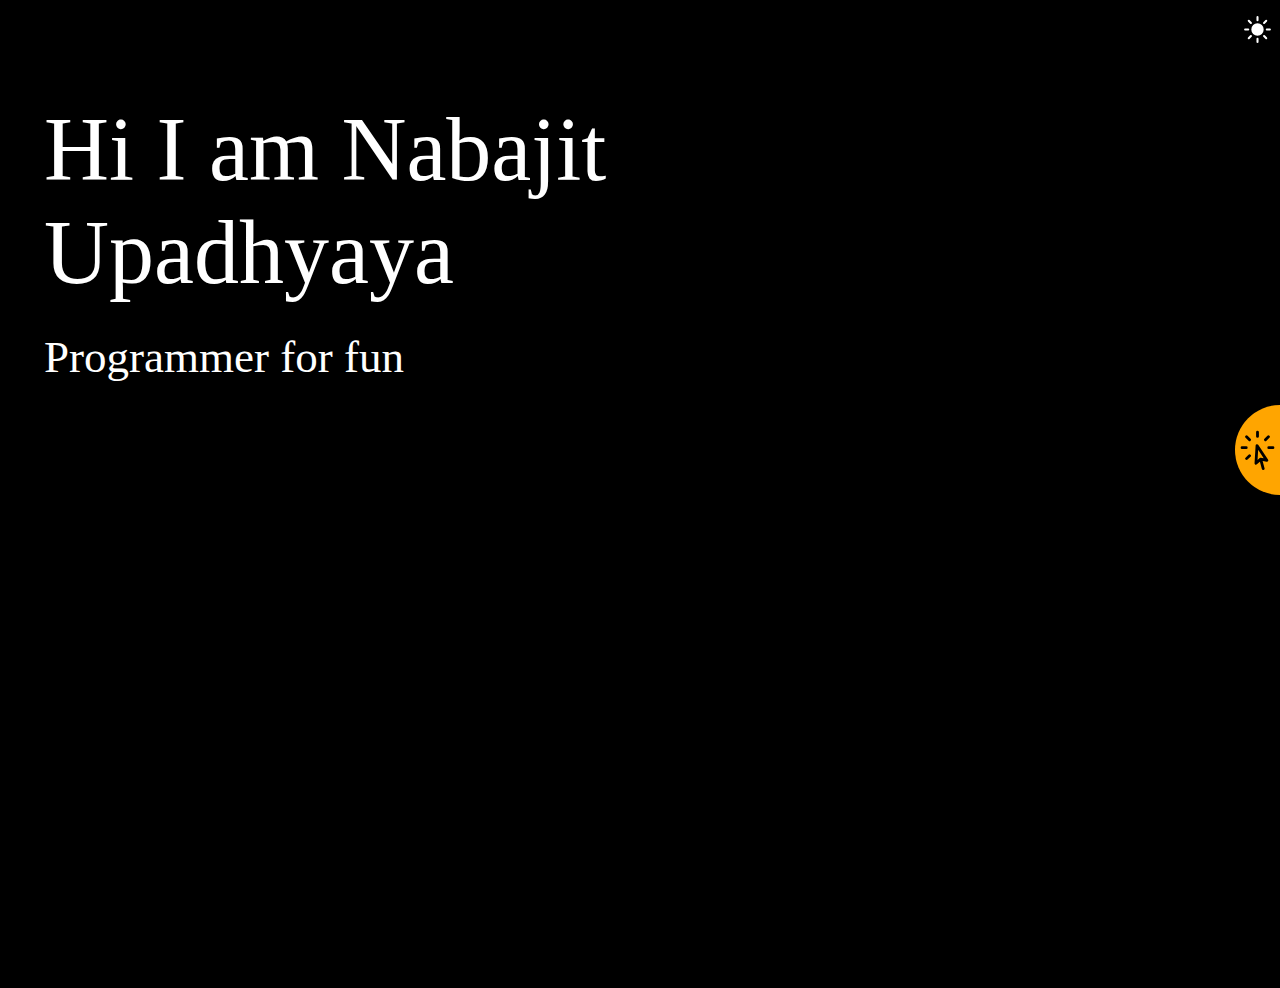
==== commit d8a8e55f: "new portfolio" ====
--- a/index.html
+++ b/index.html
@@ -1,12 +1,12 @@
 <!DOCTYPE html><html lang="en"><head>
   <meta charset="utf-8">
-  <title>Apps</title>
+  <title>Portfolio</title>
   <base href="/">
   <meta name="viewport" content="width=device-width, initial-scale=1">
   <link rel="icon" type="image/x-icon" href="favicon.ico">
-<style>:root{--surface-a:#ffffff;--surface-b:#f4f4f4;--surface-c:#eaeaea;--surface-d:#c8c8c8;--surface-e:#ffffff;--surface-f:#ffffff;--text-color:#333333;--text-color-secondary:#848484;--primary-color:#007ad9;--primary-color-text:#ffffff;--font-family:-apple-system, BlinkMacSystemFont, Segoe UI, Roboto, Helvetica, Arial, sans-serif, Apple Color Emoji, Segoe UI Emoji, Segoe UI Symbol;--surface-0:#ffffff;--surface-50:#eef1f2;--surface-100:#dde2e4;--surface-200:#bbc5ca;--surface-300:#98a8af;--surface-400:#768b95;--surface-500:#546e7a;--surface-600:#435862;--surface-700:#324249;--surface-800:#222c31;--surface-900:#111618;--gray-50:#eef1f2;--gray-100:#dde2e4;--gray-200:#bbc5ca;--gray-300:#98a8af;--gray-400:#768b95;--gray-500:#546e7a;--gray-600:#435862;--gray-700:#324249;--gray-800:#222c31;--gray-900:#111618;--content-padding:.571rem 1rem;--inline-spacing:.5rem;--border-radius:3px;--surface-ground:#f4f4f4;--surface-section:#ffffff;--surface-card:#ffffff;--surface-overlay:#ffffff;--surface-border:#c8c8c8;--surface-hover:#eaeaea;--maskbg:rgba(0, 0, 0, .4);--focus-ring:0 0 0 .2rem #8dcdff}*{box-sizing:border-box}:root{--blue-50:#f3f8fc;--blue-100:#c6dcef;--blue-200:#98c1e3;--blue-300:#6ba5d7;--blue-400:#3d8aca;--blue-500:#106ebe;--blue-600:#0e5ea2;--blue-700:#0b4d85;--blue-800:#093d69;--blue-900:#062c4c;--green-50:#f7fbf6;--green-100:#d6ead1;--green-200:#b6d9ad;--green-300:#96c889;--green-400:#76b765;--green-500:#56a641;--green-600:#498d37;--green-700:#3c742e;--green-800:#2f5b24;--green-900:#22421a;--yellow-50:#fffcf5;--yellow-100:#fdefcd;--yellow-200:#fbe3a6;--yellow-300:#f9d67f;--yellow-400:#f8ca57;--yellow-500:#f6bd30;--yellow-600:#d1a129;--yellow-700:#ac8422;--yellow-800:#87681a;--yellow-900:#624c13;--cyan-50:#f4fbfd;--cyan-100:#ccebf5;--cyan-200:#a4dbed;--cyan-300:#7ccce5;--cyan-400:#54bcdd;--cyan-500:#2cacd5;--cyan-600:#2592b5;--cyan-700:#1f7895;--cyan-800:#185f75;--cyan-900:#124555;--pink-50:#fdf4f9;--pink-100:#f6cce0;--pink-200:#eea3c7;--pink-300:#e77aae;--pink-400:#df5296;--pink-500:#d8297d;--pink-600:#b8236a;--pink-700:#971d58;--pink-800:#771745;--pink-900:#561032;--indigo-50:#f4f6fd;--indigo-100:#ccd3f5;--indigo-200:#a4b0ed;--indigo-300:#7c8de5;--indigo-400:#546add;--indigo-500:#2c47d5;--indigo-600:#253cb5;--indigo-700:#1f3295;--indigo-800:#182775;--indigo-900:#121c55;--teal-50:#f6fbfa;--teal-100:#d1eae5;--teal-200:#add9d1;--teal-300:#89c8bd;--teal-400:#65b7a8;--teal-500:#41a694;--teal-600:#378d7e;--teal-700:#2e7468;--teal-800:#245b51;--teal-900:#1a423b;--orange-50:#fff9f5;--orange-100:#fde4cd;--orange-200:#fbcfa6;--orange-300:#f9ba7f;--orange-400:#f8a457;--orange-500:#f68f30;--orange-600:#d17a29;--orange-700:#ac6422;--orange-800:#874f1a;--orange-900:#623913;--bluegray-50:#f7f8f9;--bluegray-100:#dae0e3;--bluegray-200:#bdc7cd;--bluegray-300:#a0aeb6;--bluegray-400:#8295a0;--bluegray-500:#657c8a;--bluegray-600:#566975;--bluegray-700:#475761;--bluegray-800:#38444c;--bluegray-900:#283237;--purple-50:#f9f8fd;--purple-100:#e1dff7;--purple-200:#cac5f1;--purple-300:#b2abeb;--purple-400:#9b92e4;--purple-500:#8378de;--purple-600:#6f66bd;--purple-700:#5c549b;--purple-800:#48427a;--purple-900:#343059;--red-50:#fdf4f3;--red-100:#f6ccc6;--red-200:#eea39a;--red-300:#e77b6d;--red-400:#df5240;--red-500:#d82a13;--red-600:#b82410;--red-700:#971d0d;--red-800:#77170a;--red-900:#561108;--primary-50:#f2f8fd;--primary-100:#c2dff6;--primary-200:#91c6ef;--primary-300:#61ade7;--primary-400:#3093e0;--primary-500:#007ad9;--primary-600:#0068b8;--primary-700:#005598;--primary-800:#004377;--primary-900:#003157}@charset "UTF-8";:root{--bs-blue:#0d6efd;--bs-indigo:#6610f2;--bs-purple:#6f42c1;--bs-pink:#d63384;--bs-red:#dc3545;--bs-orange:#fd7e14;--bs-yellow:#ffc107;--bs-green:#198754;--bs-teal:#20c997;--bs-cyan:#0dcaf0;--bs-white:#fff;--bs-gray:#6c757d;--bs-gray-dark:#343a40;--bs-gray-100:#f8f9fa;--bs-gray-200:#e9ecef;--bs-gray-300:#dee2e6;--bs-gray-400:#ced4da;--bs-gray-500:#adb5bd;--bs-gray-600:#6c757d;--bs-gray-700:#495057;--bs-gray-800:#343a40;--bs-gray-900:#212529;--bs-primary:#0d6efd;--bs-secondary:#6c757d;--bs-success:#198754;--bs-info:#0dcaf0;--bs-warning:#ffc107;--bs-danger:#dc3545;--bs-light:#f8f9fa;--bs-dark:#212529;--bs-primary-rgb:13,110,253;--bs-secondary-rgb:108,117,125;--bs-success-rgb:25,135,84;--bs-info-rgb:13,202,240;--bs-warning-rgb:255,193,7;--bs-danger-rgb:220,53,69;--bs-light-rgb:248,249,250;--bs-dark-rgb:33,37,41;--bs-white-rgb:255,255,255;--bs-black-rgb:0,0,0;--bs-body-color-rgb:33,37,41;--bs-body-bg-rgb:255,255,255;--bs-font-sans-serif:system-ui,-apple-system,"Segoe UI",Roboto,"Helvetica Neue",Arial,"Noto Sans","Liberation Sans",sans-serif,"Apple Color Emoji","Segoe UI Emoji","Segoe UI Symbol","Noto Color Emoji";--bs-font-monospace:SFMono-Regular,Menlo,Monaco,Consolas,"Liberation Mono","Courier New",monospace;--bs-gradient:linear-gradient(180deg, rgba(255, 255, 255, .15), rgba(255, 255, 255, 0));--bs-body-font-family:var(--bs-font-sans-serif);--bs-body-font-size:1rem;--bs-body-font-weight:400;--bs-body-line-height:1.5;--bs-body-color:#212529;--bs-body-bg:#fff}*,:after,:before{box-sizing:border-box}@media (prefers-reduced-motion:no-preference){:root{scroll-behavior:smooth}}body{margin:0;font-family:var(--bs-body-font-family);font-size:var(--bs-body-font-size);font-weight:var(--bs-body-font-weight);line-height:var(--bs-body-line-height);color:var(--bs-body-color);text-align:var(--bs-body-text-align);background-color:var(--bs-body-bg);-webkit-text-size-adjust:100%;-webkit-tap-highlight-color:transparent}html{width:100%;height:100%}</style><link rel="stylesheet" href="styles.882b3763c83cc9a7.css" media="print" onload="this.media='all'"><noscript><link rel="stylesheet" href="styles.882b3763c83cc9a7.css"></noscript></head>
+<link rel="stylesheet" href="styles.ef46db3751d8e999.css"></head>
 <body>
   <app-root></app-root>
-<script src="runtime.0fd283bcd44478fb.js" type="module"></script><script src="polyfills.f003f12a3373ec7a.js" type="module"></script><script src="scripts.abbb37f329463b12.js" defer></script><script src="main.6bb37c2e544f46d6.js" type="module"></script>
+<script src="runtime.332e9e9b7bbd6596.js" type="module"></script><script src="polyfills.2d5c3321aee013a2.js" type="module"></script><script src="main.46a385d5379cc317.js" type="module"></script>
 
 </body></html>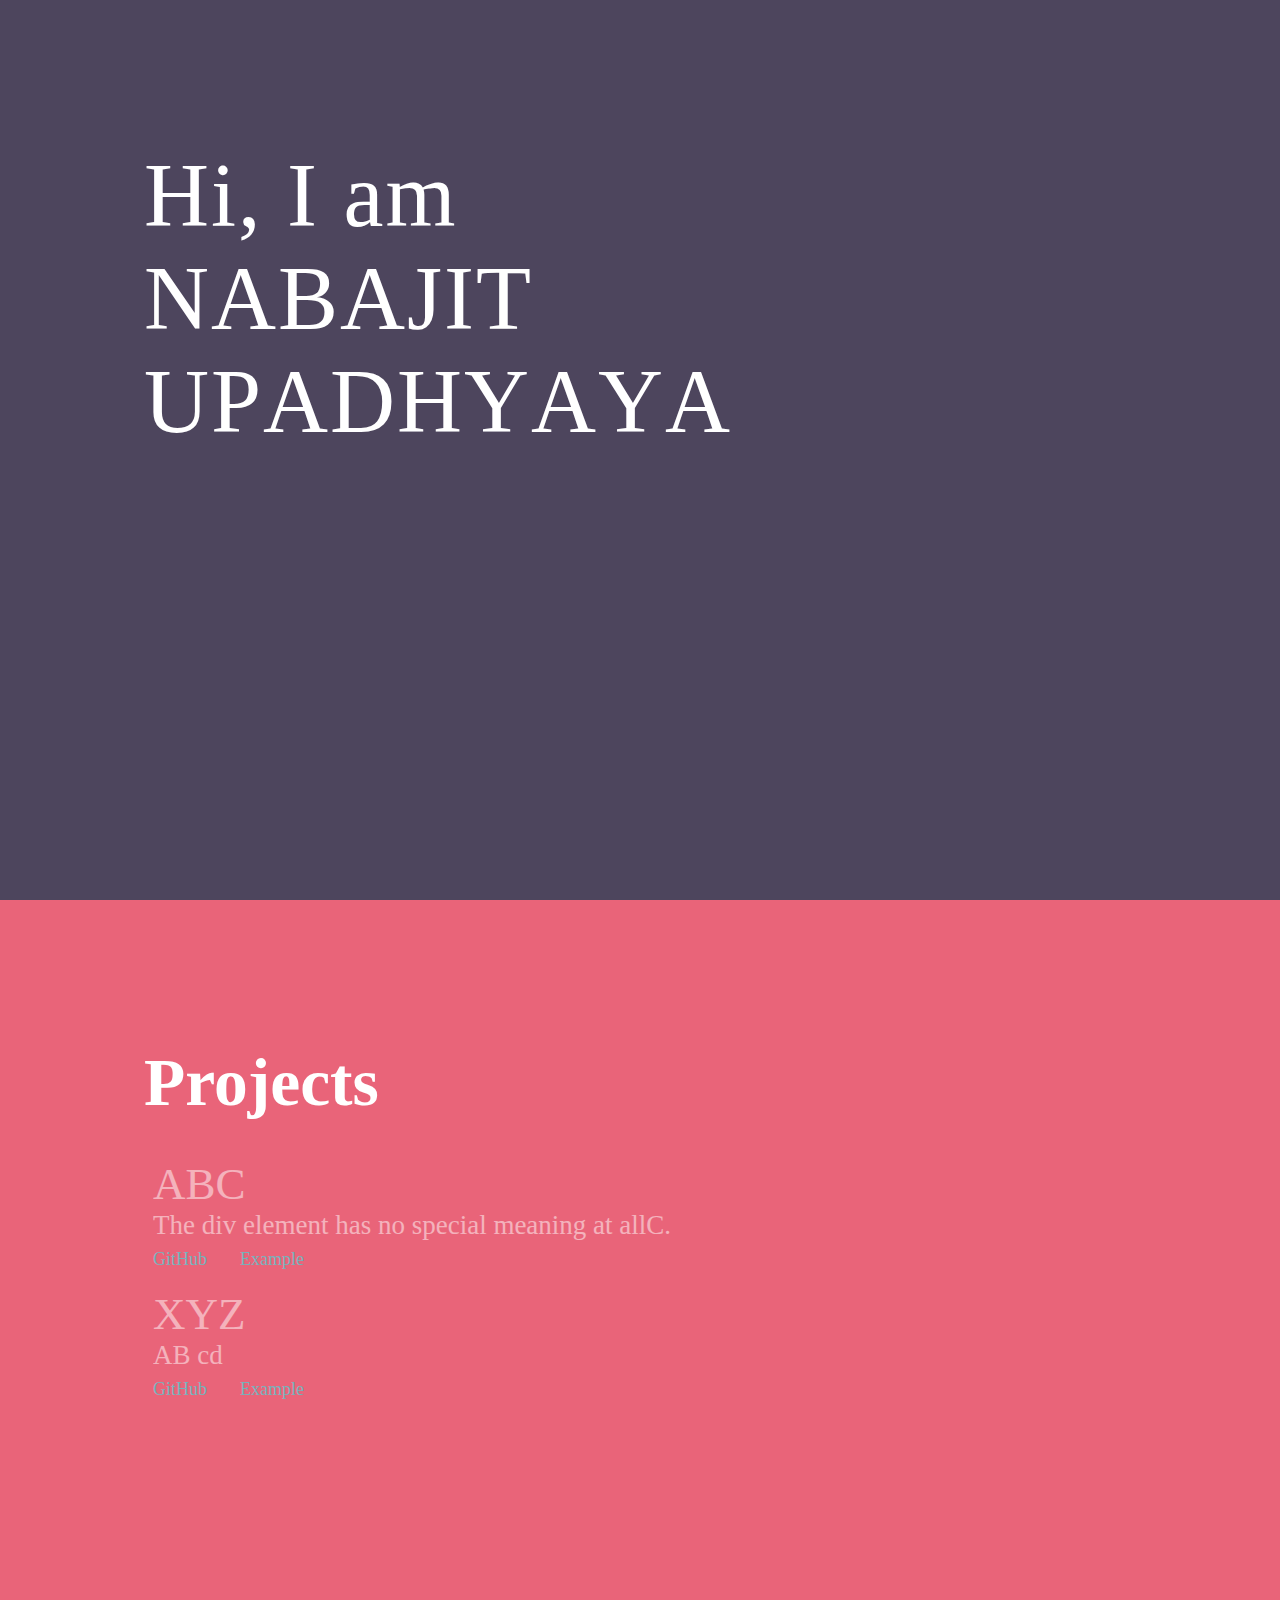
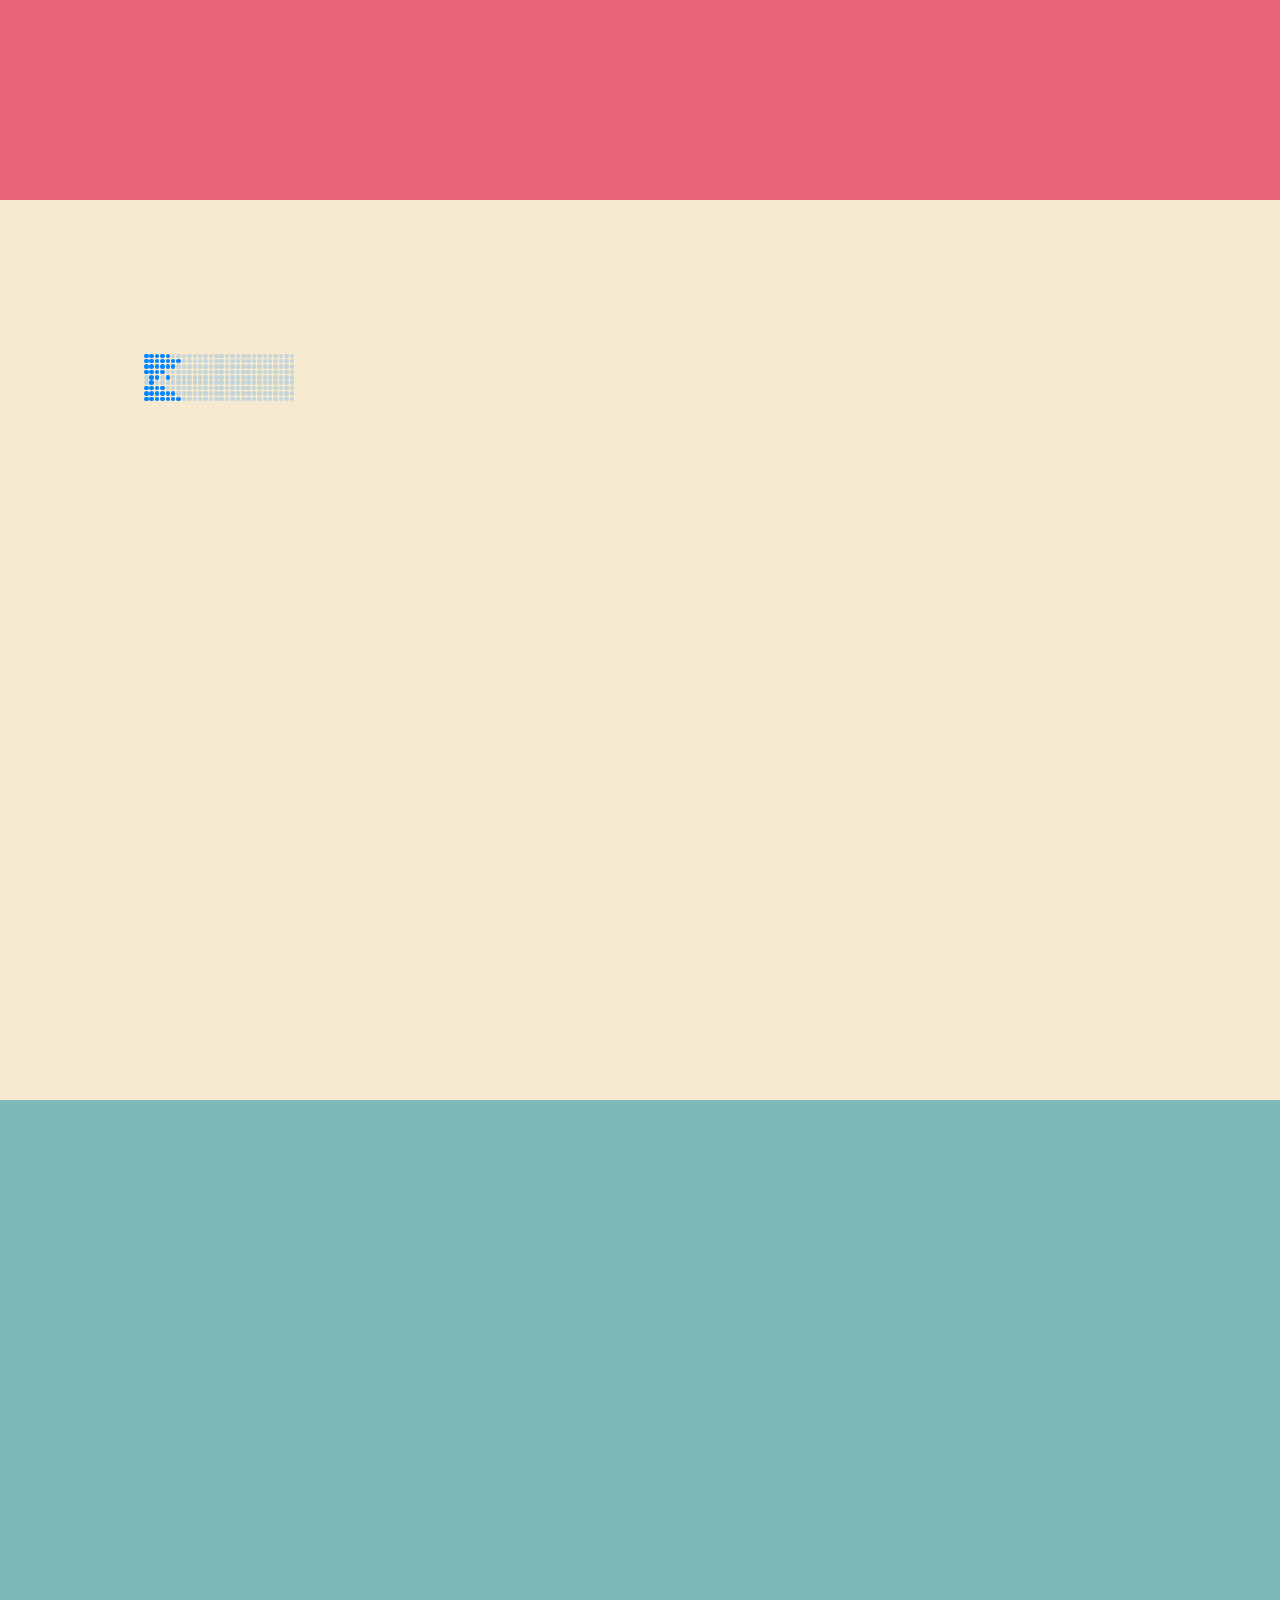
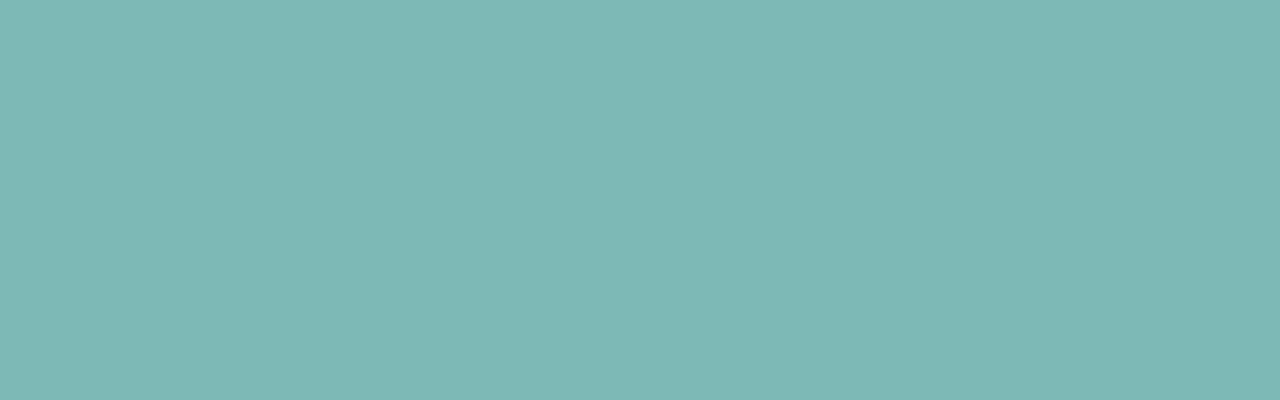
==== commit 9ec4c5b8: "new" ====
--- a/index.html
+++ b/index.html
@@ -4,9 +4,9 @@
   <base href="/">
   <meta name="viewport" content="width=device-width, initial-scale=1">
   <link rel="icon" type="image/x-icon" href="favicon.ico">
-<link rel="stylesheet" href="styles.ef46db3751d8e999.css"></head>
+<style>body{padding:0;margin:0}</style><link rel="stylesheet" href="styles.f4fb4e95192ab772.css" media="print" onload="this.media='all'"><noscript><link rel="stylesheet" href="styles.f4fb4e95192ab772.css"></noscript></head>
 <body>
   <app-root></app-root>
-<script src="runtime.332e9e9b7bbd6596.js" type="module"></script><script src="polyfills.2d5c3321aee013a2.js" type="module"></script><script src="main.46a385d5379cc317.js" type="module"></script>
+<script src="runtime.332e9e9b7bbd6596.js" type="module"></script><script src="polyfills.2d5c3321aee013a2.js" type="module"></script><script src="main.a1fa73643219c27d.js" type="module"></script>
 
 </body></html>--- a/styles.f4fb4e95192ab772.css
+++ b/styles.f4fb4e95192ab772.css
@@ -0,0 +1 @@
+body{padding:0;margin:0}
--- a/styles.f4fb4e95192ab772.css
+++ b/styles.f4fb4e95192ab772.css
@@ -0,0 +1 @@
+body{padding:0;margin:0}
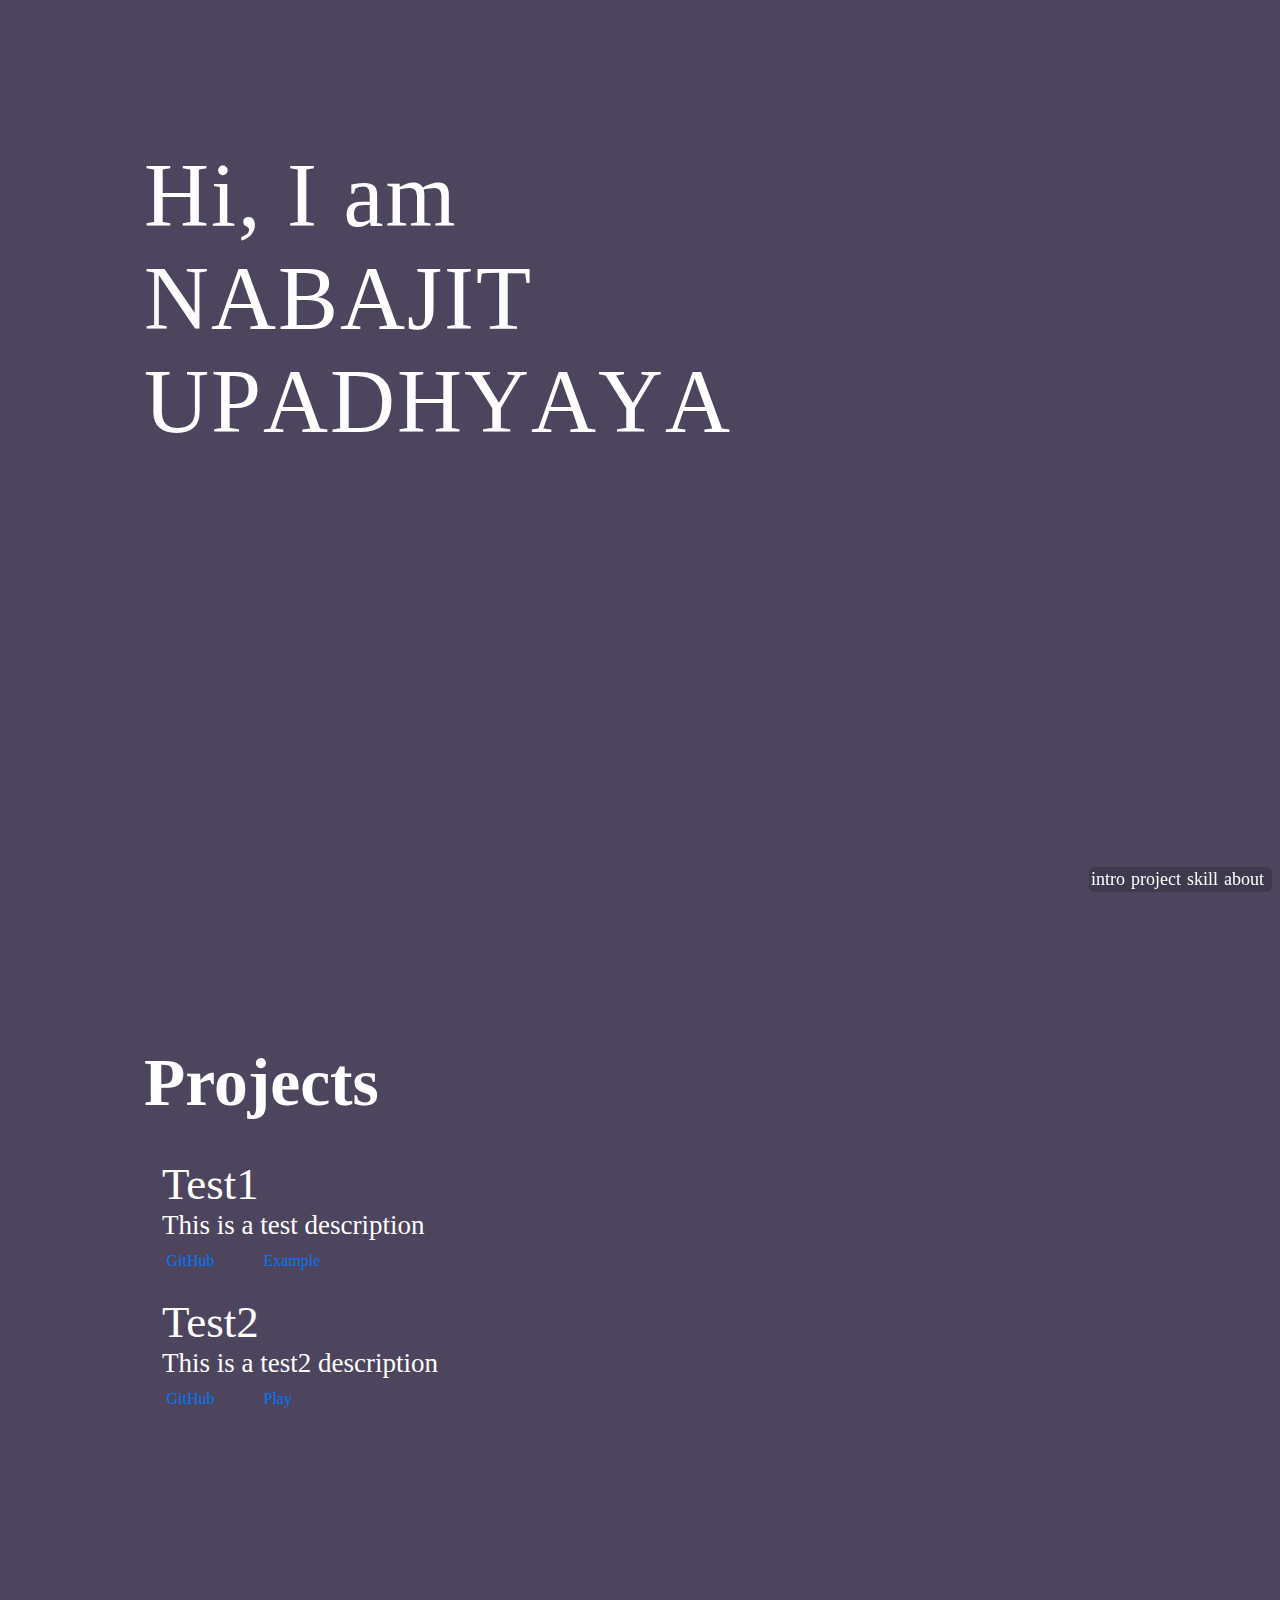
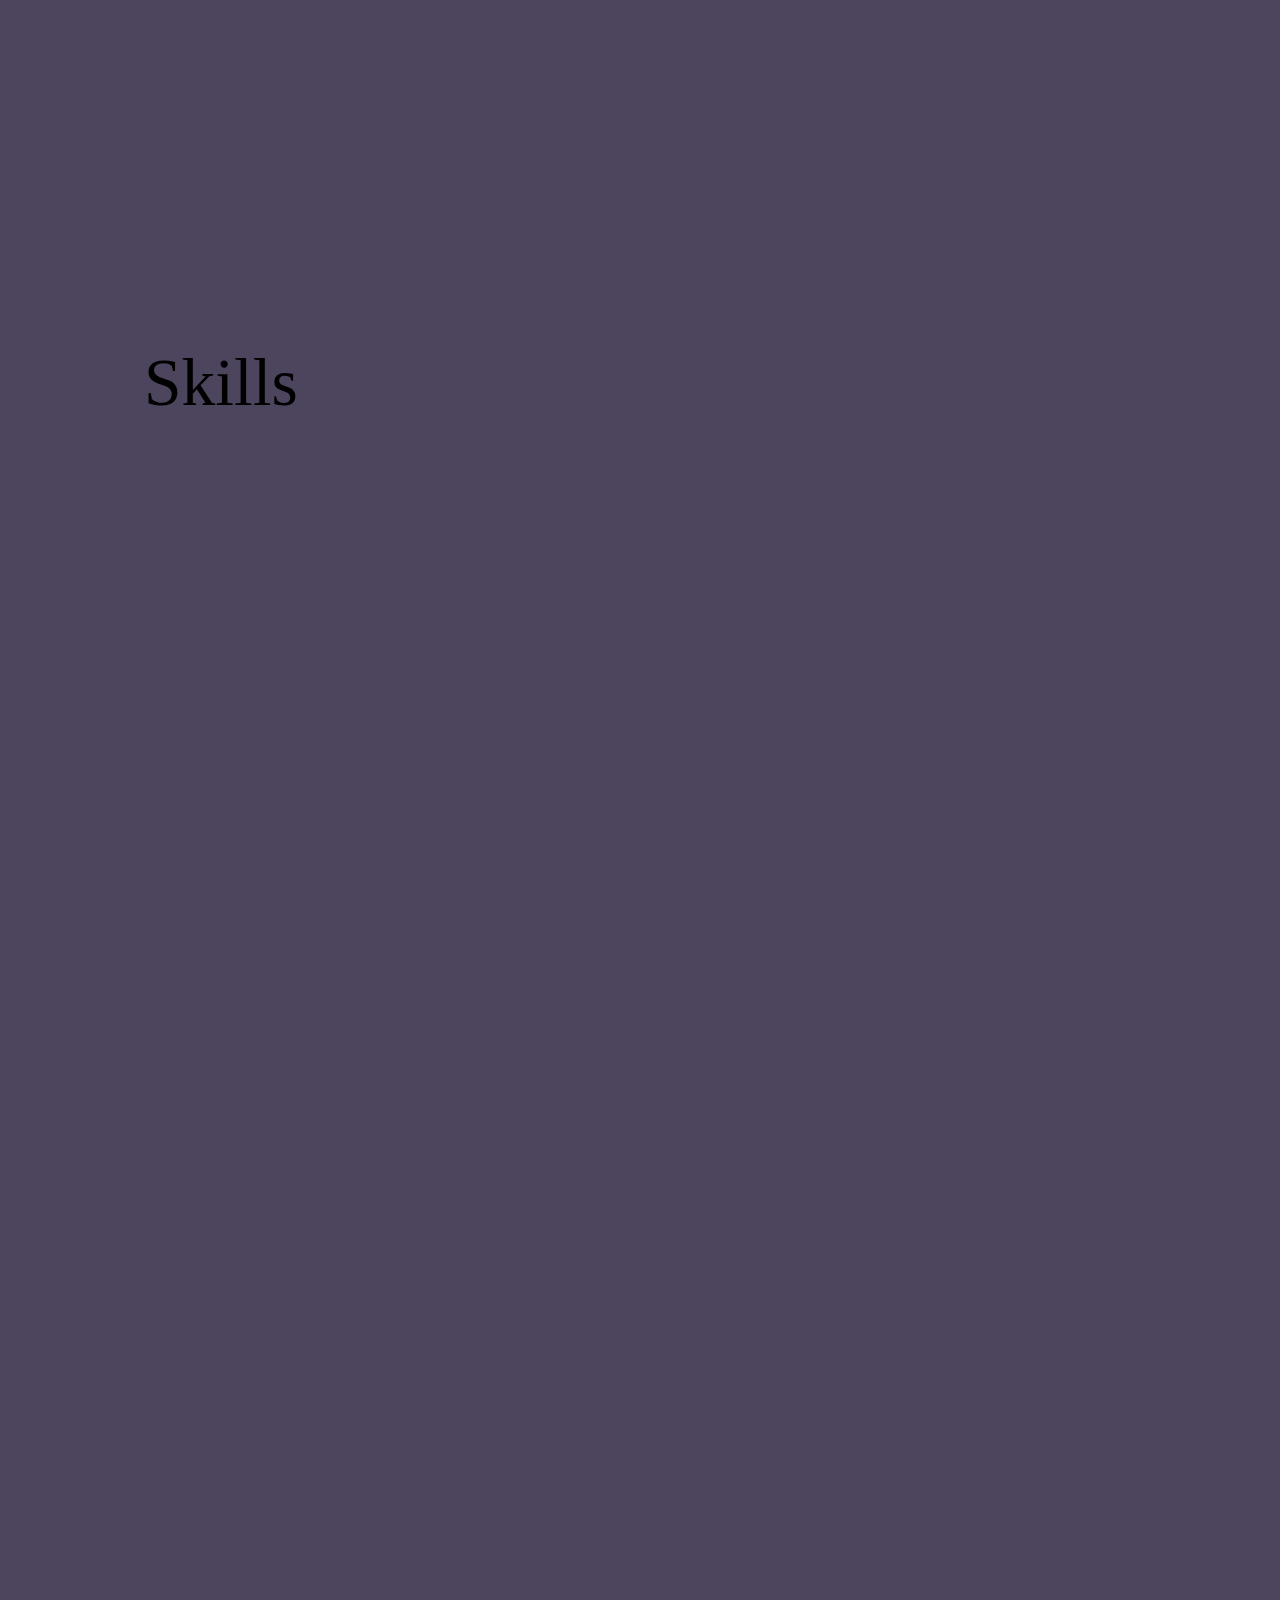
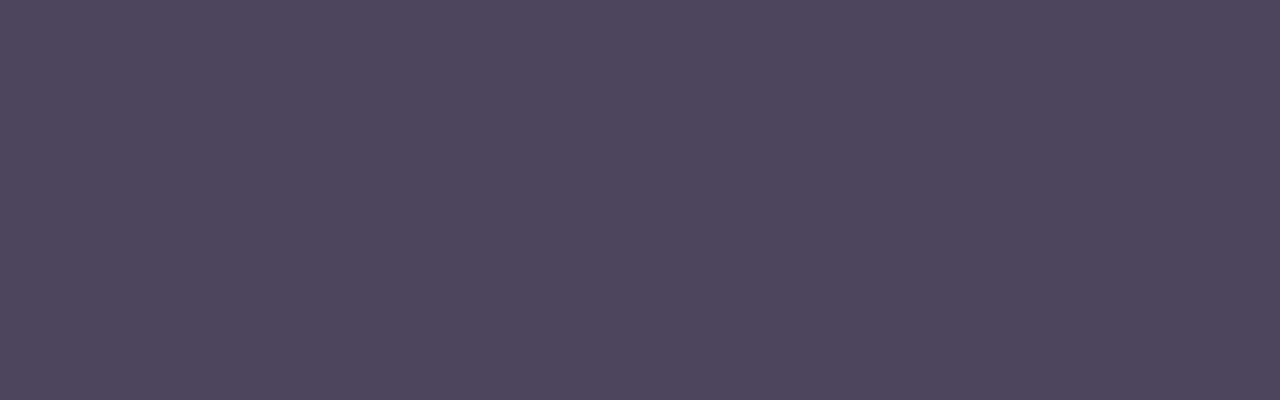
==== commit f25f968c: "nn" ====
--- a/index.html
+++ b/index.html
@@ -4,9 +4,9 @@
   <base href="/">
   <meta name="viewport" content="width=device-width, initial-scale=1">
   <link rel="icon" type="image/x-icon" href="favicon.ico">
-<style>body{padding:0;margin:0}</style><link rel="stylesheet" href="styles.f4fb4e95192ab772.css" media="print" onload="this.media='all'"><noscript><link rel="stylesheet" href="styles.f4fb4e95192ab772.css"></noscript></head>
+<style>body{padding:0;margin:0;transition:background-color .5s}html{scroll-behavior:smooth}</style><link rel="stylesheet" href="styles.eb186c883d6d487a.css" media="print" onload="this.media='all'"><noscript><link rel="stylesheet" href="styles.eb186c883d6d487a.css"></noscript></head>
 <body>
   <app-root></app-root>
-<script src="runtime.332e9e9b7bbd6596.js" type="module"></script><script src="polyfills.2d5c3321aee013a2.js" type="module"></script><script src="main.a1fa73643219c27d.js" type="module"></script>
+<script src="runtime.332e9e9b7bbd6596.js" type="module"></script><script src="polyfills.2d5c3321aee013a2.js" type="module"></script><script src="main.b92686427a92f732.js" type="module"></script>
 
 </body></html>--- a/styles.eb186c883d6d487a.css
+++ b/styles.eb186c883d6d487a.css
@@ -0,0 +1 @@
+body{padding:0;margin:0;transition:background-color .5s}html{scroll-behavior:smooth}
--- a/styles.eb186c883d6d487a.css
+++ b/styles.eb186c883d6d487a.css
@@ -0,0 +1 @@
+body{padding:0;margin:0;transition:background-color .5s}html{scroll-behavior:smooth}
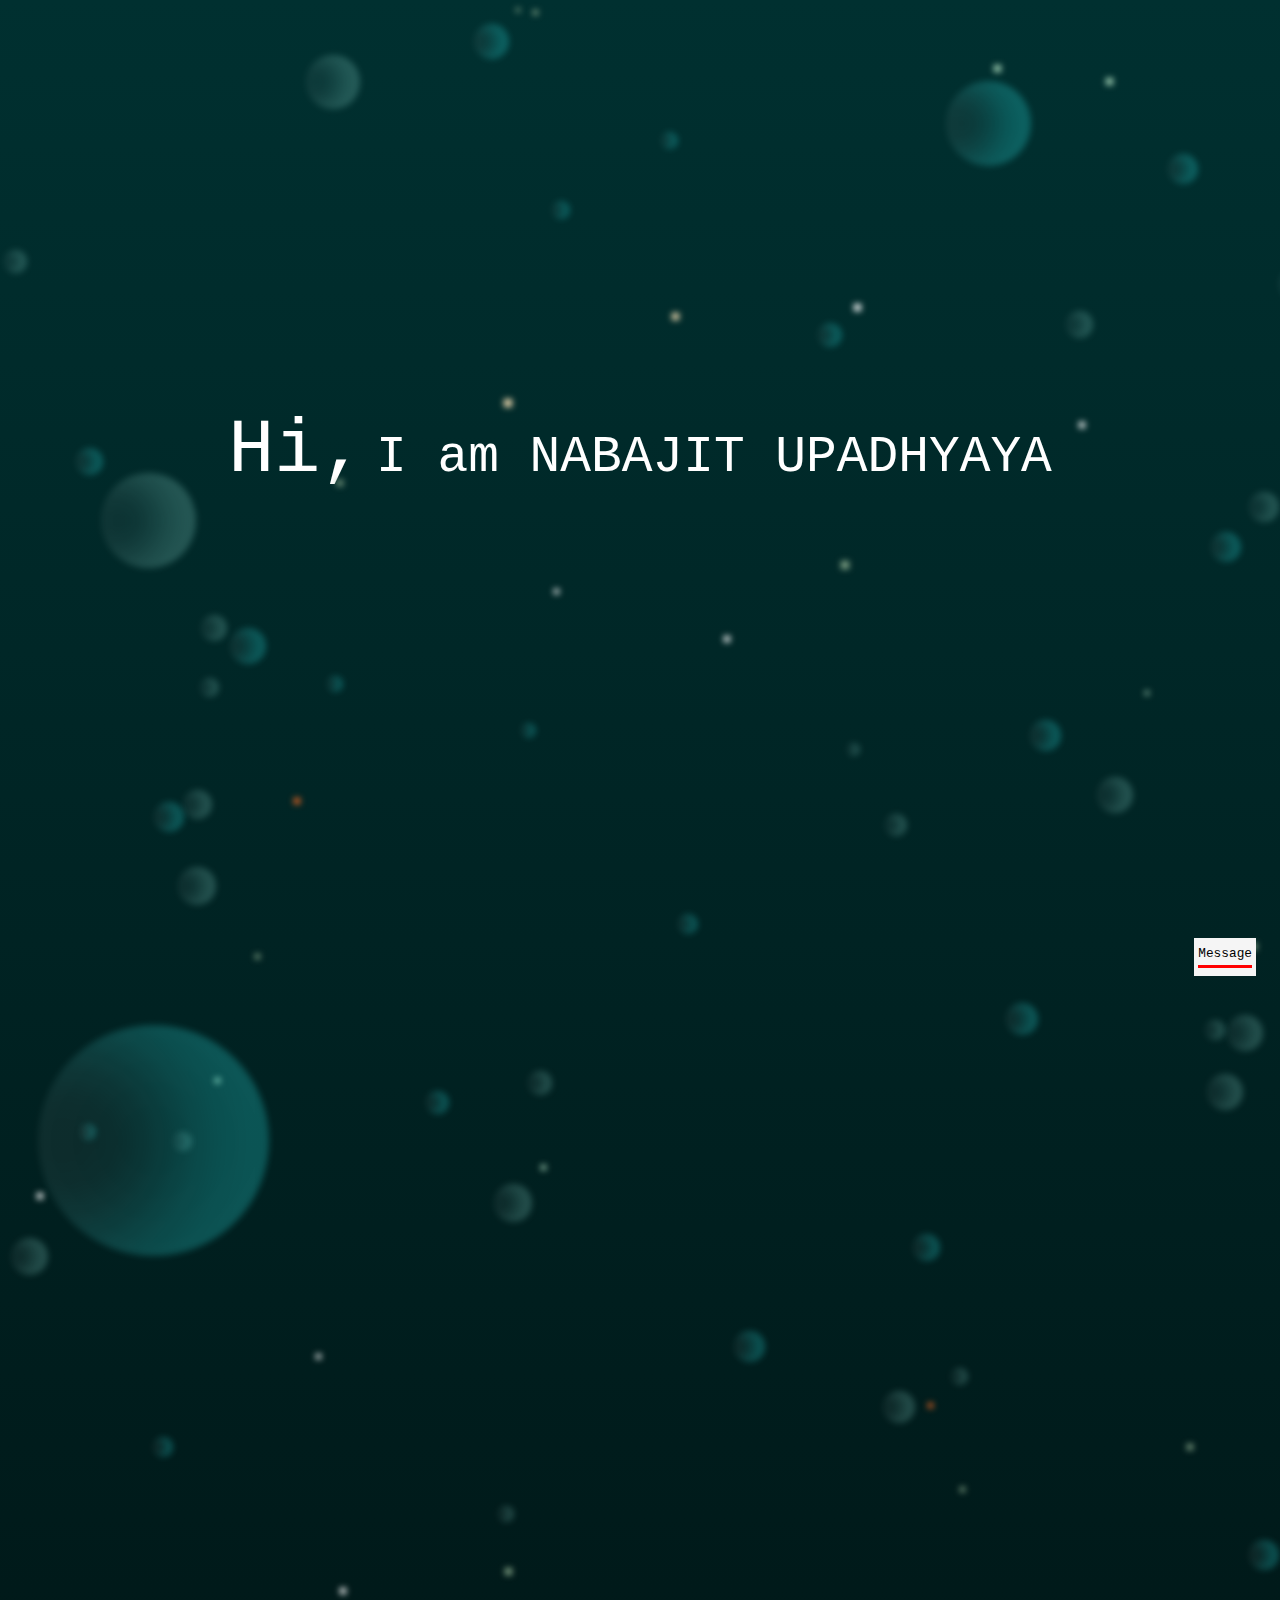
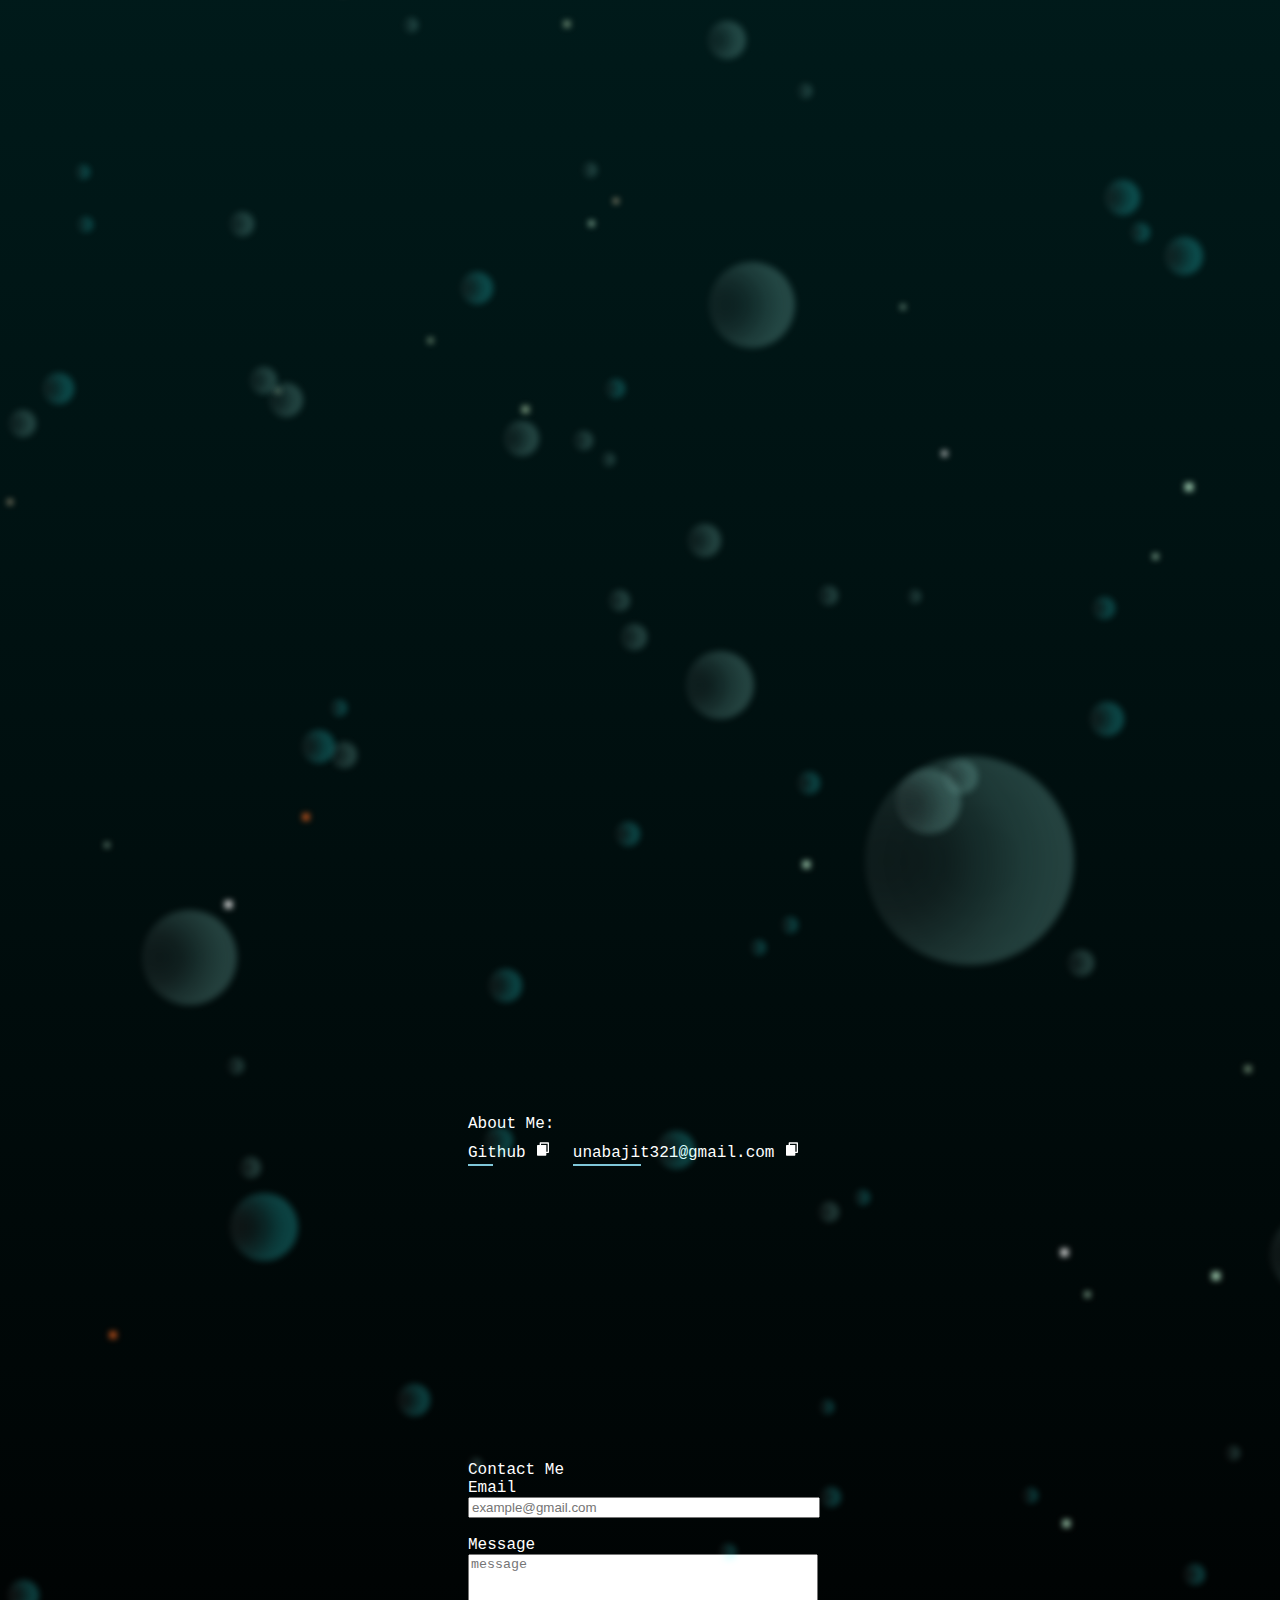
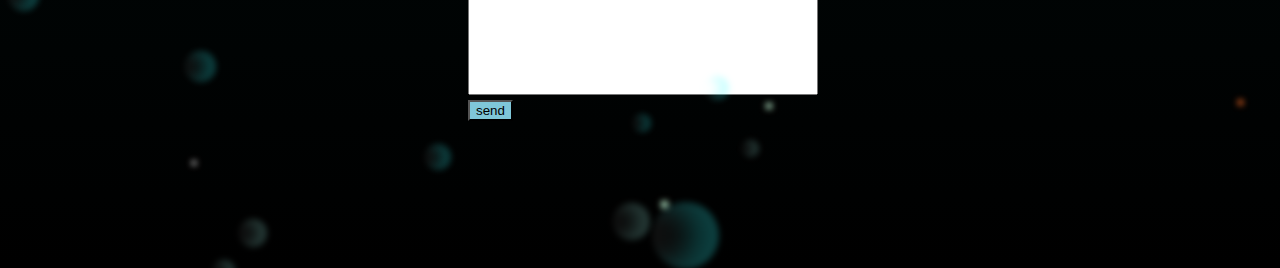
==== commit 08ea9836: "major" ====
--- a/index.html
+++ b/index.html
@@ -1,12 +1,144 @@
-<!DOCTYPE html><html lang="en"><head>
-  <meta charset="utf-8">
-  <title>Portfolio</title>
-  <base href="/">
-  <meta name="viewport" content="width=device-width, initial-scale=1">
-  <link rel="icon" type="image/x-icon" href="favicon.ico">
-<style>body{padding:0;margin:0;transition:background-color .5s}html{scroll-behavior:smooth}</style><link rel="stylesheet" href="styles.eb186c883d6d487a.css" media="print" onload="this.media='all'"><noscript><link rel="stylesheet" href="styles.eb186c883d6d487a.css"></noscript></head>
+<!DOCTYPE html>
+<html lang="en">
+<head>
+    <meta charset="UTF-8">
+    <meta name="viewport" content="width=device-width, initial-scale=1.0">
+    <link rel="stylesheet" href="./main.css">
+    <link rel="stylesheet" href="./styles/animation.css">
+    <link rel="stylesheet" href="./styles/form.css">
+    <link rel="stylesheet" href="./styles/link.css">
+    <script defer type="module" src="./scripts/main.js"></script>
+    <title>Nabajit</title>
+</head>
 <body>
-  <app-root></app-root>
-<script src="runtime.332e9e9b7bbd6596.js" type="module"></script><script src="polyfills.2d5c3321aee013a2.js" type="module"></script><script src="main.b92686427a92f732.js" type="module"></script>
+    <div class="bubbles">
+    </div>
+    <div class="page page1">
+        <div class="animatable general-animation header">
+            <span style="font-size: 6vmax;">Hi,</span> 
+            <span style="font-size: 4vmax;">I am NABAJIT UPADHYAYA</span>
+        </div>
+    </div>
 
-</body></html>+    <div class="page">
+        <div class="projects">
+            <div class="project animatable slide-animation">Hello</div>
+            <div class="project animatable slide-animation">Hello</div>
+            <div class="project animatable slide-animation">Hello</div>
+            <div class="project animatable slide-animation">Hello</div>
+            <div class="project animatable slide-animation">Hello</div>
+            <div class="project animatable slide-animation">Hello</div>
+            <div class="project animatable slide-animation">Hello</div>
+            <div class="project animatable slide-animation">Hello</div>
+        </div>
+    </div>
+
+    <div class="page aboutpage">
+        <div class="details">
+            <div class="header">
+                About Me:
+            </div>
+            <div class="link">
+                <a href="https://github.com/nabajit00" target="_blank" rel="noopener noreferrer">
+                    Github
+                </a>
+                <button class="link-copybtn" data-text="https://github.com/nabajit00">
+                    <svg xmlns="http://www.w3.org/2000/svg" viewBox="0 0 24 24" fill="currentColor"><path d="M6.9998 6V3C6.9998 2.44772 7.44752 2 7.9998 2H19.9998C20.5521 2 20.9998 2.44772 20.9998 3V17C20.9998 17.5523 20.5521 18 19.9998 18H16.9998V20.9991C16.9998 21.5519 16.5499 22 15.993 22H4.00666C3.45059 22 3 21.5554 3 20.9991L3.0026 7.00087C3.0027 6.44811 3.45264 6 4.00942 6H6.9998ZM8.9998 6H16.9998V16H18.9998V4H8.9998V6Z"></path></svg>
+                </button>
+                <div class="underline"></div>
+            </div>
+
+            <div class="link">
+                <a href="mailto:unabajit321@gmail.com" target="_blank" rel="noopener noreferrer">
+                    unabajit321@gmail.com
+                </a>
+                <button class="link-copybtn" data-text="unabajit321@gmail.com">
+                    <svg xmlns="http://www.w3.org/2000/svg" viewBox="0 0 24 24" fill="currentColor"><path d="M6.9998 6V3C6.9998 2.44772 7.44752 2 7.9998 2H19.9998C20.5521 2 20.9998 2.44772 20.9998 3V17C20.9998 17.5523 20.5521 18 19.9998 18H16.9998V20.9991C16.9998 21.5519 16.5499 22 15.993 22H4.00666C3.45059 22 3 21.5554 3 20.9991L3.0026 7.00087C3.0027 6.44811 3.45264 6 4.00942 6H6.9998ZM8.9998 6H16.9998V16H18.9998V4H8.9998V6Z"></path></svg>
+                </button>
+                <div class="underline"></div>
+            </div>
+        </div>
+        <div class="form">
+            Contact Me
+            <form id="contactform">
+                <div>
+                    <label for="email">Email</label>
+                    <input type="email" id="email" placeholder="example@gmail.com" name="email" id="email" required>
+                </div>
+                <br>
+                <div>
+                    <label for="message">Message</label>
+                    <textarea id="message" placeholder="message" id="message" required></textarea>
+                </div>
+
+                <div>
+                    <button id="sendform" type="submit">send</button>
+                </div>
+
+            </form>
+        </div>
+    </div>
+
+    <div class="particles">
+        <div class="particle"></div>
+        <div class="particle"></div>
+        <div class="particle"></div>
+        <div class="particle"></div>
+        <div class="particle"></div>
+        <div class="particle"></div>
+        <div class="particle"></div>
+        <div class="particle"></div>
+        <div class="particle"></div>
+        <div class="particle"></div>
+        <div class="particle"></div>
+        <div class="particle"></div>
+        <div class="particle"></div>
+        <div class="particle"></div>
+        <div class="particle"></div>
+        <div class="particle"></div>
+        <div class="particle"></div>
+        <div class="particle"></div>
+        <div class="particle"></div>
+        <div class="particle"></div>
+        <div class="particle"></div>
+        <div class="particle"></div>
+        <div class="particle"></div>
+        <div class="particle"></div>
+        <div class="particle"></div>
+        <div class="particle"></div>
+        <div class="particle"></div>
+        <div class="particle"></div>
+        <div class="particle"></div>
+        <div class="particle"></div>
+        <div class="particle"></div>
+        <div class="particle"></div>
+        <div class="particle"></div>
+        <div class="particle"></div>
+        <div class="particle"></div>
+        <div class="particle"></div>
+        <div class="particle"></div>
+        <div class="particle"></div>
+        <div class="particle"></div>
+        <div class="particle"></div>
+        <div class="particle"></div>
+        <div class="particle"></div>
+        <div class="particle"></div>
+        <div class="particle"></div>
+        <div class="particle"></div>
+        <div class="particle"></div>
+        <div class="particle"></div>
+        <div class="particle"></div>
+        <div class="particle"></div>
+        <div class="particle"></div>
+    </div>
+
+    <div class="popup" id="popup">
+        <span>Message</span>
+        <div class="status"></div>
+    </div>
+
+    <!-- <div class="water-rays">
+        <img src="./imgs/rays.png">
+    </div> -->
+</body>
+</html>--- a/main.css
+++ b/main.css
@@ -0,0 +1,117 @@
+body{
+    background-color: black;
+    padding: 0px;
+    margin: 0px;
+    font-family: 'Courier New', Courier, monospace;
+    background-image: linear-gradient(rgb(0, 48, 48), rgb(0, 0, 0));;
+    background-repeat: no-repeat;
+    overflow-x: hidden;
+}
+
+.wrapper{
+    height: 100vh;
+    overflow-y: auto;
+}
+
+.page{
+    width: 100%;
+    display: grid;
+    justify-content: center;
+    align-items: center;
+    color: white;
+}
+
+.page1,.aboutpage{
+    height: 100vh;
+    z-index: 100;
+}
+
+.projects{
+    display: grid;
+    grid-template-columns: repeat(3, auto);
+    width: 85vw;
+    height: max-content;
+}
+
+.projects>.project{
+    background-color: aqua;
+    height: 60vh;
+    margin: 8px;
+}
+
+@media screen and (max-width: 1000px) {
+    .projects{
+        grid-template-columns: repeat(2, auto);
+    }
+}
+
+@media screen and (max-width: 700px) {
+    .projects{
+        grid-template-columns: repeat(1, auto);
+    }
+}
+
+.bubble{
+    position: absolute;
+    border-radius: 50%;
+    filter: blur(3px);
+    z-index: 6;
+}
+
+.bubbles{
+    position: absolute;
+    overflow: hidden;
+    top: 0px;
+    left: 0px;
+    bottom: -2000px;
+    right: 0px;
+    pointer-events: none;
+}
+
+.water-rays{
+    position: absolute;
+    overflow: hidden;
+    left: -100px;
+    top: -200px;
+    filter: blur(8px);
+}
+
+.particles{
+    overflow: hidden;
+    pointer-events: none;
+}
+
+.particles>.particle{
+    height: 8px;
+    width: 8px;
+    background-color: red;
+    position: absolute;
+    top: 100px;
+    left: 100px;
+    filter: blur(3px);
+}
+
+.disabled{
+    pointer-events: none;
+    opacity: 0.5;
+}
+
+.popup{
+    position: fixed;
+    bottom: 0;
+    right: 0;
+    margin: 24px;
+    font-size: 0.8rem;
+    background-color: whitesmoke;
+    padding: 8px 4px 8px 4px;
+    transform: translateY(100px);
+    transition: transform 200ms;
+}
+
+.popup>.status{
+    width: 100%;
+    height: 3px;
+    background-color: red;
+    margin: auto;
+    margin-top: 4px;
+}--- a/styles/animation.css
+++ b/styles/animation.css
@@ -0,0 +1,25 @@
+.general-animation{
+    opacity: 0;
+    filter: blur(10px);
+    transition-property: opacity,filter;
+    transition-duration: 800ms;
+}
+
+.general-animation.animate{
+    opacity: 1;
+    filter: blur(0);
+}
+
+.slide-animation{
+    transform: translateX(-100%);
+    filter: blur(10px);
+    opacity: 0;
+    transition-property: transform,filter,opacity;
+    transition-duration: 800ms;
+}
+
+.slide-animation.animate{
+    transform: translateX(0%);
+    filter: blur(0px);
+    opacity: 1;
+}
--- a/styles/form.css
+++ b/styles/form.css
@@ -0,0 +1,16 @@
+.form>form{
+    max-width: 60vw;
+}
+
+.form>form>div>input,.form>form>div>textarea{
+    width: 100%;
+}
+
+.form>form>div>textarea{
+    height: 15vh;
+    resize: none;
+}
+
+.form>.progress{
+    position: relative;
+}--- a/styles/link.css
+++ b/styles/link.css
@@ -0,0 +1,43 @@
+.link{
+    margin-top: 8px;
+    margin-right: 12px;
+    display: inline-block;
+}
+
+.link>a{
+    text-decoration: none;
+    color: white;
+}
+
+.link>button{
+    border: none;
+    margin: 0px;
+    padding: 0px;
+    background-color: transparent;
+    cursor: pointer;
+}
+
+.link>button:hover svg{
+    fill: #7FC7D9;
+}
+
+.link>button>svg{
+    height: 16px;
+    fill: white;
+}
+
+.link>.underline{
+    height: 2px;
+    margin-top: 2px;
+    width: 30%;
+    background-color: #7FC7D9;
+    transition: width 500ms;
+}
+
+.link a:hover + button + .underline{
+    width: calc(100% - 20px);
+}
+
+#sendform{
+    background-color: #7FC7D9;
+}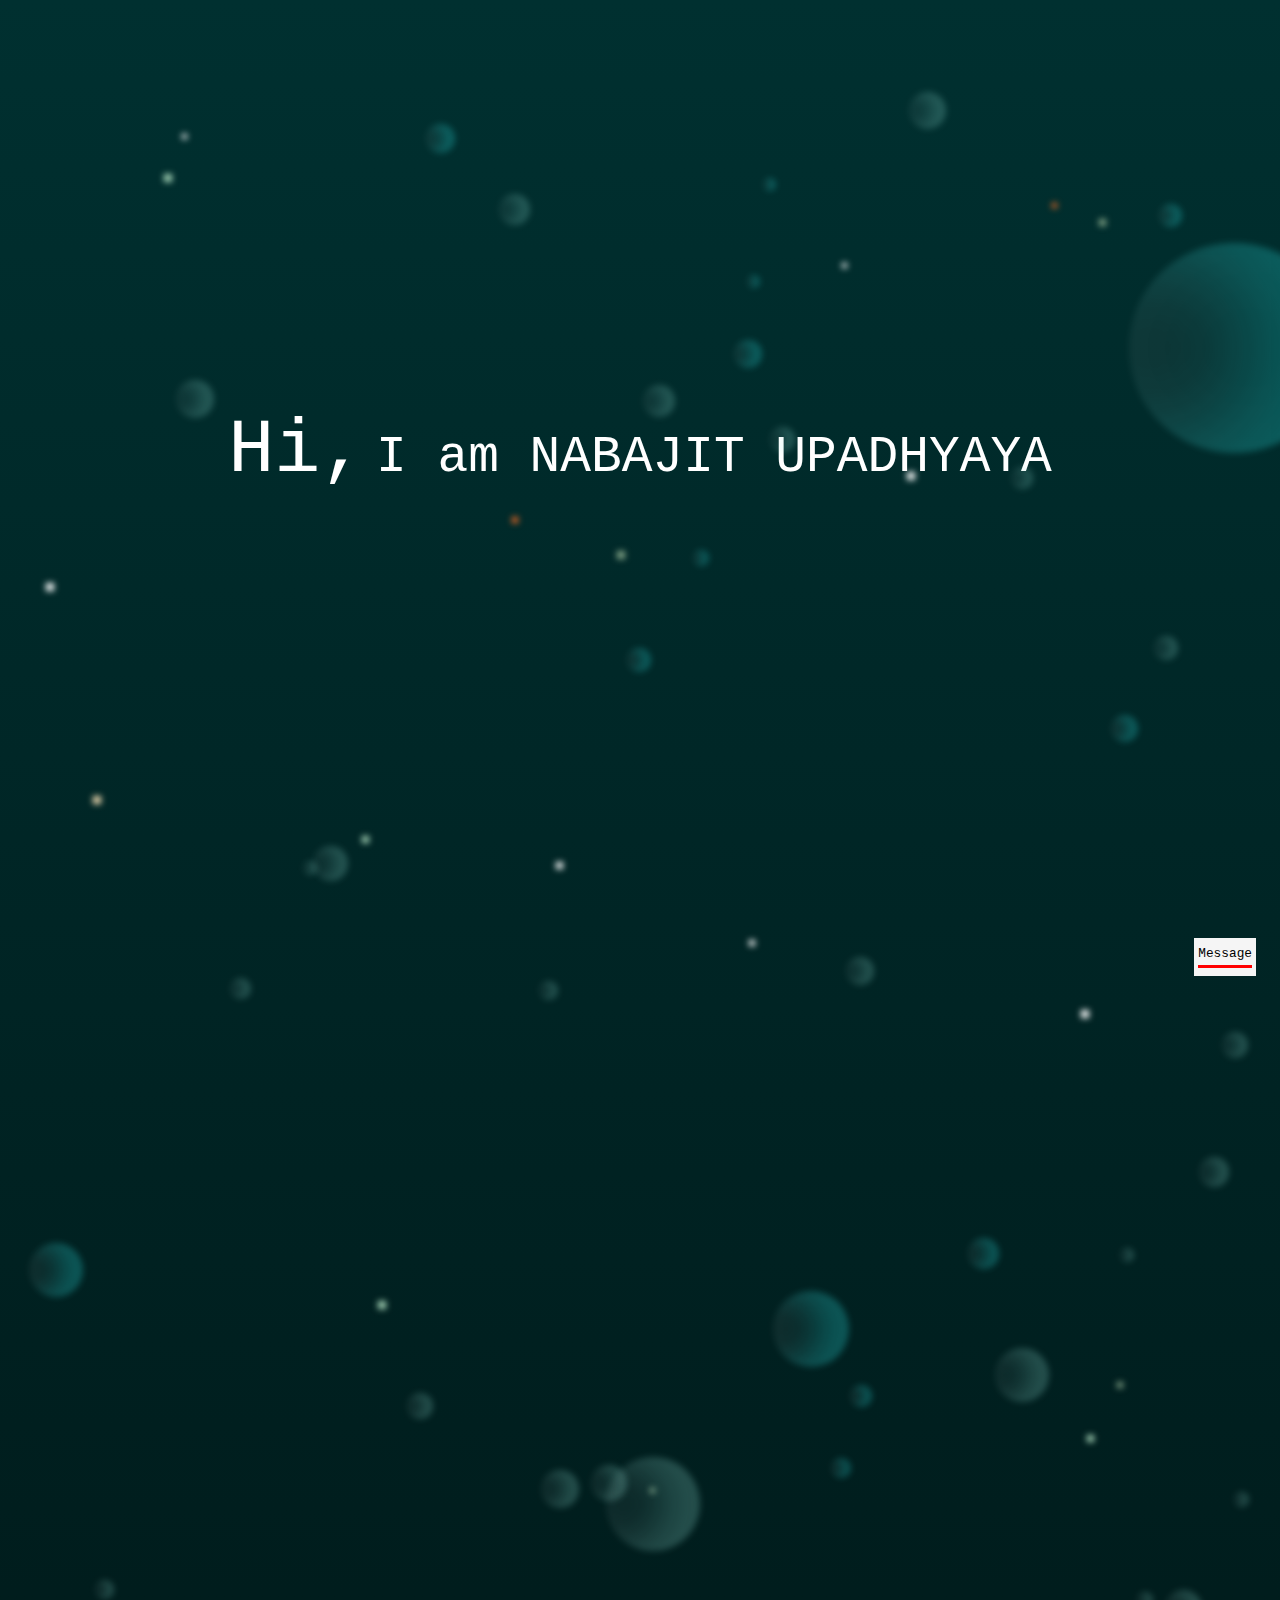
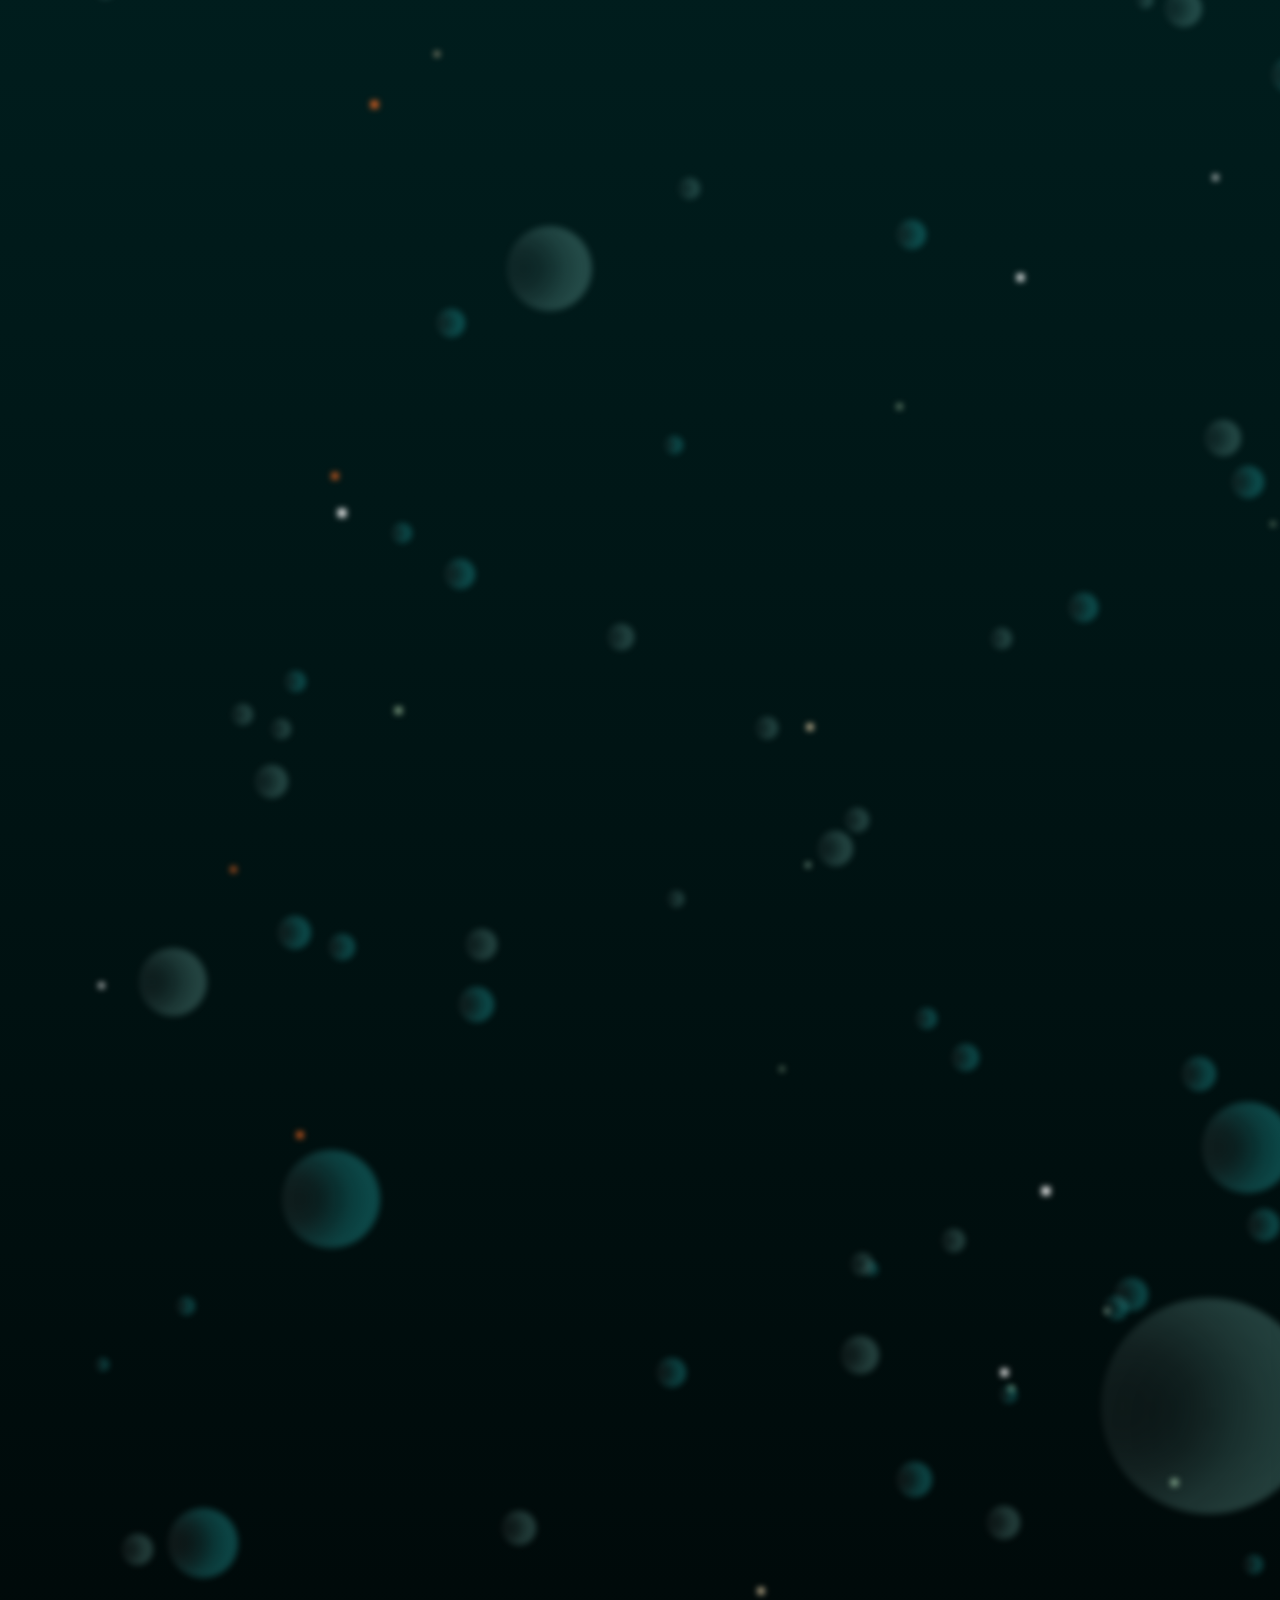
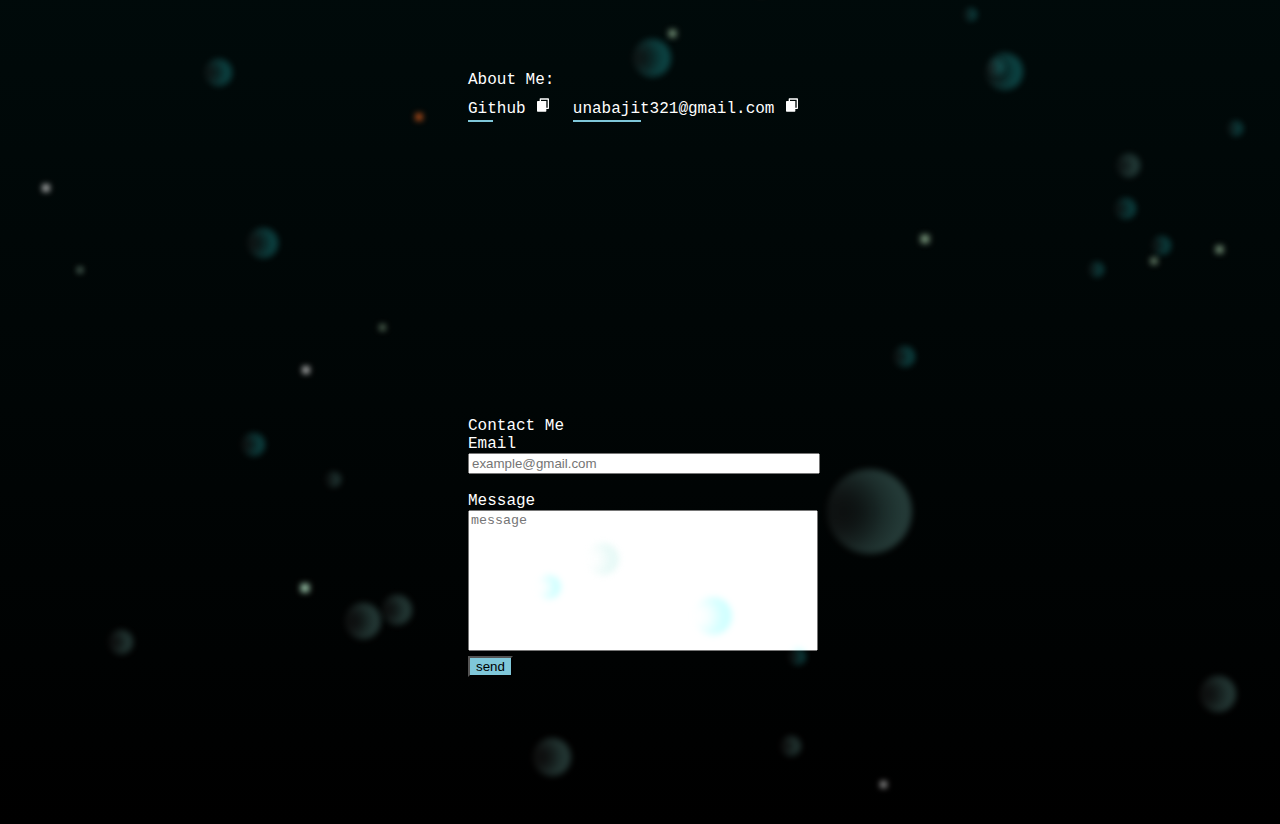
==== commit 7d5c5bb3: "subprojects" ====
--- a/index.html
+++ b/index.html
@@ -7,6 +7,7 @@
     <link rel="stylesheet" href="./styles/animation.css">
     <link rel="stylesheet" href="./styles/form.css">
     <link rel="stylesheet" href="./styles/link.css">
+    <link rel="stylesheet" href="./styles/project.css">
     <script defer type="module" src="./scripts/main.js"></script>
     <title>Nabajit</title>
 </head>
@@ -22,7 +23,13 @@
 
     <div class="page">
         <div class="projects">
-            <div class="project animatable slide-animation">Hello</div>
+            <div class="project animatable slide-animation test-project">
+                <div>
+                    <div class="title">Tower of hanoi</div>
+                    <div class="description">It is for testing</div>
+                    <a href="subprojects\tower_of_hanoi\index.html" target="_blank" rel="noopener noreferrer">Try</a>
+                </div>
+            </div>
             <div class="project animatable slide-animation">Hello</div>
             <div class="project animatable slide-animation">Hello</div>
             <div class="project animatable slide-animation">Hello</div>
--- a/main.css
+++ b/main.css
@@ -24,31 +24,6 @@
 .page1,.aboutpage{
     height: 100vh;
     z-index: 100;
-}
-
-.projects{
-    display: grid;
-    grid-template-columns: repeat(3, auto);
-    width: 85vw;
-    height: max-content;
-}
-
-.projects>.project{
-    background-color: aqua;
-    height: 60vh;
-    margin: 8px;
-}
-
-@media screen and (max-width: 1000px) {
-    .projects{
-        grid-template-columns: repeat(2, auto);
-    }
-}
-
-@media screen and (max-width: 700px) {
-    .projects{
-        grid-template-columns: repeat(1, auto);
-    }
 }
 
 .bubble{
--- a/styles/project.css
+++ b/styles/project.css
@@ -0,0 +1,68 @@
+.projects{
+    display: grid;
+    /* grid-template-columns: repeat(3, 1fr); */
+    grid-template-columns: repeat(auto-fill, minmax(400px, 1fr));
+    width: 85vw;
+    height: max-content;
+}
+
+.projects>.project{
+    /* background-color: aqua; */
+    height: 60vh;
+    margin: 8px;
+}
+
+/* @media screen and (max-width: 1000px) {
+    .projects{
+        grid-template-columns: repeat(2, 1fr);
+    }
+}
+
+@media screen and (max-width: 700px) {
+    .projects{
+        grid-template-columns: repeat(1, 1f);
+    }
+} */
+
+.test-project{
+    background-image: url('../imgs/project1.png');
+    background-repeat: no-repeat;
+    background-size: cover;
+    display: flex;
+    justify-content: flex-end;
+    flex-direction: column;
+}
+
+.test-project>div{
+    background: linear-gradient(rgba(0,0,0,0.6), rgba(0,0,0,1));
+    height: 40%;
+    border-radius: 8px 8px 0px 0px;
+    position: relative;
+}
+
+.test-project>div>.title{
+    color: white;
+    margin-bottom: 1rem;
+    font-size: larger;
+    font-weight: bold;
+    padding: 0.5rem 0rem 0rem 0.5rem;
+}
+.test-project>div>.description{
+    color: white;
+    padding-left: 0.5rem;
+}
+.test-project>div>a{
+    padding: 0.5rem 0.8rem 0.5rem 0.8rem;
+    text-decoration: none;
+    color: white;
+    background-color: #458ea0;
+    border: 2px solid #458ea0;
+    position: absolute;
+    bottom: 8px;
+    right: 8px;
+}
+
+.test-project>div>a:hover{
+    background-color: white;
+    color: black;
+}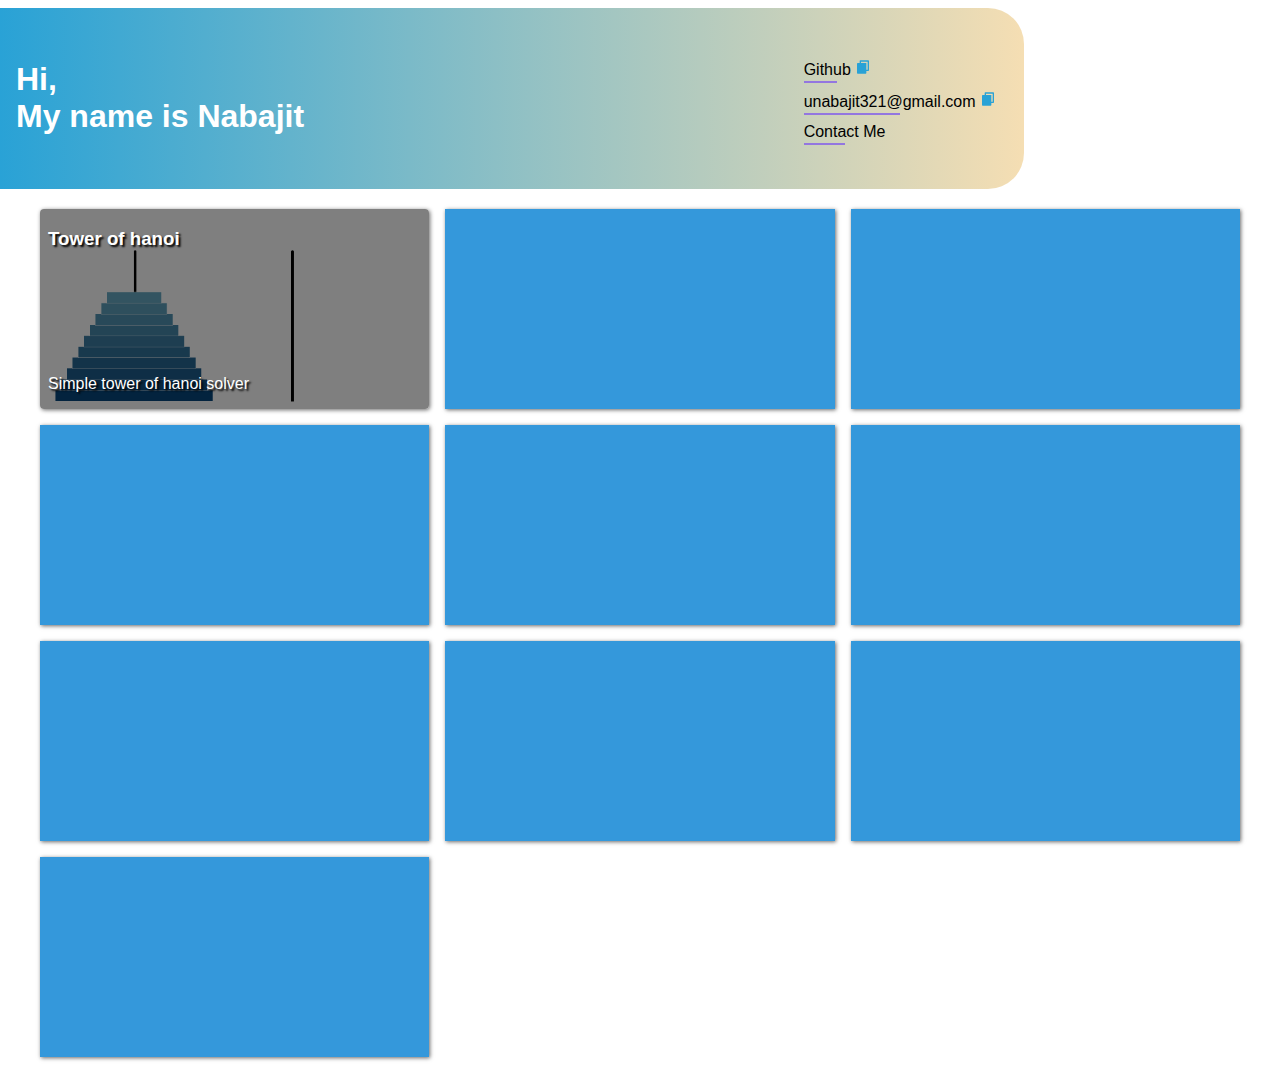
==== commit e89d8da1: "New" ====
--- a/index.html
+++ b/index.html
@@ -3,50 +3,33 @@
 <head>
     <meta charset="UTF-8">
     <meta name="viewport" content="width=device-width, initial-scale=1.0">
-    <link rel="stylesheet" href="./main.css">
-    <link rel="stylesheet" href="./styles/animation.css">
+    <title>Nabajit</title>
+    <link rel="stylesheet" href="styles/colors.css">
+    <link rel="stylesheet" href="./styles/main.css">
+    <link rel="stylesheet" href="./styles/link.css">
+    <link rel="stylesheet" href="./styles/popup.css">
+    <link rel="stylesheet" href="./styles/project.css">
     <link rel="stylesheet" href="./styles/form.css">
-    <link rel="stylesheet" href="./styles/link.css">
-    <link rel="stylesheet" href="./styles/project.css">
+
     <script defer type="module" src="./scripts/main.js"></script>
-    <title>Nabajit</title>
+    <script src="https://www.google.com/recaptcha/api.js?onload=onloadCallback&render=explicit"async defer></script>
+
+    <script type="text/javascript">
+        var onloadCallback = function() {
+          grecaptcha.render('recaptcha-element', {
+            'sitekey' : '6LeD0lQpAAAAAM2cxZ8aXUDG6qaktX_FZWP3iR__'
+          });
+        };
+      </script>
 </head>
 <body>
-    <div class="bubbles">
-    </div>
-    <div class="page page1">
-        <div class="animatable general-animation header">
-            <span style="font-size: 6vmax;">Hi,</span> 
-            <span style="font-size: 4vmax;">I am NABAJIT UPADHYAYA</span>
+    <div class="header">
+        <div class="title">
+            <h1>Hi, <br>My name is Nabajit</h1>
         </div>
-    </div>
-
-    <div class="page">
-        <div class="projects">
-            <div class="project animatable slide-animation test-project">
-                <div>
-                    <div class="title">Tower of hanoi</div>
-                    <div class="description">It is for testing</div>
-                    <a href="subprojects\tower_of_hanoi\index.html" target="_blank" rel="noopener noreferrer">Try</a>
-                </div>
-            </div>
-            <div class="project animatable slide-animation">Hello</div>
-            <div class="project animatable slide-animation">Hello</div>
-            <div class="project animatable slide-animation">Hello</div>
-            <div class="project animatable slide-animation">Hello</div>
-            <div class="project animatable slide-animation">Hello</div>
-            <div class="project animatable slide-animation">Hello</div>
-            <div class="project animatable slide-animation">Hello</div>
-        </div>
-    </div>
-
-    <div class="page aboutpage">
-        <div class="details">
-            <div class="header">
-                About Me:
-            </div>
+        <div class="quick_access">
             <div class="link">
-                <a href="https://github.com/nabajit00" target="_blank" rel="noopener noreferrer">
+                <a class="address" href="https://github.com/nabajit00" target="_blank" rel="noopener noreferrer">
                     Github
                 </a>
                 <button class="link-copybtn" data-text="https://github.com/nabajit00">
@@ -56,7 +39,7 @@
             </div>
 
             <div class="link">
-                <a href="mailto:unabajit321@gmail.com" target="_blank" rel="noopener noreferrer">
+                <a class="address" href="mailto:unabajit321@gmail.com" target="_blank" rel="noopener noreferrer">
                     unabajit321@gmail.com
                 </a>
                 <button class="link-copybtn" data-text="unabajit321@gmail.com">
@@ -64,88 +47,61 @@
                 </button>
                 <div class="underline"></div>
             </div>
-        </div>
-        <div class="form">
-            Contact Me
-            <form id="contactform">
-                <div>
-                    <label for="email">Email</label>
-                    <input type="email" id="email" placeholder="example@gmail.com" name="email" id="email" required>
-                </div>
-                <br>
-                <div>
-                    <label for="message">Message</label>
-                    <textarea id="message" placeholder="message" id="message" required></textarea>
-                </div>
 
-                <div>
-                    <button id="sendform" type="submit">send</button>
-                </div>
-
-            </form>
+            <div class="link">
+                <span class="address" id="contactme-btn">
+                    Contact Me
+                </span>
+                <div class="underline"></div>
+            </div>
         </div>
     </div>
 
-    <div class="particles">
-        <div class="particle"></div>
-        <div class="particle"></div>
-        <div class="particle"></div>
-        <div class="particle"></div>
-        <div class="particle"></div>
-        <div class="particle"></div>
-        <div class="particle"></div>
-        <div class="particle"></div>
-        <div class="particle"></div>
-        <div class="particle"></div>
-        <div class="particle"></div>
-        <div class="particle"></div>
-        <div class="particle"></div>
-        <div class="particle"></div>
-        <div class="particle"></div>
-        <div class="particle"></div>
-        <div class="particle"></div>
-        <div class="particle"></div>
-        <div class="particle"></div>
-        <div class="particle"></div>
-        <div class="particle"></div>
-        <div class="particle"></div>
-        <div class="particle"></div>
-        <div class="particle"></div>
-        <div class="particle"></div>
-        <div class="particle"></div>
-        <div class="particle"></div>
-        <div class="particle"></div>
-        <div class="particle"></div>
-        <div class="particle"></div>
-        <div class="particle"></div>
-        <div class="particle"></div>
-        <div class="particle"></div>
-        <div class="particle"></div>
-        <div class="particle"></div>
-        <div class="particle"></div>
-        <div class="particle"></div>
-        <div class="particle"></div>
-        <div class="particle"></div>
-        <div class="particle"></div>
-        <div class="particle"></div>
-        <div class="particle"></div>
-        <div class="particle"></div>
-        <div class="particle"></div>
-        <div class="particle"></div>
-        <div class="particle"></div>
-        <div class="particle"></div>
-        <div class="particle"></div>
-        <div class="particle"></div>
-        <div class="particle"></div>
+    <div class="projects">
+        <div class="project test-project">
+            <div class="data">
+                <h3>Tower of hanoi</h3>
+                <p>Simple tower of hanoi solver</p>
+            </div>
+            <div class="darken"></div>
+            <a class="sliding_link" target="_blank" rel="noopener noreferrer" href="./subprojects/tower_of_hanoi/index.html">
+                <span>TRY</span>
+                <svg xmlns="http://www.w3.org/2000/svg" viewBox="0 0 24 24" fill="currentColor"><path d="M12 2C17.52 2 22 6.48 22 12C22 17.52 17.52 22 12 22C6.48 22 2 17.52 2 12C2 6.48 6.48 2 12 2ZM12 11H8V13H12V16L16 12L12 8V11Z"></path></svg>
+            </a>
+        </div>
+        <div class="project"></div>
+        <div class="project"></div>
+        <div class="project"></div>
+        <div class="project"></div>
+        <div class="project"></div>
+        <div class="project"></div>
+        <div class="project"></div>
+        <div class="project"></div>
+        <div class="project"></div>
     </div>
 
-    <div class="popup" id="popup">
-        <span>Message</span>
+    <dialog class="formDialog">
+        <form class="contactme-form">
+            <label for="email">Email</label>
+            <input required type="email" name="email" id="email">
+
+            <div style="width: 5px;height: 8px;"></div>
+
+            <label for="message">Message</label>
+            <textarea required name="message" id="message"></textarea>
+
+            <div style="width: 5px;height: 8px;"></div>
+            <div id="recaptcha-element"></div>
+            <div style="width: 5px;height: 8px;"></div>
+
+            <button class="primary-btn" type="submit">Send</button>
+            <button class="secondary-btn" id="formclose-btn" type="button">Close</button>
+        </form>
+    </dialog>
+
+    <div class="popup">
+        <span>Test Popup</span>
         <div class="status"></div>
     </div>
-
-    <!-- <div class="water-rays">
-        <img src="./imgs/rays.png">
-    </div> -->
 </body>
 </html>--- a/styles/colors.css
+++ b/styles/colors.css
@@ -0,0 +1,10 @@
+:root{
+    --primary: #29A2D6;
+    --secondary:#9376E0 ;
+    --success:#79E0EE;
+    --error: #FF6868;
+    --accent:#D629A2;
+
+    --primary-dark:#1d7398;
+    --secondary-dark:#65529a ;
+}--- a/styles/main.css
+++ b/styles/main.css
@@ -0,0 +1,62 @@
+body{
+    margin: 0;
+    padding: 0;
+    font-family: 'Segoe UI', Tahoma, Geneva, Verdana, sans-serif;
+}
+
+.header{
+    display: flex;
+    width: 80%;
+    margin-top: 8px;
+    flex-direction: row;
+    justify-content: space-between;
+    align-items: center;
+    background: linear-gradient(90deg,var(--primary), wheat);
+    padding-block: 2rem;
+    border-radius: 0px 36px 36px 0px;
+    color: white;
+}
+
+@media screen and (max-width: 680px) {
+    .header{
+        flex-direction: column;
+        justify-content: left;
+        align-items: flex-start;
+    }
+}
+
+.header>div{
+    margin-left: 16px;
+    margin-right: 16px;
+}
+
+.disabled{
+    opacity: 0.6;
+    pointer-events: none;
+}
+
+button{
+    color: white;
+    border: none;
+    padding: 4px 8px 4px 8px;
+    transition: background-color 300ms;
+    border-radius: 2px;
+}
+
+.primary-btn{
+    background-color: var(--primary);
+}
+
+.secondary-btn{
+    background-color: var(--secondary);
+}
+
+.primary-btn:hover{
+    cursor: pointer;
+    background-color: var(--primary-dark);
+}
+
+.secondary-btn:hover{
+    cursor: pointer;
+    background-color: var(--secondary-dark);
+}--- a/styles/link.css
+++ b/styles/link.css
@@ -1,12 +1,12 @@
 .link{
     margin-top: 8px;
     margin-right: 12px;
-    display: inline-block;
+    width: fit-content;
 }
 
-.link>a{
+.link>.address{
     text-decoration: none;
-    color: white;
+    color: black;
 }
 
 .link>button{
@@ -18,26 +18,32 @@
 }
 
 .link>button:hover svg{
-    fill: #7FC7D9;
+    transform: scale(1.15,1.15);
 }
 
 .link>button>svg{
     height: 16px;
-    fill: white;
+    fill: var(--primary);
+    transition: bottom 300ms;
 }
 
-.link>.underline{
+.link .underline{
     height: 2px;
     margin-top: 2px;
-    width: 30%;
-    background-color: #7FC7D9;
+    width: 50%;
+    transform-origin: center;
+    background-color: var(--secondary);
     transition: width 500ms;
 }
 
-.link a:hover + button + .underline{
-    width: calc(100% - 20px);
+.link .address:hover + button + .underline{
+    width: calc(100% - 18px);
 }
 
-#sendform{
-    background-color: #7FC7D9;
-}+.link .address:hover+.underline{
+    width: 100%;
+}
+
+.link .address:hover{
+    cursor: pointer;
+}
--- a/styles/popup.css
+++ b/styles/popup.css
@@ -0,0 +1,35 @@
+.popup_container{
+    position: relative;
+    overflow: hidden;
+}
+
+.popup{
+    position: absolute;
+    right: 8px;
+    bottom: 16px;
+
+    width: fit-content;
+    padding: 4px 8px 4px 8px;
+    background-color: rgb(255, 255, 255);
+    box-shadow: gray 2px 2px 6px;
+    border-radius: 4px;
+
+    transform-origin: left;
+    transform: scale(0,1);
+    transition: transform 200ms;
+    overflow: hidden;
+}
+
+.popup span{
+    font-size: small;
+}
+.popup .status{
+    margin-top: 4px;
+    background-color: var(--success);
+    width: 100%;
+    height: 3px;
+}
+
+.popup[data-status="error"] .status{
+    background-color: var(--error);
+}--- a/styles/project.css
+++ b/styles/project.css
@@ -1,68 +1,105 @@
 .projects{
     display: grid;
-    /* grid-template-columns: repeat(3, 1fr); */
-    grid-template-columns: repeat(auto-fill, minmax(400px, 1fr));
-    width: 85vw;
-    height: max-content;
+    grid-template-columns: repeat(auto-fill, minmax(300px, 1fr));
+    gap: 16px;
+    justify-content: center;
+    width: 100%;
+    max-width: 1200px;
+    margin: 0 auto;
+    padding: 20px;
+    z-index: 5;
 }
 
-.projects>.project{
-    /* background-color: aqua; */
-    height: 60vh;
-    margin: 8px;
+.project{
+    position: relative;
+    background-color: #3498db;
+    height: 200px;
+    color: white;
+    overflow: hidden;
+
+    box-shadow: 1px 1px 4px rgb(105, 105, 105);
 }
 
-/* @media screen and (max-width: 1000px) {
-    .projects{
-        grid-template-columns: repeat(2, 1fr);
+.darken{
+    position: absolute;
+    top: 0px;
+    width: 100%;
+    height: 100%;
+    background-color: rgba(0, 0, 0, 0.5);
+    z-index: 3;
+}
+
+.project .data{
+    display: flex;
+    flex-direction: column;
+    justify-content: space-between;
+    height: 100%;
+    padding-left: 8px;
+    padding-right: 8px;
+}
+
+.project h3,.project p{
+    position: relative;
+    z-index: 5;
+    color: white;
+    text-shadow: 2px 2px 2px black;
+}
+
+.project .sliding_link{
+    text-decoration: none;
+
+    position: absolute;
+    top: 100%;
+    width: 100%;
+    height: 100%;
+
+    background-image: linear-gradient(rgba(255,104,104,0.8),rgba(121,224,238,0.8));
+
+    z-index: 6;
+
+    display: flex;
+    justify-content: center;
+    align-items: center;
+    transition: top 500ms;
+
+    color: white;
+    font-size: x-large;
+}
+
+.project .sliding_link div{
+    font-size: 2rem;
+    margin-right: 8px;
+    font-weight: bold;
+    background-clip: text;
+}
+
+.project:hover .sliding_link{
+    cursor: pointer;
+    top: 0px;
+}
+
+.project .sliding_link svg{
+    height: 24px;
+    margin-left: 6px;
+    transform: translateX(0px);
+    animation: icon-animation 1s linear infinite;
+}
+
+@keyframes icon-animation {
+    0%{
+        transform: translateX(0px);
+    }
+    80%{
+        transform: translateX(24px);
+    }
+    100%{
+        transform: translateX(0px);
     }
 }
 
-@media screen and (max-width: 700px) {
-    .projects{
-        grid-template-columns: repeat(1, 1f);
-    }
-} */
-
 .test-project{
-    background-image: url('../imgs/project1.png');
-    background-repeat: no-repeat;
+    background: url('../imgs/project1.png');
     background-size: cover;
-    display: flex;
-    justify-content: flex-end;
-    flex-direction: column;
-}
-
-.test-project>div{
-    background: linear-gradient(rgba(0,0,0,0.6), rgba(0,0,0,1));
-    height: 40%;
-    border-radius: 8px 8px 0px 0px;
-    position: relative;
-}
-
-.test-project>div>.title{
-    color: white;
-    margin-bottom: 1rem;
-    font-size: larger;
-    font-weight: bold;
-    padding: 0.5rem 0rem 0rem 0.5rem;
-}
-.test-project>div>.description{
-    color: white;
-    padding-left: 0.5rem;
-}
-.test-project>div>a{
-    padding: 0.5rem 0.8rem 0.5rem 0.8rem;
-    text-decoration: none;
-    color: white;
-    background-color: #458ea0;
-    border: 2px solid #458ea0;
-    position: absolute;
-    bottom: 8px;
-    right: 8px;
-}
-
-.test-project>div>a:hover{
-    background-color: white;
-    color: black;
+    border-radius: 4px;
+    background-position: 0% 0%;
 }--- a/styles/form.css
+++ b/styles/form.css
@@ -1,16 +1,16 @@
-.form>form{
-    max-width: 60vw;
+.formDialog{
+    width: 30vw;
+    min-width: 300px;
+    border: none;
+    border-radius: 4px;
+    box-shadow: 2px 2px 8px rgba(0, 0, 0, 0.5);
 }
 
-.form>form>div>input,.form>form>div>textarea{
+.contactme-form #email, .contactme-form #message{
     width: 100%;
 }
 
-.form>form>div>textarea{
-    height: 15vh;
+.contactme-form #message{
     resize: none;
-}
-
-.form>.progress{
-    position: relative;
+    height: 100px;
 }